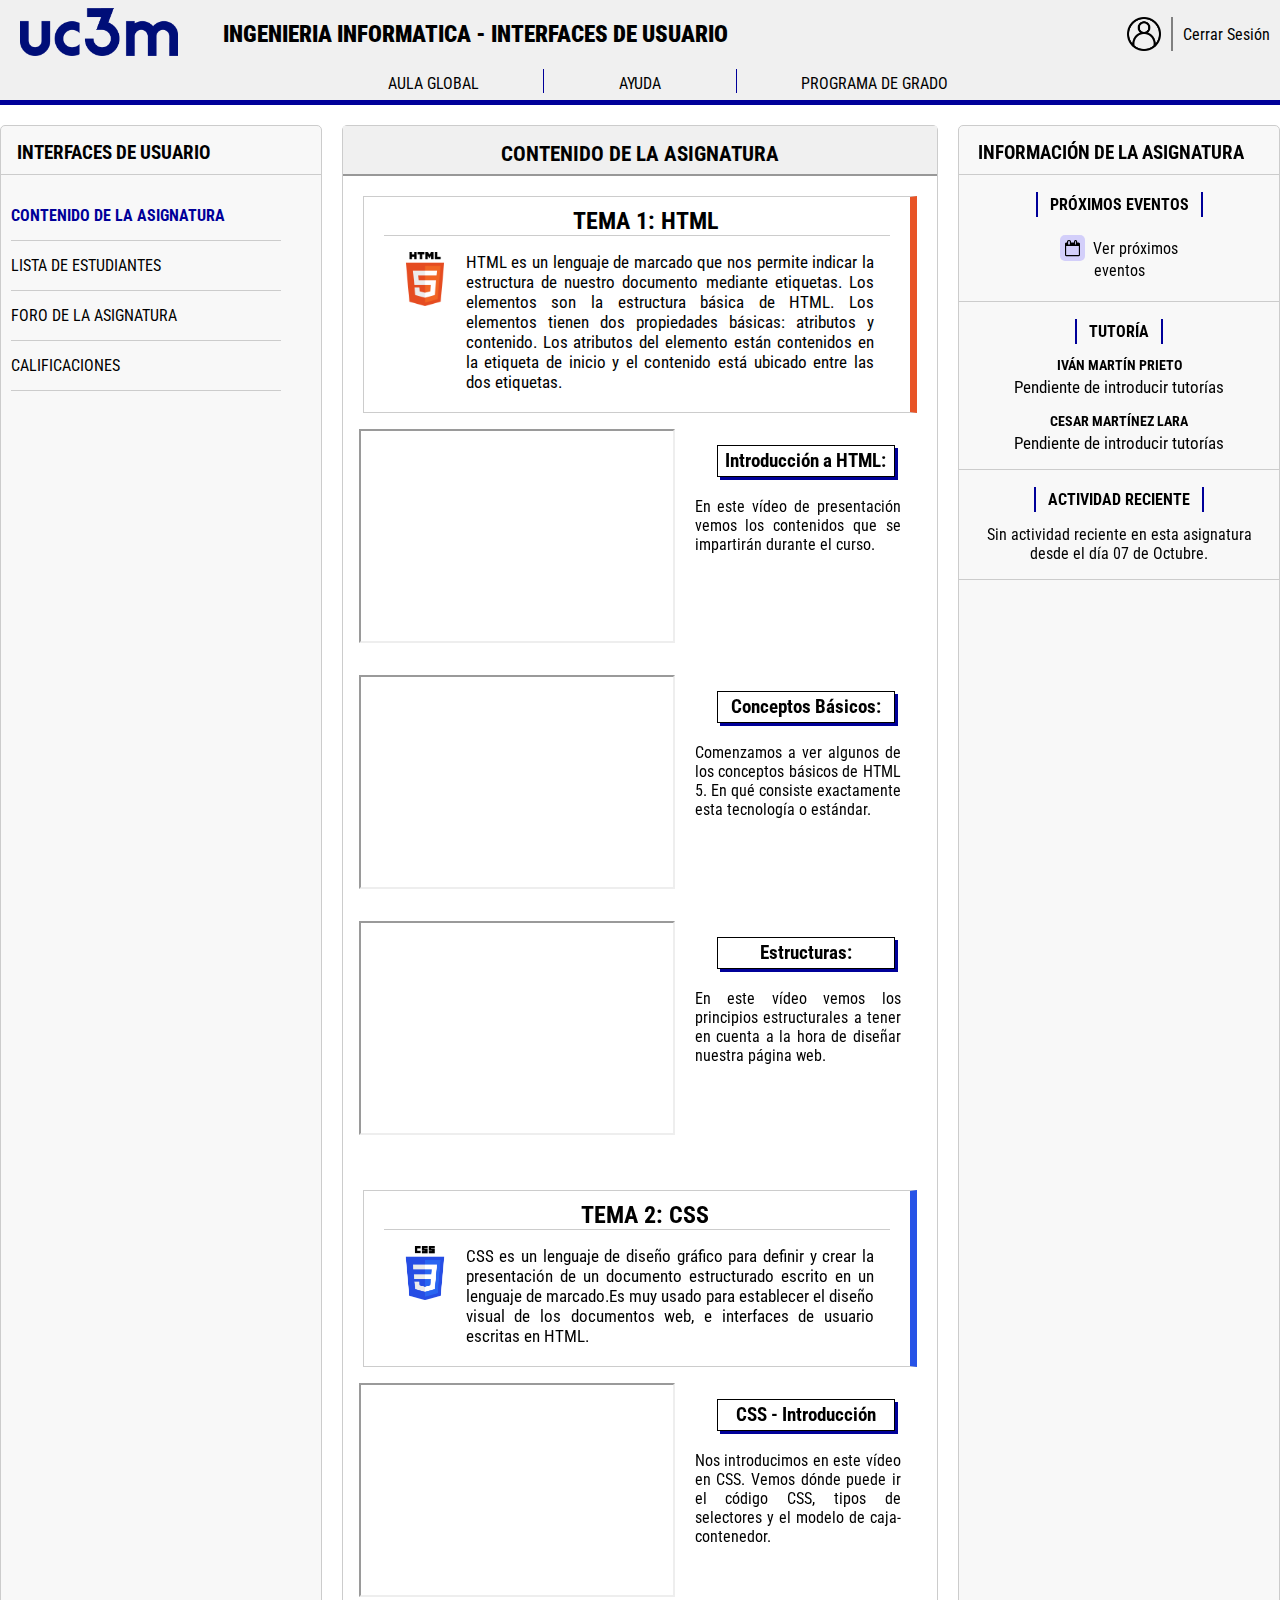
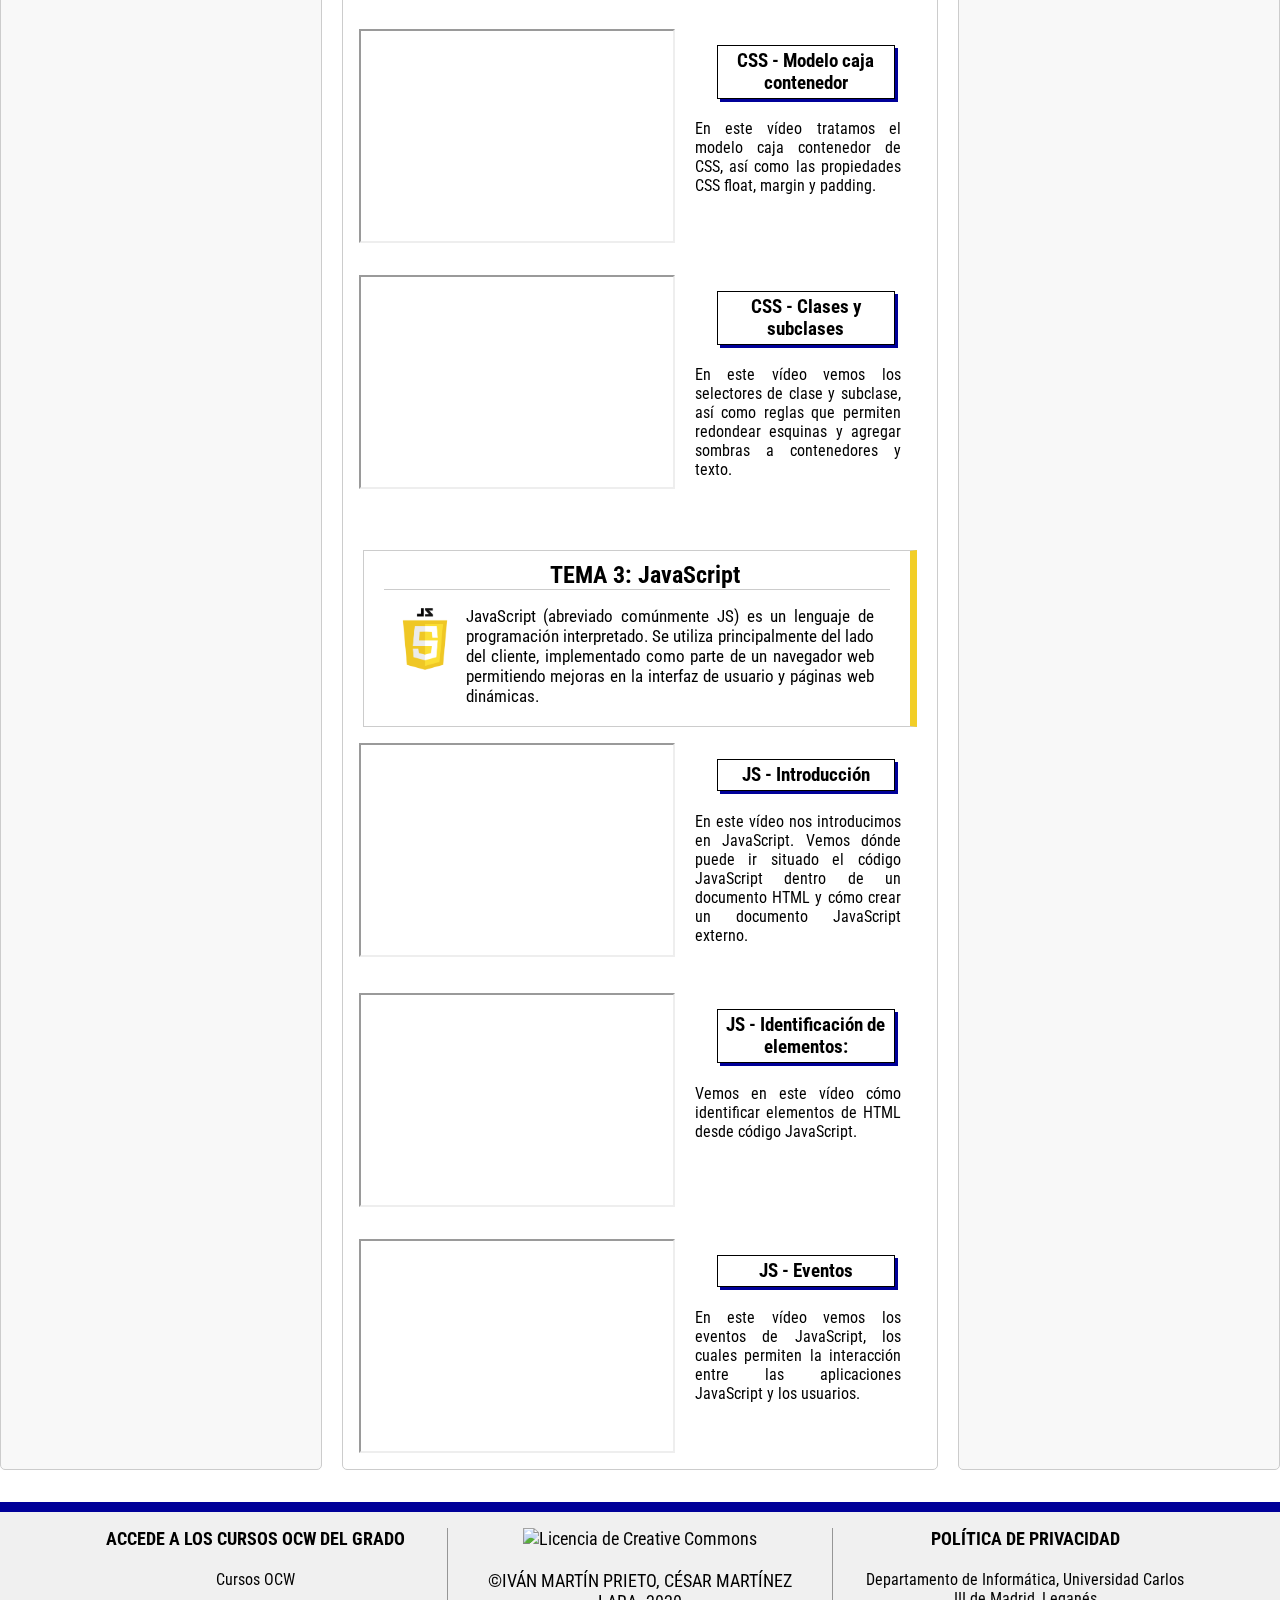
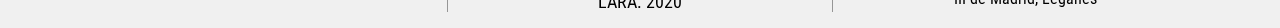
==== index-aulaglobal.html @ 02c22097 "Todo bien todo correcto" ====
<!DOCTYPE html>
<html lang="es">
<head>
	<meta charset="UTF-8">
	<meta name="viewport" content="width=device-width, initial-scale=1.0">
	<!-- ====== CSS STYLESHEETS ====== -->
	<link rel="stylesheet" href="css/styles.css">
	<link rel="stylesheet" href="https://cdnjs.cloudflare.com/ajax/libs/font-awesome/4.7.0/css/font-awesome.min.css">
	<title>Interfaces de Usuario</title>
	<link rel="icon" href="images/uc3m-logo-svg.png" type="image/png">
	<!-- ====== SCRIPT JS ====== -->
	<script src="https://ajax.googleapis.com/ajax/libs/jquery/3.5.1/jquery.min.js"></script>
	<!-- calendar scripts-->
	<script type="text/javascript" src="js/jquery.simple-calendar.js"></script>
	<!-- export excel scripts -->
	<script type="text/javascript" src="js/jquery.table2excel.js"></script>
</head>
<body onload="writeNameFromCookie()">

	<!-- ====== MENU OVERLAY MOBILE ====== -->
	<div id="SideMenuId" class="side-menu">
	  <a href="javascript:void(0)" class="closebtn" onclick="closeNav()">&times;</a>
	  <a href="#" class="mostrarContenidoAsignatura" onclick="closeNav()">Contenido de la asignatura</a>
	  <a href="#" class="mostrarEstudiantesAsignatura student-list-mobile" onclick="closeNav()">Lista de Estudiantes</a>
	  <a href="#" class="mostrarCalificacionesAsignatura" onclick="closeNav()">Calificaciones</a>
	  <a href="#" onclick="closeNav()">Últimas Novedades</a>
	  <a href="#" id="openModalPhone" onclick="closeNav()">Próximos eventos</a>
	  <a href="#" class="mostrarForoAsignatura" onclick="closeNav()">Foro del curso</a>
	  <hr>
	  <a href="#">Programa de Grado</a>
	  <a href="#">Ayuda</a>
	</div>

	<!-- ====== CABECERA ====== -->
		<section class="cabecera col-12">
			<!-- ====== NAV SUPERIOR ====== -->
			<ul class="nav" id="top">
				<li class="col-2 col-s-3">
					<img src="images/logoxikito.png" alt="Logo de la página principal" class="col-9 logo-header">
				</li>
				<li class="col-6 titulo">
					<b>INGENIERIA INFORMATICA - INTERFACES DE USUARIO</b>
				</li>
				<li class="col-4 col-s-8">
					<div class="user-session col-12">
							<div id="user-session-name" class="col-8"></div>
							<img src="images/user.png" class="col-1">
							<div id="user-session-quit" class="col-3">Cerrar Sesión</div>
					</div>
				</li>
				<!-- ====== CONTENIDO SOLO DISPONIBLE PARA VERSION MOVIL ====== -->
				<li class="nav-item nav-icon col-s-1">
						<span onclick="openNav()">&#9776;</span>
				</li>
			</ul>
			<!--====== NAV INFERIOR ====== -->
			<div class="col-12">
				<ul class="links-nav">
					<li class="col-5 nav-left">
						<a href="#top">AULA GLOBAL</a>
					</li>
					<li class="col-2 nav-center">
						<a href="https://www.uc3m.es/ss/Satellite/UC3MInstitucional/es/FormularioTextoDosColumnas/1371206610152/Contacta" target="_blank">AYUDA</a>
					</li>
					<li class="col-5 nav-right">
						<a href="https://www.uc3m.es/grado/informatica" target="_blank">PROGRAMA DE GRADO</a>
					</li>
				</ul>
			</div>
		</section>

	<!-- ====== CUERPO O FILA CENTRAL ====== -->
	<section class="cuerpo">
		<div class="main-row col-12">
			<!--====== COLUMNA DE LA IZQUIERDA ====== -->
			<div class="col-left column col-3">
				<h1>INTERFACES DE USUARIO</h1>
					<ul class="menu-left">
						<li class="default-content mostrarContenidoAsignatura">
							CONTENIDO DE LA ASIGNATURA
						</li>
						<li class="subjects mostrarRestoAsignaturas">
							MIS ASIGNATURAS
						</li>
						<li class="student-list mostrarEstudiantesAsignatura">
							LISTA DE ESTUDIANTES
						</li>
						<li class="forum mostrarForoAsignatura">
							FORO DE LA ASIGNATURA
						</li>
						<li class="grades mostrarCalificacionesAsignatura">
							CALIFICACIONES
						</li>
					</ul>
			</div>
			<!-- ====== COLUMNA CENTRAL ====== -->
			<div class="col-center column col-6 col-s-9 col-xs-12">
				<!-- ====== CONTENIDO DE LA ASIGNATURA VIEW ====== -->
				<section class="contenidoAsignatura">
					<h1 class="title-iframe col-12">CONTENIDO DE LA ASIGNATURA</h1>

					<div class="contenedor-iframe background-iframe">
						<div class="tema-asignatura">
							<div class="tema-presentacion html-5">
								<h2 class="tema-titulo">TEMA 1: HTML</h2>
								<div class="tema-intro">
									<div class="tema-img col-2">
										<img src="images/HTML5_logo.png" class="col-8" alt="Logo de HTML5.">
									</div>
									<p class="tema-intro-txt col-10 col-s-12">HTML es un lenguaje de marcado que nos permite indicar la estructura de nuestro documento mediante etiquetas. Los elementos son la estructura básica de HTML. Los elementos tienen dos propiedades básicas: atributos y contenido. Los atributos del elemento están contenidos en la etiqueta de inicio y el contenido está ubicado entre las dos etiquetas.</p>
								</div>
							</div>
							<div class="tema-capitulo">
								<div class="tema-capitulo-txt col-5 col-s-12">
									<h3 class="tema-capitulo-titulo">Introducción a HTML:</h3>
									<p class="tema-capitulo-desc">En este vídeo de presentación vemos los contenidos que se impartirán durante el curso.</p>
								</div>
								<iframe class="tema-video col-7 col-s-12" src="https://www.youtube.com/embed/QC9_8nRNNHA" allow="accelerometer; autoplay; clipboard-write; encrypted-media; gyroscope; picture-in-picture" allowfullscreen></iframe>
							</div>
							<div class="tema-capitulo">
								<div class="tema-capitulo-txt col-5 col-s-12">
									<h3 class="tema-capitulo-titulo">Conceptos Básicos:</h3>
									<p class="tema-capitulo-desc">Comenzamos a ver algunos de los conceptos básicos de HTML 5. En qué consiste exactamente esta tecnología o estándar.</p>
								</div>
								<iframe class="tema-video col-7 col-s-12" src="https://www.youtube.com/embed/CdfMG_Qy00E" allow="accelerometer; autoplay; clipboard-write; encrypted-media; gyroscope; picture-in-picture" allowfullscreen></iframe>
							</div>
							<div class="tema-capitulo">
								<div class="tema-capitulo-txt col-5 col-s-12">
									<h3 class="tema-capitulo-titulo">Estructuras:</h3>
									<p class="tema-capitulo-desc">En este vídeo vemos los principios estructurales a tener en cuenta a la hora de diseñar nuestra página web.</p>
								</div>
								<iframe class="tema-video col-7 col-s-12" src="https://www.youtube.com/embed/Wjgv2GJUe2I" allow="accelerometer; autoplay; clipboard-write; encrypted-media; gyroscope; picture-in-picture" allowfullscreen></iframe>
							</div>
						</div>
						<br>
						<div class="tema-asignatura">
							<div class="tema-presentacion css-3">
								<h2 class="tema-titulo">TEMA 2: CSS</h2>
								<div class="tema-intro">
									<div class="tema-img col-2">
										<img src="images/CSS3_logo.png" width=120 alt="logo de CSS" class="col-8">
									</div>
									<div class="tema-intro-txt col-10 col-s-12"><p>CSS es un lenguaje de diseño gráfico para definir y crear la presentación de un documento estructurado escrito en un lenguaje de marcado.Es muy usado para establecer el diseño visual de los documentos web, e interfaces de usuario escritas en HTML.</p></div>
								</div>
							</div>
							<div class="tema-capitulo">
								<div class="tema-capitulo-txt col-5 col-s-12">
									<h3 class="tema-capitulo-titulo">CSS - Introducción</h3>
									<p class="tema-capitulo-desc">Nos introducimos en este vídeo en CSS. Vemos dónde puede ir el código CSS, tipos de selectores y el modelo de caja-contenedor.</p>
								</div>
								<iframe class="tema-video col-7 col-s-12" src="https://www.youtube.com/embed/1LTzUf327cQ" allow="accelerometer; autoplay; clipboard-write; encrypted-media; gyroscope; picture-in-picture" allowfullscreen></iframe>
							</div>
							<div class="tema-capitulo">
								<div class="tema-capitulo-txt col-5 col-s-12">
									<h3 class="tema-capitulo-titulo">CSS - Modelo caja contenedor</h3>
									<p class="tema-capitulo-desc">En este vídeo tratamos el modelo caja contenedor de CSS, así como las propiedades CSS float, margin y padding.</p>
								</div>
								<iframe class="tema-video col-7 col-s-12" src="https://www.youtube.com/embed/4JoRVs-I8Uk" allow="accelerometer; autoplay; clipboard-write; encrypted-media; gyroscope; picture-in-picture" allowfullscreen></iframe>
							</div>
							<div class="tema-capitulo">
								<div class="tema-capitulo-txt col-5 col-s-12">
									<h3 class="tema-capitulo-titulo">CSS - Clases y subclases</h3>
									<p class="tema-capitulo-desc">En este vídeo vemos los selectores de clase y subclase, así como reglas que permiten redondear esquinas y agregar sombras a contenedores y texto.</p>
								</div>
								<iframe class="tema-video col-7 col-s-12" src="https://www.youtube.com/embed/qFRmgfS1qpA" allow="accelerometer; autoplay; clipboard-write; encrypted-media; gyroscope; picture-in-picture" allowfullscreen></iframe>
							</div>
						</div>
						<br>
						<div class="tema-asignatura">
							<div class="tema-presentacion js">
								<h2 class="tema-titulo">TEMA 3: JavaScript</h2>
								<div class="tema-intro">
									<div  class="tema-img col-2">
										<img src="images/JS_logo.png" alt="logo (no real) de javascript" class="col-7">
									</div>
									<div class="tema-intro-txt col-10 col-s-12"><p>JavaScript (abreviado comúnmente JS) es un lenguaje de programación interpretado. Se utiliza principalmente del lado del cliente, implementado como parte de un navegador web permitiendo mejoras en la interfaz de usuario y páginas web dinámicas.</p></div>
								</div>
							</div>
							<div class="tema-capitulo">
								<div class="tema-capitulo-txt col-5 col-s-12">
									<h3 class="tema-capitulo-titulo">JS - Introducción</h3>
									<p class="tema-capitulo-desc">En este vídeo nos introducimos en JavaScript. Vemos dónde puede ir situado el código JavaScript dentro de un documento HTML y cómo crear un documento JavaScript externo.</p>
								</div>
								<iframe class="tema-video col-7 col-s-12" src="https://www.youtube.com/embed/XxiFkKr685g" allow="accelerometer; autoplay; clipboard-write; encrypted-media; gyroscope; picture-in-picture" allowfullscreen></iframe>
							</div>
							<div class="tema-capitulo">
								<div class="tema-capitulo-txt col-5 col-s-12">
									<h3 class="tema-capitulo-titulo">JS - Identificación de elementos:</h3>
									<p class="tema-capitulo-desc">Vemos en este vídeo cómo identificar elementos de HTML desde código JavaScript.</p>
								</div>
								<iframe class="tema-video col-7 col-s-12" src="https://www.youtube.com/embed/oOajUMZ-yjg" allow="accelerometer; autoplay; clipboard-write; encrypted-media; gyroscope; picture-in-picture" allowfullscreen></iframe>
							</div>
							<div class="tema-capitulo">
								<div class="tema-capitulo-txt col-5 col-s-12">
									<h3 class="tema-capitulo-titulo">JS - Eventos</h3>
									<p class="tema-capitulo-desc">En este vídeo vemos los eventos de JavaScript, los cuales permiten la interacción entre las aplicaciones JavaScript y los usuarios.</p>
								</div>
								<iframe class="tema-video col-7 col-s-12" src="https://www.youtube.com/embed/SxN4NwDCUcc" allow="accelerometer; autoplay; clipboard-write; encrypted-media; gyroscope; picture-in-picture" allowfullscreen></iframe>
							</div>
						</div>
					</div>
				</section>

				<section class="restoAsignaturas">
					<h1 class="title-iframe col-12">LISTADO DE ASIGNATURAS MATRICULADAS</h1>
					<div class="contenedor-colCentro col-12">
						<ul class="lista-principal">
							<li><i class="fa fa-caret-down mis-cursos-arrow" aria-hidden="true"></i>&nbsp;&nbsp;<span class="mis-cursos">Mis cursos</span>
								<ul class="ul-bajo-cursos">
									<li class="asignaturas-estudios-oficiales"><i class="fa fa-caret-down estudios-oficiales-arrow" aria-hidden="true"></i>&nbsp;&nbsp;<span class="estudios-oficiales-toggle">Estudios Oficiales</span>
										<ul class="ul-bajo-estudios-oficiales">
											<li class="asignaturas-veinte"><i class="fa fa-caret-down veinte-arrow" aria-hidden="true"></i>&nbsp;&nbsp;<span class="veinte-toggle">20/21</span>
												<ul class="ul-bajo-veinte">
													<li id="asignaturas-grado">
													</li>
												</ul>
											</li>
										</ul>
									</li>
								</ul>
							</li>
						</ul>
					</div>
				</section>
				<!-- ====== LISTA DE ESTUDIANTES VIEW ====== -->
				<section class="estudiantesAsignatura">
					<h1 class="title-iframe col-12">LISTA DE ESTUDIANTES</h1>

					<div class="contenedor-iframe background-iframe col-12">
						<table class="alumnos">
							<tr>
								<th>Foto</th>
								<th>Nombre / Apellidos</th>
								<th>Rol</th>
								<th>Enviar Correo</th>
							</tr>
							<tr>
								<td><img src="images/random-faces/face1.jpg"  alt="cara aleatoria"></td>
								<td>Irati Robles</td>
								<td>Profesor</td>
								<td class="mail-icon"><a href="mailto:profesor@interfaces.com">✉</td>
							</tr>
							<tr>
								<td><img src="images/random-faces/face0.jpg"  alt="cara aleatoria"></td>
								<td>Iker Piqueras</td>
								<td>Profesor</td>
								<td class="mail-icon"><a href="mailto:profesor@interfaces.com" class="mail-icon">✉</td>
							</tr>
							<tr>
								<td><img src="images/random-faces/face2.jpg"  alt="cara aleatoria"></td>
								<td>Nadia Lara</td>
								<td>Estudiante</td>
								<td class="mail-icon"><a href="mailto:alumno@uc3m.com">✉</td>
							</tr>
							<tr>
								<td><img src="images/random-faces/face3.jpg"  alt="cara aleatoria"></td>
								<td>Marcelo Bosch</td>
								<td>Estudiante</td>
								<td class="mail-icon"><a href="mailto:alumno@uc3m.com">✉</td>
							</tr>
							<tr>
								<td><img src="images/random-faces/face4.jpg"  alt="cara aleatoria"></td>
								<td>Khalid Vicente</td>
								<td>Estudiante</td>
								<td class="mail-icon"><a href="mailto:alumno@uc3m.com">✉</td>
							</tr>
							<tr>
								<td><img src="images/random-faces/face5.jpg"  alt="cara aleatoria"></td>
								<td>Flora Viera</td>
								<td>Estudiante</td>
								<td class="mail-icon"><a href="mailto:alumno@uc3m.com">✉</td>
							</tr>
							<tr>
								<td><img src="images/random-faces/face6.jpg"  alt="cara aleatoria"></td>
								<td>Daniel de Castro</td>
								<td>Estudiante</td>
								<td class="mail-icon"><a href="mailto:alumno@uc3m.com">✉</td>
							</tr>
							<tr>
								<td><img src="images/random-faces/face7.jpg"  alt="cara aleatoria"></td>
								<td>Urbano Moreno</td>
								<td>Estudiante</td>
								<td class="mail-icon"><a href="mailto:alumno@uc3m.com">✉</td>
							</tr>
							<tr>
								<td><img src="images/random-faces/face8.jpg"  alt="cara aleatoria"></td>
								<td>Rafa Melgar</td>
								<td>Estudiante</td>
								<td class="mail-icon"><a href="mailto:alumno@uc3m.com">✉</td>
							</tr>
							<tr>
								<td><img src="images/random-faces/face9.jpg"  alt="cara aleatoria"></td>
								<td>Mia Cerdan</td>
								<td>Estudiante</td>
								<td class="mail-icon"><a href="mailto:alumno@uc3m.com">✉</td>
							</tr>
							<tr>
								<td><img src="images/random-faces/face10.jpg"  alt="cara aleatoria"></td>
								<td>Igor Montiel</td>
								<td>Estudiante</td>
								<td class="mail-icon"><a href="mailto:alumno@uc3m.com">✉</td>
							</tr>
							<tr>
								<td><img src="images/random-faces/face11.jpg"  alt="cara aleatoria"></td>
								<td>Chloe Noguera</td>
								<td>Estudiante</td>
								<td class="mail-icon"><a href="mailto:alumno@uc3m.com">✉</td>
							</tr>
							<tr>
								<td><img src="images/random-faces/face12.jpg"  alt="cara aleatoria"></td>
								<td>Augusto Hernandez</td>
								<td>Estudiante</td>
								<td class="mail-icon"><a href="mailto:alumno@uc3m.com">✉</td>
							</tr>
							<tr>
								<td><img src="images/random-faces/face13.jpg"  alt="cara aleatoria"></td>
								<td>Saioa Jordan</td>
								<td>Estudiante</td>
								<td class="mail-icon"><a href="mailto:alumno@uc3m.com">✉</td>
							</tr>
							<tr>
								<td><img src="images/random-faces/face14.jpg"  alt="cara aleatoria"></td>
								<td>Baldomero Marti</td>
								<td>Estudiante</td>
								<td class="mail-icon"><a href="mailto:alumno@uc3m.com">✉</td>
							</tr>
							<tr>
								<td><img src="images/random-faces/face15.jpg"  alt="cara aleatoria"></td>
								<td>Maria-Luisa Losada</td>
								<td>Estudiante</td>
								<td class="mail-icon"><a href="mailto:alumno@uc3m.com">✉</td>
							</tr>
							<tr>
								<td><img src="images/random-faces/face16.jpg"  alt="cara aleatoria"></td>
								<td>Anas Pachecho</td>
								<td>Estudiante</td>
								<td class="mail-icon"><a href="mailto:alumno@uc3m.com">✉</td>
							</tr>
							<tr>
								<td><img src="images/random-faces/face17.jpg"  alt="cara aleatoria"></td>
								<td>Ursula Olmos</td>
								<td>Estudiante</td>
								<td class="mail-icon"><a href="mailto:alumno@uc3m.com">✉</td>
							</tr>
							<tr>
								<td><img src="images/random-faces/face18.jpg"  alt="cara aleatoria"></td>
								<td>Nayara Gamero</td>
								<td>Estudiante</td>
								<td class="mail-icon"><a href="mailto:alumno@uc3m.com">✉</td>
							</tr>
							<tr>
								<td><img src="images/random-faces/face19.jpg"  alt="cara aleatoria"></td>
								<td>Ioana Herranz</td>
								<td>Estudiante</td>
								<td class="mail-icon"><a href="mailto:alumno@uc3m.com">✉</td>
							</tr>
							<tr>
								<td><img src="images/random-faces/face20.jpg"  alt="cara aleatoria"></td>
								<td>Erika Revilla</td>
								<td>Estudiante</td>
								<td class="mail-icon"><a href="mailto:alumno@uc3m.com">✉</td>
							</tr>
							<tr>
								<td><img src="images/random-faces/face21.jpg"  alt="cara aleatoria"></td>
								<td>Mireia Carretero</td>
								<td>Estudiante</td>
								<td class="mail-icon"><a href="mailto:alumno@uc3m.com">✉</td>
							</tr>
							<tr>
								<td><img src="images/random-faces/face22.jpg"  alt="cara aleatoria"></td>
								<td>Idoia Ahmed</td>
								<td>Estudiante</td>
								<td class="mail-icon"><a href="mailto:alumno@uc3m.com">✉</td>
							</tr>
							<tr>
								<td><img src="images/random-faces/face23.jpg"  alt="cara aleatoria"></td>
								<td>Maria-Jose Jurado</td>
								<td>Estudiante</td>
								<td class="mail-icon"><a href="mailto:alumno@uc3m.com">✉</td>
							</tr>
							<tr>
								<td><img src="images/random-faces/face24.jpg"  alt="cara aleatoria"></td>
								<td>Mercedes Mari</td>
								<td>Estudiante</td>
								<td class="mail-icon"><a href="mailto:alumno@uc3m.com">✉</td>
							</tr>
							<tr>
								<td><img src="images/random-faces/face25.jpg"  alt="cara aleatoria"></td>
								<td>Gladys Mendez</td>
								<td>Estudiante</td>
								<td class="mail-icon"><a href="mailto:alumno@uc3m.com">✉</td>
							</tr>
							<tr>
								<td><img src="images/random-faces/face26.jpg"  alt="cara aleatoria"></td>
								<td>Emiliano Piñero</td>
								<td>Estudiante</td>
								<td class="mail-icon"><a href="mailto:alumno@uc3m.com">✉</td>
							</tr>
							<tr>
								<td><img src="images/random-faces/face27.jpg"  alt="cara aleatoria"></td>
								<td>Sonia Molero</td>
								<td>Estudiante</td>
								<td class="mail-icon"><a href="mailto:alumno@uc3m.com">✉</td>
							</tr>
							<tr>
								<td><img src="images/random-faces/face28.jpg"  alt="cara aleatoria"></td>
								<td>Diego Arevalo</td>
								<td>Estudiante</td>
								<td class="mail-icon"><a href="mailto:alumno@uc3m.com">✉</td>
							</tr>
							<tr>
								<td><img src="images/random-faces/face29.jpg"  alt="cara aleatoria"></td>
								<td>Samir Plasencia</td>
								<td>Estudiante</td>
								<td class="mail-icon"><a href="mailto:alumno@uc3m.com">✉</td>
							</tr>
							<tr>
								<td><img src="images/random-faces/face30.jpg"  alt="cara aleatoria"></td>
								<td>Felisa Salmeron</td>
								<td>Estudiante</td>
								<td class="mail-icon"><a href="mailto:alumno@uc3m.com">✉</td>
							</tr>
						</table>
					</div>
				</section>

				<!-- ====== FORO DE LA ASIGNATURA ====== -->
				<section class="foroAsignatura">
					<h1 class="title-iframe col-12">FORO DE LA ASIGNATURA</h1>
					<div class="section-preguntas" id="section-preguntas">
						<div class="foro-tema" id="foro-tema-1">
							<div class="tema-color col-1">
								<p>16&nbsp;:&nbsp;37</p>
								<p>02&nbsp;-&nbsp;10&nbsp;-&nbsp;20</p>
							</div>
							<div class="tema-contenido col-9">
									<h3 class="contenido-titulo col-12">"Duda en la creación de un documento HTML"</h3>
								<p class="contenido-desc col-12">
									Buenos días, me surgió una duda sobre las etiquetas necesarias que hacen falta en el "<i>head</i>" del documento.
								</p>
							</div>
							<div class="tema-respuestas col-2">
								<div class="respuestas-img col-12">
									<img src="images/respuestas.png" alt="Respuesta del foro">
								</div>
								<div class="respuestas-cantidad col-12">
									<span>02</span>
								</div>
							</div>
						</div>
						<div class="foro-tema" id="foro-tema-2">
							<div class="tema-color col-1">
								<p>19&nbsp;:&nbsp;01</p>
								<p>28&nbsp;-&nbsp;09&nbsp;-&nbsp;20</p>
							</div>
							<div class="tema-contenido col-9">
									<h3 class="contenido-titulo col-12">"Problema con selectores en CSS"</h3>
								<p class="contenido-desc col-12">
									Buenas tardes, no consigo hacer funcionar los selectores en CSS. ¿Alguien podría explicármelo?
								</p>
							</div>
							<div class="tema-respuestas col-2">
								<div class="respuestas-img col-12">
									<img src="images/respuestas.png" alt="Respuesta del foro">
								</div>
								<div class="respuestas-cantidad col-12">
									<span><i>01</i></span>
								</div>
							</div>
						</div>
						<div class="foro-tema" id="foro-tema-3">
							<div class="tema-color col-1">
								<p>04&nbsp;:&nbsp;20</p>
								<p>06&nbsp;-&nbsp;09&nbsp;-&nbsp;20</p>
							</div>
							<div class="tema-contenido col-9">
									<h3 class="contenido-titulo col-12">"Error al generar hacer funcionar el script"</h3>
								<p class="contenido-desc col-12">
									"No comprendo cómo incluir scripts de terceros dentro de mi código HTML. En la cabecera no me funcionan. ¿Alguna sugerencia?"
								</p>
							</div>
							<div class="tema-respuestas col-2">
								<div class="respuestas-img col-12">
									<img src="images/respuestas.png" alt="Respuesta del foro">
								</div>
								<div class="respuestas-cantidad col-12">
									<span>01</span>
								</div>
							</div>
						</div>
					</div>
					<div id="contenido-temas">
						<p class="volver-a-foro col-1"><span>&times;</span></p>
						<div id="contenido-tema-1">
							<div class="tema-preguntas-respuestas">
								<div class="tema-asunto col-12">
									<p>Duda en la creación de un documento HTML</p>
								</div>
								<div class="tema-pregunta col-12">
									<p class="tema-texto">Buenas tardes, me surgió una duda sobre las etiquetas necesarias que hacen falta en el "<i>head</i>" del documento.</p>
									<p class="contenido-foro-usuario">
										<img src="images/user.png" alt="imagen de usuario"> 
										Rafa Melgar 16:37 --- 02/10/20
									</p>
								</div>
								<div class="tema-respuesta col-12">
									<p class="tema-texto">Buenas Rafa, para poder enlazar documentos CSS es necesario utilizar la etiqueta <i>link</i> y en el atributo style añadir el valor <i>stylesheet</i>. <br>
									Por otro lado, también debes introducir los campos <i>charset</i> y <i>viewport</i> para poder ver tu página en dispositivos móviles. <br> Espero que te sea de ayuda. </p>
									<p class="contenido-foro-usuario">
										<img src="images/user.png" alt="imagen de usuario">
										Chloe Noguera 18:21 --- 02/10/20
									</p>
								</div>
							</div>
							<div id="formulario-responder-tema">
								<form class="formularioRespuestaForo">
									<label for="respuesta">Escribe tu respuesta</label><br><br>
									<textarea name="respuesta" class="respuesta" cols="30" rows="10"></textarea>
									<br>
									<button onclick="insertarRespuesta(0)" class="btn-foro-respuesta">Enviar</button>
								</form>
							</div>
						</div>
						<div id="contenido-tema-2">
							<div class="tema-preguntas-respuestas">
								<div class="tema-asunto col-12">
									<p>Problemas con selectores en Clases</p>
								</div>
								<div class="tema-pregunta col-12">
									<p class="tema-texto">Buenas tardes no consigo hacer funcionar los selectores en CSS. ¿Alguien podría explicármelo?</p>
									<p class="contenido-foro-usuario">
										<img src="images/user.png" alt="imagen de usuario"> 
										Mercedes Mari 19:01 --- 28/09/20
									</p>
								</div>
							</div>
							<div id="formulario-responder-tema">
								<form class="formularioRespuestaForo">
									<label for="respuesta">Escribe tu respuesta</label><br><br>
									<textarea name="respuesta" class="respuesta" cols="30" rows="10"></textarea>
									<br>
									<button onclick="insertarRespuesta(1)" class="btn-foro-respuesta">Enviar</button>
								</form>
							</div>
						</div>
						<div id="contenido-tema-3" class="col-12">
							<div class="tema-preguntas-respuestas">
								<div class="tema-asunto col-12">
									<p>Error al generar hacer funcionar el script</p>
								</div>
								<div class="tema-pregunta col-12">
									<p class="tema-texto">No comprendo cómo incluir scripts de terceros dentro de mi código HTML. En la cabecera no me funcionan. ¿Alguna sugerencia?</p>
									<p class="contenido-foro-usuario">
										<img src="images/user.png" alt="imagen de usuario"> 
										Mercedes Mari 04:20 --- 06/09/20
									</p>
								</div>
							</div>
							<div id="formulario-responder-tema">
								<form class="formularioRespuestaForo">
									<label for="respuesta">Escribe tu respuesta</label><br><br>
									<textarea name="respuesta" class="respuesta" cols="30" rows="10"></textarea>
									<br>
									<button onclick="insertarRespuesta(2)" class="btn-foro-respuesta">Enviar</button>
								</form>
							</div>
						</div>
					</div>
				</section>

				<!-- ====== CALIFICACIONES VIEW ====== -->
				<section class="calificacionesAsignatura">
					<div class="title-iframe">
						<h1 class=" col-12">LISTA DE CALIFICACIONES</h1>
						<div id="exportarExcel" class="col-2">
							Descargar tabla
						</div>
					</div>
					<div class="contenedor-iframe background-iframe col-12">
						<table class="alumnos" id="table2excel">
							<tr>
								<th class="noExl">Foto</th>
								<th>Nombre / Apellidos</th>
								<th>Ej.1</th>
								<th>Ej.2</th>
								<th>Ej.3</th>
								<th>Final</th>
							</tr>
							<tr>
								<td class="noExl"><img src="images/random-faces/face2.jpg"  alt="cara aleatoria"></td>
								<td>Nadia Lara</td>
								<td class="nota">4</td>
								<td class="nota">6</td>
								<td class="nota">8</td>
								<td class="nota">7.65</td>
							</tr>
							<tr>
								<td class="noExl"><img src="images/random-faces/face3.jpg"  alt="cara aleatoria"></td>
								<td>Marcelo Bosch</td>
								<td class="nota">3</td>
								<td class="nota">6</td>
								<td class="nota">6</td>
								<td class="nota">3.58</td>
							</tr>
							<tr>
								<td class="noExl"><img src="images/random-faces/face4.jpg"  alt="cara aleatoria"></td>
								<td>Khalid Vicente</td>
								<td class="nota">8</td>
								<td class="nota">6</td>
								<td class="nota">9</td>
								<td class="nota">9.24</td>
							</tr>
							<tr>
								<td class="noExl"><img src="images/random-faces/face5.jpg"  alt="cara aleatoria"></td>
								<td>Flora Viera</td>
								<td class="nota">4</td>
								<td class="nota">6</td>
								<td class="nota">8</td>
								<td class="nota">7.87</td>
							</tr>
							<tr>
								<td class="noExl"><img src="images/random-faces/face6.jpg"  alt="cara aleatoria"></td>
								<td>Daniel de Castro</td>
								<td class="nota">9</td>
								<td class="nota">8</td>
								<td class="nota">6</td>
								<td class="nota">9.82</td>
							</tr>
							<tr>
								<td class="noExl"><img src="images/random-faces/face7.jpg"  alt="cara aleatoria"></td>
								<td>Urbano Moreno</td>
								<td class="nota">6</td>
								<td class="nota">3</td>
								<td class="nota">4</td>
								<td class="nota">4.53</td>
							</tr>
							<tr>
								<td class="noExl"><img src="images/random-faces/face8.jpg"  alt="cara aleatoria"></td>
								<td>Rafa Melgar</td>
								<td class="nota">6</td>
								<td class="nota">8</td>
								<td class="nota">6</td>
								<td class="nota">7.84</td>
							</tr>
							<tr>
								<td class="noExl"><img src="images/random-faces/face9.jpg"  alt="cara aleatoria"></td>
								<td>Mia Cerdan</td>
								<td class="nota">9</td>
								<td class="nota">8</td>
								<td class="nota">9</td>
								<td class="nota">9.58</td>
							</tr>
							<tr>
								<td class="noExl"><img src="images/random-faces/face10.jpg"  alt="cara aleatoria"></td>
								<td>Igor Montiel</td>
								<td class="nota">4</td>
								<td class="nota">6</td>
								<td class="nota">8</td>
								<td class="nota">9.17</td>
							</tr>
							<tr>
								<td class="noExl"><img src="images/random-faces/face11.jpg"  alt="cara aleatoria"></td>
								<td>Chloe Noguera</td>
								<td class="nota">6</td>
								<td class="nota">8</td>
								<td class="nota">6</td>
								<td class="nota">7.33</td>
							</tr>
							<tr>
								<td class="noExl"><img src="images/random-faces/face12.jpg"  alt="cara aleatoria"></td>
								<td>Augusto Hernandez</td>
								<td class="nota">6</td>
								<td class="nota">8</td>
								<td class="nota">6</td>
								<td class="nota">8.26</td>
							</tr>
							<tr>
								<td class="noExl"><img src="images/random-faces/face13.jpg"  alt="cara aleatoria"></td>
								<td>Saioa Jordan</td>
								<td class="nota">8</td>
								<td class="nota">6</td>
								<td class="nota">6</td>
								<td class="nota">7.66</td>
							</tr>
							<tr>
								<td class="noExl"><img src="images/random-faces/face14.jpg"  alt="cara aleatoria"></td>
								<td>Baldomero Marti</td>
								<td class="nota">6</td>
								<td class="nota">4</td>
								<td class="nota">3</td>
								<td class="nota">3.91</td>
							</tr>
							<tr>
								<td class="noExl"><img src="images/random-faces/face15.jpg"  alt="cara aleatoria"></td>
								<td>Maria-Luisa Losada</td>
								<td class="nota">6</td>
								<td class="nota">6</td>
								<td class="nota">8</td>
								<td class="nota">4.11</td>
							</tr>
							<tr>
								<td class="noExl"><img src="images/random-faces/face16.jpg"  alt="cara aleatoria"></td>
								<td>Anas Pachecho</td>
								<td class="nota">6</td>
								<td class="nota">8</td>
								<td class="nota">6</td>
								<td class="nota">4.33</td>
							</tr>
							<tr>
								<td class="noExl"><img src="images/random-faces/face17.jpg"  alt="cara aleatoria"></td>
								<td>Ursula Olmos</td>
								<td class="nota">6</td>
								<td class="nota">3</td>
								<td class="nota">4</td>
								<td class="nota">5.66</td>
							</tr>
							<tr>
								<td class="noExl"><img src="images/random-faces/face18.jpg"  alt="cara aleatoria"></td>
								<td>Nayara Gamero</td>
								<td class="nota">3</td>
								<td class="nota">6</td>
								<td class="nota">6</td>
								<td class="nota">6.44</td>
							</tr>
							<tr>
								<td class="noExl"><img src="images/random-faces/face19.jpg"  alt="cara aleatoria"></td>
								<td>Ioana Herranz</td>
								<td class="nota">6</td>
								<td class="nota">8</td>
								<td class="nota">8</td>
								<td class="nota">7.51</td>
							</tr>
							<tr>
								<td class="noExl"><img src="images/random-faces/face20.jpg"  alt="cara aleatoria"></td>
								<td>Erika Revilla</td>
								<td class="nota">6</td>
								<td class="nota">8</td>
								<td class="nota">4</td>
								<td class="nota">7.63</td>
							</tr>
							<tr>
								<td class="noExl"><img src="images/random-faces/face21.jpg"  alt="cara aleatoria"></td>
								<td>Mireia Carretero</td>
								<td class="nota">6</td>
								<td class="nota">6</td>
								<td class="nota">9</td>
								<td class="nota">9.51</td>
							</tr>
							<tr>
								<td class="noExl"><img src="images/random-faces/face22.jpg"  alt="cara aleatoria"></td>
								<td>Idoia Ahmed</td>
								<td class="nota">8</td>
								<td class="nota">6</td>
								<td class="nota">3</td>
								<td class="nota">6.96</td>
							</tr>
							<tr>
								<td class="noExl"><img src="images/random-faces/face23.jpg"  alt="cara aleatoria"></td>
								<td>Maria-Jose Jurado</td>
								<td class="nota">6</td>
								<td class="nota">8</td>
								<td class="nota">4</td>
								<td class="nota">5.66</td>
							</tr>
							<tr>
								<td class="noExl"><img src="images/random-faces/face24.jpg"  alt="cara aleatoria"></td>
								<td>Mercedes Mari</td>
								<td class="nota">6</td>
								<td class="nota">9</td>
								<td class="nota">6</td>
								<td class="nota">9.69</td>
							</tr>
							<tr>
								<td class="noExl"><img src="images/random-faces/face25.jpg"  alt="cara aleatoria"></td>
								<td>Gladys Mendez</td>
								<td class="nota">6</td>
								<td class="nota">3</td>
								<td class="nota">3</td>
								<td class="nota">5.74</td>
							</tr>
							<tr>
								<td class="noExl"><img src="images/random-faces/face26.jpg"  alt="cara aleatoria"></td>
								<td>Emiliano Piñero</td>
								<td class="nota">4</td>
								<td class="nota">6</td>
								<td class="nota">6</td>
								<td class="nota">4.93</td>
							</tr>
							<tr>
								<td class="noExl"><img src="images/random-faces/face27.jpg"  alt="cara aleatoria"></td>
								<td>Sonia Molero</td>
								<td class="nota">6</td>
								<td class="nota">8</td>
								<td class="nota">6</td>
								<td class="nota">7.26</td>
							</tr>
							<tr>
								<td class="noExl"><img src="images/random-faces/face28.jpg"  alt="cara aleatoria"></td>
								<td>Diego Arevalo</td>
								<td class="nota">8</td>
								<td class="nota">6</td>
								<td class="nota">4</td>
								<td class="nota">8.87</td>
							</tr>
							<tr>
								<td class="noExl"><img src="images/random-faces/face29.jpg"  alt="cara aleatoria"></td>
								<td>Samir Plasencia</td>
								<td class="nota">6</td>
								<td class="nota">3</td>
								<td class="nota">3</td>
								<td class="nota">3.76</td>
							</tr>
							<tr>
								<td class="noExl"><img src="images/random-faces/face30.jpg"  alt="cara aleatoria"></td>
								<td>Felisa Salmeron</td>
								<td class="nota">6</td>
								<td class="nota">3</td>
								<td class="nota">1</td>
								<td class="nota">1.78</td>
							</tr>
						</table>

						<!-- Tabla del usuario cuando es estudiante -->

						<table class="tabla-user-estudiante" id="table2excel">
							<tr>
								<th class="noExl"></th>
								<th>Nombre / Apellidos</th>
								<th>Ej. 1</th>
								<th>Ej. 2</th>
								<th>Ej. 3</th>
								<th>Final</th>
							</tr>
							<tr class="noExl">
								<td><img src="images/user.png" alt="Foto de perfil"></td>
								<td id="nombre-usuario-calificaciones"></td>
								<td>7</td>
								<td>4.6</td>
								<td>8</td>
								<td>6.2</td>
							</tr>
						</table>
					</div>
				</section>
			</div>
			<!-- ====== COLUMNA DE LA DERECHA ====== -->
			<div class="col-right column col-3 col-s-12">
				<h1>INFORMACIÓN DE LA ASIGNATURA</h1>
				<ul class="menu-right">
					<li class="col-12">
						<div class="proximos-eventos">
							<p><span>&nbsp;&nbsp;&nbsp;PRÓXIMOS EVENTOS&nbsp;&nbsp;&nbsp;</span></p>
							<div class="eventos-contenido col-10" id="openModal">
								<i class="fa fa-calendar-o" aria-hidden="true"></i>&nbsp;&nbsp;Ver próximos eventos
							</div>
						</div>
					</li>
					<li class="col-12">
						<div class="tutoria">
							<p><span>&nbsp;&nbsp;&nbsp;TUTORÍA&nbsp;&nbsp;&nbsp;</span></p>
								<div class="tutoria-name">
									<h5>IVÁN MARTÍN PRIETO</h5>
									<p>Pendiente de introducir tutorías</p>
								</div>
								<div class="tutoria-name">
									<h5>CESAR MARTÍNEZ LARA</h5>
									<p>Pendiente de introducir tutorías</p>
								</div>
						</div>
					</li>
					<li class="col-12">
						<div class="actividad-reciente">
							<p><span>&nbsp;&nbsp;&nbsp;ACTIVIDAD RECIENTE&nbsp;&nbsp;&nbsp;</span></p>
							<div>
								Sin actividad reciente en esta asignatura desde el día 07 de Octubre.
							</div>
						</div>
					</li>
				</ul>
			</div>
		</div>
	</section>

	<!-- ====== MODAL CALENDAR ====== -->
	<section id="calendar-modal-container">
		<div class="modal-content">
			<span class="close">&times;</span>
			<div id="calendarModal"></div>
		</div>
	</section>

	<!-- ======= MODAL LOGOUT ====== -->
	<section id="logout-modal">
		<div class="modal-logout-content col-5">
			<div class="col-12"><b>¿Estás segur@ de que deseas cerrar sesión?</b></div>
			<div class="col-12 modal-logout-buttons">
				<button id="aceptar-logout">Sí</button>
				<button id="rechazar-logout">No</button>
			</div>
		</div>
	</section>

	<!-- ====== FOOTER ====== -->
	<footer id="bottom" class="col-12">
		<div class="footer-row">
			<div class="uc3m-resources footer-column col-3 col-s-12">
				<b>ACCEDE A LOS CURSOS OCW DEL GRADO</b><br>
				<a href="http://ocw.uc3m.es/grado-en-ingenieria-informatica?b_start:int=0" target="_blank">Cursos OCW</a>
			</div>
			<div class="copyright footer-column col-3 col-s-12">
				<p>
					<a rel="license" href="http://creativecommons.org/licenses/by-nd/4.0/"><img alt="Licencia de Creative Commons" src="https://i.creativecommons.org/l/by-nd/4.0/88x31.png" class="creative-commons"/></a>
				</p>
				<br>
				<span>&#169;IVÁN MARTÍN PRIETO, CÉSAR MARTÍNEZ LARA. 2020</span>
			</div>
			<div class="privacy-pol footer-column col-3 col-s-12">
				<a href="https://www.uc3m.es/inicio/informacion-legal/politica-privacidad" target="_blank"><b>POLÍTICA DE PRIVACIDAD</b></a>
				<br>
				<p>Departamento de Informática, Universidad Carlos III de Madrid, Leganés</p>
			</div>
		</div>
	</footer>

	<!-- ====== SCRIPTS SECTION ====== -->
	<script src="js/scriptsMainPage.js"></script>
	<script src="js/validation.js"></script>
</body>
</html>
---- css/styles.css ----
/*********************
**** FONTS IMPORT ****
*********************/
@import url('https://fonts.googleapis.com/css2?family=Roboto+Condensed&display=swap');

/************************
*** BREAKPOINTS COL-X ***
************************/

/*Dado que usamos flexbox utilizamos el atributo 'flex' para el tamaño de columnas*/
.col-1{
	flex:8.3333%;
	max-width: 8.3333%;
}
.col-2{
	flex:16.6666%;
	max-width: 16.6666%;
}
.col-3{
	flex:25%;
	max-width: 25%;
}
.col-4{
	flex:33.3333%;
	max-width: 33.3333%;
}
.col-5{
	flex: 41.6666%;
	max-width: 41.6666%;
}
.col-6{
	flex:50%;
	max-width: 50%;
}
.col-7{
	flex:58.3333%;
	max-width: 58.3333%;
}
.col-8{
	flex:66.6666%;
	max-width: 66.6666%;
}
.col-9{
	flex:75%;
	max-width: 75%;
}
.col-10{
	flex: 83.3333%;
	max-width: 83.3333%;
}
.col-11{
	flex:91.6666%;
	max-width: 91.6666%;
}
.col-12{
	flex: 100%;
	max-width: 100%;
}

/*************************
**** ALL HTML CONTENT ****
*************************/

*{
	margin: 0;
	padding: 0;
	scroll-behavior: smooth;
	font-family: 'Roboto Condensed', sans-serif;
}
a{
	text-decoration: none;
	color: #000;
}
a:hover{
	cursor:pointer;
	color: rgb(0,122,205);
}
.title-iframe{
	padding-top: 1rem;
	padding-bottom: 0.5rem;
	border-bottom: 2px solid rgba(20,20,20,0.4);
	font-size: 21px;
	text-align: center;
}


/***********************
*** CONTENIDO PAGE ***
***********************/
.tema-presentacion{
	margin-top: 20px;
	padding-top: 10px;
	background-color: #FFF;
	margin-left: 20px;
	margin-right: 20px;
	padding-left: 20px;
	padding-right: 20px;
	padding-bottom: 20px;
	border: 1px solid #ccc;
}
.tema-asignatura{
	display: flex;
	justify-content: center;
	flex-direction: column;
}
.tema-titulo{
	padding-left: 1rem;
	margin-bottom: 1rem;
	text-align: center;
	border-bottom: 1px solid #ccc;
}
.tema-intro{
	display: flex;
	flex-direction: row;
}
.tema-img{
	text-align: center;
	display: block;
}
.tema-intro-txt{
	padding-right: 1rem;
	text-align: justify;
	text-justify: inter-word;
	font-size: 17px;
}
.tema-capitulo{
	display: flex;
	flex-direction: row-reverse;
	padding-top: 1rem;
	padding-bottom: 1rem;
	padding-left: 1rem;
}
.tema-capitulo-titulo{
	margin-top: 1rem;
	text-align: center;
	border: 1px solid black;
	padding-bottom: 4px;
	padding-top: 4px;
	margin-left: 10%;
	margin-right: 10%;
	margin-bottom: 1.3rem;
	background-color:#FFF;
	box-shadow: 3px 3px #000099;
}
.html-5{
	border-right: 7px solid #E85427;
}
.css-3{
	border-right: 7px solid #2753E7;
}
.js{
	border-right: 7px solid #F2CE27;
}
.tema-capitulo-txt{
	padding-left: 20px;
	padding-right: 20px;
}
.tema-capitulo-desc{
	text-align: justify;
	text-justify:inter-word;
	margin-bottom: 1rem;
	margin-right: 1rem;
}
.tema-video{
	height: 210px;
}

/**************************
** CALIFICACIONES PAGE **
**************************/
.nota{
	text-align: center;
}
.alumnos td{
	word-break: break-word;
}

/***********************
**** ALUMNOS PAGE ****
***********************/

.alumnos{
	display: flex; /* Necesario para alinear la tabla*/
	text-align: left;
	justify-content: left;
	margin-bottom: 1rem;
	border-spacing: 1rem;
}
.alumnos td > img{
	border-radius: 10rem;
	text-align: center;
	width: 35px;
}
.tabla-user-estudiante{
	display: flex; /* Necesario para alinear la tabla*/
	text-align: left;
	justify-content: left;
	margin-bottom: 1rem;
	border-spacing: 1rem;
}
.tabla-user-estudiante img{
	border-radius: 10rem;
	width: 25px;
}
.tabla-user-estudiante td{
	text-align: left;
}
.mail-icon{
	text-align: center;
}
.mail-icon a{
	border: 1px solid #ccc;
	border-radius: 4px;
	padding: 0px 4px 0px 4px;
}
.mail-icon a:hover {
	color: #000000;
}
.mail-icon :hover{
	background-color: #e0e0e0;
	cursor:pointer;
}
.title-iframe{
	background-color:rgba(240,240,240);
	color: black;
	display: flex;
	flex-direction: column;
	justify-content: center;
	align-items: center;
}
.title-iframe h1{
	border-bottom: 1px solid #ccc;
}
.studentsTitle{
	text-align: center;
	margin-left: 20px;
	margin-right: 20px;
	border-bottom: 1px solid #ccc;
}
#exportarExcel{
	text-align: center;
	height: 20px;
	font-size: 12px;
	background-color: #555555;
	border-radius: 4px;
	transition-duration: 0.4s;
	color: #ccc;
	margin-top: 10px;
	padding: 5px;
}
#exportarExcel:hover{
	cursor: pointer;
}
#exportarExcel:active{
	background-color:rgb(240,240,240);
	color: #000;
}
/****************
** FORO PAGE **
****************/

.section-preguntas{
	display: flex;
	flex-direction: column;
	font-size: 16px;
}
.foro-tema{
	display: flex;
	margin-top:1rem;
	margin-bottom: 1rem;
	margin-left: 6%;
	margin-right: 7%;
	border: 2px solid black;
	box-shadow: 6px 6px #808080;
}
.foro-tema:hover{
	cursor: pointer;
}
.tema-color{
	display: flex;
	align-items: center;
	justify-content: center;
	background-color: rgba(255,0,0,0.5);
	border-right: 1px solid rgb(255,0,0);
}
.tema-color p{
	writing-mode: vertical-lr;
	font-weight: bold;
	color: white;
}
.tema-fecha{
	transform: rotate(90deg);
}
.tema-contenido{
	padding-left:0.3rem;
	padding-right: 0.3rem;
}
.contenido-titulo {
	border-bottom: 2px solid black;
	padding-top:0.2rem;
	padding-bottom:0.2rem;
}
.tema-respuestas{
	background-color:#333333;
}
.respuestas-img{
	text-align: center;
}
.respuestas-img img{
	padding-top: 15%;
	width: 60%;
}
.respuestas-cantidad{
	text-align: center;
	padding-top: 10%;
	padding-bottom:10%;
	color: white;
	font-weight: bold;
}
.fieldset{
	margin-left:1rem; 
	margin-right:1rem;
	padding: 2rem; 
}
.tema-preguntas-respuestas{
	display: flex;
	justify-content: space-around;
	align-items: center;
	flex-direction: column;
	padding-bottom: 30px;
	border-bottom: 1px solid #ccc;
}
.tema-asunto{
	font-weight: bold;
	font-size: 20px;
	margin-top: 10px;
	margin-bottom: 10px;
	border-top: 2px solid #ccc;
	border-bottom: 2px solid #ccc;
	color: rgb(0, 155, 64);
}
.tema-pregunta{
	margin-bottom: 40px;
	margin-right: 60px;
	margin-left: 10px;
	margin-top: 10px;
	padding: 10px;
	border-radius: 5px;
	background-color: #808080;
	box-shadow: 3px 3px #545A5C;
	color: #fff;
}
.tema-texto{
	border-bottom: 1px solid #ccc;
}
.contenido-foro-usuario{
	padding-top: 10px;
	color: #000;
	font-weight: bold;
	text-align: center;
}
.contenido-foro-usuario img{
	width: 5%;
	padding-right: 10px;
}
.tema-respuesta{
	margin-left: 60px;
	margin-right: 10px;
	margin-bottom: 30px;
	border-radius: 5px;
	padding: 10px;
	max-width: 100%;
	background-color: #aaaaaa;
	box-shadow: 3px 3px #545A5C;
	color: #fff;
}
.formularioRespuestaForo{
	text-align: center;
	margin-top: 30px;
	margin-bottom: 40px;
}
.volver-a-foro{
	margin-top: 10px;
	margin-left: 10px;
	border: 2px solid #ccc;
	border-radius: 5px;
	text-align: center;
	font-size: 20px;
}
.volver-a-foro:hover{
	cursor: pointer;
	background-color: rgb(180, 66, 66);
	color: #fff;
}
.respuesta{
	width: 90%;
	padding: 10px;
	box-shadow: 8px 8px #e0e0e0;
	border-radius: 5px;
}
.formularioRespuestaForo label{
	font-weight: bold;
	border-bottom: 1px solid #ccc;
	font-size: 20px;
}
.btn-foro-respuesta{
	padding: 10px;
	background-color:#002699;
	color: white;
	border-radius: 5px;
	margin-top: 10px;
}
/***********************
**** MODAL CALENDAR ****
***********************/

#calendar-modal-container{
	display: none;
	position: fixed;
	z-index: 1;
	padding-top: 200px;
	left: 0;
	top: 0;
	width: 100%;
	height: 100%;
	overflow: auto;
	background-color: rgba(0,0,0,0.4);
}
.modal-content{
	margin: auto;
	background-color: rgb(255,255,255);
	padding: 20px;
	width: 30%;
	border-radius: 4px;
}
.close{
  	color: #aaaaaa;
  	float: right;
  	font-size: 28px;
  	font-weight: bold;
}
.close:hover,
.close:focus {
  	color: #000;
  	text-decoration: none;
  	cursor: pointer;
}

/***********************
**** MODAL LOGOUT ******
***********************/
#logout-modal{
	display: none;
	position: fixed;
	z-index: 1;
	padding-top: 200px;
	left: 0;
	top: 0;
	width: 100%;
	height: 100%;
	overflow: auto;
	background-color: rgba(0,0,0,0.4);
}
.modal-logout-content{
	margin: auto;
	background-color: rgb(255,255,255);
	border: 3 px solid #000;
	padding: 20px;
	width: 30%;
	border-radius: 4px;
	display: flex;
	flex-direction: column;
	justify-content: center;
	align-items: center;
}
.modal-logout-buttons{
	padding-top: 20px;
}
#user-session-quit:hover{
	cursor: pointer;
}

/*****************
**** CABECERA ****
*****************/
.side-menu{
	display: none;
}

.cabecera{
	position: sticky;
	top: 0;
	border-bottom: 5px solid #000099;
	z-index: 5;
	background-color: rgba(240,240,240);
}
.nav{
	list-style-type: none;
	padding-top: 0.5rem;
	padding-bottom: 0.1rem;
	position: sticky;
	width: 100%;
	display: flex;
	justify-content: space-between;
	align-items: center;
}
.logo-header{
	padding-left: 20px;
}
.col-2 > img{
	width: 100%;
}
.titulo{
	font-size: 23px;
	font-weight: bold;
	text-align: left;
	padding-left: 12px;
}
.links-nav{
	list-style-type: none;
	display: flex;
	justify-content: center;
	padding-top:7px;
	padding-bottom:7px;
	background-color: rgba(240,240,240);
}
.links-nav li{
	color: #000099;
	padding-top: 5px;
}
.nav-left{
	text-align: right;
	padding-right: 5%; 
}
.nav-center{
	border-left: 1px solid#000099;
	border-right: 1px solid#000099;
	text-align: center;
}
.nav-right{
	text-align: left;
	padding-left: 5%;
}
.links-nav a:hover{
	font-weight: bold;
}
.menu-movil{
	display: none;
}
.nav-icon{
	display: none;
}
.nav-icon span{
	font-size:30px;
	cursor:pointer;
}
.user-session{
	display: flex;
	flex-direction: row;
	justify-content: right;
	align-items: center;
	padding-left: 10px;
	padding-right: 5px;
	border-radius: 4px;
}
#user-session-quit:hover {
	color:#000099;
}
.user-session img{
	width: 10%;
	padding-right: 10px;
	border-right: 2px solid #808080;
	margin-right: 10px;
}
#user-session-name{
	
	padding-right: 15px;
	
	font-size: 20px;
	text-align: right;
}
/***************
**** CUERPO ****
***************/

.cuerpo{
	background-color: #FFF;
}

.main-row{
	display: flex;
	flex-direction: row;
	justify-content: center;
	flex-wrap: wrap;
	min-height: 70vh;
	padding-top: 20px;
	padding-bottom: 16px;
}

.column{
	display: flex;
	flex-direction: column;
	flex:1;
	border: 1px solid #ccc;
	border-radius: 5px;
	margin-bottom: 1rem;
}


/********************
**** LEFT COLUMN ****
********************/

.col-left{
	background-color: #f8f8f8;
}

.col-left > h1{
	font-size: 18.72px;
	text-align: left;
	border-bottom: 1px solid #ccc;
	padding-left: 1rem;
	padding-bottom: 10px;
	padding-top: 1rem;
	padding-right: 1rem;
}
.menu-left{
	list-style-type: none;
	padding-top: 1rem;
	padding-bottom: 1rem;
}
.menu-left li {
	padding-top: 15px;
	margin-left: 10px;
	margin-right: 40px;
	padding-bottom: 15px;
	border-bottom: 1px solid #ccc;
}
.menu-left a:focus {
	color: #000099;
}
.menu-left li:hover{
	background-color: #e0e0e0;
	cursor:pointer;
}

/**********************
**** CENTER COLUMN ****
**********************/

.col-center{
	text-align: left;	
	margin-left: 20px;
	margin-right: 20px;
}
.contenedor-colCentro{
	margin-left: 30px;
	margin-top: 60px;

}
.contenedor-colCentro ul{
	list-style: none;
}
.lista-principal li{
	padding-top: 10px;
	padding-bottom: 10px;
}
.mis-cursos:hover{
	cursor: pointer;
}
.estudios-oficiales-toggle:hover{
	cursor: pointer;
}
.veinte-toggle:hover{
	cursor: pointer;
}
.nombre-grado:hover{
	cursor: pointer;
}
.contenedor-colCentro .asignaturas-estudios-oficiales{
	margin-left: 30px;
}
.contenedor-colCentro .asignaturas-veinte{
	margin-left: 30px;
}
.contenedor-colCentro #asignaturas-grado{
	margin-left: 30px;
}
.contenedor-colCentro .lista_asignaturas{
	margin-left: 30px;
}
.lista_asignaturas li{
	border-bottom: 1px solid #ccc;
	margin-right: 20px;
}
.lista_asignaturas li:hover{
	cursor: pointer;
	background-color: #e0e0e0;
}
/*********************
**** RIGHT COLUMN ****
*********************/

.col-right{
	background-color: #f8f8f8;
	border-left: 1px solid #ccc;
}
.col-right > h1{
	font-size: 18.72px;
	text-align: center;
	border-bottom: 1px solid #ccc;
	padding-bottom: 10px;
	padding-right: 1rem;
	padding-top: 1rem;
}
.menu-right{
	text-align: center;
	list-style-type: none;
}
.menu-right li{
	border-bottom: 1px solid #ccc;
}

.tutoria{
	padding-top: 16px;
	padding-left: 1rem;
	padding-right: 1rem;
}
.tutoria p{
	margin-bottom: 16px;
	padding-top: 4px;
}
.tutoria span{
	border-left: 2px solid #000099;
	border-right: 2px solid #000099;
	padding-top: 3px;
	padding-bottom: 3px;
	font-weight: bold;
}
.tutoria-name{
	font-size: 17px;
	padding-top:0px;
	padding-bottom: 0rem;
}
.actividad-reciente{
	padding-top: 20px;
	padding-left: 1rem;
	padding-right: 1rem;
	margin-bottom: 1rem;
}
.actividad-reciente span {
	border-left: 2px solid #000099;
	border-right: 2px solid #000099;
	padding-top: 3px;
	padding-bottom: 3px;
	font-weight: bold;
}
.actividad-reciente > div{
	padding-top: 1rem;
}
.proximos-eventos{
	padding-top: 20px;
	padding-left: 1rem;
	padding-right: 1rem;
	margin-bottom: 1rem;
}
.proximos-eventos span{
	border-left: 2px solid #000099;
	border-right: 2px solid #000099;
	padding-top: 3px;
	padding-bottom: 3px;
	font-weight: bold;
}
.proximos-eventos div{
	margin-top: 1rem;
}
.eventos-contenido{
	padding-top: 5px;
	padding-bottom: 5px;
	margin-left: 20%;
	margin-right: 20%;
}
.eventos-contenido:hover{
	background-color: #e0e0e0;
	border-radius: 4px;
	cursor: pointer;
}
.eventos-contenido:active{
	background-color: #c7c7c7;
}
.eventos-contenido i{
	background-color: rgba(113, 97, 255, 0.274);
	padding:5px;
	border-radius: 5px;
}

/************************
**** SIMPLE CALENDAR ****
************************/
#calendarModal{
	display: flex;
	justify-content: center;
	align-items: center;
	margin-top: 20px;
	margin-bottom:20px;
}
.calendar {
	position: relative;
	overflow: hidden;
	text-transform: capitalize;
	text-align: center;
	font: 15px/1em inherit;
	color: #545A5C;
	padding-top: 20px;
	width: 100%;
}
.calendar a {
	text-decoration: none;
	color: inherit;
}
.calendar header .simple-calendar-btn {
	display: inline-block;
	position: absolute;
	width: 30px;
	height: 30px;
	text-align: center;
	line-height: 30px;
	color: #CBD1D2;
	border-radius: 50%;
	border: 2px solid #CBD1D2;
}
.calendar header .simple-calendar-btn:hover {
	background: #CBD1D2;
	color: white;
}
.calendar header .simple-calendar-btn:before {
	content: '';
	position: absolute;
	top: 9px;
	left: 8px;
	width: 8px;
	height: 8px;
	border-style: solid;
	border-width: 3px 3px 0 0;
	transform: rotate(45deg);
	transform-origin: center center;
}
.calendar header .btn-prev {
	top: 30px;
	left: 0;
	transform: rotate(-180deg);
}
.calendar header .btn-next {
	top: 30px;
	right: 0;
}
.calendar header .btn-next:before {
	transform: rotate(45deg);
}
.calendar header .month {
	padding: 0;
	border-bottom: 1px solid #ccc;
	margin: 0;
	font-size: 1.5em;
}
.calendar header .month .year {	
	font-size: 1.2em;
	font-weight: 100;
}
.calendar table {
	width: 100%;
	margin: 20px 0;
	border-spacing: 0px;
}
.calendar thead {
	font-size: 1em;
	font-weight: 600;
}
.calendar td {
	padding: .3em .1em;
}
.calendar .day {
	position: relative;
	display: inline-block;
	width: 1.5em;
	height: 1.5em;
	line-height: 1.5em;
	border-radius: 50%;
	border: 2px solid transparent;
	cursor: pointer;
}
.calendar .day:hover {
	border: 2px solid #6691CC;
}
.calendar .day.today {
	background: #6691CC;
	color: white;
}
.calendar .day.today.has-event:after {
	background: white;
}
.calendar .day.wrong-month {
	color: #CBD1D2;
}
.calendar .day.wrong-month:hover {
	border: 2px solid transparent;
}
.calendar .day.has-event:after {
	content: '';
	position: absolute;
	top: calc(50% + .6em);
	left: calc(50% - 2px);
	width: 4px;
	height: 4px;
	border-radius: 50%;
	background: #6691CC;
}
.calendar .day.disabled {
	cursor: default;
}
.calendar .day.disabled:hover {
	border: 2px solid transparent;
}
.calendar .event-container {
	display: none;
	position: absolute;
	top: 0;
	left: 0;
	width: 100%;
	height: 100%;
	padding: 70px;
	background: #545A5C;
	box-sizing: border-box;
}
.calendar .event-container .event-wrapper {
	overflow-y: hidden;
	max-height: 100%;
}
	.calendar .event-container .close {
	position: absolute;
	width: 30px;
	height: 30px;
	top: 20px;
	right: 20px;
	cursor: pointer;
}
.calendar .event-container .close:before, .calendar .event-container .close:after {
	content: '';
	position: absolute;
	top: 0;
	left: 50%;
	width: 2px;
	height: 100%;
	background-color: #CBD1D2;
	}
.calendar .event-container .close:before {
	transform: rotate(45deg);
}
.calendar .event-container .close:after {
	transform: rotate(-45deg);
}
.calendar .event-container .event {
	position: relative;
	width: 100%;
	padding: 1em;
	margin-bottom: 1em;
	background: #6691CC;
	border-radius: 4px;
	box-sizing: border-box;
	box-shadow: 0 1px 3px rgba(0, 0, 0, 0.06), 0 1px 2px rgba(0, 0, 0, 0.12);
	text-align: center;
	color: white;
}
.calendar .event-container .event-date {
	margin-bottom: 1em;
}
.calendar .event-container .event-hour {
	float: right;
}
.calendar .event-container .event-summary {
	font-weight: 600;
}
.calendar .filler {
	position: absolute;
	width: 0;
	height: 0;
	border-radius: 50%;
	background: #545A5C;
	transform: translate(-50%, -50%);
}

/***************
**** FOOTER ****
***************/

footer{
	bottom: 0;
	padding-top: 1rem;
	padding-bottom: 1rem;
	border-top: 10px solid #000099;
	background-color: rgba(240,240,240);
}
.footer-row{
	display: flex;
	flex-direction: row;
	justify-content: center;
	text-align: center;
	font-size: 18px;
	flex-wrap: wrap;
}
.footer-column{
	display: flex;
	flex-direction: column;
}
.uc3m-resources{
	border-right: 1px solid rgb(150,150,150);
	padding-right: 2rem;
}
.uc3m-resources > a{
	font-size: 16px;
}
.copyright{
	border-right: 1px solid rgb(150,150,150);
	padding-left: 2rem;
	padding-right: 2rem;
}
.privacy-pol{
	padding-left: 2rem;
}
.privacy-pol > p{
	font-size: 16px;
}
.creative-commons{
	border-width:0;
}
#aceptar-logout{
	padding: 10px;
	background-color:#002699;
	color: white;
	border-radius: 5px;
}
#aceptar-logout:active{
	background-color:#647fcf;
}
#rechazar-logout:active{
	background-color:#647fcf;
}
#rechazar-logout{
	padding: 10px;
	background-color:#002699;
	color: white;
	border-radius: 5px;
}

/********************
**** BREAKPOINTS ****
********************/

/*small laptops*/
@media screen and (max-width: 1025px){
	/* CABECERA */
	.titulo{
		font-size: 17.62px;
		padding-left: 0px;
	}
	.title-space{
		display: none;
	}
	.user-session{
		font-size: 15px;
	}
	.links-nav li {
		font-size: 15px;
	}

	/*BODY*/
	.main-row{
		padding-top: 10px;
	}
	.col-center {
		margin-left: 5px;
		margin-right: 5px;
	}
	/*LEFT COLUMN*/
	.col-left h1{
		font-size: 19px;
	}
	.menu-left{
		font-size: 14px;
		padding-top: 0px;
	}
	/*CONTENIDO*/
	.tema-capitulo{
		padding-left: 1rem;
		padding-right: 1rem;
	}
	.tema-capitulo-titulo{
		margin-top: 10px;
		padding-bottom: 4px;
		padding-top: 4px;
		margin-left: 5%;
		margin-right: 5%;
		margin-bottom: 10px;
	}
	.tema-presentacion{
		margin-top: 15px;
		padding-top: 10px;
		margin-left: 15px;
		margin-right: 15px;
		padding-left: 10px;
		padding-right: 10px;
		padding-bottom: 10px;
	}
	.tema-capitulo-txt{
		padding-left: 0px;
		margin-left: 10px;
		padding-right: 0px;
	}
	.tema-capitulo-desc {
		text-align: center;
	    margin-bottom: 0;
	    margin-right: 0;
	}
	.tema-video{
		height: 150px;
		margin-top: 10px;
	}
	/* FORO */
	.section-preguntas{
		font-size: 14px;
	}
	.tema-preguntas-respuestas{
		padding-bottom: 10px;
	}
	.tema-pregunta{
		margin-bottom: 20px;
		margin-right: 40px;
	}
	.tema-respuesta{
		margin-bottom: 20px;
		margin-left: 40px;		
	}
	/*RIGHT COLUMN*/
	.col-right h2{
		font-size: 19px;
	}
	.days{
		font-size: 14px;
	}
	.days-number{
		font-size: 14px;
	}
	.tutoria span{
		font-size: 14px;
	}
	.tutoria-name{
		font-size: 18px;
	}
	.actividad-reciente span{
		font-size: 14px;
	}
	.proximos-eventos span {
		font-size: 14px;
	}
	/* MODAL CONTENT */
	.modal-content{
		width: 40%;
	}
	/* FOOTER */
	.copyright > span{
		font-size: 16px;
	}
}

/*tablet breakpoint*/
@media screen and (max-width: 769px){

/************************
*** BREAKPOINTS COL-X ***
************************/

/*Dado que usamos flexbox utilizamos el atributo 'flex' para el tamaño de columnas*/
.col-s-1{
	flex:8.3333%;
	max-width: 8.3333%;
}
.col-s-2{
	flex:16.6666%;
	max-width: 16.6666%;
}
.col-s-3{
	flex:25%;
	max-width: 25%;
}
.col-s-4{
	flex:33.3333%;
	max-width: 33.3333%;
}
.col-s-5{
	flex: 41.6666%;
	max-width: 41.6666%;
}
.col-s-6{
	flex:50%;
	max-width: 50%;
}
.col-s-7{
	flex:58.3333%;
	max-width: 58.3333%;
}
.col-s-8{
	flex:66.6666%;
	max-width: 66.6666%;
}
.col-s-9{
	flex:75%;
	max-width: 75%;
}
.col-s-10{
	flex: 83.3333%;
	max-width: 83.3333%;
}
.col-s-11{
	flex:91.6666%;
	max-width: 91.6666%;
}
.col-s-12{
	flex: 100%;
	max-width: 100%;
}

	/* CABECERA */

	.titulo{
		display:none;
	}
	.links-nav li{
		font-size: 14px;
	}
	/* CUERPO */

	.menu-right {
		font-size: 16px;
	}
	.col-right{
		border-top: 1px solid #ccc;
	}
	.col-right > h2{
		font-size: 16px;
	}
	.tutoria span{
		font-size: 16px;
	}
	.proximos-eventos span {
		font-size: 16px;
	}
	.actividad-reciente span {
		font-size: 16px;
	}
	.col-center {
    	margin-left: 8px;
    	margin-right: 4px;
	}	
	.col-left > h1{
		font-size: 18px;
		text-align: left;
		padding-right: 10px;
		padding-left: 14px;
	}	
	.menu-left li {
	    padding-top: 15px;
	    margin-left: 10px;
	    margin-right: 10px;
	    padding-bottom: 15px;
	    border-bottom: 1px solid #ccc;
	}	
	.menu-left{
		padding-top: 0px;
		font-size: 16px;
	}

	.tema-capitulo{
		flex-direction: column;
	}
	.tema-capitulo-desc{
		margin-left: 0px; 
	}
	.tema-capitulo-txt{
		margin-left: 0px;
	}
	.tema-video{
		height: 260px;
	}

	/* MODAL CONTENT */
	.modal-content {
		width: 50%;
	}	
	/* FOOTER */

	.uc3m-resources{
		border-bottom: 1px solid rgb(150,150,150);
		padding-bottom: 1rem;
		padding-right: 0;
	}

	.copyright{
		padding-top: 1rem;
		order: 2;
	}
	.privacy-pol{
		border-bottom: 1px solid rgb(150,150,150);
		padding-top: 1rem;
		padding-bottom: 1rem;
		padding-left: 0;
	}

}

/*smartphone breakpoint*/
@media screen and (max-width: 600px){

	.col-xs-12{
		flex: 100%;
		max-width: 100%;
	}

	/*IFRAMES - FORO DE LA ASIGNATURA*/

	input[type=text]{
		width: 45%;
	}
	input[type=text]:focus{
		width: 65%;
	}

	/* CABECERA */
	.cabecera{
		padding-right: 10px;
	}
	.links-nav{
		display: none;
	}
	.nav-icon{
		display: inline-block;
		padding-bottom: 10px;
	}

	.nav{
		flex-wrap: wrap;
	}

	.side-menu{
	  display: block;
	  height: 100%;
	  width: 0;
	  position: fixed;
	  z-index: 6;
	  top: 0;
	  left: 0;
	  background-color: rgba(2,2,87, 0.9);
	  overflow-x: hidden;
	  transition: 0.5s;
	  padding-top: 60px;
	}

	.side-menu a {
	  padding: 8px 8px 8px 32px;
	  text-decoration: none;
	  font-size: 25px;
	  color: #FFF !important;
	  display: block;
	  transition: 0.3s;
	}
	.side-menu a:active {
	  color: #000099 !important;
	}

	.side-menu .closebtn {
	  position: absolute;
	  top: 0;
	  right: 25px;
	  font-size: 36px;
	  margin-left: 50px;
	}


	/* CUERPO */

	.col-left{
		display:none;
	}
	.col-center {
		margin-left: 0px;
		margin-right: 0px;
	}	
	.main-row{
		flex-direction: column;
		padding-top: 0px;
		padding-bottom: 0px;
	}
	.col-right{
		border-top: 1px solid #ccc;
		margin-left: 0px;
	}
	.tema-img{
		display: none;
	}
	.tema-capitulo-txt{
	padding-left: 10px;
	padding-right: 10px;
	}
	/* MODAL CONTENT */
	.modal-content{
		width: 60%;
	}		
}

@media screen and (max-width: 426px){

	.links-nav{
		display: none;
	}
	.col-s-3 img{
		width: 10rem;
	}
	/* BODY*/
	.section-preguntas{
		font-size: 12px;
	}
	/* MODAL CONTENT */
	.modal-content{
		width: 80%;
	}	

	/*FOOTER*/
	.uc3m-resources{
		padding-left: 0;
		padding-right: 0;
	}
	.privacy-pol{
		padding-left: 0;
		padding-right: 0;
	}
	.copyright{
		padding-left: 0;
		padding-right: 0;
	}
}
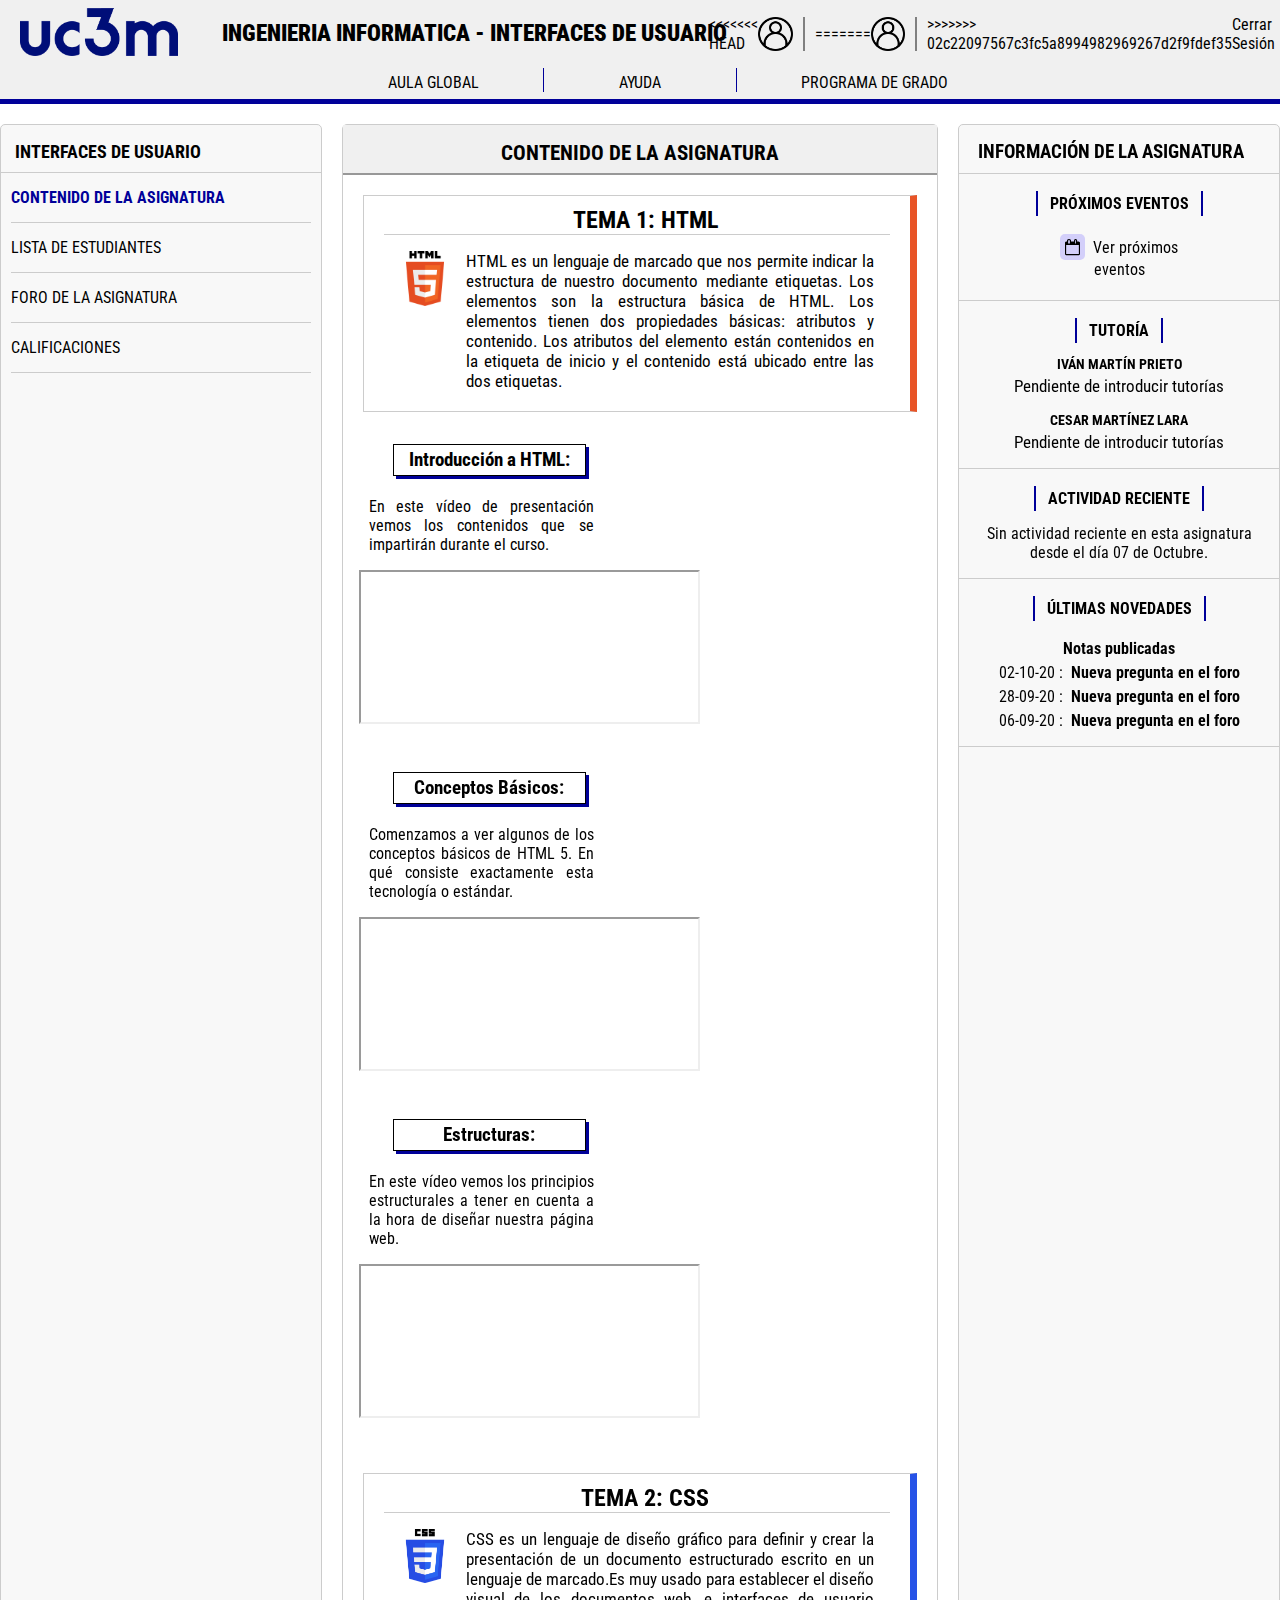
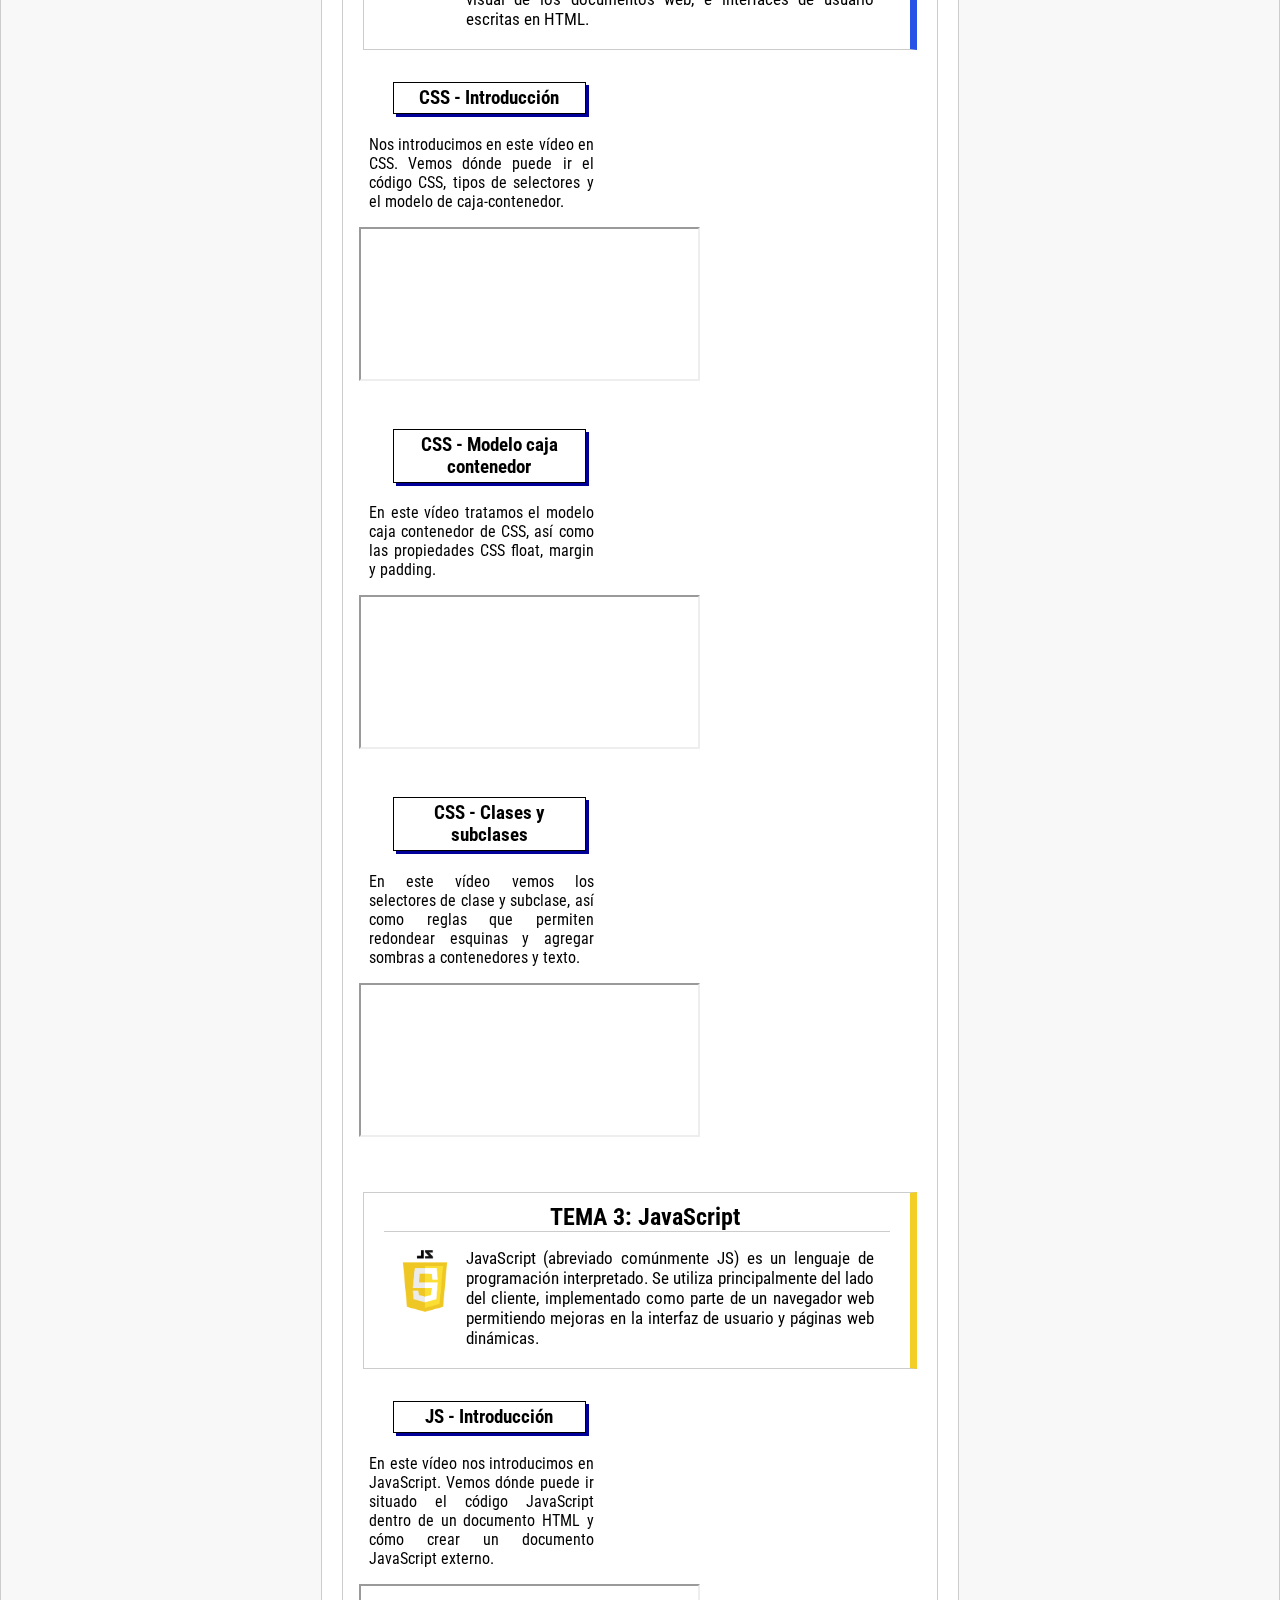
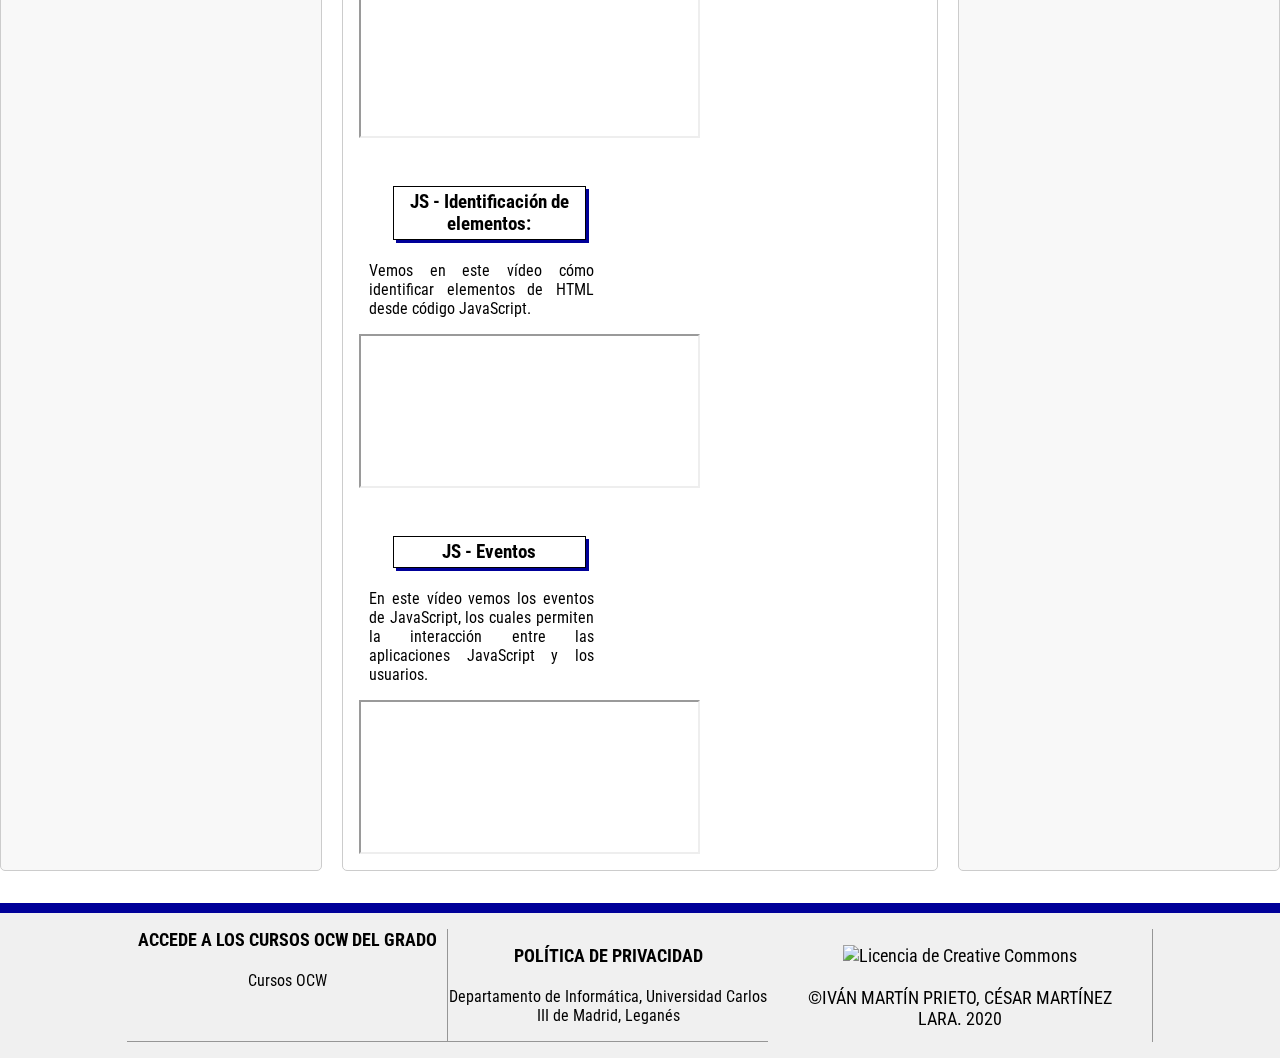
==== commit ffc74b56: "practica 2 terminada + validador" ====
--- a/index-aulaglobal.html
+++ b/index-aulaglobal.html
@@ -1,929 +1,961 @@
-<!DOCTYPE html>
-<html lang="es">
-<head>
-	<meta charset="UTF-8">
-	<meta name="viewport" content="width=device-width, initial-scale=1.0">
-	<!-- ====== CSS STYLESHEETS ====== -->
-	<link rel="stylesheet" href="css/styles.css">
-	<link rel="stylesheet" href="https://cdnjs.cloudflare.com/ajax/libs/font-awesome/4.7.0/css/font-awesome.min.css">
-	<title>Interfaces de Usuario</title>
-	<link rel="icon" href="images/uc3m-logo-svg.png" type="image/png">
-	<!-- ====== SCRIPT JS ====== -->
-	<script src="https://ajax.googleapis.com/ajax/libs/jquery/3.5.1/jquery.min.js"></script>
-	<!-- calendar scripts-->
-	<script type="text/javascript" src="js/jquery.simple-calendar.js"></script>
-	<!-- export excel scripts -->
-	<script type="text/javascript" src="js/jquery.table2excel.js"></script>
-</head>
-<body onload="writeNameFromCookie()">
-
-	<!-- ====== MENU OVERLAY MOBILE ====== -->
-	<div id="SideMenuId" class="side-menu">
-	  <a href="javascript:void(0)" class="closebtn" onclick="closeNav()">&times;</a>
-	  <a href="#" class="mostrarContenidoAsignatura" onclick="closeNav()">Contenido de la asignatura</a>
-	  <a href="#" class="mostrarEstudiantesAsignatura student-list-mobile" onclick="closeNav()">Lista de Estudiantes</a>
-	  <a href="#" class="mostrarCalificacionesAsignatura" onclick="closeNav()">Calificaciones</a>
-	  <a href="#" onclick="closeNav()">Últimas Novedades</a>
-	  <a href="#" id="openModalPhone" onclick="closeNav()">Próximos eventos</a>
-	  <a href="#" class="mostrarForoAsignatura" onclick="closeNav()">Foro del curso</a>
-	  <hr>
-	  <a href="#">Programa de Grado</a>
-	  <a href="#">Ayuda</a>
-	</div>
-
-	<!-- ====== CABECERA ====== -->
-		<section class="cabecera col-12">
-			<!-- ====== NAV SUPERIOR ====== -->
-			<ul class="nav" id="top">
-				<li class="col-2 col-s-3">
-					<img src="images/logoxikito.png" alt="Logo de la página principal" class="col-9 logo-header">
-				</li>
-				<li class="col-6 titulo">
-					<b>INGENIERIA INFORMATICA - INTERFACES DE USUARIO</b>
-				</li>
-				<li class="col-4 col-s-8">
-					<div class="user-session col-12">
-							<div id="user-session-name" class="col-8"></div>
-							<img src="images/user.png" class="col-1">
-							<div id="user-session-quit" class="col-3">Cerrar Sesión</div>
-					</div>
-				</li>
-				<!-- ====== CONTENIDO SOLO DISPONIBLE PARA VERSION MOVIL ====== -->
-				<li class="nav-item nav-icon col-s-1">
-						<span onclick="openNav()">&#9776;</span>
-				</li>
-			</ul>
-			<!--====== NAV INFERIOR ====== -->
-			<div class="col-12">
-				<ul class="links-nav">
-					<li class="col-5 nav-left">
-						<a href="#top">AULA GLOBAL</a>
-					</li>
-					<li class="col-2 nav-center">
-						<a href="https://www.uc3m.es/ss/Satellite/UC3MInstitucional/es/FormularioTextoDosColumnas/1371206610152/Contacta" target="_blank">AYUDA</a>
-					</li>
-					<li class="col-5 nav-right">
-						<a href="https://www.uc3m.es/grado/informatica" target="_blank">PROGRAMA DE GRADO</a>
-					</li>
-				</ul>
-			</div>
-		</section>
-
-	<!-- ====== CUERPO O FILA CENTRAL ====== -->
-	<section class="cuerpo">
-		<div class="main-row col-12">
-			<!--====== COLUMNA DE LA IZQUIERDA ====== -->
-			<div class="col-left column col-3">
-				<h1>INTERFACES DE USUARIO</h1>
-					<ul class="menu-left">
-						<li class="default-content mostrarContenidoAsignatura">
-							CONTENIDO DE LA ASIGNATURA
-						</li>
-						<li class="subjects mostrarRestoAsignaturas">
-							MIS ASIGNATURAS
-						</li>
-						<li class="student-list mostrarEstudiantesAsignatura">
-							LISTA DE ESTUDIANTES
-						</li>
-						<li class="forum mostrarForoAsignatura">
-							FORO DE LA ASIGNATURA
-						</li>
-						<li class="grades mostrarCalificacionesAsignatura">
-							CALIFICACIONES
-						</li>
-					</ul>
-			</div>
-			<!-- ====== COLUMNA CENTRAL ====== -->
-			<div class="col-center column col-6 col-s-9 col-xs-12">
-				<!-- ====== CONTENIDO DE LA ASIGNATURA VIEW ====== -->
-				<section class="contenidoAsignatura">
-					<h1 class="title-iframe col-12">CONTENIDO DE LA ASIGNATURA</h1>
-
-					<div class="contenedor-iframe background-iframe">
-						<div class="tema-asignatura">
-							<div class="tema-presentacion html-5">
-								<h2 class="tema-titulo">TEMA 1: HTML</h2>
-								<div class="tema-intro">
-									<div class="tema-img col-2">
-										<img src="images/HTML5_logo.png" class="col-8" alt="Logo de HTML5.">
-									</div>
-									<p class="tema-intro-txt col-10 col-s-12">HTML es un lenguaje de marcado que nos permite indicar la estructura de nuestro documento mediante etiquetas. Los elementos son la estructura básica de HTML. Los elementos tienen dos propiedades básicas: atributos y contenido. Los atributos del elemento están contenidos en la etiqueta de inicio y el contenido está ubicado entre las dos etiquetas.</p>
-								</div>
-							</div>
-							<div class="tema-capitulo">
-								<div class="tema-capitulo-txt col-5 col-s-12">
-									<h3 class="tema-capitulo-titulo">Introducción a HTML:</h3>
-									<p class="tema-capitulo-desc">En este vídeo de presentación vemos los contenidos que se impartirán durante el curso.</p>
-								</div>
-								<iframe class="tema-video col-7 col-s-12" src="https://www.youtube.com/embed/QC9_8nRNNHA" allow="accelerometer; autoplay; clipboard-write; encrypted-media; gyroscope; picture-in-picture" allowfullscreen></iframe>
-							</div>
-							<div class="tema-capitulo">
-								<div class="tema-capitulo-txt col-5 col-s-12">
-									<h3 class="tema-capitulo-titulo">Conceptos Básicos:</h3>
-									<p class="tema-capitulo-desc">Comenzamos a ver algunos de los conceptos básicos de HTML 5. En qué consiste exactamente esta tecnología o estándar.</p>
-								</div>
-								<iframe class="tema-video col-7 col-s-12" src="https://www.youtube.com/embed/CdfMG_Qy00E" allow="accelerometer; autoplay; clipboard-write; encrypted-media; gyroscope; picture-in-picture" allowfullscreen></iframe>
-							</div>
-							<div class="tema-capitulo">
-								<div class="tema-capitulo-txt col-5 col-s-12">
-									<h3 class="tema-capitulo-titulo">Estructuras:</h3>
-									<p class="tema-capitulo-desc">En este vídeo vemos los principios estructurales a tener en cuenta a la hora de diseñar nuestra página web.</p>
-								</div>
-								<iframe class="tema-video col-7 col-s-12" src="https://www.youtube.com/embed/Wjgv2GJUe2I" allow="accelerometer; autoplay; clipboard-write; encrypted-media; gyroscope; picture-in-picture" allowfullscreen></iframe>
-							</div>
-						</div>
-						<br>
-						<div class="tema-asignatura">
-							<div class="tema-presentacion css-3">
-								<h2 class="tema-titulo">TEMA 2: CSS</h2>
-								<div class="tema-intro">
-									<div class="tema-img col-2">
-										<img src="images/CSS3_logo.png" width=120 alt="logo de CSS" class="col-8">
-									</div>
-									<div class="tema-intro-txt col-10 col-s-12"><p>CSS es un lenguaje de diseño gráfico para definir y crear la presentación de un documento estructurado escrito en un lenguaje de marcado.Es muy usado para establecer el diseño visual de los documentos web, e interfaces de usuario escritas en HTML.</p></div>
-								</div>
-							</div>
-							<div class="tema-capitulo">
-								<div class="tema-capitulo-txt col-5 col-s-12">
-									<h3 class="tema-capitulo-titulo">CSS - Introducción</h3>
-									<p class="tema-capitulo-desc">Nos introducimos en este vídeo en CSS. Vemos dónde puede ir el código CSS, tipos de selectores y el modelo de caja-contenedor.</p>
-								</div>
-								<iframe class="tema-video col-7 col-s-12" src="https://www.youtube.com/embed/1LTzUf327cQ" allow="accelerometer; autoplay; clipboard-write; encrypted-media; gyroscope; picture-in-picture" allowfullscreen></iframe>
-							</div>
-							<div class="tema-capitulo">
-								<div class="tema-capitulo-txt col-5 col-s-12">
-									<h3 class="tema-capitulo-titulo">CSS - Modelo caja contenedor</h3>
-									<p class="tema-capitulo-desc">En este vídeo tratamos el modelo caja contenedor de CSS, así como las propiedades CSS float, margin y padding.</p>
-								</div>
-								<iframe class="tema-video col-7 col-s-12" src="https://www.youtube.com/embed/4JoRVs-I8Uk" allow="accelerometer; autoplay; clipboard-write; encrypted-media; gyroscope; picture-in-picture" allowfullscreen></iframe>
-							</div>
-							<div class="tema-capitulo">
-								<div class="tema-capitulo-txt col-5 col-s-12">
-									<h3 class="tema-capitulo-titulo">CSS - Clases y subclases</h3>
-									<p class="tema-capitulo-desc">En este vídeo vemos los selectores de clase y subclase, así como reglas que permiten redondear esquinas y agregar sombras a contenedores y texto.</p>
-								</div>
-								<iframe class="tema-video col-7 col-s-12" src="https://www.youtube.com/embed/qFRmgfS1qpA" allow="accelerometer; autoplay; clipboard-write; encrypted-media; gyroscope; picture-in-picture" allowfullscreen></iframe>
-							</div>
-						</div>
-						<br>
-						<div class="tema-asignatura">
-							<div class="tema-presentacion js">
-								<h2 class="tema-titulo">TEMA 3: JavaScript</h2>
-								<div class="tema-intro">
-									<div  class="tema-img col-2">
-										<img src="images/JS_logo.png" alt="logo (no real) de javascript" class="col-7">
-									</div>
-									<div class="tema-intro-txt col-10 col-s-12"><p>JavaScript (abreviado comúnmente JS) es un lenguaje de programación interpretado. Se utiliza principalmente del lado del cliente, implementado como parte de un navegador web permitiendo mejoras en la interfaz de usuario y páginas web dinámicas.</p></div>
-								</div>
-							</div>
-							<div class="tema-capitulo">
-								<div class="tema-capitulo-txt col-5 col-s-12">
-									<h3 class="tema-capitulo-titulo">JS - Introducción</h3>
-									<p class="tema-capitulo-desc">En este vídeo nos introducimos en JavaScript. Vemos dónde puede ir situado el código JavaScript dentro de un documento HTML y cómo crear un documento JavaScript externo.</p>
-								</div>
-								<iframe class="tema-video col-7 col-s-12" src="https://www.youtube.com/embed/XxiFkKr685g" allow="accelerometer; autoplay; clipboard-write; encrypted-media; gyroscope; picture-in-picture" allowfullscreen></iframe>
-							</div>
-							<div class="tema-capitulo">
-								<div class="tema-capitulo-txt col-5 col-s-12">
-									<h3 class="tema-capitulo-titulo">JS - Identificación de elementos:</h3>
-									<p class="tema-capitulo-desc">Vemos en este vídeo cómo identificar elementos de HTML desde código JavaScript.</p>
-								</div>
-								<iframe class="tema-video col-7 col-s-12" src="https://www.youtube.com/embed/oOajUMZ-yjg" allow="accelerometer; autoplay; clipboard-write; encrypted-media; gyroscope; picture-in-picture" allowfullscreen></iframe>
-							</div>
-							<div class="tema-capitulo">
-								<div class="tema-capitulo-txt col-5 col-s-12">
-									<h3 class="tema-capitulo-titulo">JS - Eventos</h3>
-									<p class="tema-capitulo-desc">En este vídeo vemos los eventos de JavaScript, los cuales permiten la interacción entre las aplicaciones JavaScript y los usuarios.</p>
-								</div>
-								<iframe class="tema-video col-7 col-s-12" src="https://www.youtube.com/embed/SxN4NwDCUcc" allow="accelerometer; autoplay; clipboard-write; encrypted-media; gyroscope; picture-in-picture" allowfullscreen></iframe>
-							</div>
-						</div>
-					</div>
-				</section>
-
-				<section class="restoAsignaturas">
-					<h1 class="title-iframe col-12">LISTADO DE ASIGNATURAS MATRICULADAS</h1>
-					<div class="contenedor-colCentro col-12">
-						<ul class="lista-principal">
-							<li><i class="fa fa-caret-down mis-cursos-arrow" aria-hidden="true"></i>&nbsp;&nbsp;<span class="mis-cursos">Mis cursos</span>
-								<ul class="ul-bajo-cursos">
-									<li class="asignaturas-estudios-oficiales"><i class="fa fa-caret-down estudios-oficiales-arrow" aria-hidden="true"></i>&nbsp;&nbsp;<span class="estudios-oficiales-toggle">Estudios Oficiales</span>
-										<ul class="ul-bajo-estudios-oficiales">
-											<li class="asignaturas-veinte"><i class="fa fa-caret-down veinte-arrow" aria-hidden="true"></i>&nbsp;&nbsp;<span class="veinte-toggle">20/21</span>
-												<ul class="ul-bajo-veinte">
-													<li id="asignaturas-grado">
-													</li>
-												</ul>
-											</li>
-										</ul>
-									</li>
-								</ul>
-							</li>
-						</ul>
-					</div>
-				</section>
-				<!-- ====== LISTA DE ESTUDIANTES VIEW ====== -->
-				<section class="estudiantesAsignatura">
-					<h1 class="title-iframe col-12">LISTA DE ESTUDIANTES</h1>
-
-					<div class="contenedor-iframe background-iframe col-12">
-						<table class="alumnos">
-							<tr>
-								<th>Foto</th>
-								<th>Nombre / Apellidos</th>
-								<th>Rol</th>
-								<th>Enviar Correo</th>
-							</tr>
-							<tr>
-								<td><img src="images/random-faces/face1.jpg"  alt="cara aleatoria"></td>
-								<td>Irati Robles</td>
-								<td>Profesor</td>
-								<td class="mail-icon"><a href="mailto:profesor@interfaces.com">✉</td>
-							</tr>
-							<tr>
-								<td><img src="images/random-faces/face0.jpg"  alt="cara aleatoria"></td>
-								<td>Iker Piqueras</td>
-								<td>Profesor</td>
-								<td class="mail-icon"><a href="mailto:profesor@interfaces.com" class="mail-icon">✉</td>
-							</tr>
-							<tr>
-								<td><img src="images/random-faces/face2.jpg"  alt="cara aleatoria"></td>
-								<td>Nadia Lara</td>
-								<td>Estudiante</td>
-								<td class="mail-icon"><a href="mailto:alumno@uc3m.com">✉</td>
-							</tr>
-							<tr>
-								<td><img src="images/random-faces/face3.jpg"  alt="cara aleatoria"></td>
-								<td>Marcelo Bosch</td>
-								<td>Estudiante</td>
-								<td class="mail-icon"><a href="mailto:alumno@uc3m.com">✉</td>
-							</tr>
-							<tr>
-								<td><img src="images/random-faces/face4.jpg"  alt="cara aleatoria"></td>
-								<td>Khalid Vicente</td>
-								<td>Estudiante</td>
-								<td class="mail-icon"><a href="mailto:alumno@uc3m.com">✉</td>
-							</tr>
-							<tr>
-								<td><img src="images/random-faces/face5.jpg"  alt="cara aleatoria"></td>
-								<td>Flora Viera</td>
-								<td>Estudiante</td>
-								<td class="mail-icon"><a href="mailto:alumno@uc3m.com">✉</td>
-							</tr>
-							<tr>
-								<td><img src="images/random-faces/face6.jpg"  alt="cara aleatoria"></td>
-								<td>Daniel de Castro</td>
-								<td>Estudiante</td>
-								<td class="mail-icon"><a href="mailto:alumno@uc3m.com">✉</td>
-							</tr>
-							<tr>
-								<td><img src="images/random-faces/face7.jpg"  alt="cara aleatoria"></td>
-								<td>Urbano Moreno</td>
-								<td>Estudiante</td>
-								<td class="mail-icon"><a href="mailto:alumno@uc3m.com">✉</td>
-							</tr>
-							<tr>
-								<td><img src="images/random-faces/face8.jpg"  alt="cara aleatoria"></td>
-								<td>Rafa Melgar</td>
-								<td>Estudiante</td>
-								<td class="mail-icon"><a href="mailto:alumno@uc3m.com">✉</td>
-							</tr>
-							<tr>
-								<td><img src="images/random-faces/face9.jpg"  alt="cara aleatoria"></td>
-								<td>Mia Cerdan</td>
-								<td>Estudiante</td>
-								<td class="mail-icon"><a href="mailto:alumno@uc3m.com">✉</td>
-							</tr>
-							<tr>
-								<td><img src="images/random-faces/face10.jpg"  alt="cara aleatoria"></td>
-								<td>Igor Montiel</td>
-								<td>Estudiante</td>
-								<td class="mail-icon"><a href="mailto:alumno@uc3m.com">✉</td>
-							</tr>
-							<tr>
-								<td><img src="images/random-faces/face11.jpg"  alt="cara aleatoria"></td>
-								<td>Chloe Noguera</td>
-								<td>Estudiante</td>
-								<td class="mail-icon"><a href="mailto:alumno@uc3m.com">✉</td>
-							</tr>
-							<tr>
-								<td><img src="images/random-faces/face12.jpg"  alt="cara aleatoria"></td>
-								<td>Augusto Hernandez</td>
-								<td>Estudiante</td>
-								<td class="mail-icon"><a href="mailto:alumno@uc3m.com">✉</td>
-							</tr>
-							<tr>
-								<td><img src="images/random-faces/face13.jpg"  alt="cara aleatoria"></td>
-								<td>Saioa Jordan</td>
-								<td>Estudiante</td>
-								<td class="mail-icon"><a href="mailto:alumno@uc3m.com">✉</td>
-							</tr>
-							<tr>
-								<td><img src="images/random-faces/face14.jpg"  alt="cara aleatoria"></td>
-								<td>Baldomero Marti</td>
-								<td>Estudiante</td>
-								<td class="mail-icon"><a href="mailto:alumno@uc3m.com">✉</td>
-							</tr>
-							<tr>
-								<td><img src="images/random-faces/face15.jpg"  alt="cara aleatoria"></td>
-								<td>Maria-Luisa Losada</td>
-								<td>Estudiante</td>
-								<td class="mail-icon"><a href="mailto:alumno@uc3m.com">✉</td>
-							</tr>
-							<tr>
-								<td><img src="images/random-faces/face16.jpg"  alt="cara aleatoria"></td>
-								<td>Anas Pachecho</td>
-								<td>Estudiante</td>
-								<td class="mail-icon"><a href="mailto:alumno@uc3m.com">✉</td>
-							</tr>
-							<tr>
-								<td><img src="images/random-faces/face17.jpg"  alt="cara aleatoria"></td>
-								<td>Ursula Olmos</td>
-								<td>Estudiante</td>
-								<td class="mail-icon"><a href="mailto:alumno@uc3m.com">✉</td>
-							</tr>
-							<tr>
-								<td><img src="images/random-faces/face18.jpg"  alt="cara aleatoria"></td>
-								<td>Nayara Gamero</td>
-								<td>Estudiante</td>
-								<td class="mail-icon"><a href="mailto:alumno@uc3m.com">✉</td>
-							</tr>
-							<tr>
-								<td><img src="images/random-faces/face19.jpg"  alt="cara aleatoria"></td>
-								<td>Ioana Herranz</td>
-								<td>Estudiante</td>
-								<td class="mail-icon"><a href="mailto:alumno@uc3m.com">✉</td>
-							</tr>
-							<tr>
-								<td><img src="images/random-faces/face20.jpg"  alt="cara aleatoria"></td>
-								<td>Erika Revilla</td>
-								<td>Estudiante</td>
-								<td class="mail-icon"><a href="mailto:alumno@uc3m.com">✉</td>
-							</tr>
-							<tr>
-								<td><img src="images/random-faces/face21.jpg"  alt="cara aleatoria"></td>
-								<td>Mireia Carretero</td>
-								<td>Estudiante</td>
-								<td class="mail-icon"><a href="mailto:alumno@uc3m.com">✉</td>
-							</tr>
-							<tr>
-								<td><img src="images/random-faces/face22.jpg"  alt="cara aleatoria"></td>
-								<td>Idoia Ahmed</td>
-								<td>Estudiante</td>
-								<td class="mail-icon"><a href="mailto:alumno@uc3m.com">✉</td>
-							</tr>
-							<tr>
-								<td><img src="images/random-faces/face23.jpg"  alt="cara aleatoria"></td>
-								<td>Maria-Jose Jurado</td>
-								<td>Estudiante</td>
-								<td class="mail-icon"><a href="mailto:alumno@uc3m.com">✉</td>
-							</tr>
-							<tr>
-								<td><img src="images/random-faces/face24.jpg"  alt="cara aleatoria"></td>
-								<td>Mercedes Mari</td>
-								<td>Estudiante</td>
-								<td class="mail-icon"><a href="mailto:alumno@uc3m.com">✉</td>
-							</tr>
-							<tr>
-								<td><img src="images/random-faces/face25.jpg"  alt="cara aleatoria"></td>
-								<td>Gladys Mendez</td>
-								<td>Estudiante</td>
-								<td class="mail-icon"><a href="mailto:alumno@uc3m.com">✉</td>
-							</tr>
-							<tr>
-								<td><img src="images/random-faces/face26.jpg"  alt="cara aleatoria"></td>
-								<td>Emiliano Piñero</td>
-								<td>Estudiante</td>
-								<td class="mail-icon"><a href="mailto:alumno@uc3m.com">✉</td>
-							</tr>
-							<tr>
-								<td><img src="images/random-faces/face27.jpg"  alt="cara aleatoria"></td>
-								<td>Sonia Molero</td>
-								<td>Estudiante</td>
-								<td class="mail-icon"><a href="mailto:alumno@uc3m.com">✉</td>
-							</tr>
-							<tr>
-								<td><img src="images/random-faces/face28.jpg"  alt="cara aleatoria"></td>
-								<td>Diego Arevalo</td>
-								<td>Estudiante</td>
-								<td class="mail-icon"><a href="mailto:alumno@uc3m.com">✉</td>
-							</tr>
-							<tr>
-								<td><img src="images/random-faces/face29.jpg"  alt="cara aleatoria"></td>
-								<td>Samir Plasencia</td>
-								<td>Estudiante</td>
-								<td class="mail-icon"><a href="mailto:alumno@uc3m.com">✉</td>
-							</tr>
-							<tr>
-								<td><img src="images/random-faces/face30.jpg"  alt="cara aleatoria"></td>
-								<td>Felisa Salmeron</td>
-								<td>Estudiante</td>
-								<td class="mail-icon"><a href="mailto:alumno@uc3m.com">✉</td>
-							</tr>
-						</table>
-					</div>
-				</section>
-
-				<!-- ====== FORO DE LA ASIGNATURA ====== -->
-				<section class="foroAsignatura">
-					<h1 class="title-iframe col-12">FORO DE LA ASIGNATURA</h1>
-					<div class="section-preguntas" id="section-preguntas">
-						<div class="foro-tema" id="foro-tema-1">
-							<div class="tema-color col-1">
-								<p>16&nbsp;:&nbsp;37</p>
-								<p>02&nbsp;-&nbsp;10&nbsp;-&nbsp;20</p>
-							</div>
-							<div class="tema-contenido col-9">
-									<h3 class="contenido-titulo col-12">"Duda en la creación de un documento HTML"</h3>
-								<p class="contenido-desc col-12">
-									Buenos días, me surgió una duda sobre las etiquetas necesarias que hacen falta en el "<i>head</i>" del documento.
-								</p>
-							</div>
-							<div class="tema-respuestas col-2">
-								<div class="respuestas-img col-12">
-									<img src="images/respuestas.png" alt="Respuesta del foro">
-								</div>
-								<div class="respuestas-cantidad col-12">
-									<span>02</span>
-								</div>
-							</div>
-						</div>
-						<div class="foro-tema" id="foro-tema-2">
-							<div class="tema-color col-1">
-								<p>19&nbsp;:&nbsp;01</p>
-								<p>28&nbsp;-&nbsp;09&nbsp;-&nbsp;20</p>
-							</div>
-							<div class="tema-contenido col-9">
-									<h3 class="contenido-titulo col-12">"Problema con selectores en CSS"</h3>
-								<p class="contenido-desc col-12">
-									Buenas tardes, no consigo hacer funcionar los selectores en CSS. ¿Alguien podría explicármelo?
-								</p>
-							</div>
-							<div class="tema-respuestas col-2">
-								<div class="respuestas-img col-12">
-									<img src="images/respuestas.png" alt="Respuesta del foro">
-								</div>
-								<div class="respuestas-cantidad col-12">
-									<span><i>01</i></span>
-								</div>
-							</div>
-						</div>
-						<div class="foro-tema" id="foro-tema-3">
-							<div class="tema-color col-1">
-								<p>04&nbsp;:&nbsp;20</p>
-								<p>06&nbsp;-&nbsp;09&nbsp;-&nbsp;20</p>
-							</div>
-							<div class="tema-contenido col-9">
-									<h3 class="contenido-titulo col-12">"Error al generar hacer funcionar el script"</h3>
-								<p class="contenido-desc col-12">
-									"No comprendo cómo incluir scripts de terceros dentro de mi código HTML. En la cabecera no me funcionan. ¿Alguna sugerencia?"
-								</p>
-							</div>
-							<div class="tema-respuestas col-2">
-								<div class="respuestas-img col-12">
-									<img src="images/respuestas.png" alt="Respuesta del foro">
-								</div>
-								<div class="respuestas-cantidad col-12">
-									<span>01</span>
-								</div>
-							</div>
-						</div>
-					</div>
-					<div id="contenido-temas">
-						<p class="volver-a-foro col-1"><span>&times;</span></p>
-						<div id="contenido-tema-1">
-							<div class="tema-preguntas-respuestas">
-								<div class="tema-asunto col-12">
-									<p>Duda en la creación de un documento HTML</p>
-								</div>
-								<div class="tema-pregunta col-12">
-									<p class="tema-texto">Buenas tardes, me surgió una duda sobre las etiquetas necesarias que hacen falta en el "<i>head</i>" del documento.</p>
-									<p class="contenido-foro-usuario">
-										<img src="images/user.png" alt="imagen de usuario"> 
-										Rafa Melgar 16:37 --- 02/10/20
-									</p>
-								</div>
-								<div class="tema-respuesta col-12">
-									<p class="tema-texto">Buenas Rafa, para poder enlazar documentos CSS es necesario utilizar la etiqueta <i>link</i> y en el atributo style añadir el valor <i>stylesheet</i>. <br>
-									Por otro lado, también debes introducir los campos <i>charset</i> y <i>viewport</i> para poder ver tu página en dispositivos móviles. <br> Espero que te sea de ayuda. </p>
-									<p class="contenido-foro-usuario">
-										<img src="images/user.png" alt="imagen de usuario">
-										Chloe Noguera 18:21 --- 02/10/20
-									</p>
-								</div>
-							</div>
-							<div id="formulario-responder-tema">
-								<form class="formularioRespuestaForo">
-									<label for="respuesta">Escribe tu respuesta</label><br><br>
-									<textarea name="respuesta" class="respuesta" cols="30" rows="10"></textarea>
-									<br>
-									<button onclick="insertarRespuesta(0)" class="btn-foro-respuesta">Enviar</button>
-								</form>
-							</div>
-						</div>
-						<div id="contenido-tema-2">
-							<div class="tema-preguntas-respuestas">
-								<div class="tema-asunto col-12">
-									<p>Problemas con selectores en Clases</p>
-								</div>
-								<div class="tema-pregunta col-12">
-									<p class="tema-texto">Buenas tardes no consigo hacer funcionar los selectores en CSS. ¿Alguien podría explicármelo?</p>
-									<p class="contenido-foro-usuario">
-										<img src="images/user.png" alt="imagen de usuario"> 
-										Mercedes Mari 19:01 --- 28/09/20
-									</p>
-								</div>
-							</div>
-							<div id="formulario-responder-tema">
-								<form class="formularioRespuestaForo">
-									<label for="respuesta">Escribe tu respuesta</label><br><br>
-									<textarea name="respuesta" class="respuesta" cols="30" rows="10"></textarea>
-									<br>
-									<button onclick="insertarRespuesta(1)" class="btn-foro-respuesta">Enviar</button>
-								</form>
-							</div>
-						</div>
-						<div id="contenido-tema-3" class="col-12">
-							<div class="tema-preguntas-respuestas">
-								<div class="tema-asunto col-12">
-									<p>Error al generar hacer funcionar el script</p>
-								</div>
-								<div class="tema-pregunta col-12">
-									<p class="tema-texto">No comprendo cómo incluir scripts de terceros dentro de mi código HTML. En la cabecera no me funcionan. ¿Alguna sugerencia?</p>
-									<p class="contenido-foro-usuario">
-										<img src="images/user.png" alt="imagen de usuario"> 
-										Mercedes Mari 04:20 --- 06/09/20
-									</p>
-								</div>
-							</div>
-							<div id="formulario-responder-tema">
-								<form class="formularioRespuestaForo">
-									<label for="respuesta">Escribe tu respuesta</label><br><br>
-									<textarea name="respuesta" class="respuesta" cols="30" rows="10"></textarea>
-									<br>
-									<button onclick="insertarRespuesta(2)" class="btn-foro-respuesta">Enviar</button>
-								</form>
-							</div>
-						</div>
-					</div>
-				</section>
-
-				<!-- ====== CALIFICACIONES VIEW ====== -->
-				<section class="calificacionesAsignatura">
-					<div class="title-iframe">
-						<h1 class=" col-12">LISTA DE CALIFICACIONES</h1>
-						<div id="exportarExcel" class="col-2">
-							Descargar tabla
-						</div>
-					</div>
-					<div class="contenedor-iframe background-iframe col-12">
-						<table class="alumnos" id="table2excel">
-							<tr>
-								<th class="noExl">Foto</th>
-								<th>Nombre / Apellidos</th>
-								<th>Ej.1</th>
-								<th>Ej.2</th>
-								<th>Ej.3</th>
-								<th>Final</th>
-							</tr>
-							<tr>
-								<td class="noExl"><img src="images/random-faces/face2.jpg"  alt="cara aleatoria"></td>
-								<td>Nadia Lara</td>
-								<td class="nota">4</td>
-								<td class="nota">6</td>
-								<td class="nota">8</td>
-								<td class="nota">7.65</td>
-							</tr>
-							<tr>
-								<td class="noExl"><img src="images/random-faces/face3.jpg"  alt="cara aleatoria"></td>
-								<td>Marcelo Bosch</td>
-								<td class="nota">3</td>
-								<td class="nota">6</td>
-								<td class="nota">6</td>
-								<td class="nota">3.58</td>
-							</tr>
-							<tr>
-								<td class="noExl"><img src="images/random-faces/face4.jpg"  alt="cara aleatoria"></td>
-								<td>Khalid Vicente</td>
-								<td class="nota">8</td>
-								<td class="nota">6</td>
-								<td class="nota">9</td>
-								<td class="nota">9.24</td>
-							</tr>
-							<tr>
-								<td class="noExl"><img src="images/random-faces/face5.jpg"  alt="cara aleatoria"></td>
-								<td>Flora Viera</td>
-								<td class="nota">4</td>
-								<td class="nota">6</td>
-								<td class="nota">8</td>
-								<td class="nota">7.87</td>
-							</tr>
-							<tr>
-								<td class="noExl"><img src="images/random-faces/face6.jpg"  alt="cara aleatoria"></td>
-								<td>Daniel de Castro</td>
-								<td class="nota">9</td>
-								<td class="nota">8</td>
-								<td class="nota">6</td>
-								<td class="nota">9.82</td>
-							</tr>
-							<tr>
-								<td class="noExl"><img src="images/random-faces/face7.jpg"  alt="cara aleatoria"></td>
-								<td>Urbano Moreno</td>
-								<td class="nota">6</td>
-								<td class="nota">3</td>
-								<td class="nota">4</td>
-								<td class="nota">4.53</td>
-							</tr>
-							<tr>
-								<td class="noExl"><img src="images/random-faces/face8.jpg"  alt="cara aleatoria"></td>
-								<td>Rafa Melgar</td>
-								<td class="nota">6</td>
-								<td class="nota">8</td>
-								<td class="nota">6</td>
-								<td class="nota">7.84</td>
-							</tr>
-							<tr>
-								<td class="noExl"><img src="images/random-faces/face9.jpg"  alt="cara aleatoria"></td>
-								<td>Mia Cerdan</td>
-								<td class="nota">9</td>
-								<td class="nota">8</td>
-								<td class="nota">9</td>
-								<td class="nota">9.58</td>
-							</tr>
-							<tr>
-								<td class="noExl"><img src="images/random-faces/face10.jpg"  alt="cara aleatoria"></td>
-								<td>Igor Montiel</td>
-								<td class="nota">4</td>
-								<td class="nota">6</td>
-								<td class="nota">8</td>
-								<td class="nota">9.17</td>
-							</tr>
-							<tr>
-								<td class="noExl"><img src="images/random-faces/face11.jpg"  alt="cara aleatoria"></td>
-								<td>Chloe Noguera</td>
-								<td class="nota">6</td>
-								<td class="nota">8</td>
-								<td class="nota">6</td>
-								<td class="nota">7.33</td>
-							</tr>
-							<tr>
-								<td class="noExl"><img src="images/random-faces/face12.jpg"  alt="cara aleatoria"></td>
-								<td>Augusto Hernandez</td>
-								<td class="nota">6</td>
-								<td class="nota">8</td>
-								<td class="nota">6</td>
-								<td class="nota">8.26</td>
-							</tr>
-							<tr>
-								<td class="noExl"><img src="images/random-faces/face13.jpg"  alt="cara aleatoria"></td>
-								<td>Saioa Jordan</td>
-								<td class="nota">8</td>
-								<td class="nota">6</td>
-								<td class="nota">6</td>
-								<td class="nota">7.66</td>
-							</tr>
-							<tr>
-								<td class="noExl"><img src="images/random-faces/face14.jpg"  alt="cara aleatoria"></td>
-								<td>Baldomero Marti</td>
-								<td class="nota">6</td>
-								<td class="nota">4</td>
-								<td class="nota">3</td>
-								<td class="nota">3.91</td>
-							</tr>
-							<tr>
-								<td class="noExl"><img src="images/random-faces/face15.jpg"  alt="cara aleatoria"></td>
-								<td>Maria-Luisa Losada</td>
-								<td class="nota">6</td>
-								<td class="nota">6</td>
-								<td class="nota">8</td>
-								<td class="nota">4.11</td>
-							</tr>
-							<tr>
-								<td class="noExl"><img src="images/random-faces/face16.jpg"  alt="cara aleatoria"></td>
-								<td>Anas Pachecho</td>
-								<td class="nota">6</td>
-								<td class="nota">8</td>
-								<td class="nota">6</td>
-								<td class="nota">4.33</td>
-							</tr>
-							<tr>
-								<td class="noExl"><img src="images/random-faces/face17.jpg"  alt="cara aleatoria"></td>
-								<td>Ursula Olmos</td>
-								<td class="nota">6</td>
-								<td class="nota">3</td>
-								<td class="nota">4</td>
-								<td class="nota">5.66</td>
-							</tr>
-							<tr>
-								<td class="noExl"><img src="images/random-faces/face18.jpg"  alt="cara aleatoria"></td>
-								<td>Nayara Gamero</td>
-								<td class="nota">3</td>
-								<td class="nota">6</td>
-								<td class="nota">6</td>
-								<td class="nota">6.44</td>
-							</tr>
-							<tr>
-								<td class="noExl"><img src="images/random-faces/face19.jpg"  alt="cara aleatoria"></td>
-								<td>Ioana Herranz</td>
-								<td class="nota">6</td>
-								<td class="nota">8</td>
-								<td class="nota">8</td>
-								<td class="nota">7.51</td>
-							</tr>
-							<tr>
-								<td class="noExl"><img src="images/random-faces/face20.jpg"  alt="cara aleatoria"></td>
-								<td>Erika Revilla</td>
-								<td class="nota">6</td>
-								<td class="nota">8</td>
-								<td class="nota">4</td>
-								<td class="nota">7.63</td>
-							</tr>
-							<tr>
-								<td class="noExl"><img src="images/random-faces/face21.jpg"  alt="cara aleatoria"></td>
-								<td>Mireia Carretero</td>
-								<td class="nota">6</td>
-								<td class="nota">6</td>
-								<td class="nota">9</td>
-								<td class="nota">9.51</td>
-							</tr>
-							<tr>
-								<td class="noExl"><img src="images/random-faces/face22.jpg"  alt="cara aleatoria"></td>
-								<td>Idoia Ahmed</td>
-								<td class="nota">8</td>
-								<td class="nota">6</td>
-								<td class="nota">3</td>
-								<td class="nota">6.96</td>
-							</tr>
-							<tr>
-								<td class="noExl"><img src="images/random-faces/face23.jpg"  alt="cara aleatoria"></td>
-								<td>Maria-Jose Jurado</td>
-								<td class="nota">6</td>
-								<td class="nota">8</td>
-								<td class="nota">4</td>
-								<td class="nota">5.66</td>
-							</tr>
-							<tr>
-								<td class="noExl"><img src="images/random-faces/face24.jpg"  alt="cara aleatoria"></td>
-								<td>Mercedes Mari</td>
-								<td class="nota">6</td>
-								<td class="nota">9</td>
-								<td class="nota">6</td>
-								<td class="nota">9.69</td>
-							</tr>
-							<tr>
-								<td class="noExl"><img src="images/random-faces/face25.jpg"  alt="cara aleatoria"></td>
-								<td>Gladys Mendez</td>
-								<td class="nota">6</td>
-								<td class="nota">3</td>
-								<td class="nota">3</td>
-								<td class="nota">5.74</td>
-							</tr>
-							<tr>
-								<td class="noExl"><img src="images/random-faces/face26.jpg"  alt="cara aleatoria"></td>
-								<td>Emiliano Piñero</td>
-								<td class="nota">4</td>
-								<td class="nota">6</td>
-								<td class="nota">6</td>
-								<td class="nota">4.93</td>
-							</tr>
-							<tr>
-								<td class="noExl"><img src="images/random-faces/face27.jpg"  alt="cara aleatoria"></td>
-								<td>Sonia Molero</td>
-								<td class="nota">6</td>
-								<td class="nota">8</td>
-								<td class="nota">6</td>
-								<td class="nota">7.26</td>
-							</tr>
-							<tr>
-								<td class="noExl"><img src="images/random-faces/face28.jpg"  alt="cara aleatoria"></td>
-								<td>Diego Arevalo</td>
-								<td class="nota">8</td>
-								<td class="nota">6</td>
-								<td class="nota">4</td>
-								<td class="nota">8.87</td>
-							</tr>
-							<tr>
-								<td class="noExl"><img src="images/random-faces/face29.jpg"  alt="cara aleatoria"></td>
-								<td>Samir Plasencia</td>
-								<td class="nota">6</td>
-								<td class="nota">3</td>
-								<td class="nota">3</td>
-								<td class="nota">3.76</td>
-							</tr>
-							<tr>
-								<td class="noExl"><img src="images/random-faces/face30.jpg"  alt="cara aleatoria"></td>
-								<td>Felisa Salmeron</td>
-								<td class="nota">6</td>
-								<td class="nota">3</td>
-								<td class="nota">1</td>
-								<td class="nota">1.78</td>
-							</tr>
-						</table>
-
-						<!-- Tabla del usuario cuando es estudiante -->
-
-						<table class="tabla-user-estudiante" id="table2excel">
-							<tr>
-								<th class="noExl"></th>
-								<th>Nombre / Apellidos</th>
-								<th>Ej. 1</th>
-								<th>Ej. 2</th>
-								<th>Ej. 3</th>
-								<th>Final</th>
-							</tr>
-							<tr class="noExl">
-								<td><img src="images/user.png" alt="Foto de perfil"></td>
-								<td id="nombre-usuario-calificaciones"></td>
-								<td>7</td>
-								<td>4.6</td>
-								<td>8</td>
-								<td>6.2</td>
-							</tr>
-						</table>
-					</div>
-				</section>
-			</div>
-			<!-- ====== COLUMNA DE LA DERECHA ====== -->
-			<div class="col-right column col-3 col-s-12">
-				<h1>INFORMACIÓN DE LA ASIGNATURA</h1>
-				<ul class="menu-right">
-					<li class="col-12">
-						<div class="proximos-eventos">
-							<p><span>&nbsp;&nbsp;&nbsp;PRÓXIMOS EVENTOS&nbsp;&nbsp;&nbsp;</span></p>
-							<div class="eventos-contenido col-10" id="openModal">
-								<i class="fa fa-calendar-o" aria-hidden="true"></i>&nbsp;&nbsp;Ver próximos eventos
-							</div>
-						</div>
-					</li>
-					<li class="col-12">
-						<div class="tutoria">
-							<p><span>&nbsp;&nbsp;&nbsp;TUTORÍA&nbsp;&nbsp;&nbsp;</span></p>
-								<div class="tutoria-name">
-									<h5>IVÁN MARTÍN PRIETO</h5>
-									<p>Pendiente de introducir tutorías</p>
-								</div>
-								<div class="tutoria-name">
-									<h5>CESAR MARTÍNEZ LARA</h5>
-									<p>Pendiente de introducir tutorías</p>
-								</div>
-						</div>
-					</li>
-					<li class="col-12">
-						<div class="actividad-reciente">
-							<p><span>&nbsp;&nbsp;&nbsp;ACTIVIDAD RECIENTE&nbsp;&nbsp;&nbsp;</span></p>
-							<div>
-								Sin actividad reciente en esta asignatura desde el día 07 de Octubre.
-							</div>
-						</div>
-					</li>
-				</ul>
-			</div>
-		</div>
-	</section>
-
-	<!-- ====== MODAL CALENDAR ====== -->
-	<section id="calendar-modal-container">
-		<div class="modal-content">
-			<span class="close">&times;</span>
-			<div id="calendarModal"></div>
-		</div>
-	</section>
-
-	<!-- ======= MODAL LOGOUT ====== -->
-	<section id="logout-modal">
-		<div class="modal-logout-content col-5">
-			<div class="col-12"><b>¿Estás segur@ de que deseas cerrar sesión?</b></div>
-			<div class="col-12 modal-logout-buttons">
-				<button id="aceptar-logout">Sí</button>
-				<button id="rechazar-logout">No</button>
-			</div>
-		</div>
-	</section>
-
-	<!-- ====== FOOTER ====== -->
-	<footer id="bottom" class="col-12">
-		<div class="footer-row">
-			<div class="uc3m-resources footer-column col-3 col-s-12">
-				<b>ACCEDE A LOS CURSOS OCW DEL GRADO</b><br>
-				<a href="http://ocw.uc3m.es/grado-en-ingenieria-informatica?b_start:int=0" target="_blank">Cursos OCW</a>
-			</div>
-			<div class="copyright footer-column col-3 col-s-12">
-				<p>
-					<a rel="license" href="http://creativecommons.org/licenses/by-nd/4.0/"><img alt="Licencia de Creative Commons" src="https://i.creativecommons.org/l/by-nd/4.0/88x31.png" class="creative-commons"/></a>
-				</p>
-				<br>
-				<span>&#169;IVÁN MARTÍN PRIETO, CÉSAR MARTÍNEZ LARA. 2020</span>
-			</div>
-			<div class="privacy-pol footer-column col-3 col-s-12">
-				<a href="https://www.uc3m.es/inicio/informacion-legal/politica-privacidad" target="_blank"><b>POLÍTICA DE PRIVACIDAD</b></a>
-				<br>
-				<p>Departamento de Informática, Universidad Carlos III de Madrid, Leganés</p>
-			</div>
-		</div>
-	</footer>
-
-	<!-- ====== SCRIPTS SECTION ====== -->
-	<script src="js/scriptsMainPage.js"></script>
-	<script src="js/validation.js"></script>
-</body>
-</html>
+<!DOCTYPE html>
+<html lang="es">
+<head>
+	<meta charset="UTF-8">
+	<meta name="viewport" content="width=device-width, initial-scale=1.0">
+	<!-- ====== CSS STYLESHEETS ====== -->
+	<link rel="stylesheet" href="css/styles.css">
+	<link rel="stylesheet" href="https://cdnjs.cloudflare.com/ajax/libs/font-awesome/4.7.0/css/font-awesome.min.css">
+	<title>Interfaces de Usuario</title>
+	<link rel="icon" href="images/uc3m-logo-svg.png" type="image/png">
+	<!-- ====== SCRIPT JS ====== -->
+	<script src="https://ajax.googleapis.com/ajax/libs/jquery/3.5.1/jquery.min.js"></script>
+	<!-- calendar scripts-->
+	<script src="js/jquery.simple-calendar.js"></script>
+	<!-- export excel scripts -->
+	<script src="js/jquery.table2excel.js"></script>
+</head>
+<body onload="writeNameFromCookie()">
+
+	<!-- ====== MENU OVERLAY MOBILE ====== -->
+	<div id="SideMenuId" class="side-menu">
+	  <a href="javascript:void(0)" class="closebtn" onclick="closeNav()">&times;</a>
+	  <a href="#" class="mostrarContenidoAsignatura" onclick="closeNav()">Contenido de la asignatura</a>
+	  <a href="#" class="mostrarEstudiantesAsignatura student-list-mobile" onclick="closeNav()">Lista de Estudiantes</a>
+	  <a href="#" class="mostrarCalificacionesAsignatura" onclick="closeNav()">Calificaciones</a>
+	  <a href="#ultimas-novedades" onclick="closeNav()">Últimas Novedades</a>
+	  <a href="#" id="openModalPhone" onclick="closeNav()">Próximos eventos</a>
+	  <a href="#" class="mostrarForoAsignatura" onclick="closeNav()">Foro del curso</a>
+	  <hr>
+	  <a href="#">Programa de Grado</a>
+	  <a href="#">Ayuda</a>
+	</div>
+
+	<!-- ====== CABECERA ====== -->
+		<div class="cabecera col-12">
+			<!-- ====== NAV SUPERIOR ====== -->
+			<ul class="nav" id="top">
+				<li class="col-2 col-s-3">
+					<img src="images/logoxikito.png" alt="Logo de la página principal" class="col-9 logo-header">
+				</li>
+				<li class="col-6 titulo">
+					<b>INGENIERIA INFORMATICA - INTERFACES DE USUARIO</b>
+				</li>
+				<li class="col-4 col-s-8">
+					<div class="user-session col-12">
+							<div id="user-session-name" class="col-8"></div>
+<<<<<<< HEAD
+							<img src="images/user.png" alt="imagen-perfil-usuario" class="col-1">
+=======
+							<img src="images/user.png" class="col-1">
+>>>>>>> 02c22097567c3fc5a8994982969267d2f9fdef35
+							<div id="user-session-quit" class="col-3">Cerrar Sesión</div>
+					</div>
+				</li>
+				<!-- ====== CONTENIDO SOLO DISPONIBLE PARA VERSION MOVIL ====== -->
+				<li class="nav-item nav-icon col-s-1">
+						<span onclick="openNav()">&#9776;</span>
+				</li>
+			</ul>
+			<!--====== NAV INFERIOR ====== -->
+			<div class="col-12">
+				<ul class="links-nav">
+					<li class="col-5 nav-left">
+						<a href="#top">AULA GLOBAL</a>
+					</li>
+					<li class="col-2 nav-center">
+						<a href="https://www.uc3m.es/ss/Satellite/UC3MInstitucional/es/FormularioTextoDosColumnas/1371206610152/Contacta" target="_blank">AYUDA</a>
+					</li>
+					<li class="col-5 nav-right">
+						<a href="https://www.uc3m.es/grado/informatica" target="_blank">PROGRAMA DE GRADO</a>
+					</li>
+				</ul>
+			</div>
+		</div>
+
+	<!-- ====== CUERPO O FILA CENTRAL ====== -->
+	<section class="cuerpo">
+		<div class="main-row col-12">
+			<!--====== COLUMNA DE LA IZQUIERDA ====== -->
+			<div class="col-left column col-3">
+				<h1>INTERFACES DE USUARIO</h1>
+					<ul class="menu-left">
+						<li class="default-content mostrarContenidoAsignatura">
+							CONTENIDO DE LA ASIGNATURA
+						</li>
+						<li class="subjects mostrarRestoAsignaturas">
+							MIS ASIGNATURAS
+						</li>
+						<li class="student-list mostrarEstudiantesAsignatura">
+							LISTA DE ESTUDIANTES
+						</li>
+						<li class="forum mostrarForoAsignatura">
+							FORO DE LA ASIGNATURA
+						</li>
+						<li class="grades mostrarCalificacionesAsignatura">
+							CALIFICACIONES
+						</li>
+					</ul>
+			</div>
+			<!-- ====== COLUMNA CENTRAL ====== -->
+			<div class="col-center column col-6 col-s-9 col-xs-12">
+				<!-- ====== CONTENIDO DE LA ASIGNATURA VIEW ====== -->
+				<div class="contenidoAsignatura">
+					<h1 class="title-iframe col-12">CONTENIDO DE LA ASIGNATURA</h1>
+
+					<div class="contenedor-iframe background-iframe">
+						<div class="tema-asignatura">
+							<div class="tema-presentacion html-5">
+								<h2 class="tema-titulo">TEMA 1: HTML</h2>
+								<div class="tema-intro">
+									<div class="tema-img col-2">
+										<img src="images/HTML5_logo.png" class="col-8" alt="Logo de HTML5.">
+									</div>
+									<p class="tema-intro-txt col-10 col-s-12">HTML es un lenguaje de marcado que nos permite indicar la estructura de nuestro documento mediante etiquetas. Los elementos son la estructura básica de HTML. Los elementos tienen dos propiedades básicas: atributos y contenido. Los atributos del elemento están contenidos en la etiqueta de inicio y el contenido está ubicado entre las dos etiquetas.</p>
+								</div>
+							</div>
+							<div class="tema-capitulo">
+								<div class="tema-capitulo-txt col-5 col-s-12">
+									<h3 class="tema-capitulo-titulo">Introducción a HTML:</h3>
+									<p class="tema-capitulo-desc">En este vídeo de presentación vemos los contenidos que se impartirán durante el curso.</p>
+								</div>
+								<iframe class="tema-video col-7 col-s-12" src="https://www.youtube.com/embed/QC9_8nRNNHA" allow="accelerometer; autoplay; clipboard-write; encrypted-media; gyroscope; picture-in-picture" allowfullscreen></iframe>
+							</div>
+							<div class="tema-capitulo">
+								<div class="tema-capitulo-txt col-5 col-s-12">
+									<h3 class="tema-capitulo-titulo">Conceptos Básicos:</h3>
+									<p class="tema-capitulo-desc">Comenzamos a ver algunos de los conceptos básicos de HTML 5. En qué consiste exactamente esta tecnología o estándar.</p>
+								</div>
+								<iframe class="tema-video col-7 col-s-12" src="https://www.youtube.com/embed/CdfMG_Qy00E" allow="accelerometer; autoplay; clipboard-write; encrypted-media; gyroscope; picture-in-picture" allowfullscreen></iframe>
+							</div>
+							<div class="tema-capitulo">
+								<div class="tema-capitulo-txt col-5 col-s-12">
+									<h3 class="tema-capitulo-titulo">Estructuras:</h3>
+									<p class="tema-capitulo-desc">En este vídeo vemos los principios estructurales a tener en cuenta a la hora de diseñar nuestra página web.</p>
+								</div>
+								<iframe class="tema-video col-7 col-s-12" src="https://www.youtube.com/embed/Wjgv2GJUe2I" allow="accelerometer; autoplay; clipboard-write; encrypted-media; gyroscope; picture-in-picture" allowfullscreen></iframe>
+							</div>
+						</div>
+						<br>
+						<div class="tema-asignatura">
+							<div class="tema-presentacion css-3">
+								<h2 class="tema-titulo">TEMA 2: CSS</h2>
+								<div class="tema-intro">
+									<div class="tema-img col-2">
+										<img src="images/CSS3_logo.png" width=120 alt="logo de CSS" class="col-8">
+									</div>
+									<div class="tema-intro-txt col-10 col-s-12"><p>CSS es un lenguaje de diseño gráfico para definir y crear la presentación de un documento estructurado escrito en un lenguaje de marcado.Es muy usado para establecer el diseño visual de los documentos web, e interfaces de usuario escritas en HTML.</p></div>
+								</div>
+							</div>
+							<div class="tema-capitulo">
+								<div class="tema-capitulo-txt col-5 col-s-12">
+									<h3 class="tema-capitulo-titulo">CSS - Introducción</h3>
+									<p class="tema-capitulo-desc">Nos introducimos en este vídeo en CSS. Vemos dónde puede ir el código CSS, tipos de selectores y el modelo de caja-contenedor.</p>
+								</div>
+								<iframe class="tema-video col-7 col-s-12" src="https://www.youtube.com/embed/1LTzUf327cQ" allow="accelerometer; autoplay; clipboard-write; encrypted-media; gyroscope; picture-in-picture" allowfullscreen></iframe>
+							</div>
+							<div class="tema-capitulo">
+								<div class="tema-capitulo-txt col-5 col-s-12">
+									<h3 class="tema-capitulo-titulo">CSS - Modelo caja contenedor</h3>
+									<p class="tema-capitulo-desc">En este vídeo tratamos el modelo caja contenedor de CSS, así como las propiedades CSS float, margin y padding.</p>
+								</div>
+								<iframe class="tema-video col-7 col-s-12" src="https://www.youtube.com/embed/4JoRVs-I8Uk" allow="accelerometer; autoplay; clipboard-write; encrypted-media; gyroscope; picture-in-picture" allowfullscreen></iframe>
+							</div>
+							<div class="tema-capitulo">
+								<div class="tema-capitulo-txt col-5 col-s-12">
+									<h3 class="tema-capitulo-titulo">CSS - Clases y subclases</h3>
+									<p class="tema-capitulo-desc">En este vídeo vemos los selectores de clase y subclase, así como reglas que permiten redondear esquinas y agregar sombras a contenedores y texto.</p>
+								</div>
+								<iframe class="tema-video col-7 col-s-12" src="https://www.youtube.com/embed/qFRmgfS1qpA" allow="accelerometer; autoplay; clipboard-write; encrypted-media; gyroscope; picture-in-picture" allowfullscreen></iframe>
+							</div>
+						</div>
+						<br>
+						<div class="tema-asignatura">
+							<div class="tema-presentacion js">
+								<h2 class="tema-titulo">TEMA 3: JavaScript</h2>
+								<div class="tema-intro">
+									<div  class="tema-img col-2">
+										<img src="images/JS_logo.png" alt="logo (no real) de javascript" class="col-7">
+									</div>
+									<div class="tema-intro-txt col-10 col-s-12"><p>JavaScript (abreviado comúnmente JS) es un lenguaje de programación interpretado. Se utiliza principalmente del lado del cliente, implementado como parte de un navegador web permitiendo mejoras en la interfaz de usuario y páginas web dinámicas.</p></div>
+								</div>
+							</div>
+							<div class="tema-capitulo">
+								<div class="tema-capitulo-txt col-5 col-s-12">
+									<h3 class="tema-capitulo-titulo">JS - Introducción</h3>
+									<p class="tema-capitulo-desc">En este vídeo nos introducimos en JavaScript. Vemos dónde puede ir situado el código JavaScript dentro de un documento HTML y cómo crear un documento JavaScript externo.</p>
+								</div>
+								<iframe class="tema-video col-7 col-s-12" src="https://www.youtube.com/embed/XxiFkKr685g" allow="accelerometer; autoplay; clipboard-write; encrypted-media; gyroscope; picture-in-picture" allowfullscreen></iframe>
+							</div>
+							<div class="tema-capitulo">
+								<div class="tema-capitulo-txt col-5 col-s-12">
+									<h3 class="tema-capitulo-titulo">JS - Identificación de elementos:</h3>
+									<p class="tema-capitulo-desc">Vemos en este vídeo cómo identificar elementos de HTML desde código JavaScript.</p>
+								</div>
+								<iframe class="tema-video col-7 col-s-12" src="https://www.youtube.com/embed/oOajUMZ-yjg" allow="accelerometer; autoplay; clipboard-write; encrypted-media; gyroscope; picture-in-picture" allowfullscreen></iframe>
+							</div>
+							<div class="tema-capitulo">
+								<div class="tema-capitulo-txt col-5 col-s-12">
+									<h3 class="tema-capitulo-titulo">JS - Eventos</h3>
+									<p class="tema-capitulo-desc">En este vídeo vemos los eventos de JavaScript, los cuales permiten la interacción entre las aplicaciones JavaScript y los usuarios.</p>
+								</div>
+								<iframe class="tema-video col-7 col-s-12" src="https://www.youtube.com/embed/SxN4NwDCUcc" allow="accelerometer; autoplay; clipboard-write; encrypted-media; gyroscope; picture-in-picture" allowfullscreen></iframe>
+							</div>
+						</div>
+					</div>
+				</div>
+
+				<div class="restoAsignaturas">
+					<h1 class="title-iframe col-12">LISTADO DE ASIGNATURAS MATRICULADAS</h1>
+					<div class="contenedor-colCentro col-12">
+						<ul class="lista-principal">
+							<li><i class="fa fa-caret-down mis-cursos-arrow" aria-hidden="true"></i>&nbsp;&nbsp;<span class="mis-cursos">Mis cursos</span>
+								<ul class="ul-bajo-cursos">
+									<li class="asignaturas-estudios-oficiales"><i class="fa fa-caret-down estudios-oficiales-arrow" aria-hidden="true"></i>&nbsp;&nbsp;<span class="estudios-oficiales-toggle">Estudios Oficiales</span>
+										<ul class="ul-bajo-estudios-oficiales">
+											<li class="asignaturas-veinte"><i class="fa fa-caret-down veinte-arrow" aria-hidden="true"></i>&nbsp;&nbsp;<span class="veinte-toggle">20/21</span>
+												<ul class="ul-bajo-veinte">
+													<li id="asignaturas-grado">
+													</li>
+												</ul>
+											</li>
+										</ul>
+									</li>
+								</ul>
+							</li>
+						</ul>
+					</div>
+				</div>
+				<!-- ====== LISTA DE ESTUDIANTES VIEW ====== -->
+				<div class="estudiantesAsignatura">
+					<h1 class="title-iframe col-12">LISTA DE ESTUDIANTES</h1>
+
+					<div class="contenedor-iframe background-iframe col-12">
+						<table class="alumnos">
+							<tr>
+								<th>Foto</th>
+								<th>Nombre / Apellidos</th>
+								<th>Rol</th>
+								<th>Enviar Correo</th>
+							</tr>
+							<tr>
+								<td><img src="images/random-faces/face1.jpg"  alt="cara aleatoria"></td>
+								<td>Irati Robles</td>
+								<td>Profesor</td>
+								<td class="mail-icon"><a href="mailto:profesor@interfaces.com">✉</a></td>
+							</tr>
+							<tr>
+								<td><img src="images/random-faces/face0.jpg"  alt="cara aleatoria"></td>
+								<td>Iker Piqueras</td>
+								<td>Profesor</td>
+								<td class="mail-icon"><a href="mailto:profesor@interfaces.com" class="mail-icon">✉</a></td>
+							</tr>
+							<tr>
+								<td><img src="images/random-faces/face2.jpg"  alt="cara aleatoria"></td>
+								<td>Nadia Lara</td>
+								<td>Estudiante</td>
+								<td class="mail-icon"><a href="mailto:alumno@uc3m.com">✉</a></td>
+							</tr>
+							<tr>
+								<td><img src="images/random-faces/face3.jpg"  alt="cara aleatoria"></td>
+								<td>Marcelo Bosch</td>
+								<td>Estudiante</td>
+								<td class="mail-icon"><a href="mailto:alumno@uc3m.com">✉</a></td>
+							</tr>
+							<tr>
+								<td><img src="images/random-faces/face4.jpg"  alt="cara aleatoria"></td>
+								<td>Khalid Vicente</td>
+								<td>Estudiante</td>
+								<td class="mail-icon"><a href="mailto:alumno@uc3m.com">✉</a></td>
+							</tr>
+							<tr>
+								<td><img src="images/random-faces/face5.jpg"  alt="cara aleatoria"></td>
+								<td>Flora Viera</td>
+								<td>Estudiante</td>
+								<td class="mail-icon"><a href="mailto:alumno@uc3m.com">✉</a></td>
+							</tr>
+							<tr>
+								<td><img src="images/random-faces/face6.jpg"  alt="cara aleatoria"></td>
+								<td>Daniel de Castro</td>
+								<td>Estudiante</td>
+								<td class="mail-icon"><a href="mailto:alumno@uc3m.com">✉</a></td>
+							</tr>
+							<tr>
+								<td><img src="images/random-faces/face7.jpg"  alt="cara aleatoria"></td>
+								<td>Urbano Moreno</td>
+								<td>Estudiante</td>
+								<td class="mail-icon"><a href="mailto:alumno@uc3m.com">✉</a></td>
+							</tr>
+							<tr>
+								<td><img src="images/random-faces/face8.jpg"  alt="cara aleatoria"></td>
+								<td>Rafa Melgar</td>
+								<td>Estudiante</td>
+								<td class="mail-icon"><a href="mailto:alumno@uc3m.com">✉</a></td>
+							</tr>
+							<tr>
+								<td><img src="images/random-faces/face9.jpg"  alt="cara aleatoria"></td>
+								<td>Mia Cerdan</td>
+								<td>Estudiante</td>
+								<td class="mail-icon"><a href="mailto:alumno@uc3m.com">✉</a></td>
+							</tr>
+							<tr>
+								<td><img src="images/random-faces/face10.jpg"  alt="cara aleatoria"></td>
+								<td>Igor Montiel</td>
+								<td>Estudiante</td>
+								<td class="mail-icon"><a href="mailto:alumno@uc3m.com">✉</a></td>
+							</tr>
+							<tr>
+								<td><img src="images/random-faces/face11.jpg"  alt="cara aleatoria"></td>
+								<td>Chloe Noguera</td>
+								<td>Estudiante</td>
+								<td class="mail-icon"><a href="mailto:alumno@uc3m.com">✉</a></td>
+							</tr>
+							<tr>
+								<td><img src="images/random-faces/face12.jpg"  alt="cara aleatoria"></td>
+								<td>Augusto Hernandez</td>
+								<td>Estudiante</td>
+								<td class="mail-icon"><a href="mailto:alumno@uc3m.com">✉</a></td>
+							</tr>
+							<tr>
+								<td><img src="images/random-faces/face13.jpg"  alt="cara aleatoria"></td>
+								<td>Saioa Jordan</td>
+								<td>Estudiante</td>
+								<td class="mail-icon"><a href="mailto:alumno@uc3m.com">✉</a></td>
+							</tr>
+							<tr>
+								<td><img src="images/random-faces/face14.jpg"  alt="cara aleatoria"></td>
+								<td>Baldomero Marti</td>
+								<td>Estudiante</td>
+								<td class="mail-icon"><a href="mailto:alumno@uc3m.com">✉</a></td>
+							</tr>
+							<tr>
+								<td><img src="images/random-faces/face15.jpg"  alt="cara aleatoria"></td>
+								<td>Maria-Luisa Losada</td>
+								<td>Estudiante</td>
+								<td class="mail-icon"><a href="mailto:alumno@uc3m.com">✉</a></td>
+							</tr>
+							<tr>
+								<td><img src="images/random-faces/face16.jpg"  alt="cara aleatoria"></td>
+								<td>Anas Pachecho</td>
+								<td>Estudiante</td>
+								<td class="mail-icon"><a href="mailto:alumno@uc3m.com">✉</a></td>
+							</tr>
+							<tr>
+								<td><img src="images/random-faces/face17.jpg"  alt="cara aleatoria"></td>
+								<td>Ursula Olmos</td>
+								<td>Estudiante</td>
+								<td class="mail-icon"><a href="mailto:alumno@uc3m.com">✉</a></td>
+							</tr>
+							<tr>
+								<td><img src="images/random-faces/face18.jpg"  alt="cara aleatoria"></td>
+								<td>Nayara Gamero</td>
+								<td>Estudiante</td>
+								<td class="mail-icon"><a href="mailto:alumno@uc3m.com">✉</a></td>
+							</tr>
+							<tr>
+								<td><img src="images/random-faces/face19.jpg"  alt="cara aleatoria"></td>
+								<td>Ioana Herranz</td>
+								<td>Estudiante</td>
+								<td class="mail-icon"><a href="mailto:alumno@uc3m.com">✉</a></td>
+							</tr>
+							<tr>
+								<td><img src="images/random-faces/face20.jpg"  alt="cara aleatoria"></td>
+								<td>Erika Revilla</td>
+								<td>Estudiante</td>
+								<td class="mail-icon"><a href="mailto:alumno@uc3m.com">✉</a></td>
+							</tr>
+							<tr>
+								<td><img src="images/random-faces/face21.jpg"  alt="cara aleatoria"></td>
+								<td>Mireia Carretero</td>
+								<td>Estudiante</td>
+								<td class="mail-icon"><a href="mailto:alumno@uc3m.com">✉</a></td>
+							</tr>
+							<tr>
+								<td><img src="images/random-faces/face22.jpg"  alt="cara aleatoria"></td>
+								<td>Idoia Ahmed</td>
+								<td>Estudiante</td>
+								<td class="mail-icon"><a href="mailto:alumno@uc3m.com">✉</a></td>
+							</tr>
+							<tr>
+								<td><img src="images/random-faces/face23.jpg"  alt="cara aleatoria"></td>
+								<td>Maria-Jose Jurado</td>
+								<td>Estudiante</td>
+								<td class="mail-icon"><a href="mailto:alumno@uc3m.com">✉</a></td>
+							</tr>
+							<tr>
+								<td><img src="images/random-faces/face24.jpg"  alt="cara aleatoria"></td>
+								<td>Mercedes Mari</td>
+								<td>Estudiante</td>
+								<td class="mail-icon"><a href="mailto:alumno@uc3m.com">✉</a></td>
+							</tr>
+							<tr>
+								<td><img src="images/random-faces/face25.jpg"  alt="cara aleatoria"></td>
+								<td>Gladys Mendez</td>
+								<td>Estudiante</td>
+								<td class="mail-icon"><a href="mailto:alumno@uc3m.com">✉</a></td>
+							</tr>
+							<tr>
+								<td><img src="images/random-faces/face26.jpg"  alt="cara aleatoria"></td>
+								<td>Emiliano Piñero</td>
+								<td>Estudiante</td>
+								<td class="mail-icon"><a href="mailto:alumno@uc3m.com">✉</a></td>
+							</tr>
+							<tr>
+								<td><img src="images/random-faces/face27.jpg"  alt="cara aleatoria"></td>
+								<td>Sonia Molero</td>
+								<td>Estudiante</td>
+								<td class="mail-icon"><a href="mailto:alumno@uc3m.com">✉</a></td>
+							</tr>
+							<tr>
+								<td><img src="images/random-faces/face28.jpg"  alt="cara aleatoria"></td>
+								<td>Diego Arevalo</td>
+								<td>Estudiante</td>
+								<td class="mail-icon"><a href="mailto:alumno@uc3m.com">✉</a></td>
+							</tr>
+							<tr>
+								<td><img src="images/random-faces/face29.jpg"  alt="cara aleatoria"></td>
+								<td>Samir Plasencia</td>
+								<td>Estudiante</td>
+								<td class="mail-icon"><a href="mailto:alumno@uc3m.com">✉</a></td>
+							</tr>
+							<tr>
+								<td><img src="images/random-faces/face30.jpg"  alt="cara aleatoria"></td>
+								<td>Felisa Salmeron</td>
+								<td>Estudiante</td>
+								<td class="mail-icon"><a href="mailto:alumno@uc3m.com">✉</a></td>
+							</tr>
+						</table>
+					</div>
+				</div>
+
+				<!-- ====== FORO DE LA ASIGNATURA ====== -->
+				<div class="foroAsignatura">
+					<h1 class="title-iframe col-12">FORO DE LA ASIGNATURA</h1>
+					<div class="section-preguntas" id="section-preguntas">
+						<div class="foro-tema" id="foro-tema-1">
+							<div class="tema-color col-1">
+								<p>16&nbsp;:&nbsp;37</p>
+								<p>02&nbsp;-&nbsp;10&nbsp;-&nbsp;20</p>
+							</div>
+							<div class="tema-contenido col-9">
+								<h3 class="contenido-titulo col-12">"Duda en la creación de un documento HTML"</h3>
+								<div class="contenido-desc col-12">
+									<span>Buenos días, me surgió una duda sobre las etiquetas necesarias que hacen falta en el "<i>head</i>" del documento.</span>
+									<div class="contenido-foro-usuario">
+										<img src="images/user.png" alt="imagen de usuario">
+										Rafa Melgar
+									</div>
+								</div>
+							</div>
+							<div class="tema-respuestas col-2">
+								<div class="respuestas-img col-12">
+									<img src="images/respuestas.png" alt="Respuesta del foro">
+								</div>
+								<div class="respuestas-cantidad col-12">
+									<span>02</span>
+								</div>
+							</div>
+						</div>
+						<div class="foro-tema" id="foro-tema-2">
+							<div class="tema-color col-1">
+								<p>19&nbsp;:&nbsp;01</p>
+								<p>28&nbsp;-&nbsp;09&nbsp;-&nbsp;20</p>
+							</div>
+							<div class="tema-contenido col-9">
+									<h3 class="contenido-titulo col-12">"Problema con selectores en CSS"</h3>
+								<div class="contenido-desc col-12">
+									<span>Buenas tardes, no consigo hacer funcionar los selectores en CSS. ¿Alguien podría explicármelo?</span>
+									<div class="contenido-foro-usuario">
+										<img src="images/user.png" alt="imagen de usuario">
+										Mercedes Mari
+									</div>
+								</div>
+							</div>
+							<div class="tema-respuestas col-2">
+								<div class="respuestas-img col-12">
+									<img src="images/respuestas.png" alt="Respuesta del foro">
+								</div>
+								<div class="respuestas-cantidad col-12">
+									<span><i>01</i></span>
+								</div>
+							</div>
+						</div>
+						<div class="foro-tema" id="foro-tema-3">
+							<div class="tema-color col-1">
+								<p>04&nbsp;:&nbsp;20</p>
+								<p>06&nbsp;-&nbsp;09&nbsp;-&nbsp;20</p>
+							</div>
+							<div class="tema-contenido col-9">
+									<h3 class="contenido-titulo col-12">"Error al generar hacer funcionar el script"</h3>
+								<div class="contenido-desc col-12">
+									<span>No comprendo cómo incluir scripts de terceros dentro de mi código HTML. En la cabecera no me funcionan. ¿Alguna sugerencia?</span>
+									<div class="contenido-foro-usuario">
+										<img src="images/user.png" alt="imagen de usuario">
+										Mercedes Mari
+									</div>
+								</div>
+							</div>
+							<div class="tema-respuestas col-2">
+								<div class="respuestas-img col-12">
+									<img src="images/respuestas.png" alt="Respuesta del foro">
+								</div>
+								<div class="respuestas-cantidad col-12">
+									<span>01</span>
+								</div>
+							</div>
+						</div>
+					</div>
+					<div id="contenido-temas">
+						<p class="volver-a-foro col-1"><span>&times;</span></p>
+						<div id="contenido-tema-1">
+							<div class="tema-preguntas-respuestas">
+								<div class="tema-asunto col-12">
+									<p>Duda en la creación de un documento HTML</p>
+								</div>
+								<div class="tema-pregunta col-12">
+									<p class="tema-texto">Buenas tardes, me surgió una duda sobre las etiquetas necesarias que hacen falta en el "<i>head</i>" del documento.</p>
+									<p class="contenido-foro-usuario">
+										<img src="images/user.png" alt="imagen de usuario">
+										Rafa Melgar 16:37 --- 02/10/20
+									</p>
+								</div>
+								<div class="tema-respuesta col-12">
+									<p class="tema-texto">Buenas Rafa, para poder enlazar documentos CSS es necesario utilizar la etiqueta <i>link</i> y en el atributo style añadir el valor <i>stylesheet</i>. <br>
+									Por otro lado, también debes introducir los campos <i>charset</i> y <i>viewport</i> para poder ver tu página en dispositivos móviles. <br> Espero que te sea de ayuda. </p>
+									<p class="contenido-foro-usuario">
+										<img src="images/user.png" alt="imagen de usuario">
+										Chloe Noguera 18:21 --- 02/10/20
+									</p>
+								</div>
+							</div>
+							<div id="formulario-responder-tema">
+								<form class="formularioRespuestaForo">
+									<span>Escribe tu respuesta</span><br><br>
+									<textarea name="respuesta" class="respuesta" cols="30" rows="10"></textarea>
+									<br>
+									<button onclick="insertarRespuesta(0)" class="btn-foro-respuesta">Enviar</button>
+								</form>
+							</div>
+						</div>
+						<div id="contenido-tema-2">
+							<div class="tema-preguntas-respuestas">
+								<div class="tema-asunto col-12">
+									<p>Problemas con selectores en Clases</p>
+								</div>
+								<div class="tema-pregunta col-12">
+									<p class="tema-texto">Buenas tardes no consigo hacer funcionar los selectores en CSS. ¿Alguien podría explicármelo?</p>
+									<p class="contenido-foro-usuario">
+										<img src="images/user.png" alt="imagen de usuario"> 
+										Mercedes Mari 19:01 --- 28/09/20
+									</p>
+								</div>
+							</div>
+							<div class="formulario-responder-tema">
+								<form class="formularioRespuestaForo">
+									<span>Escribe tu respuesta</span><br><br>
+									<textarea name="respuesta" class="respuesta" cols="30" rows="10"></textarea>
+									<br>
+									<button onclick="insertarRespuesta(1)" class="btn-foro-respuesta">Enviar</button>
+								</form>
+							</div>
+						</div>
+						<div id="contenido-tema-3" class="col-12">
+							<div class="tema-preguntas-respuestas">
+								<div class="tema-asunto col-12">
+									<p>Error al generar hacer funcionar el script</p>
+								</div>
+								<div class="tema-pregunta col-12">
+									<p class="tema-texto">No comprendo cómo incluir scripts de terceros dentro de mi código HTML. En la cabecera no me funcionan. ¿Alguna sugerencia?</p>
+									<p class="contenido-foro-usuario">
+										<img src="images/user.png" alt="imagen de usuario"> 
+										Mercedes Mari 04:20 --- 06/09/20
+									</p>
+								</div>
+							</div>
+							<div class="formulario-responder-tema">
+								<form class="formularioRespuestaForo">
+									<span>Escribe tu respuesta</span><br><br>
+									<textarea name="respuesta" class="respuesta" cols="30" rows="10"></textarea>
+									<br>
+									<button onclick="insertarRespuesta(2)" class="btn-foro-respuesta">Enviar</button>
+								</form>
+							</div>
+						</div>
+					</div>
+				</div>
+
+				<!-- ====== CALIFICACIONES VIEW ====== -->
+				<div class="calificacionesAsignatura">
+					<div class="title-iframe">
+						<h1 class=" col-12">LISTA DE CALIFICACIONES</h1>
+						<div id="exportarExcel" class="col-2">
+							Descargar tabla
+						</div>
+					</div>
+					<div class="contenedor-iframe background-iframe col-12">
+						<table class="alumnos" id="table2excel">
+							<tr>
+								<th class="noExl">Foto</th>
+								<th>Nombre / Apellidos</th>
+								<th>Ej.1</th>
+								<th>Ej.2</th>
+								<th>Ej.3</th>
+								<th>Final</th>
+							</tr>
+							<tr>
+								<td class="noExl"><img src="images/random-faces/face2.jpg"  alt="cara aleatoria"></td>
+								<td>Nadia Lara</td>
+								<td class="nota">4</td>
+								<td class="nota">6</td>
+								<td class="nota">8</td>
+								<td class="nota">7.65</td>
+							</tr>
+							<tr>
+								<td class="noExl"><img src="images/random-faces/face3.jpg"  alt="cara aleatoria"></td>
+								<td>Marcelo Bosch</td>
+								<td class="nota">3</td>
+								<td class="nota">6</td>
+								<td class="nota">6</td>
+								<td class="nota">3.58</td>
+							</tr>
+							<tr>
+								<td class="noExl"><img src="images/random-faces/face4.jpg"  alt="cara aleatoria"></td>
+								<td>Khalid Vicente</td>
+								<td class="nota">8</td>
+								<td class="nota">6</td>
+								<td class="nota">9</td>
+								<td class="nota">9.24</td>
+							</tr>
+							<tr>
+								<td class="noExl"><img src="images/random-faces/face5.jpg"  alt="cara aleatoria"></td>
+								<td>Flora Viera</td>
+								<td class="nota">4</td>
+								<td class="nota">6</td>
+								<td class="nota">8</td>
+								<td class="nota">7.87</td>
+							</tr>
+							<tr>
+								<td class="noExl"><img src="images/random-faces/face6.jpg"  alt="cara aleatoria"></td>
+								<td>Daniel de Castro</td>
+								<td class="nota">9</td>
+								<td class="nota">8</td>
+								<td class="nota">6</td>
+								<td class="nota">9.82</td>
+							</tr>
+							<tr>
+								<td class="noExl"><img src="images/random-faces/face7.jpg"  alt="cara aleatoria"></td>
+								<td>Urbano Moreno</td>
+								<td class="nota">6</td>
+								<td class="nota">3</td>
+								<td class="nota">4</td>
+								<td class="nota">4.53</td>
+							</tr>
+							<tr>
+								<td class="noExl"><img src="images/random-faces/face8.jpg"  alt="cara aleatoria"></td>
+								<td>Rafa Melgar</td>
+								<td class="nota">6</td>
+								<td class="nota">8</td>
+								<td class="nota">6</td>
+								<td class="nota">7.84</td>
+							</tr>
+							<tr>
+								<td class="noExl"><img src="images/random-faces/face9.jpg"  alt="cara aleatoria"></td>
+								<td>Mia Cerdan</td>
+								<td class="nota">9</td>
+								<td class="nota">8</td>
+								<td class="nota">9</td>
+								<td class="nota">9.58</td>
+							</tr>
+							<tr>
+								<td class="noExl"><img src="images/random-faces/face10.jpg"  alt="cara aleatoria"></td>
+								<td>Igor Montiel</td>
+								<td class="nota">4</td>
+								<td class="nota">6</td>
+								<td class="nota">8</td>
+								<td class="nota">9.17</td>
+							</tr>
+							<tr>
+								<td class="noExl"><img src="images/random-faces/face11.jpg"  alt="cara aleatoria"></td>
+								<td>Chloe Noguera</td>
+								<td class="nota">6</td>
+								<td class="nota">8</td>
+								<td class="nota">6</td>
+								<td class="nota">7.33</td>
+							</tr>
+							<tr>
+								<td class="noExl"><img src="images/random-faces/face12.jpg"  alt="cara aleatoria"></td>
+								<td>Augusto Hernandez</td>
+								<td class="nota">6</td>
+								<td class="nota">8</td>
+								<td class="nota">6</td>
+								<td class="nota">8.26</td>
+							</tr>
+							<tr>
+								<td class="noExl"><img src="images/random-faces/face13.jpg"  alt="cara aleatoria"></td>
+								<td>Saioa Jordan</td>
+								<td class="nota">8</td>
+								<td class="nota">6</td>
+								<td class="nota">6</td>
+								<td class="nota">7.66</td>
+							</tr>
+							<tr>
+								<td class="noExl"><img src="images/random-faces/face14.jpg"  alt="cara aleatoria"></td>
+								<td>Baldomero Marti</td>
+								<td class="nota">6</td>
+								<td class="nota">4</td>
+								<td class="nota">3</td>
+								<td class="nota">3.91</td>
+							</tr>
+							<tr>
+								<td class="noExl"><img src="images/random-faces/face15.jpg"  alt="cara aleatoria"></td>
+								<td>Maria-Luisa Losada</td>
+								<td class="nota">6</td>
+								<td class="nota">6</td>
+								<td class="nota">8</td>
+								<td class="nota">4.11</td>
+							</tr>
+							<tr>
+								<td class="noExl"><img src="images/random-faces/face16.jpg"  alt="cara aleatoria"></td>
+								<td>Anas Pachecho</td>
+								<td class="nota">6</td>
+								<td class="nota">8</td>
+								<td class="nota">6</td>
+								<td class="nota">4.33</td>
+							</tr>
+							<tr>
+								<td class="noExl"><img src="images/random-faces/face17.jpg"  alt="cara aleatoria"></td>
+								<td>Ursula Olmos</td>
+								<td class="nota">6</td>
+								<td class="nota">3</td>
+								<td class="nota">4</td>
+								<td class="nota">5.66</td>
+							</tr>
+							<tr>
+								<td class="noExl"><img src="images/random-faces/face18.jpg"  alt="cara aleatoria"></td>
+								<td>Nayara Gamero</td>
+								<td class="nota">3</td>
+								<td class="nota">6</td>
+								<td class="nota">6</td>
+								<td class="nota">6.44</td>
+							</tr>
+							<tr>
+								<td class="noExl"><img src="images/random-faces/face19.jpg"  alt="cara aleatoria"></td>
+								<td>Ioana Herranz</td>
+								<td class="nota">6</td>
+								<td class="nota">8</td>
+								<td class="nota">8</td>
+								<td class="nota">7.51</td>
+							</tr>
+							<tr>
+								<td class="noExl"><img src="images/random-faces/face20.jpg"  alt="cara aleatoria"></td>
+								<td>Erika Revilla</td>
+								<td class="nota">6</td>
+								<td class="nota">8</td>
+								<td class="nota">4</td>
+								<td class="nota">7.63</td>
+							</tr>
+							<tr>
+								<td class="noExl"><img src="images/random-faces/face21.jpg"  alt="cara aleatoria"></td>
+								<td>Mireia Carretero</td>
+								<td class="nota">6</td>
+								<td class="nota">6</td>
+								<td class="nota">9</td>
+								<td class="nota">9.51</td>
+							</tr>
+							<tr>
+								<td class="noExl"><img src="images/random-faces/face22.jpg"  alt="cara aleatoria"></td>
+								<td>Idoia Ahmed</td>
+								<td class="nota">8</td>
+								<td class="nota">6</td>
+								<td class="nota">3</td>
+								<td class="nota">6.96</td>
+							</tr>
+							<tr>
+								<td class="noExl"><img src="images/random-faces/face23.jpg"  alt="cara aleatoria"></td>
+								<td>Maria-Jose Jurado</td>
+								<td class="nota">6</td>
+								<td class="nota">8</td>
+								<td class="nota">4</td>
+								<td class="nota">5.66</td>
+							</tr>
+							<tr>
+								<td class="noExl"><img src="images/random-faces/face24.jpg"  alt="cara aleatoria"></td>
+								<td>Mercedes Mari</td>
+								<td class="nota">6</td>
+								<td class="nota">9</td>
+								<td class="nota">6</td>
+								<td class="nota">9.69</td>
+							</tr>
+							<tr>
+								<td class="noExl"><img src="images/random-faces/face25.jpg"  alt="cara aleatoria"></td>
+								<td>Gladys Mendez</td>
+								<td class="nota">6</td>
+								<td class="nota">3</td>
+								<td class="nota">3</td>
+								<td class="nota">5.74</td>
+							</tr>
+							<tr>
+								<td class="noExl"><img src="images/random-faces/face26.jpg"  alt="cara aleatoria"></td>
+								<td>Emiliano Piñero</td>
+								<td class="nota">4</td>
+								<td class="nota">6</td>
+								<td class="nota">6</td>
+								<td class="nota">4.93</td>
+							</tr>
+							<tr>
+								<td class="noExl"><img src="images/random-faces/face27.jpg"  alt="cara aleatoria"></td>
+								<td>Sonia Molero</td>
+								<td class="nota">6</td>
+								<td class="nota">8</td>
+								<td class="nota">6</td>
+								<td class="nota">7.26</td>
+							</tr>
+							<tr>
+								<td class="noExl"><img src="images/random-faces/face28.jpg"  alt="cara aleatoria"></td>
+								<td>Diego Arevalo</td>
+								<td class="nota">8</td>
+								<td class="nota">6</td>
+								<td class="nota">4</td>
+								<td class="nota">8.87</td>
+							</tr>
+							<tr>
+								<td class="noExl"><img src="images/random-faces/face29.jpg"  alt="cara aleatoria"></td>
+								<td>Samir Plasencia</td>
+								<td class="nota">6</td>
+								<td class="nota">3</td>
+								<td class="nota">3</td>
+								<td class="nota">3.76</td>
+							</tr>
+							<tr>
+								<td class="noExl"><img src="images/random-faces/face30.jpg"  alt="cara aleatoria"></td>
+								<td>Felisa Salmeron</td>
+								<td class="nota">6</td>
+								<td class="nota">3</td>
+								<td class="nota">1</td>
+								<td class="nota">1.78</td>
+							</tr>
+						</table>
+
+						<!-- Tabla del usuario cuando es estudiante -->
+
+						<table class="tabla-user-estudiante" id="table2excel-alumno">
+							<tr>
+								<th class="noExl"></th>
+								<th>Nombre / Apellidos</th>
+								<th>Ej. 1</th>
+								<th>Ej. 2</th>
+								<th>Ej. 3</th>
+								<th>Final</th>
+							</tr>
+<<<<<<< HEAD
+							<tr>
+								<td class="noExl"><img src="images/user.png" alt="Foto de perfil"></td>
+=======
+							<tr class="noExl">
+								<td><img src="images/user.png" alt="Foto de perfil"></td>
+>>>>>>> 02c22097567c3fc5a8994982969267d2f9fdef35
+								<td id="nombre-usuario-calificaciones"></td>
+								<td>7</td>
+								<td>4.6</td>
+								<td>8</td>
+								<td>6.2</td>
+							</tr>
+						</table>
+					</div>
+				</div>
+			</div>
+			<!-- ====== COLUMNA DE LA DERECHA ====== -->
+			<div class="col-right column col-3 col-s-12">
+				<h1>INFORMACIÓN DE LA ASIGNATURA</h1>
+				<ul class="menu-right">
+					<li class="col-12">
+						<div class="proximos-eventos">
+							<p><span>&nbsp;&nbsp;&nbsp;PRÓXIMOS EVENTOS&nbsp;&nbsp;&nbsp;</span></p>
+							<div class="eventos-contenido col-10" id="openModal">
+								<i class="fa fa-calendar-o" aria-hidden="true"></i>&nbsp;&nbsp;Ver próximos eventos
+							</div>
+						</div>
+					</li>
+					<li class="col-12">
+						<div class="tutoria">
+							<p><span>&nbsp;&nbsp;&nbsp;TUTORÍA&nbsp;&nbsp;&nbsp;</span></p>
+								<div class="tutoria-name">
+									<h5>IVÁN MARTÍN PRIETO</h5>
+									<p>Pendiente de introducir tutorías</p>
+								</div>
+								<div class="tutoria-name">
+									<h5>CESAR MARTÍNEZ LARA</h5>
+									<p>Pendiente de introducir tutorías</p>
+								</div>
+						</div>
+					</li>
+					<li class="col-12">
+						<div class="actividad-reciente">
+							<p><span>&nbsp;&nbsp;&nbsp;ACTIVIDAD RECIENTE&nbsp;&nbsp;&nbsp;</span></p>
+							<div>
+								Sin actividad reciente en esta asignatura desde el día 07 de Octubre.
+							</div>
+						</div>
+					</li>
+					<li class="col-12" id="ultimas-novedades">
+						<div class="ultimas-novedades">
+							<p><span>&nbsp;&nbsp;&nbsp;ÚLTIMAS NOVEDADES&nbsp;&nbsp;&nbsp;</span></p>
+							<div>
+								<div><b>Notas publicadas</b></div>
+								<div>02-10-20 : <b>&nbsp;Nueva pregunta en el foro</b></div>
+								<div>28-09-20 : <b>&nbsp;Nueva pregunta en el foro</b></div>
+								<div>06-09-20 : <b>&nbsp;Nueva pregunta en el foro</b></div>
+							</div>
+						</div>
+					</li>
+				</ul>
+			</div>
+		</div>
+	</section>
+
+	<!-- ====== MODAL CALENDAR ====== -->
+	<div id="calendar-modal-container">
+		<div class="modal-content">
+			<span class="close">&times;</span>
+			<div id="calendarModal"></div>
+		</div>
+	</div>
+
+	<!-- ======= MODAL LOGOUT ====== -->
+	<div id="logout-modal">
+		<div class="modal-logout-content col-5">
+			<div class="col-12"><b>¿Estás segur@ de que deseas cerrar sesión?</b></div>
+			<div class="col-12 modal-logout-buttons">
+				<button id="aceptar-logout">Sí</button>
+				<button id="rechazar-logout">No</button>
+			</div>
+		</div>
+	</div>
+
+	<!-- ====== FOOTER ====== -->
+	<footer id="bottom" class="col-12">
+		<div class="footer-row">
+			<div class="uc3m-resources footer-column col-3 col-s-12">
+				<b>ACCEDE A LOS CURSOS OCW DEL GRADO</b><br>
+				<a href="http://ocw.uc3m.es/grado-en-ingenieria-informatica?b_start:int=0" target="_blank">Cursos OCW</a>
+			</div>
+			<div class="copyright footer-column col-3 col-s-12">
+				<p>
+					<a rel="license" href="http://creativecommons.org/licenses/by-nd/4.0/"><img alt="Licencia de Creative Commons" src="https://i.creativecommons.org/l/by-nd/4.0/88x31.png" class="creative-commons"/></a>
+				</p>
+				<br>
+				<span>&#169;IVÁN MARTÍN PRIETO, CÉSAR MARTÍNEZ LARA. 2020</span>
+			</div>
+			<div class="privacy-pol footer-column col-3 col-s-12">
+				<a href="https://www.uc3m.es/inicio/informacion-legal/politica-privacidad" target="_blank"><b>POLÍTICA DE PRIVACIDAD</b></a>
+				<br>
+				<p>Departamento de Informática, Universidad Carlos III de Madrid, Leganés</p>
+			</div>
+		</div>
+	</footer>
+
+	<!-- ====== SCRIPTS SECTION ====== -->
+	<script src="js/scriptsMainPage.js"></script>
+	<script src="js/validation.js"></script>
+</body>
+</html>
--- a/css/styles.css
+++ b/css/styles.css
@@ -1,1450 +1,1494 @@
-
-/*********************
-**** FONTS IMPORT ****
-*********************/
-@import url('https://fonts.googleapis.com/css2?family=Roboto+Condensed&display=swap');
-
-/************************
-*** BREAKPOINTS COL-X ***
-************************/
-
-/*Dado que usamos flexbox utilizamos el atributo 'flex' para el tamaño de columnas*/
-.col-1{
-	flex:8.3333%;
-	max-width: 8.3333%;
-}
-.col-2{
-	flex:16.6666%;
-	max-width: 16.6666%;
-}
-.col-3{
-	flex:25%;
-	max-width: 25%;
-}
-.col-4{
-	flex:33.3333%;
-	max-width: 33.3333%;
-}
-.col-5{
-	flex: 41.6666%;
-	max-width: 41.6666%;
-}
-.col-6{
-	flex:50%;
-	max-width: 50%;
-}
-.col-7{
-	flex:58.3333%;
-	max-width: 58.3333%;
-}
-.col-8{
-	flex:66.6666%;
-	max-width: 66.6666%;
-}
-.col-9{
-	flex:75%;
-	max-width: 75%;
-}
-.col-10{
-	flex: 83.3333%;
-	max-width: 83.3333%;
-}
-.col-11{
-	flex:91.6666%;
-	max-width: 91.6666%;
-}
-.col-12{
-	flex: 100%;
-	max-width: 100%;
-}
-
-/*************************
-**** ALL HTML CONTENT ****
-*************************/
-
-*{
-	margin: 0;
-	padding: 0;
-	scroll-behavior: smooth;
-	font-family: 'Roboto Condensed', sans-serif;
-}
-a{
-	text-decoration: none;
-	color: #000;
-}
-a:hover{
-	cursor:pointer;
-	color: rgb(0,122,205);
-}
-.title-iframe{
-	padding-top: 1rem;
-	padding-bottom: 0.5rem;
-	border-bottom: 2px solid rgba(20,20,20,0.4);
-	font-size: 21px;
-	text-align: center;
-}
-
-
-/***********************
-*** CONTENIDO PAGE ***
-***********************/
-.tema-presentacion{
-	margin-top: 20px;
-	padding-top: 10px;
-	background-color: #FFF;
-	margin-left: 20px;
-	margin-right: 20px;
-	padding-left: 20px;
-	padding-right: 20px;
-	padding-bottom: 20px;
-	border: 1px solid #ccc;
-}
-.tema-asignatura{
-	display: flex;
-	justify-content: center;
-	flex-direction: column;
-}
-.tema-titulo{
-	padding-left: 1rem;
-	margin-bottom: 1rem;
-	text-align: center;
-	border-bottom: 1px solid #ccc;
-}
-.tema-intro{
-	display: flex;
-	flex-direction: row;
-}
-.tema-img{
-	text-align: center;
-	display: block;
-}
-.tema-intro-txt{
-	padding-right: 1rem;
-	text-align: justify;
-	text-justify: inter-word;
-	font-size: 17px;
-}
-.tema-capitulo{
-	display: flex;
-	flex-direction: row-reverse;
-	padding-top: 1rem;
-	padding-bottom: 1rem;
-	padding-left: 1rem;
-}
-.tema-capitulo-titulo{
-	margin-top: 1rem;
-	text-align: center;
-	border: 1px solid black;
-	padding-bottom: 4px;
-	padding-top: 4px;
-	margin-left: 10%;
-	margin-right: 10%;
-	margin-bottom: 1.3rem;
-	background-color:#FFF;
-	box-shadow: 3px 3px #000099;
-}
-.html-5{
-	border-right: 7px solid #E85427;
-}
-.css-3{
-	border-right: 7px solid #2753E7;
-}
-.js{
-	border-right: 7px solid #F2CE27;
-}
-.tema-capitulo-txt{
-	padding-left: 20px;
-	padding-right: 20px;
-}
-.tema-capitulo-desc{
-	text-align: justify;
-	text-justify:inter-word;
-	margin-bottom: 1rem;
-	margin-right: 1rem;
-}
-.tema-video{
-	height: 210px;
-}
-
-/**************************
-** CALIFICACIONES PAGE **
-**************************/
-.nota{
-	text-align: center;
-}
-.alumnos td{
-	word-break: break-word;
-}
-
-/***********************
-**** ALUMNOS PAGE ****
-***********************/
-
-.alumnos{
-	display: flex; /* Necesario para alinear la tabla*/
-	text-align: left;
-	justify-content: left;
-	margin-bottom: 1rem;
-	border-spacing: 1rem;
-}
-.alumnos td > img{
-	border-radius: 10rem;
-	text-align: center;
-	width: 35px;
-}
-.tabla-user-estudiante{
-	display: flex; /* Necesario para alinear la tabla*/
-	text-align: left;
-	justify-content: left;
-	margin-bottom: 1rem;
-	border-spacing: 1rem;
-}
-.tabla-user-estudiante img{
-	border-radius: 10rem;
-	width: 25px;
-}
-.tabla-user-estudiante td{
-	text-align: left;
-}
-.mail-icon{
-	text-align: center;
-}
-.mail-icon a{
-	border: 1px solid #ccc;
-	border-radius: 4px;
-	padding: 0px 4px 0px 4px;
-}
-.mail-icon a:hover {
-	color: #000000;
-}
-.mail-icon :hover{
-	background-color: #e0e0e0;
-	cursor:pointer;
-}
-.title-iframe{
-	background-color:rgba(240,240,240);
-	color: black;
-	display: flex;
-	flex-direction: column;
-	justify-content: center;
-	align-items: center;
-}
-.title-iframe h1{
-	border-bottom: 1px solid #ccc;
-}
-.studentsTitle{
-	text-align: center;
-	margin-left: 20px;
-	margin-right: 20px;
-	border-bottom: 1px solid #ccc;
-}
-#exportarExcel{
-	text-align: center;
-	height: 20px;
-	font-size: 12px;
-	background-color: #555555;
-	border-radius: 4px;
-	transition-duration: 0.4s;
-	color: #ccc;
-	margin-top: 10px;
-	padding: 5px;
-}
-#exportarExcel:hover{
-	cursor: pointer;
-}
-#exportarExcel:active{
-	background-color:rgb(240,240,240);
-	color: #000;
-}
-/****************
-** FORO PAGE **
-****************/
-
-.section-preguntas{
-	display: flex;
-	flex-direction: column;
-	font-size: 16px;
-}
-.foro-tema{
-	display: flex;
-	margin-top:1rem;
-	margin-bottom: 1rem;
-	margin-left: 6%;
-	margin-right: 7%;
-	border: 2px solid black;
-	box-shadow: 6px 6px #808080;
-}
-.foro-tema:hover{
-	cursor: pointer;
-}
-.tema-color{
-	display: flex;
-	align-items: center;
-	justify-content: center;
-	background-color: rgba(255,0,0,0.5);
-	border-right: 1px solid rgb(255,0,0);
-}
-.tema-color p{
-	writing-mode: vertical-lr;
-	font-weight: bold;
-	color: white;
-}
-.tema-fecha{
-	transform: rotate(90deg);
-}
-.tema-contenido{
-	padding-left:0.3rem;
-	padding-right: 0.3rem;
-}
-.contenido-titulo {
-	border-bottom: 2px solid black;
-	padding-top:0.2rem;
-	padding-bottom:0.2rem;
-}
-.tema-respuestas{
-	background-color:#333333;
-}
-.respuestas-img{
-	text-align: center;
-}
-.respuestas-img img{
-	padding-top: 15%;
-	width: 60%;
-}
-.respuestas-cantidad{
-	text-align: center;
-	padding-top: 10%;
-	padding-bottom:10%;
-	color: white;
-	font-weight: bold;
-}
-.fieldset{
-	margin-left:1rem; 
-	margin-right:1rem;
-	padding: 2rem; 
-}
-.tema-preguntas-respuestas{
-	display: flex;
-	justify-content: space-around;
-	align-items: center;
-	flex-direction: column;
-	padding-bottom: 30px;
-	border-bottom: 1px solid #ccc;
-}
-.tema-asunto{
-	font-weight: bold;
-	font-size: 20px;
-	margin-top: 10px;
-	margin-bottom: 10px;
-	border-top: 2px solid #ccc;
-	border-bottom: 2px solid #ccc;
-	color: rgb(0, 155, 64);
-}
-.tema-pregunta{
-	margin-bottom: 40px;
-	margin-right: 60px;
-	margin-left: 10px;
-	margin-top: 10px;
-	padding: 10px;
-	border-radius: 5px;
-	background-color: #808080;
-	box-shadow: 3px 3px #545A5C;
-	color: #fff;
-}
-.tema-texto{
-	border-bottom: 1px solid #ccc;
-}
-.contenido-foro-usuario{
-	padding-top: 10px;
-	color: #000;
-	font-weight: bold;
-	text-align: center;
-}
-.contenido-foro-usuario img{
-	width: 5%;
-	padding-right: 10px;
-}
-.tema-respuesta{
-	margin-left: 60px;
-	margin-right: 10px;
-	margin-bottom: 30px;
-	border-radius: 5px;
-	padding: 10px;
-	max-width: 100%;
-	background-color: #aaaaaa;
-	box-shadow: 3px 3px #545A5C;
-	color: #fff;
-}
-.formularioRespuestaForo{
-	text-align: center;
-	margin-top: 30px;
-	margin-bottom: 40px;
-}
-.volver-a-foro{
-	margin-top: 10px;
-	margin-left: 10px;
-	border: 2px solid #ccc;
-	border-radius: 5px;
-	text-align: center;
-	font-size: 20px;
-}
-.volver-a-foro:hover{
-	cursor: pointer;
-	background-color: rgb(180, 66, 66);
-	color: #fff;
-}
-.respuesta{
-	width: 90%;
-	padding: 10px;
-	box-shadow: 8px 8px #e0e0e0;
-	border-radius: 5px;
-}
-.formularioRespuestaForo label{
-	font-weight: bold;
-	border-bottom: 1px solid #ccc;
-	font-size: 20px;
-}
-.btn-foro-respuesta{
-	padding: 10px;
-	background-color:#002699;
-	color: white;
-	border-radius: 5px;
-	margin-top: 10px;
-}
-/***********************
-**** MODAL CALENDAR ****
-***********************/
-
-#calendar-modal-container{
-	display: none;
-	position: fixed;
-	z-index: 1;
-	padding-top: 200px;
-	left: 0;
-	top: 0;
-	width: 100%;
-	height: 100%;
-	overflow: auto;
-	background-color: rgba(0,0,0,0.4);
-}
-.modal-content{
-	margin: auto;
-	background-color: rgb(255,255,255);
-	padding: 20px;
-	width: 30%;
-	border-radius: 4px;
-}
-.close{
-  	color: #aaaaaa;
-  	float: right;
-  	font-size: 28px;
-  	font-weight: bold;
-}
-.close:hover,
-.close:focus {
-  	color: #000;
-  	text-decoration: none;
-  	cursor: pointer;
-}
-
-/***********************
-**** MODAL LOGOUT ******
-***********************/
-#logout-modal{
-	display: none;
-	position: fixed;
-	z-index: 1;
-	padding-top: 200px;
-	left: 0;
-	top: 0;
-	width: 100%;
-	height: 100%;
-	overflow: auto;
-	background-color: rgba(0,0,0,0.4);
-}
-.modal-logout-content{
-	margin: auto;
-	background-color: rgb(255,255,255);
-	border: 3 px solid #000;
-	padding: 20px;
-	width: 30%;
-	border-radius: 4px;
-	display: flex;
-	flex-direction: column;
-	justify-content: center;
-	align-items: center;
-}
-.modal-logout-buttons{
-	padding-top: 20px;
-}
-#user-session-quit:hover{
-	cursor: pointer;
-}
-
-/*****************
-**** CABECERA ****
-*****************/
-.side-menu{
-	display: none;
-}
-
-.cabecera{
-	position: sticky;
-	top: 0;
-	border-bottom: 5px solid #000099;
-	z-index: 5;
-	background-color: rgba(240,240,240);
-}
-.nav{
-	list-style-type: none;
-	padding-top: 0.5rem;
-	padding-bottom: 0.1rem;
-	position: sticky;
-	width: 100%;
-	display: flex;
-	justify-content: space-between;
-	align-items: center;
-}
-.logo-header{
-	padding-left: 20px;
-}
-.col-2 > img{
-	width: 100%;
-}
-.titulo{
-	font-size: 23px;
-	font-weight: bold;
-	text-align: left;
-	padding-left: 12px;
-}
-.links-nav{
-	list-style-type: none;
-	display: flex;
-	justify-content: center;
-	padding-top:7px;
-	padding-bottom:7px;
-	background-color: rgba(240,240,240);
-}
-.links-nav li{
-	color: #000099;
-	padding-top: 5px;
-}
-.nav-left{
-	text-align: right;
-	padding-right: 5%; 
-}
-.nav-center{
-	border-left: 1px solid#000099;
-	border-right: 1px solid#000099;
-	text-align: center;
-}
-.nav-right{
-	text-align: left;
-	padding-left: 5%;
-}
-.links-nav a:hover{
-	font-weight: bold;
-}
-.menu-movil{
-	display: none;
-}
-.nav-icon{
-	display: none;
-}
-.nav-icon span{
-	font-size:30px;
-	cursor:pointer;
-}
-.user-session{
-	display: flex;
-	flex-direction: row;
-	justify-content: right;
-	align-items: center;
-	padding-left: 10px;
-	padding-right: 5px;
-	border-radius: 4px;
-}
-#user-session-quit:hover {
-	color:#000099;
-}
-.user-session img{
-	width: 10%;
-	padding-right: 10px;
-	border-right: 2px solid #808080;
-	margin-right: 10px;
-}
-#user-session-name{
-	
-	padding-right: 15px;
-	
-	font-size: 20px;
-	text-align: right;
-}
-/***************
-**** CUERPO ****
-***************/
-
-.cuerpo{
-	background-color: #FFF;
-}
-
-.main-row{
-	display: flex;
-	flex-direction: row;
-	justify-content: center;
-	flex-wrap: wrap;
-	min-height: 70vh;
-	padding-top: 20px;
-	padding-bottom: 16px;
-}
-
-.column{
-	display: flex;
-	flex-direction: column;
-	flex:1;
-	border: 1px solid #ccc;
-	border-radius: 5px;
-	margin-bottom: 1rem;
-}
-
-
-/********************
-**** LEFT COLUMN ****
-********************/
-
-.col-left{
-	background-color: #f8f8f8;
-}
-
-.col-left > h1{
-	font-size: 18.72px;
-	text-align: left;
-	border-bottom: 1px solid #ccc;
-	padding-left: 1rem;
-	padding-bottom: 10px;
-	padding-top: 1rem;
-	padding-right: 1rem;
-}
-.menu-left{
-	list-style-type: none;
-	padding-top: 1rem;
-	padding-bottom: 1rem;
-}
-.menu-left li {
-	padding-top: 15px;
-	margin-left: 10px;
-	margin-right: 40px;
-	padding-bottom: 15px;
-	border-bottom: 1px solid #ccc;
-}
-.menu-left a:focus {
-	color: #000099;
-}
-.menu-left li:hover{
-	background-color: #e0e0e0;
-	cursor:pointer;
-}
-
-/**********************
-**** CENTER COLUMN ****
-**********************/
-
-.col-center{
-	text-align: left;	
-	margin-left: 20px;
-	margin-right: 20px;
-}
-.contenedor-colCentro{
-	margin-left: 30px;
-	margin-top: 60px;
-
-}
-.contenedor-colCentro ul{
-	list-style: none;
-}
-.lista-principal li{
-	padding-top: 10px;
-	padding-bottom: 10px;
-}
-.mis-cursos:hover{
-	cursor: pointer;
-}
-.estudios-oficiales-toggle:hover{
-	cursor: pointer;
-}
-.veinte-toggle:hover{
-	cursor: pointer;
-}
-.nombre-grado:hover{
-	cursor: pointer;
-}
-.contenedor-colCentro .asignaturas-estudios-oficiales{
-	margin-left: 30px;
-}
-.contenedor-colCentro .asignaturas-veinte{
-	margin-left: 30px;
-}
-.contenedor-colCentro #asignaturas-grado{
-	margin-left: 30px;
-}
-.contenedor-colCentro .lista_asignaturas{
-	margin-left: 30px;
-}
-.lista_asignaturas li{
-	border-bottom: 1px solid #ccc;
-	margin-right: 20px;
-}
-.lista_asignaturas li:hover{
-	cursor: pointer;
-	background-color: #e0e0e0;
-}
-/*********************
-**** RIGHT COLUMN ****
-*********************/
-
-.col-right{
-	background-color: #f8f8f8;
-	border-left: 1px solid #ccc;
-}
-.col-right > h1{
-	font-size: 18.72px;
-	text-align: center;
-	border-bottom: 1px solid #ccc;
-	padding-bottom: 10px;
-	padding-right: 1rem;
-	padding-top: 1rem;
-}
-.menu-right{
-	text-align: center;
-	list-style-type: none;
-}
-.menu-right li{
-	border-bottom: 1px solid #ccc;
-}
-
-.tutoria{
-	padding-top: 16px;
-	padding-left: 1rem;
-	padding-right: 1rem;
-}
-.tutoria p{
-	margin-bottom: 16px;
-	padding-top: 4px;
-}
-.tutoria span{
-	border-left: 2px solid #000099;
-	border-right: 2px solid #000099;
-	padding-top: 3px;
-	padding-bottom: 3px;
-	font-weight: bold;
-}
-.tutoria-name{
-	font-size: 17px;
-	padding-top:0px;
-	padding-bottom: 0rem;
-}
-.actividad-reciente{
-	padding-top: 20px;
-	padding-left: 1rem;
-	padding-right: 1rem;
-	margin-bottom: 1rem;
-}
-.actividad-reciente span {
-	border-left: 2px solid #000099;
-	border-right: 2px solid #000099;
-	padding-top: 3px;
-	padding-bottom: 3px;
-	font-weight: bold;
-}
-.actividad-reciente > div{
-	padding-top: 1rem;
-}
-.proximos-eventos{
-	padding-top: 20px;
-	padding-left: 1rem;
-	padding-right: 1rem;
-	margin-bottom: 1rem;
-}
-.proximos-eventos span{
-	border-left: 2px solid #000099;
-	border-right: 2px solid #000099;
-	padding-top: 3px;
-	padding-bottom: 3px;
-	font-weight: bold;
-}
-.proximos-eventos div{
-	margin-top: 1rem;
-}
-.eventos-contenido{
-	padding-top: 5px;
-	padding-bottom: 5px;
-	margin-left: 20%;
-	margin-right: 20%;
-}
-.eventos-contenido:hover{
-	background-color: #e0e0e0;
-	border-radius: 4px;
-	cursor: pointer;
-}
-.eventos-contenido:active{
-	background-color: #c7c7c7;
-}
-.eventos-contenido i{
-	background-color: rgba(113, 97, 255, 0.274);
-	padding:5px;
-	border-radius: 5px;
-}
-
-/************************
-**** SIMPLE CALENDAR ****
-************************/
-#calendarModal{
-	display: flex;
-	justify-content: center;
-	align-items: center;
-	margin-top: 20px;
-	margin-bottom:20px;
-}
-.calendar {
-	position: relative;
-	overflow: hidden;
-	text-transform: capitalize;
-	text-align: center;
-	font: 15px/1em inherit;
-	color: #545A5C;
-	padding-top: 20px;
-	width: 100%;
-}
-.calendar a {
-	text-decoration: none;
-	color: inherit;
-}
-.calendar header .simple-calendar-btn {
-	display: inline-block;
-	position: absolute;
-	width: 30px;
-	height: 30px;
-	text-align: center;
-	line-height: 30px;
-	color: #CBD1D2;
-	border-radius: 50%;
-	border: 2px solid #CBD1D2;
-}
-.calendar header .simple-calendar-btn:hover {
-	background: #CBD1D2;
-	color: white;
-}
-.calendar header .simple-calendar-btn:before {
-	content: '';
-	position: absolute;
-	top: 9px;
-	left: 8px;
-	width: 8px;
-	height: 8px;
-	border-style: solid;
-	border-width: 3px 3px 0 0;
-	transform: rotate(45deg);
-	transform-origin: center center;
-}
-.calendar header .btn-prev {
-	top: 30px;
-	left: 0;
-	transform: rotate(-180deg);
-}
-.calendar header .btn-next {
-	top: 30px;
-	right: 0;
-}
-.calendar header .btn-next:before {
-	transform: rotate(45deg);
-}
-.calendar header .month {
-	padding: 0;
-	border-bottom: 1px solid #ccc;
-	margin: 0;
-	font-size: 1.5em;
-}
-.calendar header .month .year {	
-	font-size: 1.2em;
-	font-weight: 100;
-}
-.calendar table {
-	width: 100%;
-	margin: 20px 0;
-	border-spacing: 0px;
-}
-.calendar thead {
-	font-size: 1em;
-	font-weight: 600;
-}
-.calendar td {
-	padding: .3em .1em;
-}
-.calendar .day {
-	position: relative;
-	display: inline-block;
-	width: 1.5em;
-	height: 1.5em;
-	line-height: 1.5em;
-	border-radius: 50%;
-	border: 2px solid transparent;
-	cursor: pointer;
-}
-.calendar .day:hover {
-	border: 2px solid #6691CC;
-}
-.calendar .day.today {
-	background: #6691CC;
-	color: white;
-}
-.calendar .day.today.has-event:after {
-	background: white;
-}
-.calendar .day.wrong-month {
-	color: #CBD1D2;
-}
-.calendar .day.wrong-month:hover {
-	border: 2px solid transparent;
-}
-.calendar .day.has-event:after {
-	content: '';
-	position: absolute;
-	top: calc(50% + .6em);
-	left: calc(50% - 2px);
-	width: 4px;
-	height: 4px;
-	border-radius: 50%;
-	background: #6691CC;
-}
-.calendar .day.disabled {
-	cursor: default;
-}
-.calendar .day.disabled:hover {
-	border: 2px solid transparent;
-}
-.calendar .event-container {
-	display: none;
-	position: absolute;
-	top: 0;
-	left: 0;
-	width: 100%;
-	height: 100%;
-	padding: 70px;
-	background: #545A5C;
-	box-sizing: border-box;
-}
-.calendar .event-container .event-wrapper {
-	overflow-y: hidden;
-	max-height: 100%;
-}
-	.calendar .event-container .close {
-	position: absolute;
-	width: 30px;
-	height: 30px;
-	top: 20px;
-	right: 20px;
-	cursor: pointer;
-}
-.calendar .event-container .close:before, .calendar .event-container .close:after {
-	content: '';
-	position: absolute;
-	top: 0;
-	left: 50%;
-	width: 2px;
-	height: 100%;
-	background-color: #CBD1D2;
-	}
-.calendar .event-container .close:before {
-	transform: rotate(45deg);
-}
-.calendar .event-container .close:after {
-	transform: rotate(-45deg);
-}
-.calendar .event-container .event {
-	position: relative;
-	width: 100%;
-	padding: 1em;
-	margin-bottom: 1em;
-	background: #6691CC;
-	border-radius: 4px;
-	box-sizing: border-box;
-	box-shadow: 0 1px 3px rgba(0, 0, 0, 0.06), 0 1px 2px rgba(0, 0, 0, 0.12);
-	text-align: center;
-	color: white;
-}
-.calendar .event-container .event-date {
-	margin-bottom: 1em;
-}
-.calendar .event-container .event-hour {
-	float: right;
-}
-.calendar .event-container .event-summary {
-	font-weight: 600;
-}
-.calendar .filler {
-	position: absolute;
-	width: 0;
-	height: 0;
-	border-radius: 50%;
-	background: #545A5C;
-	transform: translate(-50%, -50%);
-}
-
-/***************
-**** FOOTER ****
-***************/
-
-footer{
-	bottom: 0;
-	padding-top: 1rem;
-	padding-bottom: 1rem;
-	border-top: 10px solid #000099;
-	background-color: rgba(240,240,240);
-}
-.footer-row{
-	display: flex;
-	flex-direction: row;
-	justify-content: center;
-	text-align: center;
-	font-size: 18px;
-	flex-wrap: wrap;
-}
-.footer-column{
-	display: flex;
-	flex-direction: column;
-}
-.uc3m-resources{
-	border-right: 1px solid rgb(150,150,150);
-	padding-right: 2rem;
-}
-.uc3m-resources > a{
-	font-size: 16px;
-}
-.copyright{
-	border-right: 1px solid rgb(150,150,150);
-	padding-left: 2rem;
-	padding-right: 2rem;
-}
-.privacy-pol{
-	padding-left: 2rem;
-}
-.privacy-pol > p{
-	font-size: 16px;
-}
-.creative-commons{
-	border-width:0;
-}
-#aceptar-logout{
-	padding: 10px;
-	background-color:#002699;
-	color: white;
-	border-radius: 5px;
-}
-#aceptar-logout:active{
-	background-color:#647fcf;
-}
-#rechazar-logout:active{
-	background-color:#647fcf;
-}
-#rechazar-logout{
-	padding: 10px;
-	background-color:#002699;
-	color: white;
-	border-radius: 5px;
-}
-
-/********************
-**** BREAKPOINTS ****
-********************/
-
-/*small laptops*/
-@media screen and (max-width: 1025px){
-	/* CABECERA */
-	.titulo{
-		font-size: 17.62px;
-		padding-left: 0px;
-	}
-	.title-space{
-		display: none;
-	}
-	.user-session{
-		font-size: 15px;
-	}
-	.links-nav li {
-		font-size: 15px;
-	}
-
-	/*BODY*/
-	.main-row{
-		padding-top: 10px;
-	}
-	.col-center {
-		margin-left: 5px;
-		margin-right: 5px;
-	}
-	/*LEFT COLUMN*/
-	.col-left h1{
-		font-size: 19px;
-	}
-	.menu-left{
-		font-size: 14px;
-		padding-top: 0px;
-	}
-	/*CONTENIDO*/
-	.tema-capitulo{
-		padding-left: 1rem;
-		padding-right: 1rem;
-	}
-	.tema-capitulo-titulo{
-		margin-top: 10px;
-		padding-bottom: 4px;
-		padding-top: 4px;
-		margin-left: 5%;
-		margin-right: 5%;
-		margin-bottom: 10px;
-	}
-	.tema-presentacion{
-		margin-top: 15px;
-		padding-top: 10px;
-		margin-left: 15px;
-		margin-right: 15px;
-		padding-left: 10px;
-		padding-right: 10px;
-		padding-bottom: 10px;
-	}
-	.tema-capitulo-txt{
-		padding-left: 0px;
-		margin-left: 10px;
-		padding-right: 0px;
-	}
-	.tema-capitulo-desc {
-		text-align: center;
-	    margin-bottom: 0;
-	    margin-right: 0;
-	}
-	.tema-video{
-		height: 150px;
-		margin-top: 10px;
-	}
-	/* FORO */
-	.section-preguntas{
-		font-size: 14px;
-	}
-	.tema-preguntas-respuestas{
-		padding-bottom: 10px;
-	}
-	.tema-pregunta{
-		margin-bottom: 20px;
-		margin-right: 40px;
-	}
-	.tema-respuesta{
-		margin-bottom: 20px;
-		margin-left: 40px;		
-	}
-	/*RIGHT COLUMN*/
-	.col-right h2{
-		font-size: 19px;
-	}
-	.days{
-		font-size: 14px;
-	}
-	.days-number{
-		font-size: 14px;
-	}
-	.tutoria span{
-		font-size: 14px;
-	}
-	.tutoria-name{
-		font-size: 18px;
-	}
-	.actividad-reciente span{
-		font-size: 14px;
-	}
-	.proximos-eventos span {
-		font-size: 14px;
-	}
-	/* MODAL CONTENT */
-	.modal-content{
-		width: 40%;
-	}
-	/* FOOTER */
-	.copyright > span{
-		font-size: 16px;
-	}
-}
-
-/*tablet breakpoint*/
-@media screen and (max-width: 769px){
-
-/************************
-*** BREAKPOINTS COL-X ***
-************************/
-
-/*Dado que usamos flexbox utilizamos el atributo 'flex' para el tamaño de columnas*/
-.col-s-1{
-	flex:8.3333%;
-	max-width: 8.3333%;
-}
-.col-s-2{
-	flex:16.6666%;
-	max-width: 16.6666%;
-}
-.col-s-3{
-	flex:25%;
-	max-width: 25%;
-}
-.col-s-4{
-	flex:33.3333%;
-	max-width: 33.3333%;
-}
-.col-s-5{
-	flex: 41.6666%;
-	max-width: 41.6666%;
-}
-.col-s-6{
-	flex:50%;
-	max-width: 50%;
-}
-.col-s-7{
-	flex:58.3333%;
-	max-width: 58.3333%;
-}
-.col-s-8{
-	flex:66.6666%;
-	max-width: 66.6666%;
-}
-.col-s-9{
-	flex:75%;
-	max-width: 75%;
-}
-.col-s-10{
-	flex: 83.3333%;
-	max-width: 83.3333%;
-}
-.col-s-11{
-	flex:91.6666%;
-	max-width: 91.6666%;
-}
-.col-s-12{
-	flex: 100%;
-	max-width: 100%;
-}
-
-	/* CABECERA */
-
-	.titulo{
-		display:none;
-	}
-	.links-nav li{
-		font-size: 14px;
-	}
-	/* CUERPO */
-
-	.menu-right {
-		font-size: 16px;
-	}
-	.col-right{
-		border-top: 1px solid #ccc;
-	}
-	.col-right > h2{
-		font-size: 16px;
-	}
-	.tutoria span{
-		font-size: 16px;
-	}
-	.proximos-eventos span {
-		font-size: 16px;
-	}
-	.actividad-reciente span {
-		font-size: 16px;
-	}
-	.col-center {
-    	margin-left: 8px;
-    	margin-right: 4px;
-	}	
-	.col-left > h1{
-		font-size: 18px;
-		text-align: left;
-		padding-right: 10px;
-		padding-left: 14px;
-	}	
-	.menu-left li {
-	    padding-top: 15px;
-	    margin-left: 10px;
-	    margin-right: 10px;
-	    padding-bottom: 15px;
-	    border-bottom: 1px solid #ccc;
-	}	
-	.menu-left{
-		padding-top: 0px;
-		font-size: 16px;
-	}
-
-	.tema-capitulo{
-		flex-direction: column;
-	}
-	.tema-capitulo-desc{
-		margin-left: 0px; 
-	}
-	.tema-capitulo-txt{
-		margin-left: 0px;
-	}
-	.tema-video{
-		height: 260px;
-	}
-
-	/* MODAL CONTENT */
-	.modal-content {
-		width: 50%;
-	}	
-	/* FOOTER */
-
-	.uc3m-resources{
-		border-bottom: 1px solid rgb(150,150,150);
-		padding-bottom: 1rem;
-		padding-right: 0;
-	}
-
-	.copyright{
-		padding-top: 1rem;
-		order: 2;
-	}
-	.privacy-pol{
-		border-bottom: 1px solid rgb(150,150,150);
-		padding-top: 1rem;
-		padding-bottom: 1rem;
-		padding-left: 0;
-	}
-
-}
-
-/*smartphone breakpoint*/
-@media screen and (max-width: 600px){
-
-	.col-xs-12{
-		flex: 100%;
-		max-width: 100%;
-	}
-
-	/*IFRAMES - FORO DE LA ASIGNATURA*/
-
-	input[type=text]{
-		width: 45%;
-	}
-	input[type=text]:focus{
-		width: 65%;
-	}
-
-	/* CABECERA */
-	.cabecera{
-		padding-right: 10px;
-	}
-	.links-nav{
-		display: none;
-	}
-	.nav-icon{
-		display: inline-block;
-		padding-bottom: 10px;
-	}
-
-	.nav{
-		flex-wrap: wrap;
-	}
-
-	.side-menu{
-	  display: block;
-	  height: 100%;
-	  width: 0;
-	  position: fixed;
-	  z-index: 6;
-	  top: 0;
-	  left: 0;
-	  background-color: rgba(2,2,87, 0.9);
-	  overflow-x: hidden;
-	  transition: 0.5s;
-	  padding-top: 60px;
-	}
-
-	.side-menu a {
-	  padding: 8px 8px 8px 32px;
-	  text-decoration: none;
-	  font-size: 25px;
-	  color: #FFF !important;
-	  display: block;
-	  transition: 0.3s;
-	}
-	.side-menu a:active {
-	  color: #000099 !important;
-	}
-
-	.side-menu .closebtn {
-	  position: absolute;
-	  top: 0;
-	  right: 25px;
-	  font-size: 36px;
-	  margin-left: 50px;
-	}
-
-
-	/* CUERPO */
-
-	.col-left{
-		display:none;
-	}
-	.col-center {
-		margin-left: 0px;
-		margin-right: 0px;
-	}	
-	.main-row{
-		flex-direction: column;
-		padding-top: 0px;
-		padding-bottom: 0px;
-	}
-	.col-right{
-		border-top: 1px solid #ccc;
-		margin-left: 0px;
-	}
-	.tema-img{
-		display: none;
-	}
-	.tema-capitulo-txt{
-	padding-left: 10px;
-	padding-right: 10px;
-	}
-	/* MODAL CONTENT */
-	.modal-content{
-		width: 60%;
-	}		
-}
-
-@media screen and (max-width: 426px){
-
-	.links-nav{
-		display: none;
-	}
-	.col-s-3 img{
-		width: 10rem;
-	}
-	/* BODY*/
-	.section-preguntas{
-		font-size: 12px;
-	}
-	/* MODAL CONTENT */
-	.modal-content{
-		width: 80%;
-	}	
-
-	/*FOOTER*/
-	.uc3m-resources{
-		padding-left: 0;
-		padding-right: 0;
-	}
-	.privacy-pol{
-		padding-left: 0;
-		padding-right: 0;
-	}
-	.copyright{
-		padding-left: 0;
-		padding-right: 0;
-	}
-}
+
+/*********************
+**** FONTS IMPORT ****
+*********************/
+@import url('https://fonts.googleapis.com/css2?family=Roboto+Condensed&display=swap');
+
+/************************
+*** BREAKPOINTS COL-X ***
+************************/
+
+/*Dado que usamos flexbox utilizamos el atributo 'flex' para el tamaño de columnas*/
+.col-1{
+	flex:8.3333%;
+	max-width: 8.3333%;
+}
+.col-2{
+	flex:16.6666%;
+	max-width: 16.6666%;
+}
+.col-3{
+	flex:25%;
+	max-width: 25%;
+}
+.col-4{
+	flex:33.3333%;
+	max-width: 33.3333%;
+}
+.col-5{
+	flex: 41.6666%;
+	max-width: 41.6666%;
+}
+.col-6{
+	flex:50%;
+	max-width: 50%;
+}
+.col-7{
+	flex:58.3333%;
+	max-width: 58.3333%;
+}
+.col-8{
+	flex:66.6666%;
+	max-width: 66.6666%;
+}
+.col-9{
+	flex:75%;
+	max-width: 75%;
+}
+.col-10{
+	flex: 83.3333%;
+	max-width: 83.3333%;
+}
+.col-11{
+	flex:91.6666%;
+	max-width: 91.6666%;
+}
+.col-12{
+	flex: 100%;
+	max-width: 100%;
+}
+
+/*************************
+**** ALL HTML CONTENT ****
+*************************/
+
+*{
+	margin: 0;
+	padding: 0;
+	scroll-behavior: smooth;
+	font-family: 'Roboto Condensed', sans-serif;
+}
+a{
+	text-decoration: none;
+	color: #000;
+}
+a:hover{
+	cursor:pointer;
+	color: rgb(0,122,205);
+}
+.title-iframe{
+	padding-top: 1rem;
+	padding-bottom: 0.5rem;
+	border-bottom: 2px solid rgba(20,20,20,0.4);
+	font-size: 21px;
+	text-align: center;
+}
+
+
+/***********************
+*** CONTENIDO PAGE ***
+***********************/
+.tema-presentacion{
+	margin-top: 20px;
+	padding-top: 10px;
+	background-color: #FFF;
+	margin-left: 20px;
+	margin-right: 20px;
+	padding-left: 20px;
+	padding-right: 20px;
+	padding-bottom: 20px;
+	border: 1px solid #ccc;
+}
+.tema-asignatura{
+	display: flex;
+	justify-content: center;
+	flex-direction: column;
+}
+.tema-titulo{
+	padding-left: 1rem;
+	margin-bottom: 1rem;
+	text-align: center;
+	border-bottom: 1px solid #ccc;
+}
+.tema-intro{
+	display: flex;
+	flex-direction: row;
+}
+.tema-img{
+	text-align: center;
+	display: block;
+}
+.tema-intro-txt{
+	padding-right: 1rem;
+	text-align: justify;
+	text-justify: inter-word;
+	font-size: 17px;
+}
+.tema-capitulo{
+	display: flex;
+	flex-direction: row-reverse;
+	padding-top: 1rem;
+	padding-bottom: 1rem;
+	padding-left: 1rem;
+}
+.tema-capitulo-titulo{
+	margin-top: 1rem;
+	text-align: center;
+	border: 1px solid black;
+	padding-bottom: 4px;
+	padding-top: 4px;
+	margin-left: 10%;
+	margin-right: 10%;
+	margin-bottom: 1.3rem;
+	background-color:#FFF;
+	box-shadow: 3px 3px #000099;
+}
+.html-5{
+	border-right: 7px solid #E85427;
+}
+.css-3{
+	border-right: 7px solid #2753E7;
+}
+.js{
+	border-right: 7px solid #F2CE27;
+}
+.tema-capitulo-txt{
+	padding-left: 20px;
+	padding-right: 20px;
+}
+.tema-capitulo-desc{
+	text-align: justify;
+	text-justify:inter-word;
+	margin-bottom: 1rem;
+	margin-right: 1rem;
+}
+.tema-video{
+	height: 210px;
+}
+
+/**************************
+** CALIFICACIONES PAGE **
+**************************/
+.nota{
+	text-align: center;
+}
+.alumnos td{
+	word-break: break-word;
+}
+
+/***********************
+**** ALUMNOS PAGE ****
+***********************/
+
+.alumnos{
+	display: flex; /* Necesario para alinear la tabla*/
+	text-align: left;
+	justify-content: left;
+	margin-bottom: 1rem;
+	border-spacing: 1rem;
+}
+.alumnos td > img{
+	border-radius: 10rem;
+	text-align: center;
+	width: 35px;
+}
+.tabla-user-estudiante{
+	display: flex; /* Necesario para alinear la tabla*/
+	text-align: left;
+	justify-content: left;
+	margin-bottom: 1rem;
+	border-spacing: 1rem;
+}
+.tabla-user-estudiante img{
+	border-radius: 10rem;
+	width: 25px;
+}
+.tabla-user-estudiante td{
+	text-align: left;
+}
+.mail-icon{
+	text-align: center;
+}
+.mail-icon a{
+	border: 1px solid #ccc;
+	border-radius: 4px;
+	padding: 0px 4px 0px 4px;
+}
+.mail-icon a:hover {
+	color: #000000;
+}
+.mail-icon :hover{
+	background-color: #e0e0e0;
+	cursor:pointer;
+}
+.title-iframe{
+	background-color:rgba(240,240,240);
+	color: black;
+	display: flex;
+	flex-direction: column;
+	justify-content: center;
+	align-items: center;
+}
+.title-iframe h1{
+	border-bottom: 1px solid #ccc;
+}
+.studentsTitle{
+	text-align: center;
+	margin-left: 20px;
+	margin-right: 20px;
+	border-bottom: 1px solid #ccc;
+}
+#exportarExcel{
+	text-align: center;
+	height: 20px;
+	font-size: 12px;
+	background-color: #555555;
+	border-radius: 4px;
+	transition-duration: 0.4s;
+	color: #ccc;
+	margin-top: 10px;
+	padding: 5px;
+}
+#exportarExcel:hover{
+	cursor: pointer;
+}
+#exportarExcel:active{
+	background-color:rgb(240,240,240);
+	color: #000;
+}
+/****************
+** FORO PAGE **
+****************/
+
+.section-preguntas{
+	display: flex;
+	flex-direction: column;
+	font-size: 16px;
+}
+.foro-tema{
+	display: flex;
+	margin-top:1rem;
+	margin-bottom: 1rem;
+	margin-left: 6%;
+	margin-right: 7%;
+	border: 2px solid black;
+	box-shadow: 6px 6px #808080;
+}
+.foro-tema:hover{
+	cursor: pointer;
+}
+.tema-color{
+	display: flex;
+	align-items: center;
+	justify-content: center;
+	background-color: rgba(255,0,0,0.5);
+	border-right: 1px solid rgb(255,0,0);
+}
+.tema-color p{
+	writing-mode: vertical-lr;
+	font-weight: bold;
+	color: white;
+}
+.tema-fecha{
+	transform: rotate(90deg);
+}
+.tema-contenido{
+	padding-left:0.3rem;
+	padding-right: 0.3rem;
+}
+.contenido-titulo {
+	border-bottom: 2px solid black;
+	padding-top:0.2rem;
+	padding-bottom:0.2rem;
+}
+.tema-respuestas{
+	background-color:#333333;
+}
+.respuestas-img{
+	text-align: center;
+}
+.respuestas-img img{
+	padding-top: 15%;
+	width: 60%;
+}
+.respuestas-cantidad{
+	text-align: center;
+	padding-top: 10%;
+	padding-bottom:10%;
+	color: white;
+	font-weight: bold;
+}
+.fieldset{
+	margin-left:1rem; 
+	margin-right:1rem;
+	padding: 2rem; 
+}
+.tema-preguntas-respuestas{
+	display: flex;
+	justify-content: space-around;
+	align-items: center;
+	flex-direction: column;
+	padding-bottom: 30px;
+	border-bottom: 1px solid #ccc;
+}
+.tema-asunto{
+	font-weight: bold;
+	font-size: 20px;
+	margin-top: 10px;
+	margin-bottom: 10px;
+	border-top: 2px solid #ccc;
+	border-bottom: 2px solid #ccc;
+	color: rgb(0, 155, 64);
+}
+.tema-pregunta{
+	margin-bottom: 40px;
+	margin-right: 60px;
+	margin-left: 10px;
+	margin-top: 10px;
+	padding: 10px;
+	border-radius: 5px;
+	background-color: #808080;
+	box-shadow: 3px 3px #545A5C;
+	color: #fff;
+}
+.tema-texto{
+	border-bottom: 1px solid #ccc;
+}
+.contenido-foro-usuario{
+	padding-top: 10px;
+	color: #000;
+	font-weight: bold;
+	text-align: center;
+}
+.contenido-foro-usuario img{
+	width: 5%;
+	padding-right: 10px;
+}
+.tema-respuesta{
+	margin-left: 60px;
+	margin-right: 10px;
+	margin-bottom: 30px;
+	border-radius: 5px;
+	padding: 10px;
+	max-width: 100%;
+	background-color: #aaaaaa;
+	box-shadow: 3px 3px #545A5C;
+	color: #fff;
+}
+.formularioRespuestaForo{
+	text-align: center;
+	margin-top: 30px;
+	margin-bottom: 40px;
+}
+.volver-a-foro{
+	margin-top: 10px;
+	margin-left: 10px;
+	border: 2px solid #ccc;
+	border-radius: 5px;
+	text-align: center;
+	font-size: 20px;
+}
+.volver-a-foro:hover{
+	cursor: pointer;
+	background-color: rgb(180, 66, 66);
+	color: #fff;
+}
+.respuesta{
+	width: 90%;
+	padding: 10px;
+	box-shadow: 8px 8px #e0e0e0;
+	border-radius: 5px;
+}
+.formularioRespuestaForo label{
+	font-weight: bold;
+	border-bottom: 1px solid #ccc;
+	font-size: 20px;
+}
+.btn-foro-respuesta{
+	padding: 10px;
+	background-color:#002699;
+	color: white;
+	border-radius: 5px;
+	margin-top: 10px;
+}
+/***********************
+**** MODAL CALENDAR ****
+***********************/
+
+#calendar-modal-container{
+	display: none;
+	position: fixed;
+	z-index: 1;
+	padding-top: 200px;
+	left: 0;
+	top: 0;
+	width: 100%;
+	height: 100%;
+	overflow: auto;
+	background-color: rgba(0,0,0,0.4);
+}
+.modal-content{
+	margin: auto;
+	background-color: rgb(255,255,255);
+	padding: 20px;
+	width: 30%;
+	border-radius: 4px;
+}
+.close{
+  	color: #aaaaaa;
+  	float: right;
+  	font-size: 28px;
+  	font-weight: bold;
+}
+.close:hover,
+.close:focus {
+  	color: #000;
+  	text-decoration: none;
+  	cursor: pointer;
+}
+
+/***********************
+**** MODAL LOGOUT ******
+***********************/
+#logout-modal{
+	display: none;
+	position: fixed;
+	z-index: 1;
+	padding-top: 200px;
+	left: 0;
+	top: 0;
+	width: 100%;
+	height: 100%;
+	overflow: auto;
+	background-color: rgba(0,0,0,0.4);
+}
+.modal-logout-content{
+	margin: auto;
+	background-color: rgb(255,255,255);
+	border: 3 px solid #000;
+	padding: 20px;
+	width: 30%;
+	border-radius: 4px;
+	display: flex;
+	flex-direction: column;
+	justify-content: center;
+	align-items: center;
+}
+.modal-logout-buttons{
+	padding-top: 20px;
+}
+#user-session-quit:hover{
+	cursor: pointer;
+}
+
+/*****************
+**** CABECERA ****
+*****************/
+.side-menu{
+	display: none;
+}
+
+.cabecera{
+	position: sticky;
+	top: 0;
+	border-bottom: 5px solid #000099;
+	z-index: 5;
+	background-color: rgba(240,240,240);
+}
+.nav{
+	list-style-type: none;
+	padding-top: 0.5rem;
+	padding-bottom: 0.1rem;
+	position: sticky;
+	width: 100%;
+	display: flex;
+	justify-content: space-between;
+	align-items: center;
+}
+.logo-header{
+	padding-left: 20px;
+}
+.col-2 > img{
+	width: 100%;
+}
+.titulo{
+	font-size: 23px;
+	font-weight: bold;
+	text-align: left;
+	padding-left: 12px;
+}
+.links-nav{
+	list-style-type: none;
+	display: flex;
+	justify-content: center;
+	padding-top:7px;
+	padding-bottom:7px;
+	background-color: rgba(240,240,240);
+}
+.links-nav li{
+	color: #000099;
+	padding-top: 5px;
+}
+.nav-left{
+	text-align: right;
+	padding-right: 5%; 
+}
+.nav-center{
+	border-left: 1px solid#000099;
+	border-right: 1px solid#000099;
+	text-align: center;
+}
+.nav-right{
+	text-align: left;
+	padding-left: 5%;
+}
+.links-nav a:hover{
+	font-weight: bold;
+}
+.menu-movil{
+	display: none;
+}
+.nav-icon{
+	display: none;
+}
+.nav-icon span{
+	font-size:30px;
+	cursor:pointer;
+}
+.user-session{
+	display: flex;
+	flex-direction: row;
+	justify-content: right;
+	align-items: center;
+	padding-left: 10px;
+	padding-right: 5px;
+	border-radius: 4px;
+}
+#user-session-quit:hover {
+	color:#000099;
+}
+.user-session img{
+	width: 10%;
+	padding-right: 10px;
+	border-right: 2px solid #808080;
+	margin-right: 10px;
+}
+#user-session-name{
+	
+	padding-right: 15px;
+	
+	font-size: 20px;
+	text-align: right;
+}
+/***************
+**** CUERPO ****
+***************/
+
+.cuerpo{
+	background-color: #FFF;
+}
+
+.main-row{
+	display: flex;
+	flex-direction: row;
+	justify-content: center;
+	flex-wrap: wrap;
+	min-height: 70vh;
+	padding-top: 20px;
+	padding-bottom: 16px;
+}
+
+.column{
+	display: flex;
+	flex-direction: column;
+	flex:1;
+	border: 1px solid #ccc;
+	border-radius: 5px;
+	margin-bottom: 1rem;
+}
+
+
+/********************
+**** LEFT COLUMN ****
+********************/
+
+.col-left{
+	background-color: #f8f8f8;
+}
+
+.col-left > h1{
+	font-size: 18.72px;
+	text-align: left;
+	border-bottom: 1px solid #ccc;
+	padding-left: 1rem;
+	padding-bottom: 10px;
+	padding-top: 1rem;
+	padding-right: 1rem;
+}
+.menu-left{
+	list-style-type: none;
+	padding-top: 1rem;
+	padding-bottom: 1rem;
+}
+.menu-left li {
+	padding-top: 15px;
+	margin-left: 10px;
+	margin-right: 40px;
+	padding-bottom: 15px;
+	border-bottom: 1px solid #ccc;
+}
+.menu-left a:focus {
+	color: #000099;
+}
+.menu-left li:hover{
+	background-color: #e0e0e0;
+	cursor:pointer;
+}
+
+/**********************
+**** CENTER COLUMN ****
+**********************/
+
+.col-center{
+	text-align: left;	
+	margin-left: 20px;
+	margin-right: 20px;
+}
+.contenedor-colCentro{
+	margin-left: 30px;
+	margin-top: 60px;
+
+}
+.contenedor-colCentro ul{
+	list-style: none;
+}
+.lista-principal li{
+	padding-top: 10px;
+	padding-bottom: 10px;
+}
+.mis-cursos:hover{
+	cursor: pointer;
+}
+.estudios-oficiales-toggle:hover{
+	cursor: pointer;
+}
+.veinte-toggle:hover{
+	cursor: pointer;
+}
+.nombre-grado:hover{
+	cursor: pointer;
+}
+.contenedor-colCentro .asignaturas-estudios-oficiales{
+	margin-left: 30px;
+}
+.contenedor-colCentro .asignaturas-veinte{
+	margin-left: 30px;
+}
+.contenedor-colCentro #asignaturas-grado{
+	margin-left: 30px;
+}
+.contenedor-colCentro .lista_asignaturas{
+	margin-left: 30px;
+}
+.lista_asignaturas li{
+	border-bottom: 1px solid #ccc;
+	margin-right: 20px;
+}
+.lista_asignaturas li:hover{
+	cursor: pointer;
+	background-color: #e0e0e0;
+}
+/*********************
+**** RIGHT COLUMN ****
+*********************/
+
+.col-right{
+	background-color: #f8f8f8;
+	border-left: 1px solid #ccc;
+}
+.col-right > h1{
+	font-size: 18.72px;
+	text-align: center;
+	border-bottom: 1px solid #ccc;
+	padding-bottom: 10px;
+	padding-right: 1rem;
+	padding-top: 1rem;
+}
+.menu-right{
+	text-align: center;
+	list-style-type: none;
+}
+.menu-right li{
+	border-bottom: 1px solid #ccc;
+}
+
+.tutoria{
+	padding-top: 16px;
+	padding-left: 1rem;
+	padding-right: 1rem;
+}
+.tutoria p{
+	margin-bottom: 16px;
+	padding-top: 4px;
+}
+.tutoria span{
+	border-left: 2px solid #000099;
+	border-right: 2px solid #000099;
+	padding-top: 3px;
+	padding-bottom: 3px;
+	font-weight: bold;
+}
+.tutoria-name{
+	font-size: 17px;
+	padding-top:0px;
+	padding-bottom: 0rem;
+}
+.actividad-reciente{
+	padding-top: 20px;
+	padding-left: 1rem;
+	padding-right: 1rem;
+	margin-bottom: 1rem;
+}
+.actividad-reciente span {
+	border-left: 2px solid #000099;
+	border-right: 2px solid #000099;
+	padding-top: 3px;
+	padding-bottom: 3px;
+	font-weight: bold;
+}
+.actividad-reciente > div{
+	padding-top: 1rem;
+}
+.ultimas-novedades{
+	padding-top: 20px;
+	padding-left: 1rem;
+	padding-right: 1rem;
+	margin-bottom: 1rem;
+}
+.ultimas-novedades span {
+	border-left: 2px solid #000099;
+	border-right: 2px solid #000099;
+	padding-top: 3px;
+	padding-bottom: 3px;
+	font-weight: bold;
+}
+.ultimas-novedades > div{
+	padding-top: 1rem;
+}
+.ultimas-novedades > div > div{
+	padding-top: 5px;
+}
+.proximos-eventos{
+	padding-top: 20px;
+	padding-left: 1rem;
+	padding-right: 1rem;
+	margin-bottom: 1rem;
+}
+.proximos-eventos span{
+	border-left: 2px solid #000099;
+	border-right: 2px solid #000099;
+	padding-top: 3px;
+	padding-bottom: 3px;
+	font-weight: bold;
+}
+.proximos-eventos div{
+	margin-top: 1rem;
+}
+.eventos-contenido{
+	padding-top: 5px;
+	padding-bottom: 5px;
+	margin-left: 20%;
+	margin-right: 20%;
+}
+.eventos-contenido:hover{
+	background-color: #e0e0e0;
+	border-radius: 4px;
+	cursor: pointer;
+}
+.eventos-contenido:active{
+	background-color: #c7c7c7;
+}
+.eventos-contenido i{
+	background-color: rgba(113, 97, 255, 0.274);
+	padding:5px;
+	border-radius: 5px;
+}
+
+/************************
+**** SIMPLE CALENDAR ****
+************************/
+#calendarModal{
+	display: flex;
+	justify-content: center;
+	align-items: center;
+	margin-top: 20px;
+	margin-bottom:20px;
+}
+.calendar {
+	position: relative;
+	overflow: hidden;
+	text-transform: capitalize;
+	text-align: center;
+	font: 15px/1em inherit;
+	color: #545A5C;
+	padding-top: 20px;
+	width: 100%;
+}
+.calendar a {
+	text-decoration: none;
+	color: inherit;
+}
+.calendar header .simple-calendar-btn {
+	display: inline-block;
+	position: absolute;
+	width: 30px;
+	height: 30px;
+	text-align: center;
+	line-height: 30px;
+	color: #CBD1D2;
+	border-radius: 50%;
+	border: 2px solid #CBD1D2;
+}
+.calendar header .simple-calendar-btn:hover {
+	background: #CBD1D2;
+	color: white;
+}
+.calendar header .simple-calendar-btn:before {
+	content: '';
+	position: absolute;
+	top: 9px;
+	left: 8px;
+	width: 8px;
+	height: 8px;
+	border-style: solid;
+	border-width: 3px 3px 0 0;
+	transform: rotate(45deg);
+	transform-origin: center center;
+}
+.calendar header .btn-prev {
+	top: 30px;
+	left: 0;
+	transform: rotate(-180deg);
+}
+.calendar header .btn-next {
+	top: 30px;
+	right: 0;
+}
+.calendar header .btn-next:before {
+	transform: rotate(45deg);
+}
+.calendar header .month {
+	padding: 0;
+	border-bottom: 1px solid #ccc;
+	margin: 0;
+	font-size: 1.5em;
+}
+.calendar header .month .year {	
+	font-size: 1.2em;
+	font-weight: 100;
+}
+.calendar table {
+	width: 100%;
+	margin: 20px 0;
+	border-spacing: 0px;
+}
+.calendar thead {
+	font-size: 1em;
+	font-weight: 600;
+}
+.calendar td {
+	padding: .3em .1em;
+}
+.calendar .day {
+	position: relative;
+	display: inline-block;
+	width: 1.5em;
+	height: 1.5em;
+	line-height: 1.5em;
+	border-radius: 50%;
+	border: 2px solid transparent;
+	cursor: pointer;
+}
+.calendar .day:hover {
+	border: 2px solid #6691CC;
+}
+.calendar .day.today {
+	background: #6691CC;
+	color: white;
+}
+.calendar .day.today.has-event:after {
+	background: white;
+}
+.calendar .day.wrong-month {
+	color: #CBD1D2;
+}
+.calendar .day.wrong-month:hover {
+	border: 2px solid transparent;
+}
+.calendar .day.has-event:after {
+	content: '';
+	position: absolute;
+	top: calc(50% + .6em);
+	left: calc(50% - 2px);
+	width: 4px;
+	height: 4px;
+	border-radius: 50%;
+	background: #6691CC;
+}
+.calendar .day.disabled {
+	cursor: default;
+}
+.calendar .day.disabled:hover {
+	border: 2px solid transparent;
+}
+.calendar .event-container {
+	display: none;
+	position: absolute;
+	top: 0;
+	left: 0;
+	width: 100%;
+	height: 100%;
+	padding: 70px;
+	background: #545A5C;
+	box-sizing: border-box;
+}
+.calendar .event-container .event-wrapper {
+	overflow-y: hidden;
+	max-height: 100%;
+}
+	.calendar .event-container .close {
+	position: absolute;
+	width: 30px;
+	height: 30px;
+	top: 20px;
+	right: 20px;
+	cursor: pointer;
+}
+.calendar .event-container .close:before, .calendar .event-container .close:after {
+	content: '';
+	position: absolute;
+	top: 0;
+	left: 50%;
+	width: 2px;
+	height: 100%;
+	background-color: #CBD1D2;
+	}
+.calendar .event-container .close:before {
+	transform: rotate(45deg);
+}
+.calendar .event-container .close:after {
+	transform: rotate(-45deg);
+}
+.calendar .event-container .event {
+	position: relative;
+	width: 100%;
+	padding: 1em;
+	margin-bottom: 1em;
+	background: #6691CC;
+	border-radius: 4px;
+	box-sizing: border-box;
+	box-shadow: 0 1px 3px rgba(0, 0, 0, 0.06), 0 1px 2px rgba(0, 0, 0, 0.12);
+	text-align: center;
+	color: white;
+}
+.calendar .event-container .event-date {
+	margin-bottom: 1em;
+}
+.calendar .event-container .event-hour {
+	float: right;
+}
+.calendar .event-container .event-summary {
+	font-weight: 600;
+}
+.calendar .filler {
+	position: absolute;
+	width: 0;
+	height: 0;
+	border-radius: 50%;
+	background: #545A5C;
+	transform: translate(-50%, -50%);
+}
+
+/***************
+**** FOOTER ****
+***************/
+
+footer{
+	bottom: 0;
+	padding-top: 1rem;
+	padding-bottom: 1rem;
+	border-top: 10px solid #000099;
+	background-color: rgba(240,240,240);
+}
+.footer-row{
+	display: flex;
+	flex-direction: row;
+	justify-content: center;
+	text-align: center;
+	font-size: 18px;
+	flex-wrap: wrap;
+}
+.footer-column{
+	display: flex;
+	flex-direction: column;
+}
+.uc3m-resources{
+	border-right: 1px solid rgb(150,150,150);
+	padding-right: 2rem;
+}
+.uc3m-resources > a{
+	font-size: 16px;
+}
+.copyright{
+	border-right: 1px solid rgb(150,150,150);
+	padding-left: 2rem;
+	padding-right: 2rem;
+}
+.privacy-pol{
+	padding-left: 2rem;
+}
+.privacy-pol > p{
+	font-size: 16px;
+}
+.creative-commons{
+	border-width:0;
+}
+#aceptar-logout{
+	padding: 10px;
+	background-color:#002699;
+	color: white;
+	border-radius: 5px;
+}
+#aceptar-logout:active{
+	background-color:#647fcf;
+}
+#rechazar-logout:active{
+	background-color:#647fcf;
+}
+#rechazar-logout{
+	padding: 10px;
+	background-color:#002699;
+	color: white;
+	border-radius: 5px;
+}
+
+/********************
+**** BREAKPOINTS ****
+********************/
+
+/*small laptops*/
+@media screen and (max-width: 1025px){
+	/* CABECERA */
+	.titulo{
+		font-size: 17.62px;
+		padding-left: 0px;
+	}
+	.title-space{
+		display: none;
+	}
+	.user-session{
+		font-size: 15px;
+	}
+	.links-nav li {
+		font-size: 15px;
+	}
+
+	/*BODY*/
+	.main-row{
+		padding-top: 10px;
+	}
+	.col-center {
+		margin-left: 5px;
+		margin-right: 5px;
+	}
+	/*LEFT COLUMN*/
+	.col-left h1{
+		font-size: 19px;
+	}
+	.menu-left{
+		font-size: 14px;
+		padding-top: 0px;
+	}
+	/*CONTENIDO*/
+	.tema-capitulo{
+		padding-left: 1rem;
+		padding-right: 1rem;
+	}
+	.tema-capitulo-titulo{
+		margin-top: 10px;
+		padding-bottom: 4px;
+		padding-top: 4px;
+		margin-left: 5%;
+		margin-right: 5%;
+		margin-bottom: 10px;
+	}
+	.tema-presentacion{
+		margin-top: 15px;
+		padding-top: 10px;
+		margin-left: 15px;
+		margin-right: 15px;
+		padding-left: 10px;
+		padding-right: 10px;
+		padding-bottom: 10px;
+	}
+	.tema-capitulo-txt{
+		padding-left: 0px;
+		margin-left: 10px;
+		padding-right: 0px;
+	}
+	.tema-capitulo-desc {
+		text-align: center;
+	    margin-bottom: 0;
+	    margin-right: 0;
+	}
+	.tema-video{
+		height: 150px;
+		margin-top: 10px;
+	}
+	/* FORO */
+	.section-preguntas{
+		font-size: 14px;
+	}
+	.tema-preguntas-respuestas{
+		padding-bottom: 10px;
+	}
+	.tema-pregunta{
+		margin-bottom: 20px;
+		margin-right: 40px;
+	}
+	.tema-respuesta{
+		margin-bottom: 20px;
+		margin-left: 40px;		
+	}
+	/*RIGHT COLUMN*/
+	.col-right h2{
+		font-size: 19px;
+	}
+	.days{
+		font-size: 14px;
+	}
+	.days-number{
+		font-size: 14px;
+	}
+	.tutoria span{
+		font-size: 14px;
+	}
+	.tutoria-name{
+		font-size: 18px;
+	}
+	.actividad-reciente span{
+		font-size: 14px;
+	}
+	.proximos-eventos span {
+		font-size: 14px;
+	}
+	/* MODAL CONTENT */
+	.modal-content{
+		width: 40%;
+	}
+	/* FOOTER */
+	.copyright > span{
+		font-size: 16px;
+	}
+}
+
+/*tablet breakpoint*/
+@media screen and (max-width: 769px){
+
+/************************
+*** BREAKPOINTS COL-X ***
+************************/
+
+/*Dado que usamos flexbox utilizamos el atributo 'flex' para el tamaño de columnas*/
+.col-s-1{
+	flex:8.3333%;
+	max-width: 8.3333%;
+}
+.col-s-2{
+	flex:16.6666%;
+	max-width: 16.6666%;
+}
+.col-s-3{
+	flex:25%;
+	max-width: 25%;
+}
+.col-s-4{
+	flex:33.3333%;
+	max-width: 33.3333%;
+}
+.col-s-5{
+	flex: 41.6666%;
+	max-width: 41.6666%;
+}
+.col-s-6{
+	flex:50%;
+	max-width: 50%;
+}
+.col-s-7{
+	flex:58.3333%;
+	max-width: 58.3333%;
+}
+.col-s-8{
+	flex:66.6666%;
+	max-width: 66.6666%;
+}
+.col-s-9{
+	flex:75%;
+	max-width: 75%;
+}
+.col-s-10{
+	flex: 83.3333%;
+	max-width: 83.3333%;
+}
+.col-s-11{
+	flex:91.6666%;
+	max-width: 91.6666%;
+}
+.col-s-12{
+	flex: 100%;
+	max-width: 100%;
+}
+
+	/* CABECERA */
+
+	.titulo{
+		display:none;
+	}
+	.links-nav li{
+		font-size: 14px;
+	}
+	/* CUERPO */
+
+	.menu-right {
+		font-size: 16px;
+	}
+	.col-right{
+		border-top: 1px solid #ccc;
+	}
+	.col-right > h2{
+		font-size: 16px;
+	}
+	.tutoria span{
+		font-size: 16px;
+<<<<<<< HEAD
+	}
+	.proximos-eventos span {
+		font-size: 16px;
+	}
+	.actividad-reciente span {
+		font-size: 16px;
+	}
+=======
+	}
+	.proximos-eventos span {
+		font-size: 16px;
+	}
+	.actividad-reciente span {
+		font-size: 16px;
+	}
+>>>>>>> 02c22097567c3fc5a8994982969267d2f9fdef35
+	.col-center {
+    	margin-left: 8px;
+    	margin-right: 4px;
+	}	
+	.col-left > h1{
+		font-size: 18px;
+		text-align: left;
+		padding-right: 10px;
+		padding-left: 14px;
+	}	
+	.menu-left li {
+	    padding-top: 15px;
+	    margin-left: 10px;
+	    margin-right: 10px;
+	    padding-bottom: 15px;
+	    border-bottom: 1px solid #ccc;
+	}	
+	.menu-left{
+		padding-top: 0px;
+		font-size: 16px;
+	}
+
+	.tema-capitulo{
+		flex-direction: column;
+	}
+	.tema-capitulo-desc{
+		margin-left: 0px; 
+	}
+	.tema-capitulo-txt{
+		margin-left: 0px;
+<<<<<<< HEAD
+	}
+	.tema-video{
+		height: 260px;
+	}
+=======
+	}
+	.tema-video{
+		height: 260px;
+	}
+>>>>>>> 02c22097567c3fc5a8994982969267d2f9fdef35
+
+	/* MODAL CONTENT */
+	.modal-content {
+		width: 50%;
+	}	
+	/* FOOTER */
+
+	.uc3m-resources{
+		border-bottom: 1px solid rgb(150,150,150);
+		padding-bottom: 1rem;
+		padding-right: 0;
+	}
+
+	.copyright{
+		padding-top: 1rem;
+		order: 2;
+	}
+	.privacy-pol{
+		border-bottom: 1px solid rgb(150,150,150);
+		padding-top: 1rem;
+		padding-bottom: 1rem;
+		padding-left: 0;
+	}
+
+}
+
+/*smartphone breakpoint*/
+@media screen and (max-width: 600px){
+
+	.col-xs-12{
+		flex: 100%;
+		max-width: 100%;
+	}
+
+	/*IFRAMES - FORO DE LA ASIGNATURA*/
+
+	input[type=text]{
+		width: 45%;
+	}
+	input[type=text]:focus{
+		width: 65%;
+	}
+
+	/* CABECERA */
+	.cabecera{
+		padding-right: 10px;
+	}
+	.links-nav{
+		display: none;
+	}
+	.nav-icon{
+		display: inline-block;
+		padding-bottom: 10px;
+	}
+
+	.nav{
+		flex-wrap: wrap;
+	}
+
+	.side-menu{
+	  display: block;
+	  height: 100%;
+	  width: 0;
+	  position: fixed;
+	  z-index: 6;
+	  top: 0;
+	  left: 0;
+	  background-color: rgba(2,2,87, 0.9);
+	  overflow-x: hidden;
+	  transition: 0.5s;
+	  padding-top: 60px;
+	}
+
+	.side-menu a {
+	  padding: 8px 8px 8px 32px;
+	  text-decoration: none;
+	  font-size: 25px;
+	  color: #FFF !important;
+	  display: block;
+	  transition: 0.3s;
+	}
+	.side-menu a:active {
+	  color: #000099 !important;
+	}
+
+	.side-menu .closebtn {
+	  position: absolute;
+	  top: 0;
+	  right: 25px;
+	  font-size: 36px;
+	  margin-left: 50px;
+	}
+
+
+	/* CUERPO */
+
+	.col-left{
+		display:none;
+	}
+	.col-center {
+		margin-left: 0px;
+		margin-right: 0px;
+	}	
+	.main-row{
+		flex-direction: column;
+		padding-top: 0px;
+		padding-bottom: 0px;
+	}
+	.col-right{
+		border-top: 1px solid #ccc;
+		margin-left: 0px;
+	}
+	.tema-img{
+		display: none;
+<<<<<<< HEAD
+	}
+	.tema-capitulo-txt{
+	padding-left: 10px;
+	padding-right: 10px;
+	}
+=======
+	}
+	.tema-capitulo-txt{
+	padding-left: 10px;
+	padding-right: 10px;
+	}
+>>>>>>> 02c22097567c3fc5a8994982969267d2f9fdef35
+	/* MODAL CONTENT */
+	.modal-content{
+		width: 60%;
+	}		
+}
+
+@media screen and (max-width: 426px){
+
+	.links-nav{
+		display: none;
+	}
+	.col-s-3 img{
+		width: 10rem;
+	}
+	/* BODY*/
+	.section-preguntas{
+		font-size: 12px;
+	}
+	/* MODAL CONTENT */
+	.modal-content{
+		width: 80%;
+	}	
+
+	/*FOOTER*/
+	.uc3m-resources{
+		padding-left: 0;
+		padding-right: 0;
+	}
+	.privacy-pol{
+		padding-left: 0;
+		padding-right: 0;
+	}
+	.copyright{
+		padding-left: 0;
+		padding-right: 0;
+	}
+}
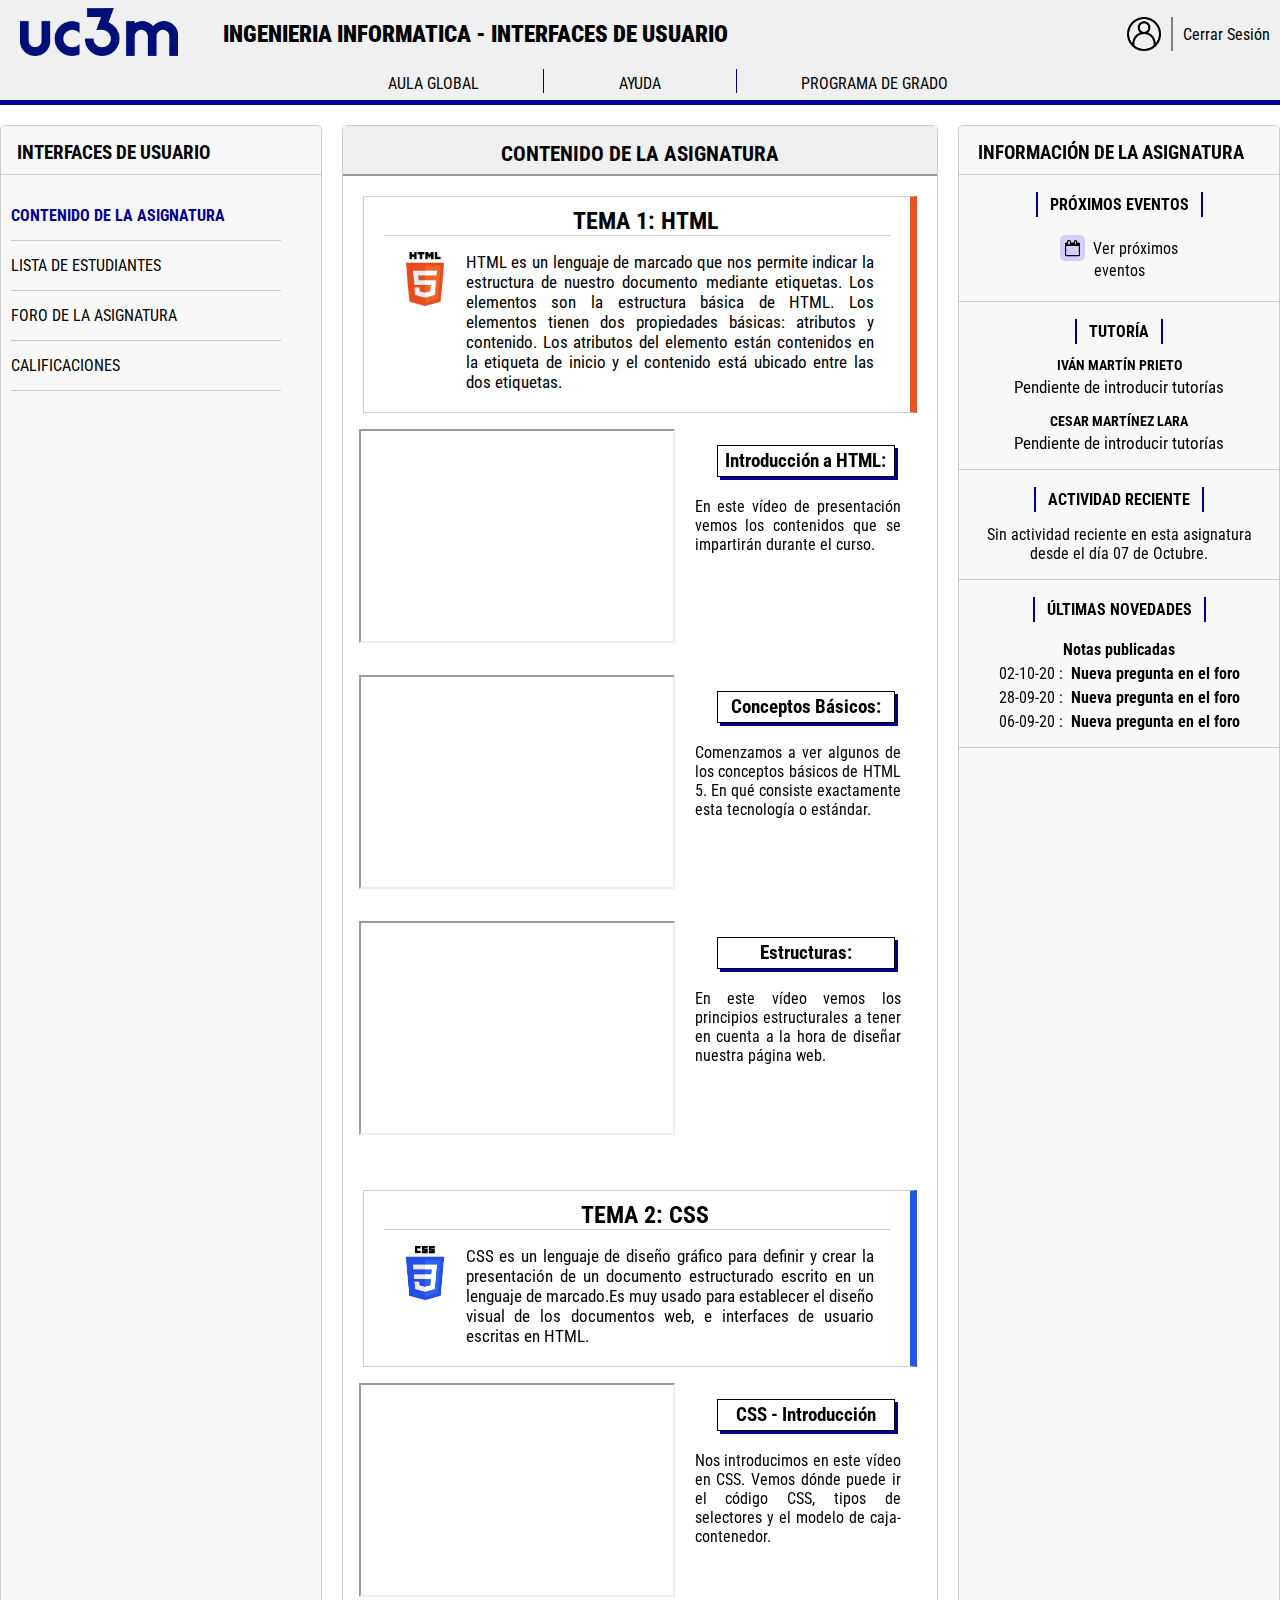
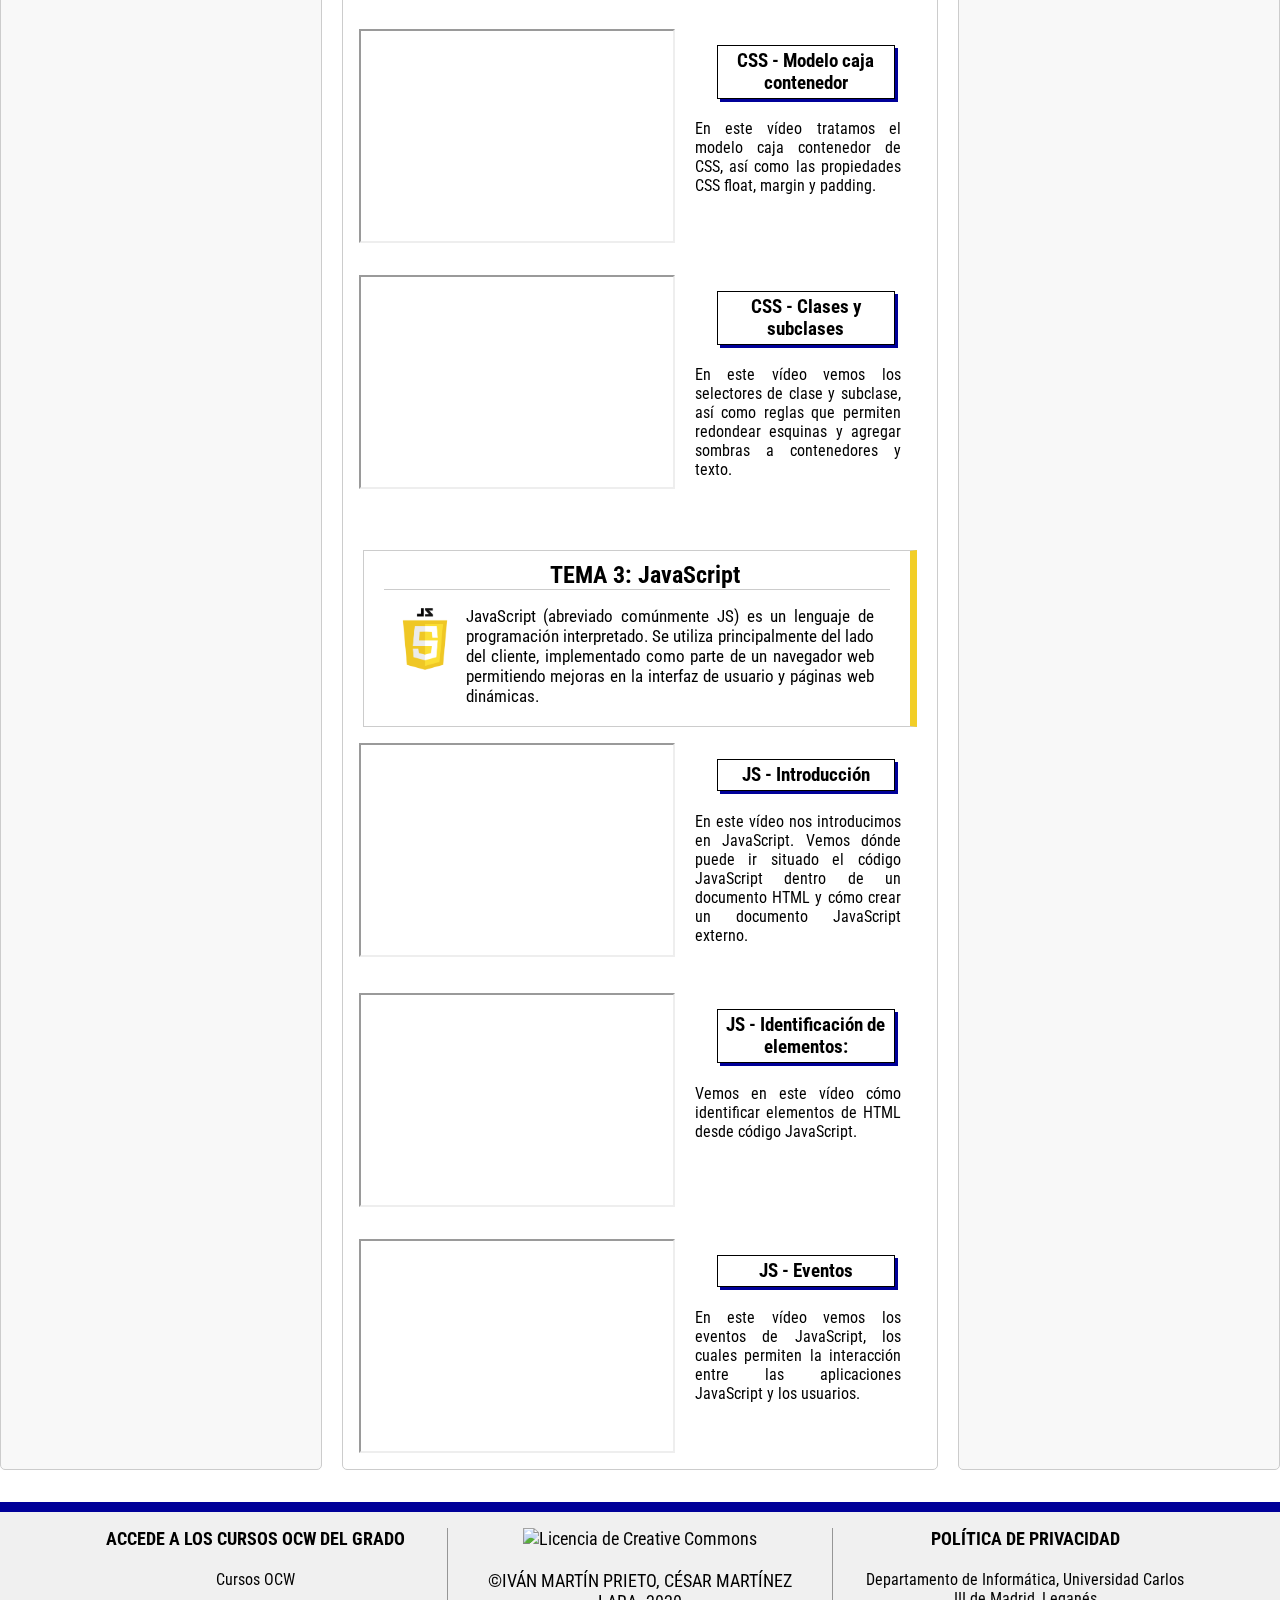
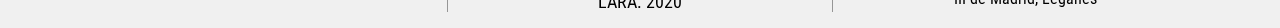
==== commit 8044c0bd: "Práctica 2 terminada + git error fixed + validador" ====
--- a/index-aulaglobal.html
+++ b/index-aulaglobal.html
@@ -1,961 +1,952 @@
-<!DOCTYPE html>
-<html lang="es">
-<head>
-	<meta charset="UTF-8">
-	<meta name="viewport" content="width=device-width, initial-scale=1.0">
-	<!-- ====== CSS STYLESHEETS ====== -->
-	<link rel="stylesheet" href="css/styles.css">
-	<link rel="stylesheet" href="https://cdnjs.cloudflare.com/ajax/libs/font-awesome/4.7.0/css/font-awesome.min.css">
-	<title>Interfaces de Usuario</title>
-	<link rel="icon" href="images/uc3m-logo-svg.png" type="image/png">
-	<!-- ====== SCRIPT JS ====== -->
-	<script src="https://ajax.googleapis.com/ajax/libs/jquery/3.5.1/jquery.min.js"></script>
-	<!-- calendar scripts-->
-	<script src="js/jquery.simple-calendar.js"></script>
-	<!-- export excel scripts -->
-	<script src="js/jquery.table2excel.js"></script>
-</head>
-<body onload="writeNameFromCookie()">
-
-	<!-- ====== MENU OVERLAY MOBILE ====== -->
-	<div id="SideMenuId" class="side-menu">
-	  <a href="javascript:void(0)" class="closebtn" onclick="closeNav()">&times;</a>
-	  <a href="#" class="mostrarContenidoAsignatura" onclick="closeNav()">Contenido de la asignatura</a>
-	  <a href="#" class="mostrarEstudiantesAsignatura student-list-mobile" onclick="closeNav()">Lista de Estudiantes</a>
-	  <a href="#" class="mostrarCalificacionesAsignatura" onclick="closeNav()">Calificaciones</a>
-	  <a href="#ultimas-novedades" onclick="closeNav()">Últimas Novedades</a>
-	  <a href="#" id="openModalPhone" onclick="closeNav()">Próximos eventos</a>
-	  <a href="#" class="mostrarForoAsignatura" onclick="closeNav()">Foro del curso</a>
-	  <hr>
-	  <a href="#">Programa de Grado</a>
-	  <a href="#">Ayuda</a>
-	</div>
-
-	<!-- ====== CABECERA ====== -->
-		<div class="cabecera col-12">
-			<!-- ====== NAV SUPERIOR ====== -->
-			<ul class="nav" id="top">
-				<li class="col-2 col-s-3">
-					<img src="images/logoxikito.png" alt="Logo de la página principal" class="col-9 logo-header">
-				</li>
-				<li class="col-6 titulo">
-					<b>INGENIERIA INFORMATICA - INTERFACES DE USUARIO</b>
-				</li>
-				<li class="col-4 col-s-8">
-					<div class="user-session col-12">
-							<div id="user-session-name" class="col-8"></div>
-<<<<<<< HEAD
-							<img src="images/user.png" alt="imagen-perfil-usuario" class="col-1">
-=======
-							<img src="images/user.png" class="col-1">
->>>>>>> 02c22097567c3fc5a8994982969267d2f9fdef35
-							<div id="user-session-quit" class="col-3">Cerrar Sesión</div>
-					</div>
-				</li>
-				<!-- ====== CONTENIDO SOLO DISPONIBLE PARA VERSION MOVIL ====== -->
-				<li class="nav-item nav-icon col-s-1">
-						<span onclick="openNav()">&#9776;</span>
-				</li>
-			</ul>
-			<!--====== NAV INFERIOR ====== -->
-			<div class="col-12">
-				<ul class="links-nav">
-					<li class="col-5 nav-left">
-						<a href="#top">AULA GLOBAL</a>
-					</li>
-					<li class="col-2 nav-center">
-						<a href="https://www.uc3m.es/ss/Satellite/UC3MInstitucional/es/FormularioTextoDosColumnas/1371206610152/Contacta" target="_blank">AYUDA</a>
-					</li>
-					<li class="col-5 nav-right">
-						<a href="https://www.uc3m.es/grado/informatica" target="_blank">PROGRAMA DE GRADO</a>
-					</li>
-				</ul>
-			</div>
-		</div>
-
-	<!-- ====== CUERPO O FILA CENTRAL ====== -->
-	<section class="cuerpo">
-		<div class="main-row col-12">
-			<!--====== COLUMNA DE LA IZQUIERDA ====== -->
-			<div class="col-left column col-3">
-				<h1>INTERFACES DE USUARIO</h1>
-					<ul class="menu-left">
-						<li class="default-content mostrarContenidoAsignatura">
-							CONTENIDO DE LA ASIGNATURA
-						</li>
-						<li class="subjects mostrarRestoAsignaturas">
-							MIS ASIGNATURAS
-						</li>
-						<li class="student-list mostrarEstudiantesAsignatura">
-							LISTA DE ESTUDIANTES
-						</li>
-						<li class="forum mostrarForoAsignatura">
-							FORO DE LA ASIGNATURA
-						</li>
-						<li class="grades mostrarCalificacionesAsignatura">
-							CALIFICACIONES
-						</li>
-					</ul>
-			</div>
-			<!-- ====== COLUMNA CENTRAL ====== -->
-			<div class="col-center column col-6 col-s-9 col-xs-12">
-				<!-- ====== CONTENIDO DE LA ASIGNATURA VIEW ====== -->
-				<div class="contenidoAsignatura">
-					<h1 class="title-iframe col-12">CONTENIDO DE LA ASIGNATURA</h1>
-
-					<div class="contenedor-iframe background-iframe">
-						<div class="tema-asignatura">
-							<div class="tema-presentacion html-5">
-								<h2 class="tema-titulo">TEMA 1: HTML</h2>
-								<div class="tema-intro">
-									<div class="tema-img col-2">
-										<img src="images/HTML5_logo.png" class="col-8" alt="Logo de HTML5.">
-									</div>
-									<p class="tema-intro-txt col-10 col-s-12">HTML es un lenguaje de marcado que nos permite indicar la estructura de nuestro documento mediante etiquetas. Los elementos son la estructura básica de HTML. Los elementos tienen dos propiedades básicas: atributos y contenido. Los atributos del elemento están contenidos en la etiqueta de inicio y el contenido está ubicado entre las dos etiquetas.</p>
-								</div>
-							</div>
-							<div class="tema-capitulo">
-								<div class="tema-capitulo-txt col-5 col-s-12">
-									<h3 class="tema-capitulo-titulo">Introducción a HTML:</h3>
-									<p class="tema-capitulo-desc">En este vídeo de presentación vemos los contenidos que se impartirán durante el curso.</p>
-								</div>
-								<iframe class="tema-video col-7 col-s-12" src="https://www.youtube.com/embed/QC9_8nRNNHA" allow="accelerometer; autoplay; clipboard-write; encrypted-media; gyroscope; picture-in-picture" allowfullscreen></iframe>
-							</div>
-							<div class="tema-capitulo">
-								<div class="tema-capitulo-txt col-5 col-s-12">
-									<h3 class="tema-capitulo-titulo">Conceptos Básicos:</h3>
-									<p class="tema-capitulo-desc">Comenzamos a ver algunos de los conceptos básicos de HTML 5. En qué consiste exactamente esta tecnología o estándar.</p>
-								</div>
-								<iframe class="tema-video col-7 col-s-12" src="https://www.youtube.com/embed/CdfMG_Qy00E" allow="accelerometer; autoplay; clipboard-write; encrypted-media; gyroscope; picture-in-picture" allowfullscreen></iframe>
-							</div>
-							<div class="tema-capitulo">
-								<div class="tema-capitulo-txt col-5 col-s-12">
-									<h3 class="tema-capitulo-titulo">Estructuras:</h3>
-									<p class="tema-capitulo-desc">En este vídeo vemos los principios estructurales a tener en cuenta a la hora de diseñar nuestra página web.</p>
-								</div>
-								<iframe class="tema-video col-7 col-s-12" src="https://www.youtube.com/embed/Wjgv2GJUe2I" allow="accelerometer; autoplay; clipboard-write; encrypted-media; gyroscope; picture-in-picture" allowfullscreen></iframe>
-							</div>
-						</div>
-						<br>
-						<div class="tema-asignatura">
-							<div class="tema-presentacion css-3">
-								<h2 class="tema-titulo">TEMA 2: CSS</h2>
-								<div class="tema-intro">
-									<div class="tema-img col-2">
-										<img src="images/CSS3_logo.png" width=120 alt="logo de CSS" class="col-8">
-									</div>
-									<div class="tema-intro-txt col-10 col-s-12"><p>CSS es un lenguaje de diseño gráfico para definir y crear la presentación de un documento estructurado escrito en un lenguaje de marcado.Es muy usado para establecer el diseño visual de los documentos web, e interfaces de usuario escritas en HTML.</p></div>
-								</div>
-							</div>
-							<div class="tema-capitulo">
-								<div class="tema-capitulo-txt col-5 col-s-12">
-									<h3 class="tema-capitulo-titulo">CSS - Introducción</h3>
-									<p class="tema-capitulo-desc">Nos introducimos en este vídeo en CSS. Vemos dónde puede ir el código CSS, tipos de selectores y el modelo de caja-contenedor.</p>
-								</div>
-								<iframe class="tema-video col-7 col-s-12" src="https://www.youtube.com/embed/1LTzUf327cQ" allow="accelerometer; autoplay; clipboard-write; encrypted-media; gyroscope; picture-in-picture" allowfullscreen></iframe>
-							</div>
-							<div class="tema-capitulo">
-								<div class="tema-capitulo-txt col-5 col-s-12">
-									<h3 class="tema-capitulo-titulo">CSS - Modelo caja contenedor</h3>
-									<p class="tema-capitulo-desc">En este vídeo tratamos el modelo caja contenedor de CSS, así como las propiedades CSS float, margin y padding.</p>
-								</div>
-								<iframe class="tema-video col-7 col-s-12" src="https://www.youtube.com/embed/4JoRVs-I8Uk" allow="accelerometer; autoplay; clipboard-write; encrypted-media; gyroscope; picture-in-picture" allowfullscreen></iframe>
-							</div>
-							<div class="tema-capitulo">
-								<div class="tema-capitulo-txt col-5 col-s-12">
-									<h3 class="tema-capitulo-titulo">CSS - Clases y subclases</h3>
-									<p class="tema-capitulo-desc">En este vídeo vemos los selectores de clase y subclase, así como reglas que permiten redondear esquinas y agregar sombras a contenedores y texto.</p>
-								</div>
-								<iframe class="tema-video col-7 col-s-12" src="https://www.youtube.com/embed/qFRmgfS1qpA" allow="accelerometer; autoplay; clipboard-write; encrypted-media; gyroscope; picture-in-picture" allowfullscreen></iframe>
-							</div>
-						</div>
-						<br>
-						<div class="tema-asignatura">
-							<div class="tema-presentacion js">
-								<h2 class="tema-titulo">TEMA 3: JavaScript</h2>
-								<div class="tema-intro">
-									<div  class="tema-img col-2">
-										<img src="images/JS_logo.png" alt="logo (no real) de javascript" class="col-7">
-									</div>
-									<div class="tema-intro-txt col-10 col-s-12"><p>JavaScript (abreviado comúnmente JS) es un lenguaje de programación interpretado. Se utiliza principalmente del lado del cliente, implementado como parte de un navegador web permitiendo mejoras en la interfaz de usuario y páginas web dinámicas.</p></div>
-								</div>
-							</div>
-							<div class="tema-capitulo">
-								<div class="tema-capitulo-txt col-5 col-s-12">
-									<h3 class="tema-capitulo-titulo">JS - Introducción</h3>
-									<p class="tema-capitulo-desc">En este vídeo nos introducimos en JavaScript. Vemos dónde puede ir situado el código JavaScript dentro de un documento HTML y cómo crear un documento JavaScript externo.</p>
-								</div>
-								<iframe class="tema-video col-7 col-s-12" src="https://www.youtube.com/embed/XxiFkKr685g" allow="accelerometer; autoplay; clipboard-write; encrypted-media; gyroscope; picture-in-picture" allowfullscreen></iframe>
-							</div>
-							<div class="tema-capitulo">
-								<div class="tema-capitulo-txt col-5 col-s-12">
-									<h3 class="tema-capitulo-titulo">JS - Identificación de elementos:</h3>
-									<p class="tema-capitulo-desc">Vemos en este vídeo cómo identificar elementos de HTML desde código JavaScript.</p>
-								</div>
-								<iframe class="tema-video col-7 col-s-12" src="https://www.youtube.com/embed/oOajUMZ-yjg" allow="accelerometer; autoplay; clipboard-write; encrypted-media; gyroscope; picture-in-picture" allowfullscreen></iframe>
-							</div>
-							<div class="tema-capitulo">
-								<div class="tema-capitulo-txt col-5 col-s-12">
-									<h3 class="tema-capitulo-titulo">JS - Eventos</h3>
-									<p class="tema-capitulo-desc">En este vídeo vemos los eventos de JavaScript, los cuales permiten la interacción entre las aplicaciones JavaScript y los usuarios.</p>
-								</div>
-								<iframe class="tema-video col-7 col-s-12" src="https://www.youtube.com/embed/SxN4NwDCUcc" allow="accelerometer; autoplay; clipboard-write; encrypted-media; gyroscope; picture-in-picture" allowfullscreen></iframe>
-							</div>
-						</div>
-					</div>
-				</div>
-
-				<div class="restoAsignaturas">
-					<h1 class="title-iframe col-12">LISTADO DE ASIGNATURAS MATRICULADAS</h1>
-					<div class="contenedor-colCentro col-12">
-						<ul class="lista-principal">
-							<li><i class="fa fa-caret-down mis-cursos-arrow" aria-hidden="true"></i>&nbsp;&nbsp;<span class="mis-cursos">Mis cursos</span>
-								<ul class="ul-bajo-cursos">
-									<li class="asignaturas-estudios-oficiales"><i class="fa fa-caret-down estudios-oficiales-arrow" aria-hidden="true"></i>&nbsp;&nbsp;<span class="estudios-oficiales-toggle">Estudios Oficiales</span>
-										<ul class="ul-bajo-estudios-oficiales">
-											<li class="asignaturas-veinte"><i class="fa fa-caret-down veinte-arrow" aria-hidden="true"></i>&nbsp;&nbsp;<span class="veinte-toggle">20/21</span>
-												<ul class="ul-bajo-veinte">
-													<li id="asignaturas-grado">
-													</li>
-												</ul>
-											</li>
-										</ul>
-									</li>
-								</ul>
-							</li>
-						</ul>
-					</div>
-				</div>
-				<!-- ====== LISTA DE ESTUDIANTES VIEW ====== -->
-				<div class="estudiantesAsignatura">
-					<h1 class="title-iframe col-12">LISTA DE ESTUDIANTES</h1>
-
-					<div class="contenedor-iframe background-iframe col-12">
-						<table class="alumnos">
-							<tr>
-								<th>Foto</th>
-								<th>Nombre / Apellidos</th>
-								<th>Rol</th>
-								<th>Enviar Correo</th>
-							</tr>
-							<tr>
-								<td><img src="images/random-faces/face1.jpg"  alt="cara aleatoria"></td>
-								<td>Irati Robles</td>
-								<td>Profesor</td>
-								<td class="mail-icon"><a href="mailto:profesor@interfaces.com">✉</a></td>
-							</tr>
-							<tr>
-								<td><img src="images/random-faces/face0.jpg"  alt="cara aleatoria"></td>
-								<td>Iker Piqueras</td>
-								<td>Profesor</td>
-								<td class="mail-icon"><a href="mailto:profesor@interfaces.com" class="mail-icon">✉</a></td>
-							</tr>
-							<tr>
-								<td><img src="images/random-faces/face2.jpg"  alt="cara aleatoria"></td>
-								<td>Nadia Lara</td>
-								<td>Estudiante</td>
-								<td class="mail-icon"><a href="mailto:alumno@uc3m.com">✉</a></td>
-							</tr>
-							<tr>
-								<td><img src="images/random-faces/face3.jpg"  alt="cara aleatoria"></td>
-								<td>Marcelo Bosch</td>
-								<td>Estudiante</td>
-								<td class="mail-icon"><a href="mailto:alumno@uc3m.com">✉</a></td>
-							</tr>
-							<tr>
-								<td><img src="images/random-faces/face4.jpg"  alt="cara aleatoria"></td>
-								<td>Khalid Vicente</td>
-								<td>Estudiante</td>
-								<td class="mail-icon"><a href="mailto:alumno@uc3m.com">✉</a></td>
-							</tr>
-							<tr>
-								<td><img src="images/random-faces/face5.jpg"  alt="cara aleatoria"></td>
-								<td>Flora Viera</td>
-								<td>Estudiante</td>
-								<td class="mail-icon"><a href="mailto:alumno@uc3m.com">✉</a></td>
-							</tr>
-							<tr>
-								<td><img src="images/random-faces/face6.jpg"  alt="cara aleatoria"></td>
-								<td>Daniel de Castro</td>
-								<td>Estudiante</td>
-								<td class="mail-icon"><a href="mailto:alumno@uc3m.com">✉</a></td>
-							</tr>
-							<tr>
-								<td><img src="images/random-faces/face7.jpg"  alt="cara aleatoria"></td>
-								<td>Urbano Moreno</td>
-								<td>Estudiante</td>
-								<td class="mail-icon"><a href="mailto:alumno@uc3m.com">✉</a></td>
-							</tr>
-							<tr>
-								<td><img src="images/random-faces/face8.jpg"  alt="cara aleatoria"></td>
-								<td>Rafa Melgar</td>
-								<td>Estudiante</td>
-								<td class="mail-icon"><a href="mailto:alumno@uc3m.com">✉</a></td>
-							</tr>
-							<tr>
-								<td><img src="images/random-faces/face9.jpg"  alt="cara aleatoria"></td>
-								<td>Mia Cerdan</td>
-								<td>Estudiante</td>
-								<td class="mail-icon"><a href="mailto:alumno@uc3m.com">✉</a></td>
-							</tr>
-							<tr>
-								<td><img src="images/random-faces/face10.jpg"  alt="cara aleatoria"></td>
-								<td>Igor Montiel</td>
-								<td>Estudiante</td>
-								<td class="mail-icon"><a href="mailto:alumno@uc3m.com">✉</a></td>
-							</tr>
-							<tr>
-								<td><img src="images/random-faces/face11.jpg"  alt="cara aleatoria"></td>
-								<td>Chloe Noguera</td>
-								<td>Estudiante</td>
-								<td class="mail-icon"><a href="mailto:alumno@uc3m.com">✉</a></td>
-							</tr>
-							<tr>
-								<td><img src="images/random-faces/face12.jpg"  alt="cara aleatoria"></td>
-								<td>Augusto Hernandez</td>
-								<td>Estudiante</td>
-								<td class="mail-icon"><a href="mailto:alumno@uc3m.com">✉</a></td>
-							</tr>
-							<tr>
-								<td><img src="images/random-faces/face13.jpg"  alt="cara aleatoria"></td>
-								<td>Saioa Jordan</td>
-								<td>Estudiante</td>
-								<td class="mail-icon"><a href="mailto:alumno@uc3m.com">✉</a></td>
-							</tr>
-							<tr>
-								<td><img src="images/random-faces/face14.jpg"  alt="cara aleatoria"></td>
-								<td>Baldomero Marti</td>
-								<td>Estudiante</td>
-								<td class="mail-icon"><a href="mailto:alumno@uc3m.com">✉</a></td>
-							</tr>
-							<tr>
-								<td><img src="images/random-faces/face15.jpg"  alt="cara aleatoria"></td>
-								<td>Maria-Luisa Losada</td>
-								<td>Estudiante</td>
-								<td class="mail-icon"><a href="mailto:alumno@uc3m.com">✉</a></td>
-							</tr>
-							<tr>
-								<td><img src="images/random-faces/face16.jpg"  alt="cara aleatoria"></td>
-								<td>Anas Pachecho</td>
-								<td>Estudiante</td>
-								<td class="mail-icon"><a href="mailto:alumno@uc3m.com">✉</a></td>
-							</tr>
-							<tr>
-								<td><img src="images/random-faces/face17.jpg"  alt="cara aleatoria"></td>
-								<td>Ursula Olmos</td>
-								<td>Estudiante</td>
-								<td class="mail-icon"><a href="mailto:alumno@uc3m.com">✉</a></td>
-							</tr>
-							<tr>
-								<td><img src="images/random-faces/face18.jpg"  alt="cara aleatoria"></td>
-								<td>Nayara Gamero</td>
-								<td>Estudiante</td>
-								<td class="mail-icon"><a href="mailto:alumno@uc3m.com">✉</a></td>
-							</tr>
-							<tr>
-								<td><img src="images/random-faces/face19.jpg"  alt="cara aleatoria"></td>
-								<td>Ioana Herranz</td>
-								<td>Estudiante</td>
-								<td class="mail-icon"><a href="mailto:alumno@uc3m.com">✉</a></td>
-							</tr>
-							<tr>
-								<td><img src="images/random-faces/face20.jpg"  alt="cara aleatoria"></td>
-								<td>Erika Revilla</td>
-								<td>Estudiante</td>
-								<td class="mail-icon"><a href="mailto:alumno@uc3m.com">✉</a></td>
-							</tr>
-							<tr>
-								<td><img src="images/random-faces/face21.jpg"  alt="cara aleatoria"></td>
-								<td>Mireia Carretero</td>
-								<td>Estudiante</td>
-								<td class="mail-icon"><a href="mailto:alumno@uc3m.com">✉</a></td>
-							</tr>
-							<tr>
-								<td><img src="images/random-faces/face22.jpg"  alt="cara aleatoria"></td>
-								<td>Idoia Ahmed</td>
-								<td>Estudiante</td>
-								<td class="mail-icon"><a href="mailto:alumno@uc3m.com">✉</a></td>
-							</tr>
-							<tr>
-								<td><img src="images/random-faces/face23.jpg"  alt="cara aleatoria"></td>
-								<td>Maria-Jose Jurado</td>
-								<td>Estudiante</td>
-								<td class="mail-icon"><a href="mailto:alumno@uc3m.com">✉</a></td>
-							</tr>
-							<tr>
-								<td><img src="images/random-faces/face24.jpg"  alt="cara aleatoria"></td>
-								<td>Mercedes Mari</td>
-								<td>Estudiante</td>
-								<td class="mail-icon"><a href="mailto:alumno@uc3m.com">✉</a></td>
-							</tr>
-							<tr>
-								<td><img src="images/random-faces/face25.jpg"  alt="cara aleatoria"></td>
-								<td>Gladys Mendez</td>
-								<td>Estudiante</td>
-								<td class="mail-icon"><a href="mailto:alumno@uc3m.com">✉</a></td>
-							</tr>
-							<tr>
-								<td><img src="images/random-faces/face26.jpg"  alt="cara aleatoria"></td>
-								<td>Emiliano Piñero</td>
-								<td>Estudiante</td>
-								<td class="mail-icon"><a href="mailto:alumno@uc3m.com">✉</a></td>
-							</tr>
-							<tr>
-								<td><img src="images/random-faces/face27.jpg"  alt="cara aleatoria"></td>
-								<td>Sonia Molero</td>
-								<td>Estudiante</td>
-								<td class="mail-icon"><a href="mailto:alumno@uc3m.com">✉</a></td>
-							</tr>
-							<tr>
-								<td><img src="images/random-faces/face28.jpg"  alt="cara aleatoria"></td>
-								<td>Diego Arevalo</td>
-								<td>Estudiante</td>
-								<td class="mail-icon"><a href="mailto:alumno@uc3m.com">✉</a></td>
-							</tr>
-							<tr>
-								<td><img src="images/random-faces/face29.jpg"  alt="cara aleatoria"></td>
-								<td>Samir Plasencia</td>
-								<td>Estudiante</td>
-								<td class="mail-icon"><a href="mailto:alumno@uc3m.com">✉</a></td>
-							</tr>
-							<tr>
-								<td><img src="images/random-faces/face30.jpg"  alt="cara aleatoria"></td>
-								<td>Felisa Salmeron</td>
-								<td>Estudiante</td>
-								<td class="mail-icon"><a href="mailto:alumno@uc3m.com">✉</a></td>
-							</tr>
-						</table>
-					</div>
-				</div>
-
-				<!-- ====== FORO DE LA ASIGNATURA ====== -->
-				<div class="foroAsignatura">
-					<h1 class="title-iframe col-12">FORO DE LA ASIGNATURA</h1>
-					<div class="section-preguntas" id="section-preguntas">
-						<div class="foro-tema" id="foro-tema-1">
-							<div class="tema-color col-1">
-								<p>16&nbsp;:&nbsp;37</p>
-								<p>02&nbsp;-&nbsp;10&nbsp;-&nbsp;20</p>
-							</div>
-							<div class="tema-contenido col-9">
-								<h3 class="contenido-titulo col-12">"Duda en la creación de un documento HTML"</h3>
-								<div class="contenido-desc col-12">
-									<span>Buenos días, me surgió una duda sobre las etiquetas necesarias que hacen falta en el "<i>head</i>" del documento.</span>
-									<div class="contenido-foro-usuario">
-										<img src="images/user.png" alt="imagen de usuario">
-										Rafa Melgar
-									</div>
-								</div>
-							</div>
-							<div class="tema-respuestas col-2">
-								<div class="respuestas-img col-12">
-									<img src="images/respuestas.png" alt="Respuesta del foro">
-								</div>
-								<div class="respuestas-cantidad col-12">
-									<span>02</span>
-								</div>
-							</div>
-						</div>
-						<div class="foro-tema" id="foro-tema-2">
-							<div class="tema-color col-1">
-								<p>19&nbsp;:&nbsp;01</p>
-								<p>28&nbsp;-&nbsp;09&nbsp;-&nbsp;20</p>
-							</div>
-							<div class="tema-contenido col-9">
-									<h3 class="contenido-titulo col-12">"Problema con selectores en CSS"</h3>
-								<div class="contenido-desc col-12">
-									<span>Buenas tardes, no consigo hacer funcionar los selectores en CSS. ¿Alguien podría explicármelo?</span>
-									<div class="contenido-foro-usuario">
-										<img src="images/user.png" alt="imagen de usuario">
-										Mercedes Mari
-									</div>
-								</div>
-							</div>
-							<div class="tema-respuestas col-2">
-								<div class="respuestas-img col-12">
-									<img src="images/respuestas.png" alt="Respuesta del foro">
-								</div>
-								<div class="respuestas-cantidad col-12">
-									<span><i>01</i></span>
-								</div>
-							</div>
-						</div>
-						<div class="foro-tema" id="foro-tema-3">
-							<div class="tema-color col-1">
-								<p>04&nbsp;:&nbsp;20</p>
-								<p>06&nbsp;-&nbsp;09&nbsp;-&nbsp;20</p>
-							</div>
-							<div class="tema-contenido col-9">
-									<h3 class="contenido-titulo col-12">"Error al generar hacer funcionar el script"</h3>
-								<div class="contenido-desc col-12">
-									<span>No comprendo cómo incluir scripts de terceros dentro de mi código HTML. En la cabecera no me funcionan. ¿Alguna sugerencia?</span>
-									<div class="contenido-foro-usuario">
-										<img src="images/user.png" alt="imagen de usuario">
-										Mercedes Mari
-									</div>
-								</div>
-							</div>
-							<div class="tema-respuestas col-2">
-								<div class="respuestas-img col-12">
-									<img src="images/respuestas.png" alt="Respuesta del foro">
-								</div>
-								<div class="respuestas-cantidad col-12">
-									<span>01</span>
-								</div>
-							</div>
-						</div>
-					</div>
-					<div id="contenido-temas">
-						<p class="volver-a-foro col-1"><span>&times;</span></p>
-						<div id="contenido-tema-1">
-							<div class="tema-preguntas-respuestas">
-								<div class="tema-asunto col-12">
-									<p>Duda en la creación de un documento HTML</p>
-								</div>
-								<div class="tema-pregunta col-12">
-									<p class="tema-texto">Buenas tardes, me surgió una duda sobre las etiquetas necesarias que hacen falta en el "<i>head</i>" del documento.</p>
-									<p class="contenido-foro-usuario">
-										<img src="images/user.png" alt="imagen de usuario">
-										Rafa Melgar 16:37 --- 02/10/20
-									</p>
-								</div>
-								<div class="tema-respuesta col-12">
-									<p class="tema-texto">Buenas Rafa, para poder enlazar documentos CSS es necesario utilizar la etiqueta <i>link</i> y en el atributo style añadir el valor <i>stylesheet</i>. <br>
-									Por otro lado, también debes introducir los campos <i>charset</i> y <i>viewport</i> para poder ver tu página en dispositivos móviles. <br> Espero que te sea de ayuda. </p>
-									<p class="contenido-foro-usuario">
-										<img src="images/user.png" alt="imagen de usuario">
-										Chloe Noguera 18:21 --- 02/10/20
-									</p>
-								</div>
-							</div>
-							<div id="formulario-responder-tema">
-								<form class="formularioRespuestaForo">
-									<span>Escribe tu respuesta</span><br><br>
-									<textarea name="respuesta" class="respuesta" cols="30" rows="10"></textarea>
-									<br>
-									<button onclick="insertarRespuesta(0)" class="btn-foro-respuesta">Enviar</button>
-								</form>
-							</div>
-						</div>
-						<div id="contenido-tema-2">
-							<div class="tema-preguntas-respuestas">
-								<div class="tema-asunto col-12">
-									<p>Problemas con selectores en Clases</p>
-								</div>
-								<div class="tema-pregunta col-12">
-									<p class="tema-texto">Buenas tardes no consigo hacer funcionar los selectores en CSS. ¿Alguien podría explicármelo?</p>
-									<p class="contenido-foro-usuario">
-										<img src="images/user.png" alt="imagen de usuario"> 
-										Mercedes Mari 19:01 --- 28/09/20
-									</p>
-								</div>
-							</div>
-							<div class="formulario-responder-tema">
-								<form class="formularioRespuestaForo">
-									<span>Escribe tu respuesta</span><br><br>
-									<textarea name="respuesta" class="respuesta" cols="30" rows="10"></textarea>
-									<br>
-									<button onclick="insertarRespuesta(1)" class="btn-foro-respuesta">Enviar</button>
-								</form>
-							</div>
-						</div>
-						<div id="contenido-tema-3" class="col-12">
-							<div class="tema-preguntas-respuestas">
-								<div class="tema-asunto col-12">
-									<p>Error al generar hacer funcionar el script</p>
-								</div>
-								<div class="tema-pregunta col-12">
-									<p class="tema-texto">No comprendo cómo incluir scripts de terceros dentro de mi código HTML. En la cabecera no me funcionan. ¿Alguna sugerencia?</p>
-									<p class="contenido-foro-usuario">
-										<img src="images/user.png" alt="imagen de usuario"> 
-										Mercedes Mari 04:20 --- 06/09/20
-									</p>
-								</div>
-							</div>
-							<div class="formulario-responder-tema">
-								<form class="formularioRespuestaForo">
-									<span>Escribe tu respuesta</span><br><br>
-									<textarea name="respuesta" class="respuesta" cols="30" rows="10"></textarea>
-									<br>
-									<button onclick="insertarRespuesta(2)" class="btn-foro-respuesta">Enviar</button>
-								</form>
-							</div>
-						</div>
-					</div>
-				</div>
-
-				<!-- ====== CALIFICACIONES VIEW ====== -->
-				<div class="calificacionesAsignatura">
-					<div class="title-iframe">
-						<h1 class=" col-12">LISTA DE CALIFICACIONES</h1>
-						<div id="exportarExcel" class="col-2">
-							Descargar tabla
-						</div>
-					</div>
-					<div class="contenedor-iframe background-iframe col-12">
-						<table class="alumnos" id="table2excel">
-							<tr>
-								<th class="noExl">Foto</th>
-								<th>Nombre / Apellidos</th>
-								<th>Ej.1</th>
-								<th>Ej.2</th>
-								<th>Ej.3</th>
-								<th>Final</th>
-							</tr>
-							<tr>
-								<td class="noExl"><img src="images/random-faces/face2.jpg"  alt="cara aleatoria"></td>
-								<td>Nadia Lara</td>
-								<td class="nota">4</td>
-								<td class="nota">6</td>
-								<td class="nota">8</td>
-								<td class="nota">7.65</td>
-							</tr>
-							<tr>
-								<td class="noExl"><img src="images/random-faces/face3.jpg"  alt="cara aleatoria"></td>
-								<td>Marcelo Bosch</td>
-								<td class="nota">3</td>
-								<td class="nota">6</td>
-								<td class="nota">6</td>
-								<td class="nota">3.58</td>
-							</tr>
-							<tr>
-								<td class="noExl"><img src="images/random-faces/face4.jpg"  alt="cara aleatoria"></td>
-								<td>Khalid Vicente</td>
-								<td class="nota">8</td>
-								<td class="nota">6</td>
-								<td class="nota">9</td>
-								<td class="nota">9.24</td>
-							</tr>
-							<tr>
-								<td class="noExl"><img src="images/random-faces/face5.jpg"  alt="cara aleatoria"></td>
-								<td>Flora Viera</td>
-								<td class="nota">4</td>
-								<td class="nota">6</td>
-								<td class="nota">8</td>
-								<td class="nota">7.87</td>
-							</tr>
-							<tr>
-								<td class="noExl"><img src="images/random-faces/face6.jpg"  alt="cara aleatoria"></td>
-								<td>Daniel de Castro</td>
-								<td class="nota">9</td>
-								<td class="nota">8</td>
-								<td class="nota">6</td>
-								<td class="nota">9.82</td>
-							</tr>
-							<tr>
-								<td class="noExl"><img src="images/random-faces/face7.jpg"  alt="cara aleatoria"></td>
-								<td>Urbano Moreno</td>
-								<td class="nota">6</td>
-								<td class="nota">3</td>
-								<td class="nota">4</td>
-								<td class="nota">4.53</td>
-							</tr>
-							<tr>
-								<td class="noExl"><img src="images/random-faces/face8.jpg"  alt="cara aleatoria"></td>
-								<td>Rafa Melgar</td>
-								<td class="nota">6</td>
-								<td class="nota">8</td>
-								<td class="nota">6</td>
-								<td class="nota">7.84</td>
-							</tr>
-							<tr>
-								<td class="noExl"><img src="images/random-faces/face9.jpg"  alt="cara aleatoria"></td>
-								<td>Mia Cerdan</td>
-								<td class="nota">9</td>
-								<td class="nota">8</td>
-								<td class="nota">9</td>
-								<td class="nota">9.58</td>
-							</tr>
-							<tr>
-								<td class="noExl"><img src="images/random-faces/face10.jpg"  alt="cara aleatoria"></td>
-								<td>Igor Montiel</td>
-								<td class="nota">4</td>
-								<td class="nota">6</td>
-								<td class="nota">8</td>
-								<td class="nota">9.17</td>
-							</tr>
-							<tr>
-								<td class="noExl"><img src="images/random-faces/face11.jpg"  alt="cara aleatoria"></td>
-								<td>Chloe Noguera</td>
-								<td class="nota">6</td>
-								<td class="nota">8</td>
-								<td class="nota">6</td>
-								<td class="nota">7.33</td>
-							</tr>
-							<tr>
-								<td class="noExl"><img src="images/random-faces/face12.jpg"  alt="cara aleatoria"></td>
-								<td>Augusto Hernandez</td>
-								<td class="nota">6</td>
-								<td class="nota">8</td>
-								<td class="nota">6</td>
-								<td class="nota">8.26</td>
-							</tr>
-							<tr>
-								<td class="noExl"><img src="images/random-faces/face13.jpg"  alt="cara aleatoria"></td>
-								<td>Saioa Jordan</td>
-								<td class="nota">8</td>
-								<td class="nota">6</td>
-								<td class="nota">6</td>
-								<td class="nota">7.66</td>
-							</tr>
-							<tr>
-								<td class="noExl"><img src="images/random-faces/face14.jpg"  alt="cara aleatoria"></td>
-								<td>Baldomero Marti</td>
-								<td class="nota">6</td>
-								<td class="nota">4</td>
-								<td class="nota">3</td>
-								<td class="nota">3.91</td>
-							</tr>
-							<tr>
-								<td class="noExl"><img src="images/random-faces/face15.jpg"  alt="cara aleatoria"></td>
-								<td>Maria-Luisa Losada</td>
-								<td class="nota">6</td>
-								<td class="nota">6</td>
-								<td class="nota">8</td>
-								<td class="nota">4.11</td>
-							</tr>
-							<tr>
-								<td class="noExl"><img src="images/random-faces/face16.jpg"  alt="cara aleatoria"></td>
-								<td>Anas Pachecho</td>
-								<td class="nota">6</td>
-								<td class="nota">8</td>
-								<td class="nota">6</td>
-								<td class="nota">4.33</td>
-							</tr>
-							<tr>
-								<td class="noExl"><img src="images/random-faces/face17.jpg"  alt="cara aleatoria"></td>
-								<td>Ursula Olmos</td>
-								<td class="nota">6</td>
-								<td class="nota">3</td>
-								<td class="nota">4</td>
-								<td class="nota">5.66</td>
-							</tr>
-							<tr>
-								<td class="noExl"><img src="images/random-faces/face18.jpg"  alt="cara aleatoria"></td>
-								<td>Nayara Gamero</td>
-								<td class="nota">3</td>
-								<td class="nota">6</td>
-								<td class="nota">6</td>
-								<td class="nota">6.44</td>
-							</tr>
-							<tr>
-								<td class="noExl"><img src="images/random-faces/face19.jpg"  alt="cara aleatoria"></td>
-								<td>Ioana Herranz</td>
-								<td class="nota">6</td>
-								<td class="nota">8</td>
-								<td class="nota">8</td>
-								<td class="nota">7.51</td>
-							</tr>
-							<tr>
-								<td class="noExl"><img src="images/random-faces/face20.jpg"  alt="cara aleatoria"></td>
-								<td>Erika Revilla</td>
-								<td class="nota">6</td>
-								<td class="nota">8</td>
-								<td class="nota">4</td>
-								<td class="nota">7.63</td>
-							</tr>
-							<tr>
-								<td class="noExl"><img src="images/random-faces/face21.jpg"  alt="cara aleatoria"></td>
-								<td>Mireia Carretero</td>
-								<td class="nota">6</td>
-								<td class="nota">6</td>
-								<td class="nota">9</td>
-								<td class="nota">9.51</td>
-							</tr>
-							<tr>
-								<td class="noExl"><img src="images/random-faces/face22.jpg"  alt="cara aleatoria"></td>
-								<td>Idoia Ahmed</td>
-								<td class="nota">8</td>
-								<td class="nota">6</td>
-								<td class="nota">3</td>
-								<td class="nota">6.96</td>
-							</tr>
-							<tr>
-								<td class="noExl"><img src="images/random-faces/face23.jpg"  alt="cara aleatoria"></td>
-								<td>Maria-Jose Jurado</td>
-								<td class="nota">6</td>
-								<td class="nota">8</td>
-								<td class="nota">4</td>
-								<td class="nota">5.66</td>
-							</tr>
-							<tr>
-								<td class="noExl"><img src="images/random-faces/face24.jpg"  alt="cara aleatoria"></td>
-								<td>Mercedes Mari</td>
-								<td class="nota">6</td>
-								<td class="nota">9</td>
-								<td class="nota">6</td>
-								<td class="nota">9.69</td>
-							</tr>
-							<tr>
-								<td class="noExl"><img src="images/random-faces/face25.jpg"  alt="cara aleatoria"></td>
-								<td>Gladys Mendez</td>
-								<td class="nota">6</td>
-								<td class="nota">3</td>
-								<td class="nota">3</td>
-								<td class="nota">5.74</td>
-							</tr>
-							<tr>
-								<td class="noExl"><img src="images/random-faces/face26.jpg"  alt="cara aleatoria"></td>
-								<td>Emiliano Piñero</td>
-								<td class="nota">4</td>
-								<td class="nota">6</td>
-								<td class="nota">6</td>
-								<td class="nota">4.93</td>
-							</tr>
-							<tr>
-								<td class="noExl"><img src="images/random-faces/face27.jpg"  alt="cara aleatoria"></td>
-								<td>Sonia Molero</td>
-								<td class="nota">6</td>
-								<td class="nota">8</td>
-								<td class="nota">6</td>
-								<td class="nota">7.26</td>
-							</tr>
-							<tr>
-								<td class="noExl"><img src="images/random-faces/face28.jpg"  alt="cara aleatoria"></td>
-								<td>Diego Arevalo</td>
-								<td class="nota">8</td>
-								<td class="nota">6</td>
-								<td class="nota">4</td>
-								<td class="nota">8.87</td>
-							</tr>
-							<tr>
-								<td class="noExl"><img src="images/random-faces/face29.jpg"  alt="cara aleatoria"></td>
-								<td>Samir Plasencia</td>
-								<td class="nota">6</td>
-								<td class="nota">3</td>
-								<td class="nota">3</td>
-								<td class="nota">3.76</td>
-							</tr>
-							<tr>
-								<td class="noExl"><img src="images/random-faces/face30.jpg"  alt="cara aleatoria"></td>
-								<td>Felisa Salmeron</td>
-								<td class="nota">6</td>
-								<td class="nota">3</td>
-								<td class="nota">1</td>
-								<td class="nota">1.78</td>
-							</tr>
-						</table>
-
-						<!-- Tabla del usuario cuando es estudiante -->
-
-						<table class="tabla-user-estudiante" id="table2excel-alumno">
-							<tr>
-								<th class="noExl"></th>
-								<th>Nombre / Apellidos</th>
-								<th>Ej. 1</th>
-								<th>Ej. 2</th>
-								<th>Ej. 3</th>
-								<th>Final</th>
-							</tr>
-<<<<<<< HEAD
-							<tr>
-								<td class="noExl"><img src="images/user.png" alt="Foto de perfil"></td>
-=======
-							<tr class="noExl">
-								<td><img src="images/user.png" alt="Foto de perfil"></td>
->>>>>>> 02c22097567c3fc5a8994982969267d2f9fdef35
-								<td id="nombre-usuario-calificaciones"></td>
-								<td>7</td>
-								<td>4.6</td>
-								<td>8</td>
-								<td>6.2</td>
-							</tr>
-						</table>
-					</div>
-				</div>
-			</div>
-			<!-- ====== COLUMNA DE LA DERECHA ====== -->
-			<div class="col-right column col-3 col-s-12">
-				<h1>INFORMACIÓN DE LA ASIGNATURA</h1>
-				<ul class="menu-right">
-					<li class="col-12">
-						<div class="proximos-eventos">
-							<p><span>&nbsp;&nbsp;&nbsp;PRÓXIMOS EVENTOS&nbsp;&nbsp;&nbsp;</span></p>
-							<div class="eventos-contenido col-10" id="openModal">
-								<i class="fa fa-calendar-o" aria-hidden="true"></i>&nbsp;&nbsp;Ver próximos eventos
-							</div>
-						</div>
-					</li>
-					<li class="col-12">
-						<div class="tutoria">
-							<p><span>&nbsp;&nbsp;&nbsp;TUTORÍA&nbsp;&nbsp;&nbsp;</span></p>
-								<div class="tutoria-name">
-									<h5>IVÁN MARTÍN PRIETO</h5>
-									<p>Pendiente de introducir tutorías</p>
-								</div>
-								<div class="tutoria-name">
-									<h5>CESAR MARTÍNEZ LARA</h5>
-									<p>Pendiente de introducir tutorías</p>
-								</div>
-						</div>
-					</li>
-					<li class="col-12">
-						<div class="actividad-reciente">
-							<p><span>&nbsp;&nbsp;&nbsp;ACTIVIDAD RECIENTE&nbsp;&nbsp;&nbsp;</span></p>
-							<div>
-								Sin actividad reciente en esta asignatura desde el día 07 de Octubre.
-							</div>
-						</div>
-					</li>
-					<li class="col-12" id="ultimas-novedades">
-						<div class="ultimas-novedades">
-							<p><span>&nbsp;&nbsp;&nbsp;ÚLTIMAS NOVEDADES&nbsp;&nbsp;&nbsp;</span></p>
-							<div>
-								<div><b>Notas publicadas</b></div>
-								<div>02-10-20 : <b>&nbsp;Nueva pregunta en el foro</b></div>
-								<div>28-09-20 : <b>&nbsp;Nueva pregunta en el foro</b></div>
-								<div>06-09-20 : <b>&nbsp;Nueva pregunta en el foro</b></div>
-							</div>
-						</div>
-					</li>
-				</ul>
-			</div>
-		</div>
-	</section>
-
-	<!-- ====== MODAL CALENDAR ====== -->
-	<div id="calendar-modal-container">
-		<div class="modal-content">
-			<span class="close">&times;</span>
-			<div id="calendarModal"></div>
-		</div>
-	</div>
-
-	<!-- ======= MODAL LOGOUT ====== -->
-	<div id="logout-modal">
-		<div class="modal-logout-content col-5">
-			<div class="col-12"><b>¿Estás segur@ de que deseas cerrar sesión?</b></div>
-			<div class="col-12 modal-logout-buttons">
-				<button id="aceptar-logout">Sí</button>
-				<button id="rechazar-logout">No</button>
-			</div>
-		</div>
-	</div>
-
-	<!-- ====== FOOTER ====== -->
-	<footer id="bottom" class="col-12">
-		<div class="footer-row">
-			<div class="uc3m-resources footer-column col-3 col-s-12">
-				<b>ACCEDE A LOS CURSOS OCW DEL GRADO</b><br>
-				<a href="http://ocw.uc3m.es/grado-en-ingenieria-informatica?b_start:int=0" target="_blank">Cursos OCW</a>
-			</div>
-			<div class="copyright footer-column col-3 col-s-12">
-				<p>
-					<a rel="license" href="http://creativecommons.org/licenses/by-nd/4.0/"><img alt="Licencia de Creative Commons" src="https://i.creativecommons.org/l/by-nd/4.0/88x31.png" class="creative-commons"/></a>
-				</p>
-				<br>
-				<span>&#169;IVÁN MARTÍN PRIETO, CÉSAR MARTÍNEZ LARA. 2020</span>
-			</div>
-			<div class="privacy-pol footer-column col-3 col-s-12">
-				<a href="https://www.uc3m.es/inicio/informacion-legal/politica-privacidad" target="_blank"><b>POLÍTICA DE PRIVACIDAD</b></a>
-				<br>
-				<p>Departamento de Informática, Universidad Carlos III de Madrid, Leganés</p>
-			</div>
-		</div>
-	</footer>
-
-	<!-- ====== SCRIPTS SECTION ====== -->
-	<script src="js/scriptsMainPage.js"></script>
-	<script src="js/validation.js"></script>
-</body>
-</html>
+<!DOCTYPE html>
+<html lang="es">
+<head>
+	<meta charset="UTF-8">
+	<meta name="viewport" content="width=device-width, initial-scale=1.0">
+	<!-- ====== CSS STYLESHEETS ====== -->
+	<link rel="stylesheet" href="css/styles.css">
+	<link rel="stylesheet" href="https://cdnjs.cloudflare.com/ajax/libs/font-awesome/4.7.0/css/font-awesome.min.css">
+	<title>Interfaces de Usuario</title>
+	<link rel="icon" href="images/uc3m-logo-svg.png" type="image/png">
+	<!-- ====== SCRIPT JS ====== -->
+	<script src="https://ajax.googleapis.com/ajax/libs/jquery/3.5.1/jquery.min.js"></script>
+	<!-- calendar scripts-->
+	<script src="js/jquery.simple-calendar.js"></script>
+	<!-- export excel scripts -->
+	<script src="js/jquery.table2excel.js"></script>
+</head>
+<body onload="writeNameFromCookie()">
+
+	<!-- ====== MENU OVERLAY MOBILE ====== -->
+	<div id="SideMenuId" class="side-menu">
+	  <a href="javascript:void(0)" class="closebtn" onclick="closeNav()">&times;</a>
+	  <a href="#" class="mostrarContenidoAsignatura" onclick="closeNav()">Contenido de la asignatura</a>
+	  <a href="#" class="mostrarEstudiantesAsignatura student-list-mobile" onclick="closeNav()">Lista de Estudiantes</a>
+	  <a href="#" class="mostrarCalificacionesAsignatura" onclick="closeNav()">Calificaciones</a>
+	  <a href="#ultimas-novedades" onclick="closeNav()">Últimas Novedades</a>
+	  <a href="#" id="openModalPhone" onclick="closeNav()">Próximos eventos</a>
+	  <a href="#" class="mostrarForoAsignatura" onclick="closeNav()">Foro del curso</a>
+	  <hr>
+	  <a href="https://www.uc3m.es/grado/informatica">Programa de Grado</a>
+	  <a href="https://www.uc3m.es/ss/Satellite/UC3MInstitucional/es/FormularioTextoDosColumnas/1371206610152/Contacta">Ayuda</a>
+	</div>
+
+	<!-- ====== CABECERA ====== -->
+		<div class="cabecera col-12">
+			<!-- ====== NAV SUPERIOR ====== -->
+			<ul class="nav" id="top">
+				<li class="col-2 col-s-3">
+					<img src="images/logoxikito.png" alt="Logo de la página principal" class="col-9 logo-header">
+				</li>
+				<li class="col-6 titulo">
+					<b>INGENIERIA INFORMATICA - INTERFACES DE USUARIO</b>
+				</li>
+				<li class="col-4 col-s-8">
+					<div class="user-session col-12">
+							<div id="user-session-name" class="col-8"></div>
+							<img src="images/user.png" alt="imagen-de-usuario" class="col-1">
+							<div id="user-session-quit" class="col-3">Cerrar Sesión</div>
+					</div>
+				</li>
+				<!-- ====== CONTENIDO SOLO DISPONIBLE PARA VERSION MOVIL ====== -->
+				<li class="nav-item nav-icon col-s-1">
+						<span onclick="openNav()">&#9776;</span>
+				</li>
+			</ul>
+			<!--====== NAV INFERIOR ====== -->
+			<div class="col-12">
+				<ul class="links-nav">
+					<li class="col-5 nav-left">
+						<a href="#top">AULA GLOBAL</a>
+					</li>
+					<li class="col-2 nav-center">
+						<a href="https://www.uc3m.es/ss/Satellite/UC3MInstitucional/es/FormularioTextoDosColumnas/1371206610152/Contacta" target="_blank">AYUDA</a>
+					</li>
+					<li class="col-5 nav-right">
+						<a href="https://www.uc3m.es/grado/informatica" target="_blank">PROGRAMA DE GRADO</a>
+					</li>
+				</ul>
+			</div>
+		</div>
+
+	<!-- ====== CUERPO O FILA CENTRAL ====== -->
+	<div class="cuerpo">
+		<div class="main-row col-12">
+			<!--====== COLUMNA DE LA IZQUIERDA ====== -->
+			<div class="col-left column col-3">
+				<h1>INTERFACES DE USUARIO</h1>
+					<ul class="menu-left">
+						<li class="default-content mostrarContenidoAsignatura">
+							CONTENIDO DE LA ASIGNATURA
+						</li>
+						<li class="subjects mostrarRestoAsignaturas">
+							MIS ASIGNATURAS
+						</li>
+						<li class="student-list mostrarEstudiantesAsignatura">
+							LISTA DE ESTUDIANTES
+						</li>
+						<li class="forum mostrarForoAsignatura">
+							FORO DE LA ASIGNATURA
+						</li>
+						<li class="grades mostrarCalificacionesAsignatura">
+							CALIFICACIONES
+						</li>
+					</ul>
+			</div>
+			<!-- ====== COLUMNA CENTRAL ====== -->
+			<div class="col-center column col-6 col-s-9 col-xs-12">
+				<!-- ====== CONTENIDO DE LA ASIGNATURA VIEW ====== -->
+				<div class="contenidoAsignatura">
+					<h1 class="title-iframe col-12">CONTENIDO DE LA ASIGNATURA</h1>
+
+					<div class="contenedor-iframe background-iframe">
+						<div class="tema-asignatura">
+							<div class="tema-presentacion html-5">
+								<h2 class="tema-titulo">TEMA 1: HTML</h2>
+								<div class="tema-intro">
+									<div class="tema-img col-2">
+										<img src="images/HTML5_logo.png" class="col-8" alt="Logo de HTML5.">
+									</div>
+									<p class="tema-intro-txt col-10 col-s-12">HTML es un lenguaje de marcado que nos permite indicar la estructura de nuestro documento mediante etiquetas. Los elementos son la estructura básica de HTML. Los elementos tienen dos propiedades básicas: atributos y contenido. Los atributos del elemento están contenidos en la etiqueta de inicio y el contenido está ubicado entre las dos etiquetas.</p>
+								</div>
+							</div>
+							<div class="tema-capitulo">
+								<div class="tema-capitulo-txt col-5 col-s-12">
+									<h3 class="tema-capitulo-titulo">Introducción a HTML:</h3>
+									<p class="tema-capitulo-desc">En este vídeo de presentación vemos los contenidos que se impartirán durante el curso.</p>
+								</div>
+								<iframe class="tema-video col-7 col-s-12" src="https://www.youtube.com/embed/QC9_8nRNNHA" allow="accelerometer; autoplay; clipboard-write; encrypted-media; gyroscope; picture-in-picture" allowfullscreen></iframe>
+							</div>
+							<div class="tema-capitulo">
+								<div class="tema-capitulo-txt col-5 col-s-12">
+									<h3 class="tema-capitulo-titulo">Conceptos Básicos:</h3>
+									<p class="tema-capitulo-desc">Comenzamos a ver algunos de los conceptos básicos de HTML 5. En qué consiste exactamente esta tecnología o estándar.</p>
+								</div>
+								<iframe class="tema-video col-7 col-s-12" src="https://www.youtube.com/embed/CdfMG_Qy00E" allow="accelerometer; autoplay; clipboard-write; encrypted-media; gyroscope; picture-in-picture" allowfullscreen></iframe>
+							</div>
+							<div class="tema-capitulo">
+								<div class="tema-capitulo-txt col-5 col-s-12">
+									<h3 class="tema-capitulo-titulo">Estructuras:</h3>
+									<p class="tema-capitulo-desc">En este vídeo vemos los principios estructurales a tener en cuenta a la hora de diseñar nuestra página web.</p>
+								</div>
+								<iframe class="tema-video col-7 col-s-12" src="https://www.youtube.com/embed/Wjgv2GJUe2I" allow="accelerometer; autoplay; clipboard-write; encrypted-media; gyroscope; picture-in-picture" allowfullscreen></iframe>
+							</div>
+						</div>
+						<br>
+						<div class="tema-asignatura">
+							<div class="tema-presentacion css-3">
+								<h2 class="tema-titulo">TEMA 2: CSS</h2>
+								<div class="tema-intro">
+									<div class="tema-img col-2">
+										<img src="images/CSS3_logo.png" width=120 alt="logo de CSS" class="col-8">
+									</div>
+									<div class="tema-intro-txt col-10 col-s-12"><p>CSS es un lenguaje de diseño gráfico para definir y crear la presentación de un documento estructurado escrito en un lenguaje de marcado.Es muy usado para establecer el diseño visual de los documentos web, e interfaces de usuario escritas en HTML.</p></div>
+								</div>
+							</div>
+							<div class="tema-capitulo">
+								<div class="tema-capitulo-txt col-5 col-s-12">
+									<h3 class="tema-capitulo-titulo">CSS - Introducción</h3>
+									<p class="tema-capitulo-desc">Nos introducimos en este vídeo en CSS. Vemos dónde puede ir el código CSS, tipos de selectores y el modelo de caja-contenedor.</p>
+								</div>
+								<iframe class="tema-video col-7 col-s-12" src="https://www.youtube.com/embed/1LTzUf327cQ" allow="accelerometer; autoplay; clipboard-write; encrypted-media; gyroscope; picture-in-picture" allowfullscreen></iframe>
+							</div>
+							<div class="tema-capitulo">
+								<div class="tema-capitulo-txt col-5 col-s-12">
+									<h3 class="tema-capitulo-titulo">CSS - Modelo caja contenedor</h3>
+									<p class="tema-capitulo-desc">En este vídeo tratamos el modelo caja contenedor de CSS, así como las propiedades CSS float, margin y padding.</p>
+								</div>
+								<iframe class="tema-video col-7 col-s-12" src="https://www.youtube.com/embed/4JoRVs-I8Uk" allow="accelerometer; autoplay; clipboard-write; encrypted-media; gyroscope; picture-in-picture" allowfullscreen></iframe>
+							</div>
+							<div class="tema-capitulo">
+								<div class="tema-capitulo-txt col-5 col-s-12">
+									<h3 class="tema-capitulo-titulo">CSS - Clases y subclases</h3>
+									<p class="tema-capitulo-desc">En este vídeo vemos los selectores de clase y subclase, así como reglas que permiten redondear esquinas y agregar sombras a contenedores y texto.</p>
+								</div>
+								<iframe class="tema-video col-7 col-s-12" src="https://www.youtube.com/embed/qFRmgfS1qpA" allow="accelerometer; autoplay; clipboard-write; encrypted-media; gyroscope; picture-in-picture" allowfullscreen></iframe>
+							</div>
+						</div>
+						<br>
+						<div class="tema-asignatura">
+							<div class="tema-presentacion js">
+								<h2 class="tema-titulo">TEMA 3: JavaScript</h2>
+								<div class="tema-intro">
+									<div  class="tema-img col-2">
+										<img src="images/JS_logo.png" alt="logo (no real) de javascript" class="col-7">
+									</div>
+									<div class="tema-intro-txt col-10 col-s-12"><p>JavaScript (abreviado comúnmente JS) es un lenguaje de programación interpretado. Se utiliza principalmente del lado del cliente, implementado como parte de un navegador web permitiendo mejoras en la interfaz de usuario y páginas web dinámicas.</p></div>
+								</div>
+							</div>
+							<div class="tema-capitulo">
+								<div class="tema-capitulo-txt col-5 col-s-12">
+									<h3 class="tema-capitulo-titulo">JS - Introducción</h3>
+									<p class="tema-capitulo-desc">En este vídeo nos introducimos en JavaScript. Vemos dónde puede ir situado el código JavaScript dentro de un documento HTML y cómo crear un documento JavaScript externo.</p>
+								</div>
+								<iframe class="tema-video col-7 col-s-12" src="https://www.youtube.com/embed/XxiFkKr685g" allow="accelerometer; autoplay; clipboard-write; encrypted-media; gyroscope; picture-in-picture" allowfullscreen></iframe>
+							</div>
+							<div class="tema-capitulo">
+								<div class="tema-capitulo-txt col-5 col-s-12">
+									<h3 class="tema-capitulo-titulo">JS - Identificación de elementos:</h3>
+									<p class="tema-capitulo-desc">Vemos en este vídeo cómo identificar elementos de HTML desde código JavaScript.</p>
+								</div>
+								<iframe class="tema-video col-7 col-s-12" src="https://www.youtube.com/embed/oOajUMZ-yjg" allow="accelerometer; autoplay; clipboard-write; encrypted-media; gyroscope; picture-in-picture" allowfullscreen></iframe>
+							</div>
+							<div class="tema-capitulo">
+								<div class="tema-capitulo-txt col-5 col-s-12">
+									<h3 class="tema-capitulo-titulo">JS - Eventos</h3>
+									<p class="tema-capitulo-desc">En este vídeo vemos los eventos de JavaScript, los cuales permiten la interacción entre las aplicaciones JavaScript y los usuarios.</p>
+								</div>
+								<iframe class="tema-video col-7 col-s-12" src="https://www.youtube.com/embed/SxN4NwDCUcc" allow="accelerometer; autoplay; clipboard-write; encrypted-media; gyroscope; picture-in-picture" allowfullscreen></iframe>
+							</div>
+						</div>
+					</div>
+				</div>
+
+				<div class="restoAsignaturas">
+					<h1 class="title-iframe col-12">LISTADO DE ASIGNATURAS MATRICULADAS</h1>
+					<div class="contenedor-colCentro col-12">
+						<ul class="lista-principal">
+							<li><i class="fa fa-caret-down mis-cursos-arrow" aria-hidden="true"></i>&nbsp;&nbsp;<span class="mis-cursos">Mis cursos</span>
+								<ul class="ul-bajo-cursos">
+									<li class="asignaturas-estudios-oficiales"><i class="fa fa-caret-down estudios-oficiales-arrow" aria-hidden="true"></i>&nbsp;&nbsp;<span class="estudios-oficiales-toggle">Estudios Oficiales</span>
+										<ul class="ul-bajo-estudios-oficiales">
+											<li class="asignaturas-veinte"><i class="fa fa-caret-down veinte-arrow" aria-hidden="true"></i>&nbsp;&nbsp;<span class="veinte-toggle">20/21</span>
+												<ul class="ul-bajo-veinte">
+													<li id="asignaturas-grado">
+													</li>
+												</ul>
+											</li>
+										</ul>
+									</li>
+								</ul>
+							</li>
+						</ul>
+					</div>
+				</div>
+				<!-- ====== LISTA DE ESTUDIANTES VIEW ====== -->
+				<div class="estudiantesAsignatura">
+					<h1 class="title-iframe col-12">LISTA DE ESTUDIANTES</h1>
+
+					<div class="contenedor-iframe background-iframe col-12">
+						<table class="alumnos">
+							<tr>
+								<th>Foto</th>
+								<th>Nombre / Apellidos</th>
+								<th>Rol</th>
+								<th>Enviar Correo</th>
+							</tr>
+							<tr>
+								<td><img src="images/random-faces/face1.jpg"  alt="cara aleatoria"></td>
+								<td>Irati Robles</td>
+								<td>Profesor</td>
+								<td class="mail-icon"><a href="mailto:profesor@interfaces.com">✉</a></td>
+							</tr>
+							<tr>
+								<td><img src="images/random-faces/face0.jpg"  alt="cara aleatoria"></td>
+								<td>Iker Piqueras</td>
+								<td>Profesor</td>
+								<td class="mail-icon"><a href="mailto:profesor@interfaces.com" class="mail-icon">✉</a></td>
+							</tr>
+							<tr>
+								<td><img src="images/random-faces/face2.jpg"  alt="cara aleatoria"></td>
+								<td>Nadia Lara</td>
+								<td>Estudiante</td>
+								<td class="mail-icon"><a href="mailto:alumno@uc3m.com">✉</a></td>
+							</tr>
+							<tr>
+								<td><img src="images/random-faces/face3.jpg"  alt="cara aleatoria"></td>
+								<td>Marcelo Bosch</td>
+								<td>Estudiante</td>
+								<td class="mail-icon"><a href="mailto:alumno@uc3m.com">✉</a></td>
+							</tr>
+							<tr>
+								<td><img src="images/random-faces/face4.jpg"  alt="cara aleatoria"></td>
+								<td>Khalid Vicente</td>
+								<td>Estudiante</td>
+								<td class="mail-icon"><a href="mailto:alumno@uc3m.com">✉</a></td>
+							</tr>
+							<tr>
+								<td><img src="images/random-faces/face5.jpg"  alt="cara aleatoria"></td>
+								<td>Flora Viera</td>
+								<td>Estudiante</td>
+								<td class="mail-icon"><a href="mailto:alumno@uc3m.com">✉</a></td>
+							</tr>
+							<tr>
+								<td><img src="images/random-faces/face6.jpg"  alt="cara aleatoria"></td>
+								<td>Daniel de Castro</td>
+								<td>Estudiante</td>
+								<td class="mail-icon"><a href="mailto:alumno@uc3m.com">✉</a></td>
+							</tr>
+							<tr>
+								<td><img src="images/random-faces/face7.jpg"  alt="cara aleatoria"></td>
+								<td>Urbano Moreno</td>
+								<td>Estudiante</td>
+								<td class="mail-icon"><a href="mailto:alumno@uc3m.com">✉</a></td>
+							</tr>
+							<tr>
+								<td><img src="images/random-faces/face8.jpg"  alt="cara aleatoria"></td>
+								<td>Rafa Melgar</td>
+								<td>Estudiante</td>
+								<td class="mail-icon"><a href="mailto:alumno@uc3m.com">✉</a></td>
+							</tr>
+							<tr>
+								<td><img src="images/random-faces/face9.jpg"  alt="cara aleatoria"></td>
+								<td>Mia Cerdan</td>
+								<td>Estudiante</td>
+								<td class="mail-icon"><a href="mailto:alumno@uc3m.com">✉</a></td>
+							</tr>
+							<tr>
+								<td><img src="images/random-faces/face10.jpg"  alt="cara aleatoria"></td>
+								<td>Igor Montiel</td>
+								<td>Estudiante</td>
+								<td class="mail-icon"><a href="mailto:alumno@uc3m.com">✉</a></td>
+							</tr>
+							<tr>
+								<td><img src="images/random-faces/face11.jpg"  alt="cara aleatoria"></td>
+								<td>Chloe Noguera</td>
+								<td>Estudiante</td>
+								<td class="mail-icon"><a href="mailto:alumno@uc3m.com">✉</a></td>
+							</tr>
+							<tr>
+								<td><img src="images/random-faces/face12.jpg"  alt="cara aleatoria"></td>
+								<td>Augusto Hernandez</td>
+								<td>Estudiante</td>
+								<td class="mail-icon"><a href="mailto:alumno@uc3m.com">✉</a></td>
+							</tr>
+							<tr>
+								<td><img src="images/random-faces/face13.jpg"  alt="cara aleatoria"></td>
+								<td>Saioa Jordan</td>
+								<td>Estudiante</td>
+								<td class="mail-icon"><a href="mailto:alumno@uc3m.com">✉</a></td>
+							</tr>
+							<tr>
+								<td><img src="images/random-faces/face14.jpg"  alt="cara aleatoria"></td>
+								<td>Baldomero Marti</td>
+								<td>Estudiante</td>
+								<td class="mail-icon"><a href="mailto:alumno@uc3m.com">✉</a></td>
+							</tr>
+							<tr>
+								<td><img src="images/random-faces/face15.jpg"  alt="cara aleatoria"></td>
+								<td>Maria-Luisa Losada</td>
+								<td>Estudiante</td>
+								<td class="mail-icon"><a href="mailto:alumno@uc3m.com">✉</a></td>
+							</tr>
+							<tr>
+								<td><img src="images/random-faces/face16.jpg"  alt="cara aleatoria"></td>
+								<td>Anas Pachecho</td>
+								<td>Estudiante</td>
+								<td class="mail-icon"><a href="mailto:alumno@uc3m.com">✉</a></td>
+							</tr>
+							<tr>
+								<td><img src="images/random-faces/face17.jpg"  alt="cara aleatoria"></td>
+								<td>Ursula Olmos</td>
+								<td>Estudiante</td>
+								<td class="mail-icon"><a href="mailto:alumno@uc3m.com">✉</a></td>
+							</tr>
+							<tr>
+								<td><img src="images/random-faces/face18.jpg"  alt="cara aleatoria"></td>
+								<td>Nayara Gamero</td>
+								<td>Estudiante</td>
+								<td class="mail-icon"><a href="mailto:alumno@uc3m.com">✉</a></td>
+							</tr>
+							<tr>
+								<td><img src="images/random-faces/face19.jpg"  alt="cara aleatoria"></td>
+								<td>Ioana Herranz</td>
+								<td>Estudiante</td>
+								<td class="mail-icon"><a href="mailto:alumno@uc3m.com">✉</a></td>
+							</tr>
+							<tr>
+								<td><img src="images/random-faces/face20.jpg"  alt="cara aleatoria"></td>
+								<td>Erika Revilla</td>
+								<td>Estudiante</td>
+								<td class="mail-icon"><a href="mailto:alumno@uc3m.com">✉</a></td>
+							</tr>
+							<tr>
+								<td><img src="images/random-faces/face21.jpg"  alt="cara aleatoria"></td>
+								<td>Mireia Carretero</td>
+								<td>Estudiante</td>
+								<td class="mail-icon"><a href="mailto:alumno@uc3m.com">✉</a></td>
+							</tr>
+							<tr>
+								<td><img src="images/random-faces/face22.jpg"  alt="cara aleatoria"></td>
+								<td>Idoia Ahmed</td>
+								<td>Estudiante</td>
+								<td class="mail-icon"><a href="mailto:alumno@uc3m.com">✉</a></td>
+							</tr>
+							<tr>
+								<td><img src="images/random-faces/face23.jpg"  alt="cara aleatoria"></td>
+								<td>Maria-Jose Jurado</td>
+								<td>Estudiante</td>
+								<td class="mail-icon"><a href="mailto:alumno@uc3m.com">✉</a></td>
+							</tr>
+							<tr>
+								<td><img src="images/random-faces/face24.jpg"  alt="cara aleatoria"></td>
+								<td>Mercedes Mari</td>
+								<td>Estudiante</td>
+								<td class="mail-icon"><a href="mailto:alumno@uc3m.com">✉</a></td>
+							</tr>
+							<tr>
+								<td><img src="images/random-faces/face25.jpg"  alt="cara aleatoria"></td>
+								<td>Gladys Mendez</td>
+								<td>Estudiante</td>
+								<td class="mail-icon"><a href="mailto:alumno@uc3m.com">✉</a></td>
+							</tr>
+							<tr>
+								<td><img src="images/random-faces/face26.jpg"  alt="cara aleatoria"></td>
+								<td>Emiliano Piñero</td>
+								<td>Estudiante</td>
+								<td class="mail-icon"><a href="mailto:alumno@uc3m.com">✉</a></td>
+							</tr>
+							<tr>
+								<td><img src="images/random-faces/face27.jpg"  alt="cara aleatoria"></td>
+								<td>Sonia Molero</td>
+								<td>Estudiante</td>
+								<td class="mail-icon"><a href="mailto:alumno@uc3m.com">✉</a></td>
+							</tr>
+							<tr>
+								<td><img src="images/random-faces/face28.jpg"  alt="cara aleatoria"></td>
+								<td>Diego Arevalo</td>
+								<td>Estudiante</td>
+								<td class="mail-icon"><a href="mailto:alumno@uc3m.com">✉</a></td>
+							</tr>
+							<tr>
+								<td><img src="images/random-faces/face29.jpg"  alt="cara aleatoria"></td>
+								<td>Samir Plasencia</td>
+								<td>Estudiante</td>
+								<td class="mail-icon"><a href="mailto:alumno@uc3m.com">✉</a></td>
+							</tr>
+							<tr>
+								<td><img src="images/random-faces/face30.jpg"  alt="cara aleatoria"></td>
+								<td>Felisa Salmeron</td>
+								<td>Estudiante</td>
+								<td class="mail-icon"><a href="mailto:alumno@uc3m.com">✉</a></td>
+							</tr>
+						</table>
+					</div>
+				</div>
+
+				<!-- ====== FORO DE LA ASIGNATURA ====== -->
+				<div class="foroAsignatura">
+					<h1 class="title-iframe col-12">FORO DE LA ASIGNATURA</h1>
+					<div class="section-preguntas" id="section-preguntas">
+						<div class="foro-tema" id="foro-tema-1">
+							<div class="tema-color col-1">
+								<p>16&nbsp;:&nbsp;37</p>
+								<p>02&nbsp;-&nbsp;10&nbsp;-&nbsp;20</p>
+							</div>
+							<div class="tema-contenido col-9">
+									<h3 class="contenido-titulo col-12">"Duda en la creación de un documento HTML"</h3>
+								<div class="contenido-desc col-12">
+									Buenos días, me surgió una duda sobre las etiquetas necesarias que hacen falta en el "<i>head</i>" del documento.
+									<div class="contenido-foro-usuario">
+										<img src="images/user.png" alt="imagen de usuario">
+										Rafa Melgar
+									</div>
+								</div>
+							</div>
+							<div class="tema-respuestas col-2">
+								<div class="respuestas-img col-12">
+									<img src="images/respuestas.png" alt="Respuesta del foro">
+								</div>
+								<div class="respuestas-cantidad col-12">
+									<span>02</span>
+								</div>
+							</div>
+						</div>
+						<div class="foro-tema" id="foro-tema-2">
+							<div class="tema-color col-1">
+								<p>19&nbsp;:&nbsp;01</p>
+								<p>28&nbsp;-&nbsp;09&nbsp;-&nbsp;20</p>
+							</div>
+							<div class="tema-contenido col-9">
+									<h3 class="contenido-titulo col-12">"Problema con selectores en CSS"</h3>
+								<div class="contenido-desc col-12">
+									Buenas tardes, no consigo hacer funcionar los selectores en CSS. ¿Alguien podría explicármelo?
+									<div class="contenido-foro-usuario">
+										<img src="images/user.png" alt="imagen de usuario">
+										Mercedes Mari
+									</div>
+								</div>
+							</div>
+							<div class="tema-respuestas col-2">
+								<div class="respuestas-img col-12">
+									<img src="images/respuestas.png" alt="Respuesta del foro">
+								</div>
+								<div class="respuestas-cantidad col-12">
+									<span><i>01</i></span>
+								</div>
+							</div>
+						</div>
+						<div class="foro-tema" id="foro-tema-3">
+							<div class="tema-color col-1">
+								<p>04&nbsp;:&nbsp;20</p>
+								<p>06&nbsp;-&nbsp;09&nbsp;-&nbsp;20</p>
+							</div>
+							<div class="tema-contenido col-9">
+									<h3 class="contenido-titulo col-12">"Error al generar hacer funcionar el script"</h3>
+								<div class="contenido-desc col-12">
+									No comprendo cómo incluir scripts de terceros dentro de mi código HTML. En la cabecera no me funcionan. ¿Alguna sugerencia?
+									<div class="contenido-foro-usuario">
+										<img src="images/user.png" alt="imagen de usuario">
+										Mercedes Mari
+									</div>
+								</div>
+							</div>
+							<div class="tema-respuestas col-2">
+								<div class="respuestas-img col-12">
+									<img src="images/respuestas.png" alt="Respuesta del foro">
+								</div>
+								<div class="respuestas-cantidad col-12">
+									<span>01</span>
+								</div>
+							</div>
+						</div>
+					</div>
+					<div id="contenido-temas">
+						<p class="volver-a-foro col-1"><span>&times;</span></p>
+						<div id="contenido-tema-1">
+							<div class="tema-preguntas-respuestas">
+								<div class="tema-asunto col-12">
+									<p>Duda en la creación de un documento HTML</p>
+								</div>
+								<div class="tema-pregunta col-12">
+									<p class="tema-texto">Buenas tardes, me surgió una duda sobre las etiquetas necesarias que hacen falta en el "<i>head</i>" del documento.</p>
+									<p class="contenido-foro-usuario">
+										<img src="images/user.png" alt="imagen de usuario"> 
+										Rafa Melgar 16:37 --- 02/10/20
+									</p>
+								</div>
+								<div class="tema-respuesta col-12">
+									<p class="tema-texto">Buenas Rafa, para poder enlazar documentos CSS es necesario utilizar la etiqueta <i>link</i> y en el atributo style añadir el valor <i>stylesheet</i>. <br>
+									Por otro lado, también debes introducir los campos <i>charset</i> y <i>viewport</i> para poder ver tu página en dispositivos móviles. <br> Espero que te sea de ayuda. </p>
+									<p class="contenido-foro-usuario">
+										<img src="images/user.png" alt="imagen de usuario">
+										Chloe Noguera 18:21 --- 02/10/20
+									</p>
+								</div>
+							</div>
+							<div class="formulario-responder-tema">
+								<form class="formularioRespuestaForo">
+									<span>Escribe tu respuesta</span><br><br>
+									<textarea name="respuesta" class="respuesta" cols="30" rows="10"></textarea>
+									<br>
+									<button onclick="insertarRespuesta(0)" class="btn-foro-respuesta">Enviar</button>
+								</form>
+							</div>
+						</div>
+						<div id="contenido-tema-2">
+							<div class="tema-preguntas-respuestas">
+								<div class="tema-asunto col-12">
+									<p>Problemas con selectores en Clases</p>
+								</div>
+								<div class="tema-pregunta col-12">
+									<p class="tema-texto">Buenas tardes no consigo hacer funcionar los selectores en CSS. ¿Alguien podría explicármelo?</p>
+									<p class="contenido-foro-usuario">
+										<img src="images/user.png" alt="imagen de usuario"> 
+										Mercedes Mari 19:01 --- 28/09/20
+									</p>
+								</div>
+							</div>
+							<div class="formulario-responder-tema">
+								<form class="formularioRespuestaForo">
+									<span>Escribe tu respuesta</span><br><br>
+									<textarea name="respuesta" class="respuesta" cols="30" rows="10"></textarea>
+									<br>
+									<button onclick="insertarRespuesta(1)" class="btn-foro-respuesta">Enviar</button>
+								</form>
+							</div>
+						</div>
+						<div id="contenido-tema-3" class="col-12">
+							<div class="tema-preguntas-respuestas">
+								<div class="tema-asunto col-12">
+									<p>Error al generar hacer funcionar el script</p>
+								</div>
+								<div class="tema-pregunta col-12">
+									<p class="tema-texto">No comprendo cómo incluir scripts de terceros dentro de mi código HTML. En la cabecera no me funcionan. ¿Alguna sugerencia?</p>
+									<p class="contenido-foro-usuario">
+										<img src="images/user.png" alt="imagen de usuario"> 
+										Mercedes Mari 04:20 --- 06/09/20
+									</p>
+								</div>
+							</div>
+							<div id="formulario-responder-tema">
+								<form class="formularioRespuestaForo">
+									<span>Escribe tu respuesta</span><br><br>
+									<textarea name="respuesta" class="respuesta" cols="30" rows="10"></textarea>
+									<br>
+									<button onclick="insertarRespuesta(2)" class="btn-foro-respuesta">Enviar</button>
+								</form>
+							</div>
+						</div>
+					</div>
+				</div>
+
+				<!-- ====== CALIFICACIONES VIEW ====== -->
+				<div class="calificacionesAsignatura">
+					<div class="title-iframe">
+						<h1 class=" col-12">LISTA DE CALIFICACIONES</h1>
+						<div id="exportarExcel" class="col-2">
+							Descargar tabla
+						</div>
+					</div>
+					<div class="contenedor-iframe background-iframe col-12">
+						<table class="alumnos" id="table2excel">
+							<tr>
+								<th class="noExl">Foto</th>
+								<th>Nombre / Apellidos</th>
+								<th>Ej.1</th>
+								<th>Ej.2</th>
+								<th>Ej.3</th>
+								<th>Final</th>
+							</tr>
+							<tr>
+								<td class="noExl"><img src="images/random-faces/face2.jpg"  alt="cara aleatoria"></td>
+								<td>Nadia Lara</td>
+								<td class="nota">4</td>
+								<td class="nota">6</td>
+								<td class="nota">8</td>
+								<td class="nota">7.65</td>
+							</tr>
+							<tr>
+								<td class="noExl"><img src="images/random-faces/face3.jpg"  alt="cara aleatoria"></td>
+								<td>Marcelo Bosch</td>
+								<td class="nota">3</td>
+								<td class="nota">6</td>
+								<td class="nota">6</td>
+								<td class="nota">3.58</td>
+							</tr>
+							<tr>
+								<td class="noExl"><img src="images/random-faces/face4.jpg"  alt="cara aleatoria"></td>
+								<td>Khalid Vicente</td>
+								<td class="nota">8</td>
+								<td class="nota">6</td>
+								<td class="nota">9</td>
+								<td class="nota">9.24</td>
+							</tr>
+							<tr>
+								<td class="noExl"><img src="images/random-faces/face5.jpg"  alt="cara aleatoria"></td>
+								<td>Flora Viera</td>
+								<td class="nota">4</td>
+								<td class="nota">6</td>
+								<td class="nota">8</td>
+								<td class="nota">7.87</td>
+							</tr>
+							<tr>
+								<td class="noExl"><img src="images/random-faces/face6.jpg"  alt="cara aleatoria"></td>
+								<td>Daniel de Castro</td>
+								<td class="nota">9</td>
+								<td class="nota">8</td>
+								<td class="nota">6</td>
+								<td class="nota">9.82</td>
+							</tr>
+							<tr>
+								<td class="noExl"><img src="images/random-faces/face7.jpg"  alt="cara aleatoria"></td>
+								<td>Urbano Moreno</td>
+								<td class="nota">6</td>
+								<td class="nota">3</td>
+								<td class="nota">4</td>
+								<td class="nota">4.53</td>
+							</tr>
+							<tr>
+								<td class="noExl"><img src="images/random-faces/face8.jpg"  alt="cara aleatoria"></td>
+								<td>Rafa Melgar</td>
+								<td class="nota">6</td>
+								<td class="nota">8</td>
+								<td class="nota">6</td>
+								<td class="nota">7.84</td>
+							</tr>
+							<tr>
+								<td class="noExl"><img src="images/random-faces/face9.jpg"  alt="cara aleatoria"></td>
+								<td>Mia Cerdan</td>
+								<td class="nota">9</td>
+								<td class="nota">8</td>
+								<td class="nota">9</td>
+								<td class="nota">9.58</td>
+							</tr>
+							<tr>
+								<td class="noExl"><img src="images/random-faces/face10.jpg"  alt="cara aleatoria"></td>
+								<td>Igor Montiel</td>
+								<td class="nota">4</td>
+								<td class="nota">6</td>
+								<td class="nota">8</td>
+								<td class="nota">9.17</td>
+							</tr>
+							<tr>
+								<td class="noExl"><img src="images/random-faces/face11.jpg"  alt="cara aleatoria"></td>
+								<td>Chloe Noguera</td>
+								<td class="nota">6</td>
+								<td class="nota">8</td>
+								<td class="nota">6</td>
+								<td class="nota">7.33</td>
+							</tr>
+							<tr>
+								<td class="noExl"><img src="images/random-faces/face12.jpg"  alt="cara aleatoria"></td>
+								<td>Augusto Hernandez</td>
+								<td class="nota">6</td>
+								<td class="nota">8</td>
+								<td class="nota">6</td>
+								<td class="nota">8.26</td>
+							</tr>
+							<tr>
+								<td class="noExl"><img src="images/random-faces/face13.jpg"  alt="cara aleatoria"></td>
+								<td>Saioa Jordan</td>
+								<td class="nota">8</td>
+								<td class="nota">6</td>
+								<td class="nota">6</td>
+								<td class="nota">7.66</td>
+							</tr>
+							<tr>
+								<td class="noExl"><img src="images/random-faces/face14.jpg"  alt="cara aleatoria"></td>
+								<td>Baldomero Marti</td>
+								<td class="nota">6</td>
+								<td class="nota">4</td>
+								<td class="nota">3</td>
+								<td class="nota">3.91</td>
+							</tr>
+							<tr>
+								<td class="noExl"><img src="images/random-faces/face15.jpg"  alt="cara aleatoria"></td>
+								<td>Maria-Luisa Losada</td>
+								<td class="nota">6</td>
+								<td class="nota">6</td>
+								<td class="nota">8</td>
+								<td class="nota">4.11</td>
+							</tr>
+							<tr>
+								<td class="noExl"><img src="images/random-faces/face16.jpg"  alt="cara aleatoria"></td>
+								<td>Anas Pachecho</td>
+								<td class="nota">6</td>
+								<td class="nota">8</td>
+								<td class="nota">6</td>
+								<td class="nota">4.33</td>
+							</tr>
+							<tr>
+								<td class="noExl"><img src="images/random-faces/face17.jpg"  alt="cara aleatoria"></td>
+								<td>Ursula Olmos</td>
+								<td class="nota">6</td>
+								<td class="nota">3</td>
+								<td class="nota">4</td>
+								<td class="nota">5.66</td>
+							</tr>
+							<tr>
+								<td class="noExl"><img src="images/random-faces/face18.jpg"  alt="cara aleatoria"></td>
+								<td>Nayara Gamero</td>
+								<td class="nota">3</td>
+								<td class="nota">6</td>
+								<td class="nota">6</td>
+								<td class="nota">6.44</td>
+							</tr>
+							<tr>
+								<td class="noExl"><img src="images/random-faces/face19.jpg"  alt="cara aleatoria"></td>
+								<td>Ioana Herranz</td>
+								<td class="nota">6</td>
+								<td class="nota">8</td>
+								<td class="nota">8</td>
+								<td class="nota">7.51</td>
+							</tr>
+							<tr>
+								<td class="noExl"><img src="images/random-faces/face20.jpg"  alt="cara aleatoria"></td>
+								<td>Erika Revilla</td>
+								<td class="nota">6</td>
+								<td class="nota">8</td>
+								<td class="nota">4</td>
+								<td class="nota">7.63</td>
+							</tr>
+							<tr>
+								<td class="noExl"><img src="images/random-faces/face21.jpg"  alt="cara aleatoria"></td>
+								<td>Mireia Carretero</td>
+								<td class="nota">6</td>
+								<td class="nota">6</td>
+								<td class="nota">9</td>
+								<td class="nota">9.51</td>
+							</tr>
+							<tr>
+								<td class="noExl"><img src="images/random-faces/face22.jpg"  alt="cara aleatoria"></td>
+								<td>Idoia Ahmed</td>
+								<td class="nota">8</td>
+								<td class="nota">6</td>
+								<td class="nota">3</td>
+								<td class="nota">6.96</td>
+							</tr>
+							<tr>
+								<td class="noExl"><img src="images/random-faces/face23.jpg"  alt="cara aleatoria"></td>
+								<td>Maria-Jose Jurado</td>
+								<td class="nota">6</td>
+								<td class="nota">8</td>
+								<td class="nota">4</td>
+								<td class="nota">5.66</td>
+							</tr>
+							<tr>
+								<td class="noExl"><img src="images/random-faces/face24.jpg"  alt="cara aleatoria"></td>
+								<td>Mercedes Mari</td>
+								<td class="nota">6</td>
+								<td class="nota">9</td>
+								<td class="nota">6</td>
+								<td class="nota">9.69</td>
+							</tr>
+							<tr>
+								<td class="noExl"><img src="images/random-faces/face25.jpg"  alt="cara aleatoria"></td>
+								<td>Gladys Mendez</td>
+								<td class="nota">6</td>
+								<td class="nota">3</td>
+								<td class="nota">3</td>
+								<td class="nota">5.74</td>
+							</tr>
+							<tr>
+								<td class="noExl"><img src="images/random-faces/face26.jpg"  alt="cara aleatoria"></td>
+								<td>Emiliano Piñero</td>
+								<td class="nota">4</td>
+								<td class="nota">6</td>
+								<td class="nota">6</td>
+								<td class="nota">4.93</td>
+							</tr>
+							<tr>
+								<td class="noExl"><img src="images/random-faces/face27.jpg"  alt="cara aleatoria"></td>
+								<td>Sonia Molero</td>
+								<td class="nota">6</td>
+								<td class="nota">8</td>
+								<td class="nota">6</td>
+								<td class="nota">7.26</td>
+							</tr>
+							<tr>
+								<td class="noExl"><img src="images/random-faces/face28.jpg"  alt="cara aleatoria"></td>
+								<td>Diego Arevalo</td>
+								<td class="nota">8</td>
+								<td class="nota">6</td>
+								<td class="nota">4</td>
+								<td class="nota">8.87</td>
+							</tr>
+							<tr>
+								<td class="noExl"><img src="images/random-faces/face29.jpg"  alt="cara aleatoria"></td>
+								<td>Samir Plasencia</td>
+								<td class="nota">6</td>
+								<td class="nota">3</td>
+								<td class="nota">3</td>
+								<td class="nota">3.76</td>
+							</tr>
+							<tr>
+								<td class="noExl"><img src="images/random-faces/face30.jpg"  alt="cara aleatoria"></td>
+								<td>Felisa Salmeron</td>
+								<td class="nota">6</td>
+								<td class="nota">3</td>
+								<td class="nota">1</td>
+								<td class="nota">1.78</td>
+							</tr>
+						</table>
+
+						<!-- Tabla del usuario cuando es estudiante -->
+
+						<table class="tabla-user-estudiante" id="table2excel-alumno">
+							<tr>
+								<th class="noExl"></th>
+								<th>Nombre / Apellidos</th>
+								<th>Ej. 1</th>
+								<th>Ej. 2</th>
+								<th>Ej. 3</th>
+								<th>Final</th>
+							</tr>
+							<tr>
+								<td class="noExl"><img src="images/user.png" alt="Foto de perfil"></td>
+								<td id="nombre-usuario-calificaciones"></td>
+								<td>7</td>
+								<td>4.6</td>
+								<td>8</td>
+								<td>6.2</td>
+							</tr>
+						</table>
+					</div>
+				</div>
+			</div>
+			<!-- ====== COLUMNA DE LA DERECHA ====== -->
+			<div class="col-right column col-3 col-s-12">
+				<h1>INFORMACIÓN DE LA ASIGNATURA</h1>
+				<ul class="menu-right">
+					<li class="col-12">
+						<div class="proximos-eventos">
+							<p><span>&nbsp;&nbsp;&nbsp;PRÓXIMOS EVENTOS&nbsp;&nbsp;&nbsp;</span></p>
+							<div class="eventos-contenido col-10" id="openModal">
+								<i class="fa fa-calendar-o" aria-hidden="true"></i>&nbsp;&nbsp;Ver próximos eventos
+							</div>
+						</div>
+					</li>
+					<li class="col-12">
+						<div class="tutoria">
+							<p><span>&nbsp;&nbsp;&nbsp;TUTORÍA&nbsp;&nbsp;&nbsp;</span></p>
+								<div class="tutoria-name">
+									<h5>IVÁN MARTÍN PRIETO</h5>
+									<p>Pendiente de introducir tutorías</p>
+								</div>
+								<div class="tutoria-name">
+									<h5>CESAR MARTÍNEZ LARA</h5>
+									<p>Pendiente de introducir tutorías</p>
+								</div>
+						</div>
+					</li>
+					<li class="col-12">
+						<div class="actividad-reciente">
+							<p><span>&nbsp;&nbsp;&nbsp;ACTIVIDAD RECIENTE&nbsp;&nbsp;&nbsp;</span></p>
+							<div>
+								Sin actividad reciente en esta asignatura desde el día 07 de Octubre.
+							</div>
+						</div>
+					</li>
+					<li class="col-12" id="ultimas-novedades">
+						<div class="ultimas-novedades">
+							<p><span>&nbsp;&nbsp;&nbsp;ÚLTIMAS NOVEDADES&nbsp;&nbsp;&nbsp;</span></p>
+							<div>
+								<div><b>Notas publicadas</b></div>
+								<div>02-10-20 : <b>&nbsp;Nueva pregunta en el foro</b></div>
+								<div>28-09-20 : <b>&nbsp;Nueva pregunta en el foro</b></div>
+								<div>06-09-20 : <b>&nbsp;Nueva pregunta en el foro</b></div>
+							</div>
+						</div>
+					</li>
+				</ul>
+			</div>
+		</div>
+	</div>
+
+	<!-- ====== MODAL CALENDAR ====== -->
+	<div id="calendar-modal-container">
+		<div class="modal-content">
+			<span class="close">&times;</span>
+			<div id="calendarModal"></div>
+		</div>
+	</div>
+
+	<!-- ======= MODAL LOGOUT ====== -->
+	<div id="logout-modal">
+		<div class="modal-logout-content col-5">
+			<div class="col-12"><b>¿Estás segur@ de que deseas cerrar sesión?</b></div>
+			<div class="col-12 modal-logout-buttons">
+				<button id="aceptar-logout">Sí</button>
+				<button id="rechazar-logout">No</button>
+			</div>
+		</div>
+	</div>
+
+	<!-- ====== FOOTER ====== -->
+	<footer id="bottom" class="col-12">
+		<div class="footer-row">
+			<div class="uc3m-resources footer-column col-3 col-s-12">
+				<b>ACCEDE A LOS CURSOS OCW DEL GRADO</b><br>
+				<a href="http://ocw.uc3m.es/grado-en-ingenieria-informatica?b_start:int=0" target="_blank">Cursos OCW</a>
+			</div>
+			<div class="copyright footer-column col-3 col-s-12">
+				<p>
+					<a rel="license" href="http://creativecommons.org/licenses/by-nd/4.0/"><img alt="Licencia de Creative Commons" src="https://i.creativecommons.org/l/by-nd/4.0/88x31.png" class="creative-commons"/></a>
+				</p>
+				<br>
+				<span>&#169;IVÁN MARTÍN PRIETO, CÉSAR MARTÍNEZ LARA. 2020</span>
+			</div>
+			<div class="privacy-pol footer-column col-3 col-s-12">
+				<a href="https://www.uc3m.es/inicio/informacion-legal/politica-privacidad" target="_blank"><b>POLÍTICA DE PRIVACIDAD</b></a>
+				<br>
+				<p>Departamento de Informática, Universidad Carlos III de Madrid, Leganés</p>
+			</div>
+		</div>
+	</footer>
+
+	<!-- ====== SCRIPTS SECTION ====== -->
+	<script src="js/scriptsMainPage.js"></script>
+	<script src="js/validation.js"></script>
+</body>
+</html>
--- a/css/styles.css
+++ b/css/styles.css
@@ -1,1494 +1,1470 @@
-
-/*********************
-**** FONTS IMPORT ****
-*********************/
-@import url('https://fonts.googleapis.com/css2?family=Roboto+Condensed&display=swap');
-
-/************************
-*** BREAKPOINTS COL-X ***
-************************/
-
-/*Dado que usamos flexbox utilizamos el atributo 'flex' para el tamaño de columnas*/
-.col-1{
-	flex:8.3333%;
-	max-width: 8.3333%;
-}
-.col-2{
-	flex:16.6666%;
-	max-width: 16.6666%;
-}
-.col-3{
-	flex:25%;
-	max-width: 25%;
-}
-.col-4{
-	flex:33.3333%;
-	max-width: 33.3333%;
-}
-.col-5{
-	flex: 41.6666%;
-	max-width: 41.6666%;
-}
-.col-6{
-	flex:50%;
-	max-width: 50%;
-}
-.col-7{
-	flex:58.3333%;
-	max-width: 58.3333%;
-}
-.col-8{
-	flex:66.6666%;
-	max-width: 66.6666%;
-}
-.col-9{
-	flex:75%;
-	max-width: 75%;
-}
-.col-10{
-	flex: 83.3333%;
-	max-width: 83.3333%;
-}
-.col-11{
-	flex:91.6666%;
-	max-width: 91.6666%;
-}
-.col-12{
-	flex: 100%;
-	max-width: 100%;
-}
-
-/*************************
-**** ALL HTML CONTENT ****
-*************************/
-
-*{
-	margin: 0;
-	padding: 0;
-	scroll-behavior: smooth;
-	font-family: 'Roboto Condensed', sans-serif;
-}
-a{
-	text-decoration: none;
-	color: #000;
-}
-a:hover{
-	cursor:pointer;
-	color: rgb(0,122,205);
-}
-.title-iframe{
-	padding-top: 1rem;
-	padding-bottom: 0.5rem;
-	border-bottom: 2px solid rgba(20,20,20,0.4);
-	font-size: 21px;
-	text-align: center;
-}
-
-
-/***********************
-*** CONTENIDO PAGE ***
-***********************/
-.tema-presentacion{
-	margin-top: 20px;
-	padding-top: 10px;
-	background-color: #FFF;
-	margin-left: 20px;
-	margin-right: 20px;
-	padding-left: 20px;
-	padding-right: 20px;
-	padding-bottom: 20px;
-	border: 1px solid #ccc;
-}
-.tema-asignatura{
-	display: flex;
-	justify-content: center;
-	flex-direction: column;
-}
-.tema-titulo{
-	padding-left: 1rem;
-	margin-bottom: 1rem;
-	text-align: center;
-	border-bottom: 1px solid #ccc;
-}
-.tema-intro{
-	display: flex;
-	flex-direction: row;
-}
-.tema-img{
-	text-align: center;
-	display: block;
-}
-.tema-intro-txt{
-	padding-right: 1rem;
-	text-align: justify;
-	text-justify: inter-word;
-	font-size: 17px;
-}
-.tema-capitulo{
-	display: flex;
-	flex-direction: row-reverse;
-	padding-top: 1rem;
-	padding-bottom: 1rem;
-	padding-left: 1rem;
-}
-.tema-capitulo-titulo{
-	margin-top: 1rem;
-	text-align: center;
-	border: 1px solid black;
-	padding-bottom: 4px;
-	padding-top: 4px;
-	margin-left: 10%;
-	margin-right: 10%;
-	margin-bottom: 1.3rem;
-	background-color:#FFF;
-	box-shadow: 3px 3px #000099;
-}
-.html-5{
-	border-right: 7px solid #E85427;
-}
-.css-3{
-	border-right: 7px solid #2753E7;
-}
-.js{
-	border-right: 7px solid #F2CE27;
-}
-.tema-capitulo-txt{
-	padding-left: 20px;
-	padding-right: 20px;
-}
-.tema-capitulo-desc{
-	text-align: justify;
-	text-justify:inter-word;
-	margin-bottom: 1rem;
-	margin-right: 1rem;
-}
-.tema-video{
-	height: 210px;
-}
-
-/**************************
-** CALIFICACIONES PAGE **
-**************************/
-.nota{
-	text-align: center;
-}
-.alumnos td{
-	word-break: break-word;
-}
-
-/***********************
-**** ALUMNOS PAGE ****
-***********************/
-
-.alumnos{
-	display: flex; /* Necesario para alinear la tabla*/
-	text-align: left;
-	justify-content: left;
-	margin-bottom: 1rem;
-	border-spacing: 1rem;
-}
-.alumnos td > img{
-	border-radius: 10rem;
-	text-align: center;
-	width: 35px;
-}
-.tabla-user-estudiante{
-	display: flex; /* Necesario para alinear la tabla*/
-	text-align: left;
-	justify-content: left;
-	margin-bottom: 1rem;
-	border-spacing: 1rem;
-}
-.tabla-user-estudiante img{
-	border-radius: 10rem;
-	width: 25px;
-}
-.tabla-user-estudiante td{
-	text-align: left;
-}
-.mail-icon{
-	text-align: center;
-}
-.mail-icon a{
-	border: 1px solid #ccc;
-	border-radius: 4px;
-	padding: 0px 4px 0px 4px;
-}
-.mail-icon a:hover {
-	color: #000000;
-}
-.mail-icon :hover{
-	background-color: #e0e0e0;
-	cursor:pointer;
-}
-.title-iframe{
-	background-color:rgba(240,240,240);
-	color: black;
-	display: flex;
-	flex-direction: column;
-	justify-content: center;
-	align-items: center;
-}
-.title-iframe h1{
-	border-bottom: 1px solid #ccc;
-}
-.studentsTitle{
-	text-align: center;
-	margin-left: 20px;
-	margin-right: 20px;
-	border-bottom: 1px solid #ccc;
-}
-#exportarExcel{
-	text-align: center;
-	height: 20px;
-	font-size: 12px;
-	background-color: #555555;
-	border-radius: 4px;
-	transition-duration: 0.4s;
-	color: #ccc;
-	margin-top: 10px;
-	padding: 5px;
-}
-#exportarExcel:hover{
-	cursor: pointer;
-}
-#exportarExcel:active{
-	background-color:rgb(240,240,240);
-	color: #000;
-}
-/****************
-** FORO PAGE **
-****************/
-
-.section-preguntas{
-	display: flex;
-	flex-direction: column;
-	font-size: 16px;
-}
-.foro-tema{
-	display: flex;
-	margin-top:1rem;
-	margin-bottom: 1rem;
-	margin-left: 6%;
-	margin-right: 7%;
-	border: 2px solid black;
-	box-shadow: 6px 6px #808080;
-}
-.foro-tema:hover{
-	cursor: pointer;
-}
-.tema-color{
-	display: flex;
-	align-items: center;
-	justify-content: center;
-	background-color: rgba(255,0,0,0.5);
-	border-right: 1px solid rgb(255,0,0);
-}
-.tema-color p{
-	writing-mode: vertical-lr;
-	font-weight: bold;
-	color: white;
-}
-.tema-fecha{
-	transform: rotate(90deg);
-}
-.tema-contenido{
-	padding-left:0.3rem;
-	padding-right: 0.3rem;
-}
-.contenido-titulo {
-	border-bottom: 2px solid black;
-	padding-top:0.2rem;
-	padding-bottom:0.2rem;
-}
-.tema-respuestas{
-	background-color:#333333;
-}
-.respuestas-img{
-	text-align: center;
-}
-.respuestas-img img{
-	padding-top: 15%;
-	width: 60%;
-}
-.respuestas-cantidad{
-	text-align: center;
-	padding-top: 10%;
-	padding-bottom:10%;
-	color: white;
-	font-weight: bold;
-}
-.fieldset{
-	margin-left:1rem; 
-	margin-right:1rem;
-	padding: 2rem; 
-}
-.tema-preguntas-respuestas{
-	display: flex;
-	justify-content: space-around;
-	align-items: center;
-	flex-direction: column;
-	padding-bottom: 30px;
-	border-bottom: 1px solid #ccc;
-}
-.tema-asunto{
-	font-weight: bold;
-	font-size: 20px;
-	margin-top: 10px;
-	margin-bottom: 10px;
-	border-top: 2px solid #ccc;
-	border-bottom: 2px solid #ccc;
-	color: rgb(0, 155, 64);
-}
-.tema-pregunta{
-	margin-bottom: 40px;
-	margin-right: 60px;
-	margin-left: 10px;
-	margin-top: 10px;
-	padding: 10px;
-	border-radius: 5px;
-	background-color: #808080;
-	box-shadow: 3px 3px #545A5C;
-	color: #fff;
-}
-.tema-texto{
-	border-bottom: 1px solid #ccc;
-}
-.contenido-foro-usuario{
-	padding-top: 10px;
-	color: #000;
-	font-weight: bold;
-	text-align: center;
-}
-.contenido-foro-usuario img{
-	width: 5%;
-	padding-right: 10px;
-}
-.tema-respuesta{
-	margin-left: 60px;
-	margin-right: 10px;
-	margin-bottom: 30px;
-	border-radius: 5px;
-	padding: 10px;
-	max-width: 100%;
-	background-color: #aaaaaa;
-	box-shadow: 3px 3px #545A5C;
-	color: #fff;
-}
-.formularioRespuestaForo{
-	text-align: center;
-	margin-top: 30px;
-	margin-bottom: 40px;
-}
-.volver-a-foro{
-	margin-top: 10px;
-	margin-left: 10px;
-	border: 2px solid #ccc;
-	border-radius: 5px;
-	text-align: center;
-	font-size: 20px;
-}
-.volver-a-foro:hover{
-	cursor: pointer;
-	background-color: rgb(180, 66, 66);
-	color: #fff;
-}
-.respuesta{
-	width: 90%;
-	padding: 10px;
-	box-shadow: 8px 8px #e0e0e0;
-	border-radius: 5px;
-}
-.formularioRespuestaForo label{
-	font-weight: bold;
-	border-bottom: 1px solid #ccc;
-	font-size: 20px;
-}
-.btn-foro-respuesta{
-	padding: 10px;
-	background-color:#002699;
-	color: white;
-	border-radius: 5px;
-	margin-top: 10px;
-}
-/***********************
-**** MODAL CALENDAR ****
-***********************/
-
-#calendar-modal-container{
-	display: none;
-	position: fixed;
-	z-index: 1;
-	padding-top: 200px;
-	left: 0;
-	top: 0;
-	width: 100%;
-	height: 100%;
-	overflow: auto;
-	background-color: rgba(0,0,0,0.4);
-}
-.modal-content{
-	margin: auto;
-	background-color: rgb(255,255,255);
-	padding: 20px;
-	width: 30%;
-	border-radius: 4px;
-}
-.close{
-  	color: #aaaaaa;
-  	float: right;
-  	font-size: 28px;
-  	font-weight: bold;
-}
-.close:hover,
-.close:focus {
-  	color: #000;
-  	text-decoration: none;
-  	cursor: pointer;
-}
-
-/***********************
-**** MODAL LOGOUT ******
-***********************/
-#logout-modal{
-	display: none;
-	position: fixed;
-	z-index: 1;
-	padding-top: 200px;
-	left: 0;
-	top: 0;
-	width: 100%;
-	height: 100%;
-	overflow: auto;
-	background-color: rgba(0,0,0,0.4);
-}
-.modal-logout-content{
-	margin: auto;
-	background-color: rgb(255,255,255);
-	border: 3 px solid #000;
-	padding: 20px;
-	width: 30%;
-	border-radius: 4px;
-	display: flex;
-	flex-direction: column;
-	justify-content: center;
-	align-items: center;
-}
-.modal-logout-buttons{
-	padding-top: 20px;
-}
-#user-session-quit:hover{
-	cursor: pointer;
-}
-
-/*****************
-**** CABECERA ****
-*****************/
-.side-menu{
-	display: none;
-}
-
-.cabecera{
-	position: sticky;
-	top: 0;
-	border-bottom: 5px solid #000099;
-	z-index: 5;
-	background-color: rgba(240,240,240);
-}
-.nav{
-	list-style-type: none;
-	padding-top: 0.5rem;
-	padding-bottom: 0.1rem;
-	position: sticky;
-	width: 100%;
-	display: flex;
-	justify-content: space-between;
-	align-items: center;
-}
-.logo-header{
-	padding-left: 20px;
-}
-.col-2 > img{
-	width: 100%;
-}
-.titulo{
-	font-size: 23px;
-	font-weight: bold;
-	text-align: left;
-	padding-left: 12px;
-}
-.links-nav{
-	list-style-type: none;
-	display: flex;
-	justify-content: center;
-	padding-top:7px;
-	padding-bottom:7px;
-	background-color: rgba(240,240,240);
-}
-.links-nav li{
-	color: #000099;
-	padding-top: 5px;
-}
-.nav-left{
-	text-align: right;
-	padding-right: 5%; 
-}
-.nav-center{
-	border-left: 1px solid#000099;
-	border-right: 1px solid#000099;
-	text-align: center;
-}
-.nav-right{
-	text-align: left;
-	padding-left: 5%;
-}
-.links-nav a:hover{
-	font-weight: bold;
-}
-.menu-movil{
-	display: none;
-}
-.nav-icon{
-	display: none;
-}
-.nav-icon span{
-	font-size:30px;
-	cursor:pointer;
-}
-.user-session{
-	display: flex;
-	flex-direction: row;
-	justify-content: right;
-	align-items: center;
-	padding-left: 10px;
-	padding-right: 5px;
-	border-radius: 4px;
-}
-#user-session-quit:hover {
-	color:#000099;
-}
-.user-session img{
-	width: 10%;
-	padding-right: 10px;
-	border-right: 2px solid #808080;
-	margin-right: 10px;
-}
-#user-session-name{
-	
-	padding-right: 15px;
-	
-	font-size: 20px;
-	text-align: right;
-}
-/***************
-**** CUERPO ****
-***************/
-
-.cuerpo{
-	background-color: #FFF;
-}
-
-.main-row{
-	display: flex;
-	flex-direction: row;
-	justify-content: center;
-	flex-wrap: wrap;
-	min-height: 70vh;
-	padding-top: 20px;
-	padding-bottom: 16px;
-}
-
-.column{
-	display: flex;
-	flex-direction: column;
-	flex:1;
-	border: 1px solid #ccc;
-	border-radius: 5px;
-	margin-bottom: 1rem;
-}
-
-
-/********************
-**** LEFT COLUMN ****
-********************/
-
-.col-left{
-	background-color: #f8f8f8;
-}
-
-.col-left > h1{
-	font-size: 18.72px;
-	text-align: left;
-	border-bottom: 1px solid #ccc;
-	padding-left: 1rem;
-	padding-bottom: 10px;
-	padding-top: 1rem;
-	padding-right: 1rem;
-}
-.menu-left{
-	list-style-type: none;
-	padding-top: 1rem;
-	padding-bottom: 1rem;
-}
-.menu-left li {
-	padding-top: 15px;
-	margin-left: 10px;
-	margin-right: 40px;
-	padding-bottom: 15px;
-	border-bottom: 1px solid #ccc;
-}
-.menu-left a:focus {
-	color: #000099;
-}
-.menu-left li:hover{
-	background-color: #e0e0e0;
-	cursor:pointer;
-}
-
-/**********************
-**** CENTER COLUMN ****
-**********************/
-
-.col-center{
-	text-align: left;	
-	margin-left: 20px;
-	margin-right: 20px;
-}
-.contenedor-colCentro{
-	margin-left: 30px;
-	margin-top: 60px;
-
-}
-.contenedor-colCentro ul{
-	list-style: none;
-}
-.lista-principal li{
-	padding-top: 10px;
-	padding-bottom: 10px;
-}
-.mis-cursos:hover{
-	cursor: pointer;
-}
-.estudios-oficiales-toggle:hover{
-	cursor: pointer;
-}
-.veinte-toggle:hover{
-	cursor: pointer;
-}
-.nombre-grado:hover{
-	cursor: pointer;
-}
-.contenedor-colCentro .asignaturas-estudios-oficiales{
-	margin-left: 30px;
-}
-.contenedor-colCentro .asignaturas-veinte{
-	margin-left: 30px;
-}
-.contenedor-colCentro #asignaturas-grado{
-	margin-left: 30px;
-}
-.contenedor-colCentro .lista_asignaturas{
-	margin-left: 30px;
-}
-.lista_asignaturas li{
-	border-bottom: 1px solid #ccc;
-	margin-right: 20px;
-}
-.lista_asignaturas li:hover{
-	cursor: pointer;
-	background-color: #e0e0e0;
-}
-/*********************
-**** RIGHT COLUMN ****
-*********************/
-
-.col-right{
-	background-color: #f8f8f8;
-	border-left: 1px solid #ccc;
-}
-.col-right > h1{
-	font-size: 18.72px;
-	text-align: center;
-	border-bottom: 1px solid #ccc;
-	padding-bottom: 10px;
-	padding-right: 1rem;
-	padding-top: 1rem;
-}
-.menu-right{
-	text-align: center;
-	list-style-type: none;
-}
-.menu-right li{
-	border-bottom: 1px solid #ccc;
-}
-
-.tutoria{
-	padding-top: 16px;
-	padding-left: 1rem;
-	padding-right: 1rem;
-}
-.tutoria p{
-	margin-bottom: 16px;
-	padding-top: 4px;
-}
-.tutoria span{
-	border-left: 2px solid #000099;
-	border-right: 2px solid #000099;
-	padding-top: 3px;
-	padding-bottom: 3px;
-	font-weight: bold;
-}
-.tutoria-name{
-	font-size: 17px;
-	padding-top:0px;
-	padding-bottom: 0rem;
-}
-.actividad-reciente{
-	padding-top: 20px;
-	padding-left: 1rem;
-	padding-right: 1rem;
-	margin-bottom: 1rem;
-}
-.actividad-reciente span {
-	border-left: 2px solid #000099;
-	border-right: 2px solid #000099;
-	padding-top: 3px;
-	padding-bottom: 3px;
-	font-weight: bold;
-}
-.actividad-reciente > div{
-	padding-top: 1rem;
-}
-.ultimas-novedades{
-	padding-top: 20px;
-	padding-left: 1rem;
-	padding-right: 1rem;
-	margin-bottom: 1rem;
-}
-.ultimas-novedades span {
-	border-left: 2px solid #000099;
-	border-right: 2px solid #000099;
-	padding-top: 3px;
-	padding-bottom: 3px;
-	font-weight: bold;
-}
-.ultimas-novedades > div{
-	padding-top: 1rem;
-}
-.ultimas-novedades > div > div{
-	padding-top: 5px;
-}
-.proximos-eventos{
-	padding-top: 20px;
-	padding-left: 1rem;
-	padding-right: 1rem;
-	margin-bottom: 1rem;
-}
-.proximos-eventos span{
-	border-left: 2px solid #000099;
-	border-right: 2px solid #000099;
-	padding-top: 3px;
-	padding-bottom: 3px;
-	font-weight: bold;
-}
-.proximos-eventos div{
-	margin-top: 1rem;
-}
-.eventos-contenido{
-	padding-top: 5px;
-	padding-bottom: 5px;
-	margin-left: 20%;
-	margin-right: 20%;
-}
-.eventos-contenido:hover{
-	background-color: #e0e0e0;
-	border-radius: 4px;
-	cursor: pointer;
-}
-.eventos-contenido:active{
-	background-color: #c7c7c7;
-}
-.eventos-contenido i{
-	background-color: rgba(113, 97, 255, 0.274);
-	padding:5px;
-	border-radius: 5px;
-}
-
-/************************
-**** SIMPLE CALENDAR ****
-************************/
-#calendarModal{
-	display: flex;
-	justify-content: center;
-	align-items: center;
-	margin-top: 20px;
-	margin-bottom:20px;
-}
-.calendar {
-	position: relative;
-	overflow: hidden;
-	text-transform: capitalize;
-	text-align: center;
-	font: 15px/1em inherit;
-	color: #545A5C;
-	padding-top: 20px;
-	width: 100%;
-}
-.calendar a {
-	text-decoration: none;
-	color: inherit;
-}
-.calendar header .simple-calendar-btn {
-	display: inline-block;
-	position: absolute;
-	width: 30px;
-	height: 30px;
-	text-align: center;
-	line-height: 30px;
-	color: #CBD1D2;
-	border-radius: 50%;
-	border: 2px solid #CBD1D2;
-}
-.calendar header .simple-calendar-btn:hover {
-	background: #CBD1D2;
-	color: white;
-}
-.calendar header .simple-calendar-btn:before {
-	content: '';
-	position: absolute;
-	top: 9px;
-	left: 8px;
-	width: 8px;
-	height: 8px;
-	border-style: solid;
-	border-width: 3px 3px 0 0;
-	transform: rotate(45deg);
-	transform-origin: center center;
-}
-.calendar header .btn-prev {
-	top: 30px;
-	left: 0;
-	transform: rotate(-180deg);
-}
-.calendar header .btn-next {
-	top: 30px;
-	right: 0;
-}
-.calendar header .btn-next:before {
-	transform: rotate(45deg);
-}
-.calendar header .month {
-	padding: 0;
-	border-bottom: 1px solid #ccc;
-	margin: 0;
-	font-size: 1.5em;
-}
-.calendar header .month .year {	
-	font-size: 1.2em;
-	font-weight: 100;
-}
-.calendar table {
-	width: 100%;
-	margin: 20px 0;
-	border-spacing: 0px;
-}
-.calendar thead {
-	font-size: 1em;
-	font-weight: 600;
-}
-.calendar td {
-	padding: .3em .1em;
-}
-.calendar .day {
-	position: relative;
-	display: inline-block;
-	width: 1.5em;
-	height: 1.5em;
-	line-height: 1.5em;
-	border-radius: 50%;
-	border: 2px solid transparent;
-	cursor: pointer;
-}
-.calendar .day:hover {
-	border: 2px solid #6691CC;
-}
-.calendar .day.today {
-	background: #6691CC;
-	color: white;
-}
-.calendar .day.today.has-event:after {
-	background: white;
-}
-.calendar .day.wrong-month {
-	color: #CBD1D2;
-}
-.calendar .day.wrong-month:hover {
-	border: 2px solid transparent;
-}
-.calendar .day.has-event:after {
-	content: '';
-	position: absolute;
-	top: calc(50% + .6em);
-	left: calc(50% - 2px);
-	width: 4px;
-	height: 4px;
-	border-radius: 50%;
-	background: #6691CC;
-}
-.calendar .day.disabled {
-	cursor: default;
-}
-.calendar .day.disabled:hover {
-	border: 2px solid transparent;
-}
-.calendar .event-container {
-	display: none;
-	position: absolute;
-	top: 0;
-	left: 0;
-	width: 100%;
-	height: 100%;
-	padding: 70px;
-	background: #545A5C;
-	box-sizing: border-box;
-}
-.calendar .event-container .event-wrapper {
-	overflow-y: hidden;
-	max-height: 100%;
-}
-	.calendar .event-container .close {
-	position: absolute;
-	width: 30px;
-	height: 30px;
-	top: 20px;
-	right: 20px;
-	cursor: pointer;
-}
-.calendar .event-container .close:before, .calendar .event-container .close:after {
-	content: '';
-	position: absolute;
-	top: 0;
-	left: 50%;
-	width: 2px;
-	height: 100%;
-	background-color: #CBD1D2;
-	}
-.calendar .event-container .close:before {
-	transform: rotate(45deg);
-}
-.calendar .event-container .close:after {
-	transform: rotate(-45deg);
-}
-.calendar .event-container .event {
-	position: relative;
-	width: 100%;
-	padding: 1em;
-	margin-bottom: 1em;
-	background: #6691CC;
-	border-radius: 4px;
-	box-sizing: border-box;
-	box-shadow: 0 1px 3px rgba(0, 0, 0, 0.06), 0 1px 2px rgba(0, 0, 0, 0.12);
-	text-align: center;
-	color: white;
-}
-.calendar .event-container .event-date {
-	margin-bottom: 1em;
-}
-.calendar .event-container .event-hour {
-	float: right;
-}
-.calendar .event-container .event-summary {
-	font-weight: 600;
-}
-.calendar .filler {
-	position: absolute;
-	width: 0;
-	height: 0;
-	border-radius: 50%;
-	background: #545A5C;
-	transform: translate(-50%, -50%);
-}
-
-/***************
-**** FOOTER ****
-***************/
-
-footer{
-	bottom: 0;
-	padding-top: 1rem;
-	padding-bottom: 1rem;
-	border-top: 10px solid #000099;
-	background-color: rgba(240,240,240);
-}
-.footer-row{
-	display: flex;
-	flex-direction: row;
-	justify-content: center;
-	text-align: center;
-	font-size: 18px;
-	flex-wrap: wrap;
-}
-.footer-column{
-	display: flex;
-	flex-direction: column;
-}
-.uc3m-resources{
-	border-right: 1px solid rgb(150,150,150);
-	padding-right: 2rem;
-}
-.uc3m-resources > a{
-	font-size: 16px;
-}
-.copyright{
-	border-right: 1px solid rgb(150,150,150);
-	padding-left: 2rem;
-	padding-right: 2rem;
-}
-.privacy-pol{
-	padding-left: 2rem;
-}
-.privacy-pol > p{
-	font-size: 16px;
-}
-.creative-commons{
-	border-width:0;
-}
-#aceptar-logout{
-	padding: 10px;
-	background-color:#002699;
-	color: white;
-	border-radius: 5px;
-}
-#aceptar-logout:active{
-	background-color:#647fcf;
-}
-#rechazar-logout:active{
-	background-color:#647fcf;
-}
-#rechazar-logout{
-	padding: 10px;
-	background-color:#002699;
-	color: white;
-	border-radius: 5px;
-}
-
-/********************
-**** BREAKPOINTS ****
-********************/
-
-/*small laptops*/
-@media screen and (max-width: 1025px){
-	/* CABECERA */
-	.titulo{
-		font-size: 17.62px;
-		padding-left: 0px;
-	}
-	.title-space{
-		display: none;
-	}
-	.user-session{
-		font-size: 15px;
-	}
-	.links-nav li {
-		font-size: 15px;
-	}
-
-	/*BODY*/
-	.main-row{
-		padding-top: 10px;
-	}
-	.col-center {
-		margin-left: 5px;
-		margin-right: 5px;
-	}
-	/*LEFT COLUMN*/
-	.col-left h1{
-		font-size: 19px;
-	}
-	.menu-left{
-		font-size: 14px;
-		padding-top: 0px;
-	}
-	/*CONTENIDO*/
-	.tema-capitulo{
-		padding-left: 1rem;
-		padding-right: 1rem;
-	}
-	.tema-capitulo-titulo{
-		margin-top: 10px;
-		padding-bottom: 4px;
-		padding-top: 4px;
-		margin-left: 5%;
-		margin-right: 5%;
-		margin-bottom: 10px;
-	}
-	.tema-presentacion{
-		margin-top: 15px;
-		padding-top: 10px;
-		margin-left: 15px;
-		margin-right: 15px;
-		padding-left: 10px;
-		padding-right: 10px;
-		padding-bottom: 10px;
-	}
-	.tema-capitulo-txt{
-		padding-left: 0px;
-		margin-left: 10px;
-		padding-right: 0px;
-	}
-	.tema-capitulo-desc {
-		text-align: center;
-	    margin-bottom: 0;
-	    margin-right: 0;
-	}
-	.tema-video{
-		height: 150px;
-		margin-top: 10px;
-	}
-	/* FORO */
-	.section-preguntas{
-		font-size: 14px;
-	}
-	.tema-preguntas-respuestas{
-		padding-bottom: 10px;
-	}
-	.tema-pregunta{
-		margin-bottom: 20px;
-		margin-right: 40px;
-	}
-	.tema-respuesta{
-		margin-bottom: 20px;
-		margin-left: 40px;		
-	}
-	/*RIGHT COLUMN*/
-	.col-right h2{
-		font-size: 19px;
-	}
-	.days{
-		font-size: 14px;
-	}
-	.days-number{
-		font-size: 14px;
-	}
-	.tutoria span{
-		font-size: 14px;
-	}
-	.tutoria-name{
-		font-size: 18px;
-	}
-	.actividad-reciente span{
-		font-size: 14px;
-	}
-	.proximos-eventos span {
-		font-size: 14px;
-	}
-	/* MODAL CONTENT */
-	.modal-content{
-		width: 40%;
-	}
-	/* FOOTER */
-	.copyright > span{
-		font-size: 16px;
-	}
-}
-
-/*tablet breakpoint*/
-@media screen and (max-width: 769px){
-
-/************************
-*** BREAKPOINTS COL-X ***
-************************/
-
-/*Dado que usamos flexbox utilizamos el atributo 'flex' para el tamaño de columnas*/
-.col-s-1{
-	flex:8.3333%;
-	max-width: 8.3333%;
-}
-.col-s-2{
-	flex:16.6666%;
-	max-width: 16.6666%;
-}
-.col-s-3{
-	flex:25%;
-	max-width: 25%;
-}
-.col-s-4{
-	flex:33.3333%;
-	max-width: 33.3333%;
-}
-.col-s-5{
-	flex: 41.6666%;
-	max-width: 41.6666%;
-}
-.col-s-6{
-	flex:50%;
-	max-width: 50%;
-}
-.col-s-7{
-	flex:58.3333%;
-	max-width: 58.3333%;
-}
-.col-s-8{
-	flex:66.6666%;
-	max-width: 66.6666%;
-}
-.col-s-9{
-	flex:75%;
-	max-width: 75%;
-}
-.col-s-10{
-	flex: 83.3333%;
-	max-width: 83.3333%;
-}
-.col-s-11{
-	flex:91.6666%;
-	max-width: 91.6666%;
-}
-.col-s-12{
-	flex: 100%;
-	max-width: 100%;
-}
-
-	/* CABECERA */
-
-	.titulo{
-		display:none;
-	}
-	.links-nav li{
-		font-size: 14px;
-	}
-	/* CUERPO */
-
-	.menu-right {
-		font-size: 16px;
-	}
-	.col-right{
-		border-top: 1px solid #ccc;
-	}
-	.col-right > h2{
-		font-size: 16px;
-	}
-	.tutoria span{
-		font-size: 16px;
-<<<<<<< HEAD
-	}
-	.proximos-eventos span {
-		font-size: 16px;
-	}
-	.actividad-reciente span {
-		font-size: 16px;
-	}
-=======
-	}
-	.proximos-eventos span {
-		font-size: 16px;
-	}
-	.actividad-reciente span {
-		font-size: 16px;
-	}
->>>>>>> 02c22097567c3fc5a8994982969267d2f9fdef35
-	.col-center {
-    	margin-left: 8px;
-    	margin-right: 4px;
-	}	
-	.col-left > h1{
-		font-size: 18px;
-		text-align: left;
-		padding-right: 10px;
-		padding-left: 14px;
-	}	
-	.menu-left li {
-	    padding-top: 15px;
-	    margin-left: 10px;
-	    margin-right: 10px;
-	    padding-bottom: 15px;
-	    border-bottom: 1px solid #ccc;
-	}	
-	.menu-left{
-		padding-top: 0px;
-		font-size: 16px;
-	}
-
-	.tema-capitulo{
-		flex-direction: column;
-	}
-	.tema-capitulo-desc{
-		margin-left: 0px; 
-	}
-	.tema-capitulo-txt{
-		margin-left: 0px;
-<<<<<<< HEAD
-	}
-	.tema-video{
-		height: 260px;
-	}
-=======
-	}
-	.tema-video{
-		height: 260px;
-	}
->>>>>>> 02c22097567c3fc5a8994982969267d2f9fdef35
-
-	/* MODAL CONTENT */
-	.modal-content {
-		width: 50%;
-	}	
-	/* FOOTER */
-
-	.uc3m-resources{
-		border-bottom: 1px solid rgb(150,150,150);
-		padding-bottom: 1rem;
-		padding-right: 0;
-	}
-
-	.copyright{
-		padding-top: 1rem;
-		order: 2;
-	}
-	.privacy-pol{
-		border-bottom: 1px solid rgb(150,150,150);
-		padding-top: 1rem;
-		padding-bottom: 1rem;
-		padding-left: 0;
-	}
-
-}
-
-/*smartphone breakpoint*/
-@media screen and (max-width: 600px){
-
-	.col-xs-12{
-		flex: 100%;
-		max-width: 100%;
-	}
-
-	/*IFRAMES - FORO DE LA ASIGNATURA*/
-
-	input[type=text]{
-		width: 45%;
-	}
-	input[type=text]:focus{
-		width: 65%;
-	}
-
-	/* CABECERA */
-	.cabecera{
-		padding-right: 10px;
-	}
-	.links-nav{
-		display: none;
-	}
-	.nav-icon{
-		display: inline-block;
-		padding-bottom: 10px;
-	}
-
-	.nav{
-		flex-wrap: wrap;
-	}
-
-	.side-menu{
-	  display: block;
-	  height: 100%;
-	  width: 0;
-	  position: fixed;
-	  z-index: 6;
-	  top: 0;
-	  left: 0;
-	  background-color: rgba(2,2,87, 0.9);
-	  overflow-x: hidden;
-	  transition: 0.5s;
-	  padding-top: 60px;
-	}
-
-	.side-menu a {
-	  padding: 8px 8px 8px 32px;
-	  text-decoration: none;
-	  font-size: 25px;
-	  color: #FFF !important;
-	  display: block;
-	  transition: 0.3s;
-	}
-	.side-menu a:active {
-	  color: #000099 !important;
-	}
-
-	.side-menu .closebtn {
-	  position: absolute;
-	  top: 0;
-	  right: 25px;
-	  font-size: 36px;
-	  margin-left: 50px;
-	}
-
-
-	/* CUERPO */
-
-	.col-left{
-		display:none;
-	}
-	.col-center {
-		margin-left: 0px;
-		margin-right: 0px;
-	}	
-	.main-row{
-		flex-direction: column;
-		padding-top: 0px;
-		padding-bottom: 0px;
-	}
-	.col-right{
-		border-top: 1px solid #ccc;
-		margin-left: 0px;
-	}
-	.tema-img{
-		display: none;
-<<<<<<< HEAD
-	}
-	.tema-capitulo-txt{
-	padding-left: 10px;
-	padding-right: 10px;
-	}
-=======
-	}
-	.tema-capitulo-txt{
-	padding-left: 10px;
-	padding-right: 10px;
-	}
->>>>>>> 02c22097567c3fc5a8994982969267d2f9fdef35
-	/* MODAL CONTENT */
-	.modal-content{
-		width: 60%;
-	}		
-}
-
-@media screen and (max-width: 426px){
-
-	.links-nav{
-		display: none;
-	}
-	.col-s-3 img{
-		width: 10rem;
-	}
-	/* BODY*/
-	.section-preguntas{
-		font-size: 12px;
-	}
-	/* MODAL CONTENT */
-	.modal-content{
-		width: 80%;
-	}	
-
-	/*FOOTER*/
-	.uc3m-resources{
-		padding-left: 0;
-		padding-right: 0;
-	}
-	.privacy-pol{
-		padding-left: 0;
-		padding-right: 0;
-	}
-	.copyright{
-		padding-left: 0;
-		padding-right: 0;
-	}
-}
+
+/*********************
+**** FONTS IMPORT ****
+*********************/
+@import url('https://fonts.googleapis.com/css2?family=Roboto+Condensed&display=swap');
+
+/************************
+*** BREAKPOINTS COL-X ***
+************************/
+
+/*Dado que usamos flexbox utilizamos el atributo 'flex' para el tamaño de columnas*/
+.col-1{
+	flex:8.3333%;
+	max-width: 8.3333%;
+}
+.col-2{
+	flex:16.6666%;
+	max-width: 16.6666%;
+}
+.col-3{
+	flex:25%;
+	max-width: 25%;
+}
+.col-4{
+	flex:33.3333%;
+	max-width: 33.3333%;
+}
+.col-5{
+	flex: 41.6666%;
+	max-width: 41.6666%;
+}
+.col-6{
+	flex:50%;
+	max-width: 50%;
+}
+.col-7{
+	flex:58.3333%;
+	max-width: 58.3333%;
+}
+.col-8{
+	flex:66.6666%;
+	max-width: 66.6666%;
+}
+.col-9{
+	flex:75%;
+	max-width: 75%;
+}
+.col-10{
+	flex: 83.3333%;
+	max-width: 83.3333%;
+}
+.col-11{
+	flex:91.6666%;
+	max-width: 91.6666%;
+}
+.col-12{
+	flex: 100%;
+	max-width: 100%;
+}
+
+/*************************
+**** ALL HTML CONTENT ****
+*************************/
+
+*{
+	margin: 0;
+	padding: 0;
+	scroll-behavior: smooth;
+	font-family: 'Roboto Condensed', sans-serif;
+}
+a{
+	text-decoration: none;
+	color: #000;
+}
+a:hover{
+	cursor:pointer;
+	color: rgb(0,122,205);
+}
+.title-iframe{
+	padding-top: 1rem;
+	padding-bottom: 0.5rem;
+	border-bottom: 2px solid rgba(20,20,20,0.4);
+	font-size: 21px;
+	text-align: center;
+}
+
+
+/***********************
+*** CONTENIDO PAGE ***
+***********************/
+.tema-presentacion{
+	margin-top: 20px;
+	padding-top: 10px;
+	background-color: #FFF;
+	margin-left: 20px;
+	margin-right: 20px;
+	padding-left: 20px;
+	padding-right: 20px;
+	padding-bottom: 20px;
+	border: 1px solid #ccc;
+}
+.tema-asignatura{
+	display: flex;
+	justify-content: center;
+	flex-direction: column;
+}
+.tema-titulo{
+	padding-left: 1rem;
+	margin-bottom: 1rem;
+	text-align: center;
+	border-bottom: 1px solid #ccc;
+}
+.tema-intro{
+	display: flex;
+	flex-direction: row;
+}
+.tema-img{
+	text-align: center;
+	display: block;
+}
+.tema-intro-txt{
+	padding-right: 1rem;
+	text-align: justify;
+	text-justify: inter-word;
+	font-size: 17px;
+}
+.tema-capitulo{
+	display: flex;
+	flex-direction: row-reverse;
+	padding-top: 1rem;
+	padding-bottom: 1rem;
+	padding-left: 1rem;
+}
+.tema-capitulo-titulo{
+	margin-top: 1rem;
+	text-align: center;
+	border: 1px solid black;
+	padding-bottom: 4px;
+	padding-top: 4px;
+	margin-left: 10%;
+	margin-right: 10%;
+	margin-bottom: 1.3rem;
+	background-color:#FFF;
+	box-shadow: 3px 3px #000099;
+}
+.html-5{
+	border-right: 7px solid #E85427;
+}
+.css-3{
+	border-right: 7px solid #2753E7;
+}
+.js{
+	border-right: 7px solid #F2CE27;
+}
+.tema-capitulo-txt{
+	padding-left: 20px;
+	padding-right: 20px;
+}
+.tema-capitulo-desc{
+	text-align: justify;
+	text-justify:inter-word;
+	margin-bottom: 1rem;
+	margin-right: 1rem;
+}
+.tema-video{
+	height: 210px;
+}
+
+/**************************
+** CALIFICACIONES PAGE **
+**************************/
+.nota{
+	text-align: center;
+}
+.alumnos td{
+	word-break: break-word;
+}
+
+/***********************
+**** ALUMNOS PAGE ****
+***********************/
+
+.alumnos{
+	display: flex; /* Necesario para alinear la tabla*/
+	text-align: left;
+	justify-content: left;
+	margin-bottom: 1rem;
+	border-spacing: 1rem;
+}
+.alumnos td > img{
+	border-radius: 10rem;
+	text-align: center;
+	width: 35px;
+}
+.tabla-user-estudiante{
+	display: flex; /* Necesario para alinear la tabla*/
+	text-align: left;
+	justify-content: left;
+	margin-bottom: 1rem;
+	border-spacing: 1rem;
+}
+.tabla-user-estudiante img{
+	border-radius: 10rem;
+	width: 25px;
+}
+.tabla-user-estudiante td{
+	text-align: left;
+}
+.mail-icon{
+	text-align: center;
+}
+.mail-icon a{
+	border: 1px solid #ccc;
+	border-radius: 4px;
+	padding: 0px 4px 0px 4px;
+}
+.mail-icon a:hover {
+	color: #000000;
+}
+.mail-icon :hover{
+	background-color: #e0e0e0;
+	cursor:pointer;
+}
+.title-iframe{
+	background-color:rgba(240,240,240);
+	color: black;
+	display: flex;
+	flex-direction: column;
+	justify-content: center;
+	align-items: center;
+}
+.title-iframe h1{
+	border-bottom: 1px solid #ccc;
+	font-size: 18.72px;
+}
+.studentsTitle{
+	text-align: center;
+	margin-left: 20px;
+	margin-right: 20px;
+	border-bottom: 1px solid #ccc;
+}
+#exportarExcel{
+	text-align: center;
+	height: 20px;
+	font-size: 12px;
+	background-color: #555555;
+	border-radius: 4px;
+	transition-duration: 0.4s;
+	color: #ccc;
+	margin-top: 10px;
+	padding: 5px;
+}
+#exportarExcel:hover{
+	cursor: pointer;
+}
+#exportarExcel:active{
+	background-color:rgb(240,240,240);
+	color: #000;
+}
+/****************
+** FORO PAGE **
+****************/
+
+.section-preguntas{
+	display: flex;
+	flex-direction: column;
+	font-size: 16px;
+}
+.foro-tema{
+	display: flex;
+	margin-top:1rem;
+	margin-bottom: 1rem;
+	margin-left: 6%;
+	margin-right: 7%;
+	border: 2px solid black;
+	box-shadow: 6px 6px #808080;
+}
+.foro-tema:hover{
+	cursor: pointer;
+}
+.tema-color{
+	display: flex;
+	align-items: center;
+	justify-content: center;
+	background-color: rgba(255,0,0,0.5);
+	border-right: 1px solid rgb(255,0,0);
+}
+.tema-color p{
+	writing-mode: vertical-lr;
+	font-weight: bold;
+	color: white;
+}
+.tema-fecha{
+	transform: rotate(90deg);
+}
+.tema-contenido{
+	padding-left:0.3rem;
+	padding-right: 0.3rem;
+}
+.contenido-titulo {
+	border-bottom: 2px solid black;
+	padding-top:0.2rem;
+	padding-bottom:0.2rem;
+}
+.tema-respuestas{
+	background-color:#333333;
+}
+.respuestas-img{
+	text-align: center;
+}
+.respuestas-img img{
+	padding-top: 15%;
+	width: 60%;
+}
+.respuestas-cantidad{
+	text-align: center;
+	padding-top: 10%;
+	padding-bottom:10%;
+	color: white;
+	font-weight: bold;
+}
+.fieldset{
+	margin-left:1rem; 
+	margin-right:1rem;
+	padding: 2rem; 
+}
+.tema-preguntas-respuestas{
+	display: flex;
+	justify-content: space-around;
+	align-items: center;
+	flex-direction: column;
+	padding-bottom: 30px;
+	border-bottom: 1px solid #ccc;
+}
+.tema-asunto{
+	font-weight: bold;
+	font-size: 20px;
+	margin-top: 10px;
+	margin-bottom: 10px;
+	border-top: 2px solid #ccc;
+	border-bottom: 2px solid #ccc;
+	color: rgb(0, 155, 64);
+}
+.tema-pregunta{
+	margin-bottom: 40px;
+	margin-right: 60px;
+	margin-left: 10px;
+	margin-top: 10px;
+	padding: 10px;
+	border-radius: 5px;
+	background-color: #808080;
+	box-shadow: 3px 3px #545A5C;
+	color: #fff;
+}
+.tema-texto{
+	border-bottom: 1px solid #ccc;
+}
+.contenido-foro-usuario{
+	padding-top: 10px;
+	color: #000;
+	font-weight: bold;
+	text-align: center;
+}
+.contenido-foro-usuario img{
+	width: 5%;
+	padding-right: 10px;
+}
+.tema-respuesta{
+	margin-left: 60px;
+	margin-right: 10px;
+	margin-bottom: 30px;
+	border-radius: 5px;
+	padding: 10px;
+	max-width: 100%;
+	background-color: #aaaaaa;
+	box-shadow: 3px 3px #545A5C;
+	color: #fff;
+}
+.formularioRespuestaForo{
+	text-align: center;
+	margin-top: 30px;
+	margin-bottom: 40px;
+}
+.volver-a-foro{
+	margin-top: 10px;
+	margin-left: 10px;
+	border: 2px solid #ccc;
+	border-radius: 5px;
+	text-align: center;
+	font-size: 20px;
+}
+.volver-a-foro:hover{
+	cursor: pointer;
+	background-color: rgb(180, 66, 66);
+	color: #fff;
+}
+.respuesta{
+	width: 90%;
+	padding: 10px;
+	box-shadow: 8px 8px #e0e0e0;
+	border-radius: 5px;
+}
+.formularioRespuestaForo label{
+	font-weight: bold;
+	border-bottom: 1px solid #ccc;
+	font-size: 20px;
+}
+.btn-foro-respuesta{
+	padding: 10px;
+	background-color:#002699;
+	color: white;
+	border-radius: 5px;
+	margin-top: 10px;
+}
+/***********************
+**** MODAL CALENDAR ****
+***********************/
+
+#calendar-modal-container{
+	display: none;
+	position: fixed;
+	z-index: 1;
+	padding-top: 200px;
+	left: 0;
+	top: 0;
+	width: 100%;
+	height: 100%;
+	overflow: auto;
+	background-color: rgba(0,0,0,0.4);
+}
+.modal-content{
+	margin: auto;
+	background-color: rgb(255,255,255);
+	padding: 20px;
+	width: 30%;
+	border-radius: 4px;
+}
+.close{
+  	color: #aaaaaa;
+  	float: right;
+  	font-size: 28px;
+  	font-weight: bold;
+}
+.close:hover,
+.close:focus {
+  	color: #000;
+  	text-decoration: none;
+  	cursor: pointer;
+}
+
+/***********************
+**** MODAL LOGOUT ******
+***********************/
+#logout-modal{
+	display: none;
+	position: fixed;
+	z-index: 1;
+	padding-top: 200px;
+	left: 0;
+	top: 0;
+	width: 100%;
+	height: 100%;
+	overflow: auto;
+	background-color: rgba(0,0,0,0.4);
+}
+.modal-logout-content{
+	margin: auto;
+	background-color: rgb(255,255,255);
+	border: 3 px solid #000;
+	padding: 20px;
+	width: 30%;
+	border-radius: 4px;
+	display: flex;
+	flex-direction: column;
+	justify-content: center;
+	align-items: center;
+}
+.modal-logout-buttons{
+	padding-top: 20px;
+}
+#user-session-quit:hover{
+	cursor: pointer;
+}
+
+/*****************
+**** CABECERA ****
+*****************/
+.side-menu{
+	display: none;
+}
+
+.cabecera{
+	position: sticky;
+	top: 0;
+	border-bottom: 5px solid #000099;
+	z-index: 5;
+	background-color: rgba(240,240,240);
+}
+.nav{
+	list-style-type: none;
+	padding-top: 0.5rem;
+	padding-bottom: 0.1rem;
+	position: sticky;
+	width: 100%;
+	display: flex;
+	justify-content: space-between;
+	align-items: center;
+}
+.logo-header{
+	padding-left: 20px;
+}
+.col-2 > img{
+	width: 100%;
+}
+.titulo{
+	font-size: 23px;
+	font-weight: bold;
+	text-align: left;
+	padding-left: 12px;
+}
+.links-nav{
+	list-style-type: none;
+	display: flex;
+	justify-content: center;
+	padding-top:7px;
+	padding-bottom:7px;
+	background-color: rgba(240,240,240);
+}
+.links-nav li{
+	color: #000099;
+	padding-top: 5px;
+}
+.nav-left{
+	text-align: right;
+	padding-right: 5%; 
+}
+.nav-center{
+	border-left: 1px solid#000099;
+	border-right: 1px solid#000099;
+	text-align: center;
+}
+.nav-right{
+	text-align: left;
+	padding-left: 5%;
+}
+.links-nav a:hover{
+	font-weight: bold;
+}
+.menu-movil{
+	display: none;
+}
+.nav-icon{
+	display: none;
+}
+.nav-icon span{
+	font-size:30px;
+	cursor:pointer;
+}
+.user-session{
+	display: flex;
+	flex-direction: row;
+	justify-content: right;
+	align-items: center;
+	padding-left: 10px;
+	padding-right: 5px;
+	border-radius: 4px;
+}
+#user-session-quit:hover {
+	color:#000099;
+}
+.user-session img{
+	width: 10%;
+	padding-right: 10px;
+	border-right: 2px solid #808080;
+	margin-right: 10px;
+}
+#user-session-name{
+	
+	padding-right: 15px;
+	
+	font-size: 20px;
+	text-align: right;
+}
+/***************
+**** CUERPO ****
+***************/
+
+.cuerpo{
+	background-color: #FFF;
+}
+
+.main-row{
+	display: flex;
+	flex-direction: row;
+	justify-content: center;
+	flex-wrap: wrap;
+	min-height: 70vh;
+	padding-top: 20px;
+	padding-bottom: 16px;
+}
+
+.column{
+	display: flex;
+	flex-direction: column;
+	flex:1;
+	border: 1px solid #ccc;
+	border-radius: 5px;
+	margin-bottom: 1rem;
+}
+
+
+/********************
+**** LEFT COLUMN ****
+********************/
+
+.col-left{
+	background-color: #f8f8f8;
+}
+
+.col-left > h1{
+	font-size: 18.72px;
+	text-align: left;
+	border-bottom: 1px solid #ccc;
+	padding-left: 1rem;
+	padding-bottom: 10px;
+	padding-top: 1rem;
+	padding-right: 1rem;
+}
+.menu-left{
+	list-style-type: none;
+	padding-top: 1rem;
+	padding-bottom: 1rem;
+}
+.menu-left li {
+	padding-top: 15px;
+	margin-left: 10px;
+	margin-right: 40px;
+	padding-bottom: 15px;
+	border-bottom: 1px solid #ccc;
+}
+.menu-left a:focus {
+	color: #000099;
+}
+.menu-left li:hover{
+	background-color: #e0e0e0;
+	cursor:pointer;
+}
+
+/**********************
+**** CENTER COLUMN ****
+**********************/
+
+.col-center{
+	text-align: left;	
+	margin-left: 20px;
+	margin-right: 20px;
+}
+.contenedor-colCentro{
+	margin-left: 30px;
+	margin-top: 60px;
+
+}
+.contenedor-colCentro ul{
+	list-style: none;
+}
+.lista-principal li{
+	padding-top: 10px;
+	padding-bottom: 10px;
+}
+.mis-cursos:hover{
+	cursor: pointer;
+}
+.estudios-oficiales-toggle:hover{
+	cursor: pointer;
+}
+.veinte-toggle:hover{
+	cursor: pointer;
+}
+.nombre-grado:hover{
+	cursor: pointer;
+}
+.contenedor-colCentro .asignaturas-estudios-oficiales{
+	margin-left: 30px;
+}
+.contenedor-colCentro .asignaturas-veinte{
+	margin-left: 30px;
+}
+.contenedor-colCentro #asignaturas-grado{
+	margin-left: 30px;
+}
+.contenedor-colCentro .lista_asignaturas{
+	margin-left: 30px;
+}
+.lista_asignaturas li{
+	border-bottom: 1px solid #ccc;
+	margin-right: 20px;
+}
+.lista_asignaturas li:hover{
+	cursor: pointer;
+	background-color: #e0e0e0;
+}
+/*********************
+**** RIGHT COLUMN ****
+*********************/
+
+.col-right{
+	background-color: #f8f8f8;
+	border-left: 1px solid #ccc;
+}
+.col-right > h1{
+	font-size: 18.72px;
+	text-align: center;
+	border-bottom: 1px solid #ccc;
+	padding-bottom: 10px;
+	padding-right: 1rem;
+	padding-top: 1rem;
+}
+.menu-right{
+	text-align: center;
+	list-style-type: none;
+}
+.menu-right li{
+	border-bottom: 1px solid #ccc;
+}
+
+.tutoria{
+	padding-top: 16px;
+	padding-left: 1rem;
+	padding-right: 1rem;
+}
+.tutoria p{
+	margin-bottom: 16px;
+	padding-top: 4px;
+}
+.tutoria span{
+	border-left: 2px solid #000099;
+	border-right: 2px solid #000099;
+	padding-top: 3px;
+	padding-bottom: 3px;
+	font-weight: bold;
+}
+.tutoria-name{
+	font-size: 17px;
+	padding-top:0px;
+	padding-bottom: 0rem;
+}
+.actividad-reciente{
+	padding-top: 20px;
+	padding-left: 1rem;
+	padding-right: 1rem;
+	margin-bottom: 1rem;
+}
+.actividad-reciente span {
+	border-left: 2px solid #000099;
+	border-right: 2px solid #000099;
+	padding-top: 3px;
+	padding-bottom: 3px;
+	font-weight: bold;
+}
+.actividad-reciente > div{
+	padding-top: 1rem;
+}
+.ultimas-novedades{
+	padding-top: 20px;
+	padding-left: 1rem;
+	padding-right: 1rem;
+	margin-bottom: 1rem;
+}
+.ultimas-novedades span {
+	border-left: 2px solid #000099;
+	border-right: 2px solid #000099;
+	padding-top: 3px;
+	padding-bottom: 3px;
+	font-weight: bold;
+}
+.ultimas-novedades > div{
+	padding-top: 1rem;
+}
+.ultimas-novedades > div > div{
+	padding-top: 5px;
+}
+.proximos-eventos{
+	padding-top: 20px;
+	padding-left: 1rem;
+	padding-right: 1rem;
+	margin-bottom: 1rem;
+}
+.proximos-eventos span{
+	border-left: 2px solid #000099;
+	border-right: 2px solid #000099;
+	padding-top: 3px;
+	padding-bottom: 3px;
+	font-weight: bold;
+}
+.proximos-eventos div{
+	margin-top: 1rem;
+}
+.eventos-contenido{
+	padding-top: 5px;
+	padding-bottom: 5px;
+	margin-left: 20%;
+	margin-right: 20%;
+}
+.eventos-contenido:hover{
+	background-color: #e0e0e0;
+	border-radius: 4px;
+	cursor: pointer;
+}
+.eventos-contenido:active{
+	background-color: #c7c7c7;
+}
+.eventos-contenido i{
+	background-color: rgba(113, 97, 255, 0.274);
+	padding:5px;
+	border-radius: 5px;
+}
+
+/************************
+**** SIMPLE CALENDAR ****
+************************/
+#calendarModal{
+	display: flex;
+	justify-content: center;
+	align-items: center;
+	margin-top: 20px;
+	margin-bottom:20px;
+}
+.calendar {
+	position: relative;
+	overflow: hidden;
+	text-transform: capitalize;
+	text-align: center;
+	font: 15px/1em inherit;
+	color: #545A5C;
+	padding-top: 20px;
+	width: 100%;
+}
+.calendar a {
+	text-decoration: none;
+	color: inherit;
+}
+.calendar header .simple-calendar-btn {
+	display: inline-block;
+	position: absolute;
+	width: 30px;
+	height: 30px;
+	text-align: center;
+	line-height: 30px;
+	color: #CBD1D2;
+	border-radius: 50%;
+	border: 2px solid #CBD1D2;
+}
+.calendar header .simple-calendar-btn:hover {
+	background: #CBD1D2;
+	color: white;
+}
+.calendar header .simple-calendar-btn:before {
+	content: '';
+	position: absolute;
+	top: 9px;
+	left: 8px;
+	width: 8px;
+	height: 8px;
+	border-style: solid;
+	border-width: 3px 3px 0 0;
+	transform: rotate(45deg);
+	transform-origin: center center;
+}
+.calendar header .btn-prev {
+	top: 30px;
+	left: 0;
+	transform: rotate(-180deg);
+}
+.calendar header .btn-next {
+	top: 30px;
+	right: 0;
+}
+.calendar header .btn-next:before {
+	transform: rotate(45deg);
+}
+.calendar header .month {
+	padding: 0;
+	border-bottom: 1px solid #ccc;
+	margin: 0;
+	font-size: 1.5em;
+}
+.calendar header .month .year {	
+	font-size: 1.2em;
+	font-weight: 100;
+}
+.calendar table {
+	width: 100%;
+	margin: 20px 0;
+	border-spacing: 0px;
+}
+.calendar thead {
+	font-size: 1em;
+	font-weight: 600;
+}
+.calendar td {
+	padding: .3em .1em;
+}
+.calendar .day {
+	position: relative;
+	display: inline-block;
+	width: 1.5em;
+	height: 1.5em;
+	line-height: 1.5em;
+	border-radius: 50%;
+	border: 2px solid transparent;
+	cursor: pointer;
+}
+.calendar .day:hover {
+	border: 2px solid #6691CC;
+}
+.calendar .day.today {
+	background: #6691CC;
+	color: white;
+}
+.calendar .day.today.has-event:after {
+	background: white;
+}
+.calendar .day.wrong-month {
+	color: #CBD1D2;
+}
+.calendar .day.wrong-month:hover {
+	border: 2px solid transparent;
+}
+.calendar .day.has-event:after {
+	content: '';
+	position: absolute;
+	top: calc(50% + .6em);
+	left: calc(50% - 2px);
+	width: 4px;
+	height: 4px;
+	border-radius: 50%;
+	background: #6691CC;
+}
+.calendar .day.disabled {
+	cursor: default;
+}
+.calendar .day.disabled:hover {
+	border: 2px solid transparent;
+}
+.calendar .event-container {
+	display: none;
+	position: absolute;
+	top: 0;
+	left: 0;
+	width: 100%;
+	height: 100%;
+	padding: 70px;
+	background: #545A5C;
+	box-sizing: border-box;
+}
+.calendar .event-container .event-wrapper {
+	overflow-y: hidden;
+	max-height: 100%;
+}
+	.calendar .event-container .close {
+	position: absolute;
+	width: 30px;
+	height: 30px;
+	top: 20px;
+	right: 20px;
+	cursor: pointer;
+}
+.calendar .event-container .close:before, .calendar .event-container .close:after {
+	content: '';
+	position: absolute;
+	top: 0;
+	left: 50%;
+	width: 2px;
+	height: 100%;
+	background-color: #CBD1D2;
+	}
+.calendar .event-container .close:before {
+	transform: rotate(45deg);
+}
+.calendar .event-container .close:after {
+	transform: rotate(-45deg);
+}
+.calendar .event-container .event {
+	position: relative;
+	width: 100%;
+	padding: 1em;
+	margin-bottom: 1em;
+	background: #6691CC;
+	border-radius: 4px;
+	box-sizing: border-box;
+	box-shadow: 0 1px 3px rgba(0, 0, 0, 0.06), 0 1px 2px rgba(0, 0, 0, 0.12);
+	text-align: center;
+	color: white;
+}
+.calendar .event-container .event-date {
+	margin-bottom: 1em;
+}
+.calendar .event-container .event-hour {
+	float: right;
+}
+.calendar .event-container .event-summary {
+	font-weight: 600;
+}
+.calendar .filler {
+	position: absolute;
+	width: 0;
+	height: 0;
+	border-radius: 50%;
+	background: #545A5C;
+	transform: translate(-50%, -50%);
+}
+
+/***************
+**** FOOTER ****
+***************/
+
+footer{
+	bottom: 0;
+	padding-top: 1rem;
+	padding-bottom: 1rem;
+	border-top: 10px solid #000099;
+	background-color: rgba(240,240,240);
+}
+.footer-row{
+	display: flex;
+	flex-direction: row;
+	justify-content: center;
+	text-align: center;
+	font-size: 18px;
+	flex-wrap: wrap;
+}
+.footer-column{
+	display: flex;
+	flex-direction: column;
+}
+.uc3m-resources{
+	border-right: 1px solid rgb(150,150,150);
+	padding-right: 2rem;
+}
+.uc3m-resources > a{
+	font-size: 16px;
+}
+.copyright{
+	border-right: 1px solid rgb(150,150,150);
+	padding-left: 2rem;
+	padding-right: 2rem;
+}
+.privacy-pol{
+	padding-left: 2rem;
+}
+.privacy-pol > p{
+	font-size: 16px;
+}
+.creative-commons{
+	border-width:0;
+}
+#aceptar-logout{
+	padding: 10px;
+	background-color:#002699;
+	color: white;
+	border-radius: 5px;
+}
+#aceptar-logout:active{
+	background-color:#647fcf;
+}
+#rechazar-logout:active{
+	background-color:#647fcf;
+}
+#rechazar-logout{
+	padding: 10px;
+	background-color:#002699;
+	color: white;
+	border-radius: 5px;
+}
+
+/********************
+**** BREAKPOINTS ****
+********************/
+
+/*small laptops*/
+@media screen and (max-width: 1025px){
+	/* CABECERA */
+	.titulo{
+		font-size: 17.62px;
+		padding-left: 0px;
+	}
+	.title-space{
+		display: none;
+	}
+	.user-session{
+		font-size: 15px;
+	}
+	.links-nav li {
+		font-size: 15px;
+	}
+
+	/*BODY*/
+	.main-row{
+		padding-top: 10px;
+	}
+	.col-center {
+		margin-left: 5px;
+		margin-right: 5px;
+	}
+	/*LEFT COLUMN*/
+	.col-left h1{
+		font-size: 19px;
+	}
+	.menu-left{
+		font-size: 14px;
+		padding-top: 0px;
+	}
+	/*CONTENIDO*/
+	.tema-capitulo{
+		padding-left: 1rem;
+		padding-right: 1rem;
+	}
+	.tema-capitulo-titulo{
+		margin-top: 10px;
+		padding-bottom: 4px;
+		padding-top: 4px;
+		margin-left: 5%;
+		margin-right: 5%;
+		margin-bottom: 10px;
+	}
+	.tema-presentacion{
+		margin-top: 15px;
+		padding-top: 10px;
+		margin-left: 15px;
+		margin-right: 15px;
+		padding-left: 10px;
+		padding-right: 10px;
+		padding-bottom: 10px;
+	}
+	.tema-capitulo-txt{
+		padding-left: 0px;
+		margin-left: 10px;
+		padding-right: 0px;
+	}
+	.tema-capitulo-desc {
+		text-align: center;
+	    margin-bottom: 0;
+	    margin-right: 0;
+	}
+	.tema-video{
+		height: 150px;
+		margin-top: 10px;
+	}
+	/* FORO */
+	.section-preguntas{
+		font-size: 14px;
+	}
+	.tema-preguntas-respuestas{
+		padding-bottom: 10px;
+	}
+	.tema-pregunta{
+		margin-bottom: 20px;
+		margin-right: 40px;
+	}
+	.tema-respuesta{
+		margin-bottom: 20px;
+		margin-left: 40px;		
+	}
+	/*RIGHT COLUMN*/
+	.col-right h2{
+		font-size: 19px;
+	}
+	.days{
+		font-size: 14px;
+	}
+	.days-number{
+		font-size: 14px;
+	}
+	.tutoria span{
+		font-size: 14px;
+	}
+	.tutoria-name{
+		font-size: 18px;
+	}
+	.actividad-reciente span{
+		font-size: 14px;
+	}
+	.proximos-eventos span {
+		font-size: 14px;
+	}
+	/* MODAL CONTENT */
+	.modal-content{
+		width: 40%;
+	}
+	/* FOOTER */
+	.copyright > span{
+		font-size: 16px;
+	}
+}
+
+/*tablet breakpoint*/
+@media screen and (max-width: 769px){
+
+/************************
+*** BREAKPOINTS COL-X ***
+************************/
+
+/*Dado que usamos flexbox utilizamos el atributo 'flex' para el tamaño de columnas*/
+.col-s-1{
+	flex:8.3333%;
+	max-width: 8.3333%;
+}
+.col-s-2{
+	flex:16.6666%;
+	max-width: 16.6666%;
+}
+.col-s-3{
+	flex:25%;
+	max-width: 25%;
+}
+.col-s-4{
+	flex:33.3333%;
+	max-width: 33.3333%;
+}
+.col-s-5{
+	flex: 41.6666%;
+	max-width: 41.6666%;
+}
+.col-s-6{
+	flex:50%;
+	max-width: 50%;
+}
+.col-s-7{
+	flex:58.3333%;
+	max-width: 58.3333%;
+}
+.col-s-8{
+	flex:66.6666%;
+	max-width: 66.6666%;
+}
+.col-s-9{
+	flex:75%;
+	max-width: 75%;
+}
+.col-s-10{
+	flex: 83.3333%;
+	max-width: 83.3333%;
+}
+.col-s-11{
+	flex:91.6666%;
+	max-width: 91.6666%;
+}
+.col-s-12{
+	flex: 100%;
+	max-width: 100%;
+}
+
+	/* CABECERA */
+
+	.titulo{
+		display:none;
+	}
+	.links-nav li{
+		font-size: 14px;
+	}
+	/* CUERPO */
+
+	.menu-right {
+		font-size: 16px;
+	}
+	.col-right{
+		border-top: 1px solid #ccc;
+	}
+	.col-right > h2{
+		font-size: 16px;
+	}
+	.tutoria span{
+		font-size: 16px;
+	}
+	.proximos-eventos span {
+		font-size: 16px;
+	}
+	.actividad-reciente span {
+		font-size: 16px;
+	}
+	.col-center {
+    	margin-left: 8px;
+    	margin-right: 4px;
+	}	
+	.col-left > h1{
+		font-size: 18px;
+		text-align: left;
+		padding-right: 10px;
+		padding-left: 14px;
+	}	
+	.menu-left li {
+	    padding-top: 15px;
+	    margin-left: 10px;
+	    margin-right: 10px;
+	    padding-bottom: 15px;
+	    border-bottom: 1px solid #ccc;
+	}	
+	.menu-left{
+		padding-top: 0px;
+		font-size: 16px;
+	}
+
+	.tema-capitulo{
+		flex-direction: column;
+	}
+	.tema-capitulo-desc{
+		margin-left: 0px; 
+	}
+	.tema-capitulo-txt{
+		margin-left: 0px;
+	}
+	.tema-video{
+		height: 260px;
+	}
+
+	/* MODAL CONTENT */
+	.modal-content {
+		width: 50%;
+	}	
+	/* FOOTER */
+
+	.uc3m-resources{
+		border-bottom: 1px solid rgb(150,150,150);
+		padding-bottom: 1rem;
+		padding-right: 0;
+	}
+
+	.copyright{
+		padding-top: 1rem;
+		order: 2;
+	}
+	.privacy-pol{
+		border-bottom: 1px solid rgb(150,150,150);
+		padding-top: 1rem;
+		padding-bottom: 1rem;
+		padding-left: 0;
+	}
+
+}
+
+/*smartphone breakpoint*/
+@media screen and (max-width: 600px){
+
+	.col-xs-12{
+		flex: 100%;
+		max-width: 100%;
+	}
+
+	/*IFRAMES - FORO DE LA ASIGNATURA*/
+
+	input[type=text]{
+		width: 45%;
+	}
+	input[type=text]:focus{
+		width: 65%;
+	}
+
+	/* CABECERA */
+	.cabecera{
+		padding-right: 10px;
+	}
+	.links-nav{
+		display: none;
+	}
+	.nav-icon{
+		display: inline-block;
+		padding-bottom: 10px;
+	}
+
+	.nav{
+		flex-wrap: wrap;
+	}
+
+	.side-menu{
+	  display: block;
+	  height: 100%;
+	  width: 0;
+	  position: fixed;
+	  z-index: 6;
+	  top: 0;
+	  left: 0;
+	  background-color: rgba(2,2,87, 0.9);
+	  overflow-x: hidden;
+	  transition: 0.5s;
+	  padding-top: 60px;
+	}
+
+	.side-menu a {
+	  padding: 8px 8px 8px 32px;
+	  text-decoration: none;
+	  font-size: 25px;
+	  color: #FFF !important;
+	  display: block;
+	  transition: 0.3s;
+	}
+	.side-menu a:active {
+	  color: #000099 !important;
+	}
+
+	.side-menu .closebtn {
+	  position: absolute;
+	  top: 0;
+	  right: 25px;
+	  font-size: 36px;
+	  margin-left: 50px;
+	}
+
+
+	/* CUERPO */
+
+	.col-left{
+		display:none;
+	}
+	.col-center {
+		margin-left: 0px;
+		margin-right: 0px;
+	}	
+	.main-row{
+		flex-direction: column;
+		padding-top: 0px;
+		padding-bottom: 0px;
+	}
+	.col-right{
+		border-top: 1px solid #ccc;
+		margin-left: 0px;
+	}
+	.tema-img{
+		display: none;
+	}
+	.tema-capitulo-txt{
+	padding-left: 10px;
+	padding-right: 10px;
+	}
+	/* MODAL CONTENT */
+	.modal-content{
+		width: 60%;
+	}		
+}
+
+@media screen and (max-width: 426px){
+
+	.links-nav{
+		display: none;
+	}
+	.col-s-3 img{
+		width: 10rem;
+	}
+	/* BODY*/
+	.section-preguntas{
+		font-size: 12px;
+	}
+	/* MODAL CONTENT */
+	.modal-content{
+		width: 80%;
+	}	
+
+	/*FOOTER*/
+	.uc3m-resources{
+		padding-left: 0;
+		padding-right: 0;
+	}
+	.privacy-pol{
+		padding-left: 0;
+		padding-right: 0;
+	}
+	.copyright{
+		padding-left: 0;
+		padding-right: 0;
+	}
+}
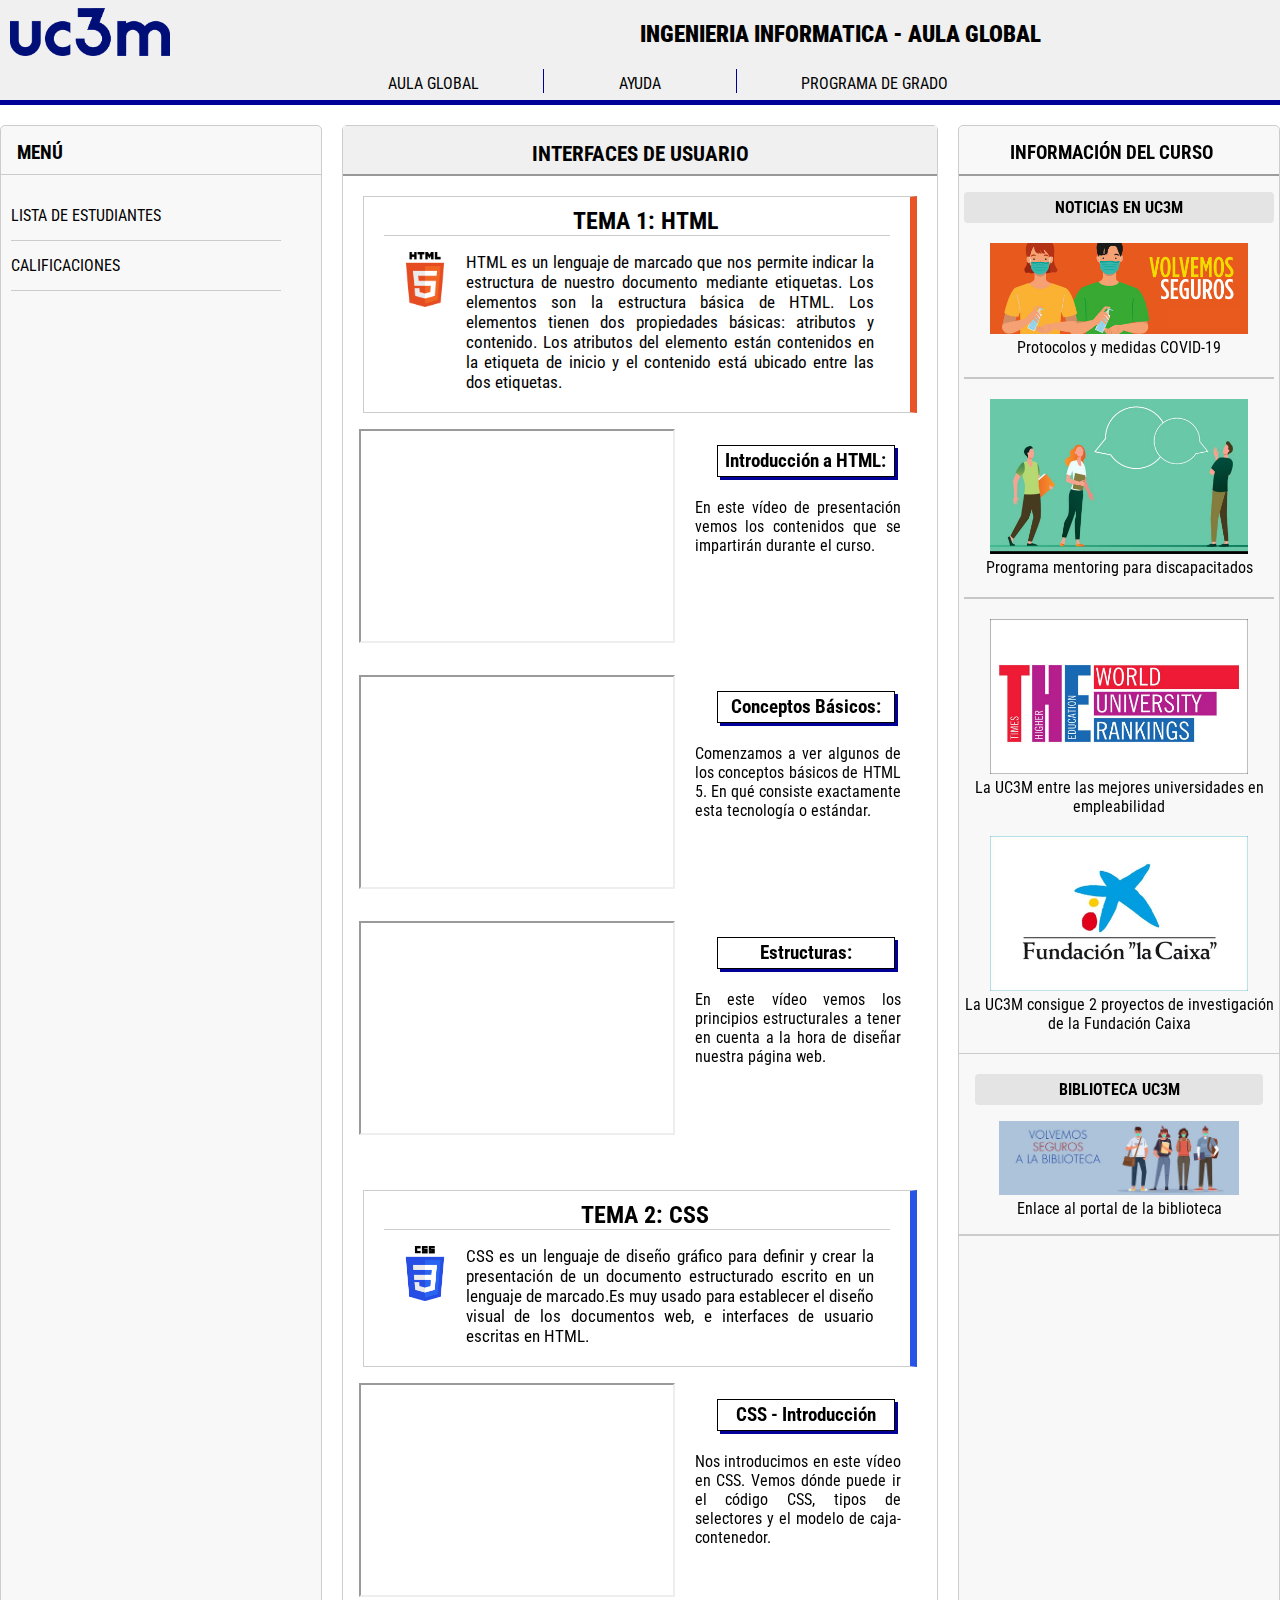
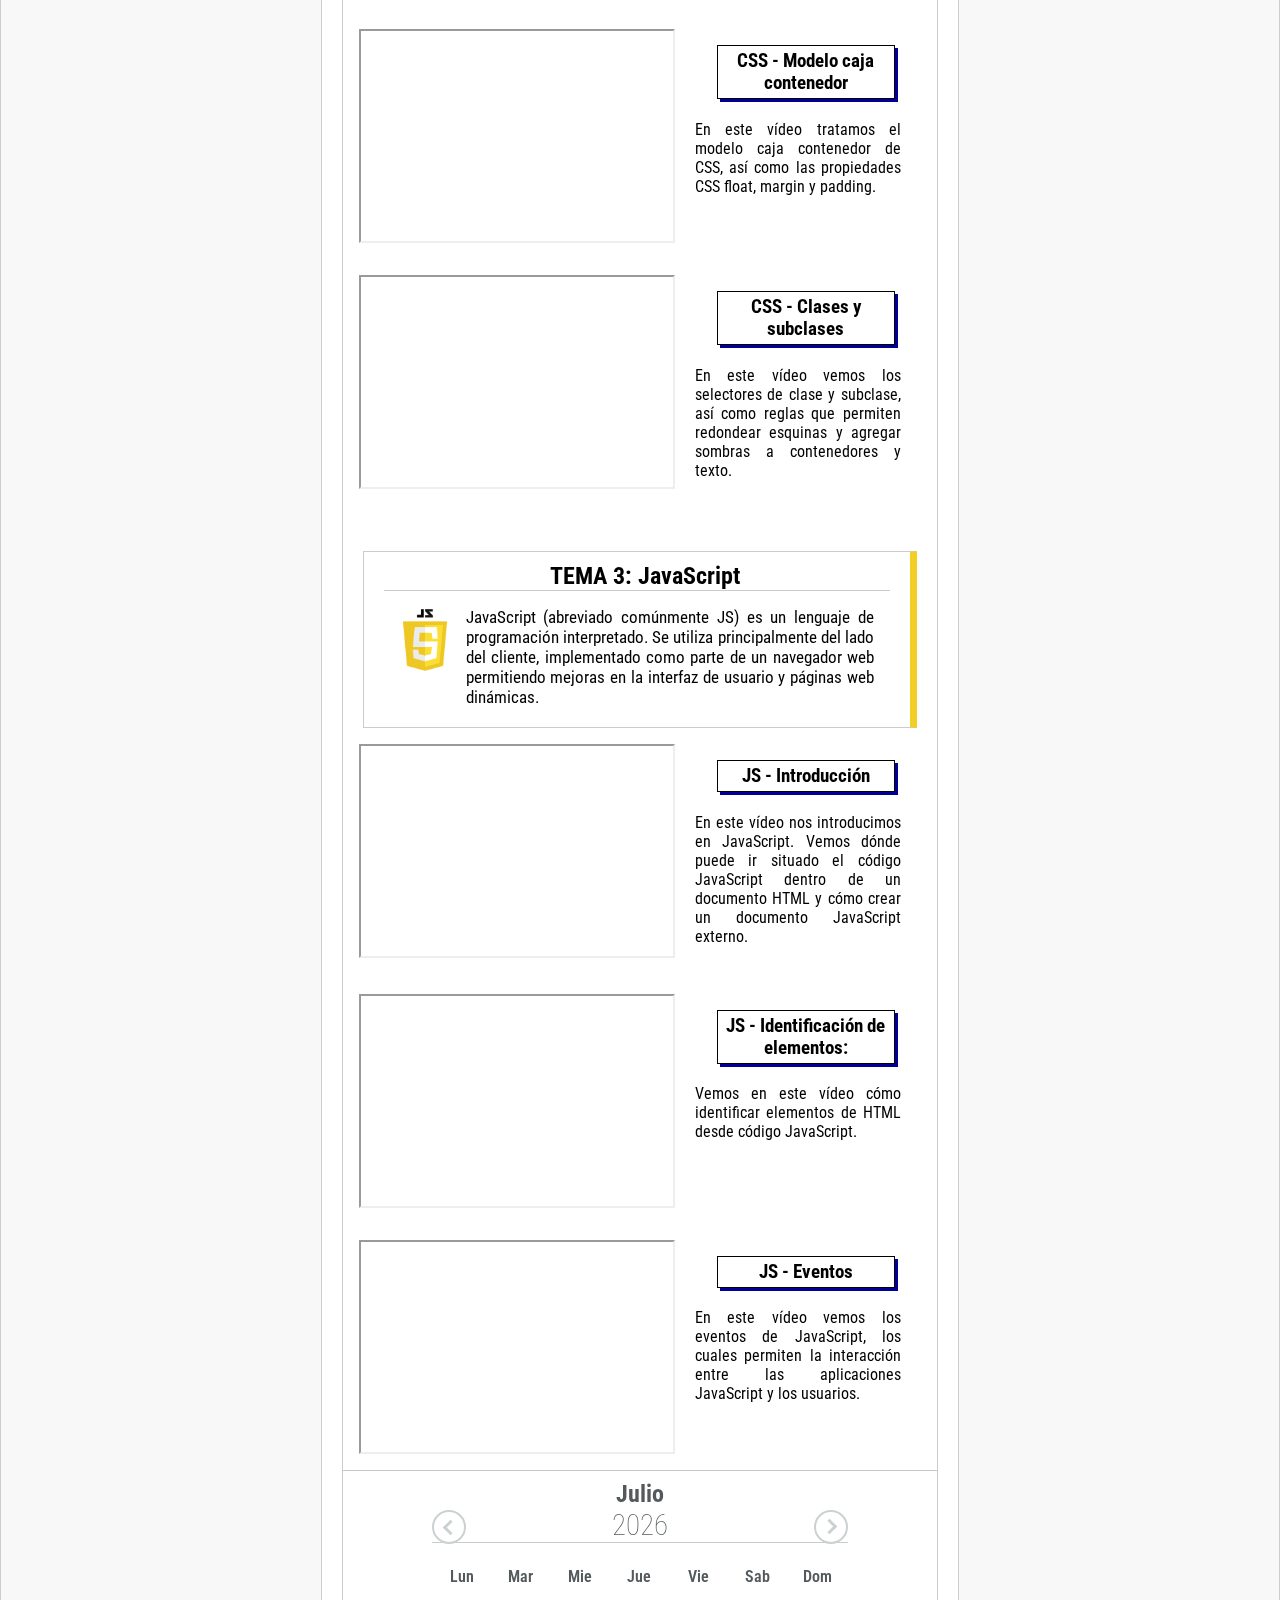
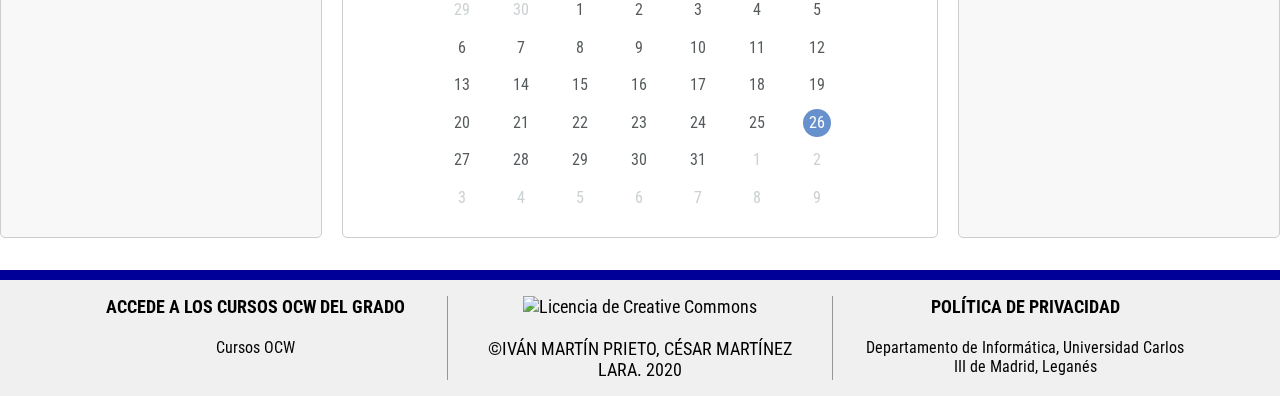
==== commit fd32809b: "login & register completed + student phone started" ====
--- a/index-aulaglobal.html
+++ b/index-aulaglobal.html
@@ -19,39 +19,63 @@
 
 	<!-- ====== MENU OVERLAY MOBILE ====== -->
 	<div id="SideMenuId" class="side-menu">
-	  <a href="javascript:void(0)" class="closebtn" onclick="closeNav()">&times;</a>
-	  <a href="#" class="mostrarContenidoAsignatura" onclick="closeNav()">Contenido de la asignatura</a>
-	  <a href="#" class="mostrarEstudiantesAsignatura student-list-mobile" onclick="closeNav()">Lista de Estudiantes</a>
-	  <a href="#" class="mostrarCalificacionesAsignatura" onclick="closeNav()">Calificaciones</a>
-	  <a href="#ultimas-novedades" onclick="closeNav()">Últimas Novedades</a>
-	  <a href="#" id="openModalPhone" onclick="closeNav()">Próximos eventos</a>
-	  <a href="#" class="mostrarForoAsignatura" onclick="closeNav()">Foro del curso</a>
-	  <hr>
-	  <a href="https://www.uc3m.es/grado/informatica">Programa de Grado</a>
-	  <a href="https://www.uc3m.es/ss/Satellite/UC3MInstitucional/es/FormularioTextoDosColumnas/1371206610152/Contacta">Ayuda</a>
+		<div class="user-session">
+			<img src="images/user.png" alt="imagen-de-usuario">
+			<div id="user-session-name" class="col-12"></div>
+			<div id="user-session-mail" class="col-12"></div>
+			<div id="user-session-quit"><i class="fa fa-sign-out" aria-hidden="true"></i>
+			</div>
+		</div>
+		<a href="javascript:void(0)" class="closebtn" onclick="closeNav()">&times;</a>
+		<div class="side-menu-item">
+			<i class="fa fa-book col-1" aria-hidden="true"></i>
+			<a href="#" class="side-menu-asignaturas col-10" onclick="closeNav()">Mis asignaturas</a>
+			<i class="fa fa-angle-right col-1" aria-hidden="true"></i>
+		</div>
+		<div class="side-menu-item">
+			<i class="fa fa-th-list col-1" aria-hidden="true"></i>
+			<a href="#" class="side-menu-estudiantes student-list-mobile col-10" onclick="closeNav()">Lista de Estudiantes</a>
+			<i class="fa fa-angle-right col-1" aria-hidden="true"></i>
+		</div>
+		<div class="side-menu-item">
+			<i class="fa fa-address-book col-1" aria-hidden="true"></i>
+			<a href="https://contacta.uc3m.es/s/?language=es" class="side-menu-contacto col-10" onclick="closeNav()">Contacto</a>
+			<i class="fa fa-angle-right col-1" aria-hidden="true"></i>
+		</div>
+		<div class="side-menu-item">
+			<i class="fa fa-bar-chart col-1" aria-hidden="true"></i>
+			<a href="#" class="side-menu-calificaciones col-10" onclick="closeNav()">Calificaciones</a>
+			<i class="fa fa-angle-right col-1" aria-hidden="true"></i>
+		</div>
+		<div class="side-menu-item">
+			<i class="fa fa-bookmark col-1" aria-hidden="true"></i>
+			<a href="#" class="side-menu-notificaciones col-10" onclick="closeNav()">Notificaciones</a>
+			<i class="fa fa-angle-right col-1" aria-hidden="true"></i>
+		</div>
+		<div class="side-menu-item">
+			<a href="#" class="side-menu-foro col-11" onclick="closeNav()">Foro del curso</a>
+			<i class="fa fa-angle-right col-1" aria-hidden="true"></i>
+		</div>
 	</div>
 
 	<!-- ====== CABECERA ====== -->
 		<div class="cabecera col-12">
 			<!-- ====== NAV SUPERIOR ====== -->
 			<ul class="nav" id="top">
+				<!-- ====== CONTENIDO SOLO DISPONIBLE PARA VERSION MOVIL ====== -->
+				<li class="nav-item nav-icon col-s-1">
+					<span onclick="openNav()">&#9776;</span>
+				</li>	
 				<li class="col-2 col-s-3">
 					<img src="images/logoxikito.png" alt="Logo de la página principal" class="col-9 logo-header">
 				</li>
 				<li class="col-6 titulo">
-					<b>INGENIERIA INFORMATICA - INTERFACES DE USUARIO</b>
+					<b>INGENIERIA INFORMATICA - AULA GLOBAL</b>
 				</li>
-				<li class="col-4 col-s-8">
-					<div class="user-session col-12">
-							<div id="user-session-name" class="col-8"></div>
-							<img src="images/user.png" alt="imagen-de-usuario" class="col-1">
-							<div id="user-session-quit" class="col-3">Cerrar Sesión</div>
-					</div>
-				</li>
-				<!-- ====== CONTENIDO SOLO DISPONIBLE PARA VERSION MOVIL ====== -->
-				<li class="nav-item nav-icon col-s-1">
-						<span onclick="openNav()">&#9776;</span>
-				</li>
+				
+				<li class="col-1 icono-ayuda">
+					<a href="https://www.uc3m.es/ss/Satellite/Infraestructuras/es/TextoDosColumnas/1371264307813/CONTACTA:_La_comunidad_de_ayuda_y_soporte_de_la_UC3M"><i class="fa fa-question-circle col-1" aria-hidden="true"></i></a>
+				</li>				
 			</ul>
 			<!--====== NAV INFERIOR ====== -->
 			<div class="col-12">
@@ -74,19 +98,13 @@
 		<div class="main-row col-12">
 			<!--====== COLUMNA DE LA IZQUIERDA ====== -->
 			<div class="col-left column col-3">
-				<h1>INTERFACES DE USUARIO</h1>
+				<h1>MENÚ</h1>
 					<ul class="menu-left">
-						<li class="default-content mostrarContenidoAsignatura">
-							CONTENIDO DE LA ASIGNATURA
-						</li>
 						<li class="subjects mostrarRestoAsignaturas">
 							MIS ASIGNATURAS
 						</li>
 						<li class="student-list mostrarEstudiantesAsignatura">
 							LISTA DE ESTUDIANTES
-						</li>
-						<li class="forum mostrarForoAsignatura">
-							FORO DE LA ASIGNATURA
 						</li>
 						<li class="grades mostrarCalificacionesAsignatura">
 							CALIFICACIONES
@@ -95,115 +113,13 @@
 			</div>
 			<!-- ====== COLUMNA CENTRAL ====== -->
 			<div class="col-center column col-6 col-s-9 col-xs-12">
-				<!-- ====== CONTENIDO DE LA ASIGNATURA VIEW ====== -->
-				<div class="contenidoAsignatura">
-					<h1 class="title-iframe col-12">CONTENIDO DE LA ASIGNATURA</h1>
-
-					<div class="contenedor-iframe background-iframe">
-						<div class="tema-asignatura">
-							<div class="tema-presentacion html-5">
-								<h2 class="tema-titulo">TEMA 1: HTML</h2>
-								<div class="tema-intro">
-									<div class="tema-img col-2">
-										<img src="images/HTML5_logo.png" class="col-8" alt="Logo de HTML5.">
-									</div>
-									<p class="tema-intro-txt col-10 col-s-12">HTML es un lenguaje de marcado que nos permite indicar la estructura de nuestro documento mediante etiquetas. Los elementos son la estructura básica de HTML. Los elementos tienen dos propiedades básicas: atributos y contenido. Los atributos del elemento están contenidos en la etiqueta de inicio y el contenido está ubicado entre las dos etiquetas.</p>
-								</div>
-							</div>
-							<div class="tema-capitulo">
-								<div class="tema-capitulo-txt col-5 col-s-12">
-									<h3 class="tema-capitulo-titulo">Introducción a HTML:</h3>
-									<p class="tema-capitulo-desc">En este vídeo de presentación vemos los contenidos que se impartirán durante el curso.</p>
-								</div>
-								<iframe class="tema-video col-7 col-s-12" src="https://www.youtube.com/embed/QC9_8nRNNHA" allow="accelerometer; autoplay; clipboard-write; encrypted-media; gyroscope; picture-in-picture" allowfullscreen></iframe>
-							</div>
-							<div class="tema-capitulo">
-								<div class="tema-capitulo-txt col-5 col-s-12">
-									<h3 class="tema-capitulo-titulo">Conceptos Básicos:</h3>
-									<p class="tema-capitulo-desc">Comenzamos a ver algunos de los conceptos básicos de HTML 5. En qué consiste exactamente esta tecnología o estándar.</p>
-								</div>
-								<iframe class="tema-video col-7 col-s-12" src="https://www.youtube.com/embed/CdfMG_Qy00E" allow="accelerometer; autoplay; clipboard-write; encrypted-media; gyroscope; picture-in-picture" allowfullscreen></iframe>
-							</div>
-							<div class="tema-capitulo">
-								<div class="tema-capitulo-txt col-5 col-s-12">
-									<h3 class="tema-capitulo-titulo">Estructuras:</h3>
-									<p class="tema-capitulo-desc">En este vídeo vemos los principios estructurales a tener en cuenta a la hora de diseñar nuestra página web.</p>
-								</div>
-								<iframe class="tema-video col-7 col-s-12" src="https://www.youtube.com/embed/Wjgv2GJUe2I" allow="accelerometer; autoplay; clipboard-write; encrypted-media; gyroscope; picture-in-picture" allowfullscreen></iframe>
-							</div>
-						</div>
-						<br>
-						<div class="tema-asignatura">
-							<div class="tema-presentacion css-3">
-								<h2 class="tema-titulo">TEMA 2: CSS</h2>
-								<div class="tema-intro">
-									<div class="tema-img col-2">
-										<img src="images/CSS3_logo.png" width=120 alt="logo de CSS" class="col-8">
-									</div>
-									<div class="tema-intro-txt col-10 col-s-12"><p>CSS es un lenguaje de diseño gráfico para definir y crear la presentación de un documento estructurado escrito en un lenguaje de marcado.Es muy usado para establecer el diseño visual de los documentos web, e interfaces de usuario escritas en HTML.</p></div>
-								</div>
-							</div>
-							<div class="tema-capitulo">
-								<div class="tema-capitulo-txt col-5 col-s-12">
-									<h3 class="tema-capitulo-titulo">CSS - Introducción</h3>
-									<p class="tema-capitulo-desc">Nos introducimos en este vídeo en CSS. Vemos dónde puede ir el código CSS, tipos de selectores y el modelo de caja-contenedor.</p>
-								</div>
-								<iframe class="tema-video col-7 col-s-12" src="https://www.youtube.com/embed/1LTzUf327cQ" allow="accelerometer; autoplay; clipboard-write; encrypted-media; gyroscope; picture-in-picture" allowfullscreen></iframe>
-							</div>
-							<div class="tema-capitulo">
-								<div class="tema-capitulo-txt col-5 col-s-12">
-									<h3 class="tema-capitulo-titulo">CSS - Modelo caja contenedor</h3>
-									<p class="tema-capitulo-desc">En este vídeo tratamos el modelo caja contenedor de CSS, así como las propiedades CSS float, margin y padding.</p>
-								</div>
-								<iframe class="tema-video col-7 col-s-12" src="https://www.youtube.com/embed/4JoRVs-I8Uk" allow="accelerometer; autoplay; clipboard-write; encrypted-media; gyroscope; picture-in-picture" allowfullscreen></iframe>
-							</div>
-							<div class="tema-capitulo">
-								<div class="tema-capitulo-txt col-5 col-s-12">
-									<h3 class="tema-capitulo-titulo">CSS - Clases y subclases</h3>
-									<p class="tema-capitulo-desc">En este vídeo vemos los selectores de clase y subclase, así como reglas que permiten redondear esquinas y agregar sombras a contenedores y texto.</p>
-								</div>
-								<iframe class="tema-video col-7 col-s-12" src="https://www.youtube.com/embed/qFRmgfS1qpA" allow="accelerometer; autoplay; clipboard-write; encrypted-media; gyroscope; picture-in-picture" allowfullscreen></iframe>
-							</div>
-						</div>
-						<br>
-						<div class="tema-asignatura">
-							<div class="tema-presentacion js">
-								<h2 class="tema-titulo">TEMA 3: JavaScript</h2>
-								<div class="tema-intro">
-									<div  class="tema-img col-2">
-										<img src="images/JS_logo.png" alt="logo (no real) de javascript" class="col-7">
-									</div>
-									<div class="tema-intro-txt col-10 col-s-12"><p>JavaScript (abreviado comúnmente JS) es un lenguaje de programación interpretado. Se utiliza principalmente del lado del cliente, implementado como parte de un navegador web permitiendo mejoras en la interfaz de usuario y páginas web dinámicas.</p></div>
-								</div>
-							</div>
-							<div class="tema-capitulo">
-								<div class="tema-capitulo-txt col-5 col-s-12">
-									<h3 class="tema-capitulo-titulo">JS - Introducción</h3>
-									<p class="tema-capitulo-desc">En este vídeo nos introducimos en JavaScript. Vemos dónde puede ir situado el código JavaScript dentro de un documento HTML y cómo crear un documento JavaScript externo.</p>
-								</div>
-								<iframe class="tema-video col-7 col-s-12" src="https://www.youtube.com/embed/XxiFkKr685g" allow="accelerometer; autoplay; clipboard-write; encrypted-media; gyroscope; picture-in-picture" allowfullscreen></iframe>
-							</div>
-							<div class="tema-capitulo">
-								<div class="tema-capitulo-txt col-5 col-s-12">
-									<h3 class="tema-capitulo-titulo">JS - Identificación de elementos:</h3>
-									<p class="tema-capitulo-desc">Vemos en este vídeo cómo identificar elementos de HTML desde código JavaScript.</p>
-								</div>
-								<iframe class="tema-video col-7 col-s-12" src="https://www.youtube.com/embed/oOajUMZ-yjg" allow="accelerometer; autoplay; clipboard-write; encrypted-media; gyroscope; picture-in-picture" allowfullscreen></iframe>
-							</div>
-							<div class="tema-capitulo">
-								<div class="tema-capitulo-txt col-5 col-s-12">
-									<h3 class="tema-capitulo-titulo">JS - Eventos</h3>
-									<p class="tema-capitulo-desc">En este vídeo vemos los eventos de JavaScript, los cuales permiten la interacción entre las aplicaciones JavaScript y los usuarios.</p>
-								</div>
-								<iframe class="tema-video col-7 col-s-12" src="https://www.youtube.com/embed/SxN4NwDCUcc" allow="accelerometer; autoplay; clipboard-write; encrypted-media; gyroscope; picture-in-picture" allowfullscreen></iframe>
-							</div>
-						</div>
-					</div>
-				</div>
-
+				
 				<div class="restoAsignaturas">
-					<h1 class="title-iframe col-12">LISTADO DE ASIGNATURAS MATRICULADAS</h1>
+					<h1 class="title-iframe col-12">INICIO - AULA GLOBAL</h1>
 					<div class="contenedor-colCentro col-12">
+						<ul class="enlaces-orientacion"> 
+							<li class="enlace-inicio">Inicio </li>
+						</ul> 
 						<ul class="lista-principal">
 							<li><i class="fa fa-caret-down mis-cursos-arrow" aria-hidden="true"></i>&nbsp;&nbsp;<span class="mis-cursos">Mis cursos</span>
 								<ul class="ul-bajo-cursos">
@@ -221,7 +137,119 @@
 							</li>
 						</ul>
 					</div>
+					<div class="calendar-container">
+					</div>
 				</div>
+
+				<!-- ====== CONTENIDO DE LA ASIGNATURA VIEW ====== -->
+				<div class="contenidoAsignatura">
+					<h1 class="title-iframe col-12">INTERFACES DE USUARIO</h1>
+
+					<div class="contenedor-iframe background-iframe">
+						<div class="tema-asignatura">
+							<div class="tema-presentacion html-5">
+								<h2 class="tema-titulo">TEMA 1: HTML</h2>
+								<div class="tema-intro">
+									<div class="tema-img col-2">
+										<img src="images/HTML5_logo.png" class="col-8" alt="Logo de HTML5.">
+									</div>
+									<p class="tema-intro-txt col-10 col-s-12">HTML es un lenguaje de marcado que nos permite indicar la estructura de nuestro documento mediante etiquetas. Los elementos son la estructura básica de HTML. Los elementos tienen dos propiedades básicas: atributos y contenido. Los atributos del elemento están contenidos en la etiqueta de inicio y el contenido está ubicado entre las dos etiquetas.</p>
+								</div>
+							</div>
+							<div class="tema-capitulo">
+								<div class="tema-capitulo-txt col-5 col-s-12">
+									<h3 class="tema-capitulo-titulo">Introducción a HTML:</h3>
+									<p class="tema-capitulo-desc">En este vídeo de presentación vemos los contenidos que se impartirán durante el curso.</p>
+								</div>
+								<iframe class="tema-video col-7 col-s-12" src="https://www.youtube.com/embed/QC9_8nRNNHA" allow="accelerometer; autoplay; clipboard-write; encrypted-media; gyroscope; picture-in-picture" allowfullscreen></iframe>
+							</div>
+							<div class="tema-capitulo">
+								<div class="tema-capitulo-txt col-5 col-s-12">
+									<h3 class="tema-capitulo-titulo">Conceptos Básicos:</h3>
+									<p class="tema-capitulo-desc">Comenzamos a ver algunos de los conceptos básicos de HTML 5. En qué consiste exactamente esta tecnología o estándar.</p>
+								</div>
+								<iframe class="tema-video col-7 col-s-12" src="https://www.youtube.com/embed/CdfMG_Qy00E" allow="accelerometer; autoplay; clipboard-write; encrypted-media; gyroscope; picture-in-picture" allowfullscreen></iframe>
+							</div>
+							<div class="tema-capitulo">
+								<div class="tema-capitulo-txt col-5 col-s-12">
+									<h3 class="tema-capitulo-titulo">Estructuras:</h3>
+									<p class="tema-capitulo-desc">En este vídeo vemos los principios estructurales a tener en cuenta a la hora de diseñar nuestra página web.</p>
+								</div>
+								<iframe class="tema-video col-7 col-s-12" src="https://www.youtube.com/embed/Wjgv2GJUe2I" allow="accelerometer; autoplay; clipboard-write; encrypted-media; gyroscope; picture-in-picture" allowfullscreen></iframe>
+							</div>
+						</div>
+						<br>
+						<div class="tema-asignatura">
+							<div class="tema-presentacion css-3">
+								<h2 class="tema-titulo">TEMA 2: CSS</h2>
+								<div class="tema-intro">
+									<div class="tema-img col-2">
+										<img src="images/CSS3_logo.png" width=120 alt="logo de CSS" class="col-8">
+									</div>
+									<div class="tema-intro-txt col-10 col-s-12"><p>CSS es un lenguaje de diseño gráfico para definir y crear la presentación de un documento estructurado escrito en un lenguaje de marcado.Es muy usado para establecer el diseño visual de los documentos web, e interfaces de usuario escritas en HTML.</p></div>
+								</div>
+							</div>
+							<div class="tema-capitulo">
+								<div class="tema-capitulo-txt col-5 col-s-12">
+									<h3 class="tema-capitulo-titulo">CSS - Introducción</h3>
+									<p class="tema-capitulo-desc">Nos introducimos en este vídeo en CSS. Vemos dónde puede ir el código CSS, tipos de selectores y el modelo de caja-contenedor.</p>
+								</div>
+								<iframe class="tema-video col-7 col-s-12" src="https://www.youtube.com/embed/1LTzUf327cQ" allow="accelerometer; autoplay; clipboard-write; encrypted-media; gyroscope; picture-in-picture" allowfullscreen></iframe>
+							</div>
+							<div class="tema-capitulo">
+								<div class="tema-capitulo-txt col-5 col-s-12">
+									<h3 class="tema-capitulo-titulo">CSS - Modelo caja contenedor</h3>
+									<p class="tema-capitulo-desc">En este vídeo tratamos el modelo caja contenedor de CSS, así como las propiedades CSS float, margin y padding.</p>
+								</div>
+								<iframe class="tema-video col-7 col-s-12" src="https://www.youtube.com/embed/4JoRVs-I8Uk" allow="accelerometer; autoplay; clipboard-write; encrypted-media; gyroscope; picture-in-picture" allowfullscreen></iframe>
+							</div>
+							<div class="tema-capitulo">
+								<div class="tema-capitulo-txt col-5 col-s-12">
+									<h3 class="tema-capitulo-titulo">CSS - Clases y subclases</h3>
+									<p class="tema-capitulo-desc">En este vídeo vemos los selectores de clase y subclase, así como reglas que permiten redondear esquinas y agregar sombras a contenedores y texto.</p>
+								</div>
+								<iframe class="tema-video col-7 col-s-12" src="https://www.youtube.com/embed/qFRmgfS1qpA" allow="accelerometer; autoplay; clipboard-write; encrypted-media; gyroscope; picture-in-picture" allowfullscreen></iframe>
+							</div>
+						</div>
+						<br>
+						<div class="tema-asignatura">
+							<div class="tema-presentacion js">
+								<h2 class="tema-titulo">TEMA 3: JavaScript</h2>
+								<div class="tema-intro">
+									<div  class="tema-img col-2">
+										<img src="images/JS_logo.png" alt="logo (no real) de javascript" class="col-7">
+									</div>
+									<div class="tema-intro-txt col-10 col-s-12"><p>JavaScript (abreviado comúnmente JS) es un lenguaje de programación interpretado. Se utiliza principalmente del lado del cliente, implementado como parte de un navegador web permitiendo mejoras en la interfaz de usuario y páginas web dinámicas.</p></div>
+								</div>
+							</div>
+							<div class="tema-capitulo">
+								<div class="tema-capitulo-txt col-5 col-s-12">
+									<h3 class="tema-capitulo-titulo">JS - Introducción</h3>
+									<p class="tema-capitulo-desc">En este vídeo nos introducimos en JavaScript. Vemos dónde puede ir situado el código JavaScript dentro de un documento HTML y cómo crear un documento JavaScript externo.</p>
+								</div>
+								<iframe class="tema-video col-7 col-s-12" src="https://www.youtube.com/embed/XxiFkKr685g" allow="accelerometer; autoplay; clipboard-write; encrypted-media; gyroscope; picture-in-picture" allowfullscreen></iframe>
+							</div>
+							<div class="tema-capitulo">
+								<div class="tema-capitulo-txt col-5 col-s-12">
+									<h3 class="tema-capitulo-titulo">JS - Identificación de elementos:</h3>
+									<p class="tema-capitulo-desc">Vemos en este vídeo cómo identificar elementos de HTML desde código JavaScript.</p>
+								</div>
+								<iframe class="tema-video col-7 col-s-12" src="https://www.youtube.com/embed/oOajUMZ-yjg" allow="accelerometer; autoplay; clipboard-write; encrypted-media; gyroscope; picture-in-picture" allowfullscreen></iframe>
+							</div>
+							<div class="tema-capitulo">
+								<div class="tema-capitulo-txt col-5 col-s-12">
+									<h3 class="tema-capitulo-titulo">JS - Eventos</h3>
+									<p class="tema-capitulo-desc">En este vídeo vemos los eventos de JavaScript, los cuales permiten la interacción entre las aplicaciones JavaScript y los usuarios.</p>
+								</div>
+								<iframe class="tema-video col-7 col-s-12" src="https://www.youtube.com/embed/SxN4NwDCUcc" allow="accelerometer; autoplay; clipboard-write; encrypted-media; gyroscope; picture-in-picture" allowfullscreen></iframe>
+							</div>
+						</div>
+					</div>
+
+					<div class="calendar-container">
+					</div>
+				</div>
+
 				<!-- ====== LISTA DE ESTUDIANTES VIEW ====== -->
 				<div class="estudiantesAsignatura">
 					<h1 class="title-iframe col-12">LISTA DE ESTUDIANTES</h1>
@@ -857,58 +885,49 @@
 			</div>
 			<!-- ====== COLUMNA DE LA DERECHA ====== -->
 			<div class="col-right column col-3 col-s-12">
-				<h1>INFORMACIÓN DE LA ASIGNATURA</h1>
+				<h1>INFORMACIÓN DEL CURSO</h1>
 				<ul class="menu-right">
 					<li class="col-12">
-						<div class="proximos-eventos">
-							<p><span>&nbsp;&nbsp;&nbsp;PRÓXIMOS EVENTOS&nbsp;&nbsp;&nbsp;</span></p>
-							<div class="eventos-contenido col-10" id="openModal">
-								<i class="fa fa-calendar-o" aria-hidden="true"></i>&nbsp;&nbsp;Ver próximos eventos
+						<div class="noticias-uc3m">
+							<p class="col-12 noticias-uc3m-titulo">
+								<span>&nbsp;&nbsp;&nbsp;NOTICIAS EN UC3M&nbsp;&nbsp;&nbsp;</span>
+							</p>
+							<div class="noticias-uc3m-element">
+								<img src="images/covid.jpg" alt="Medidas COVID-19" class="col-10"><br>
+								<a href="https://www.uc3m.es/covid19/inicio"><span>Protocolos y medidas COVID-19</span></a>
+							</div>
+							<hr>
+							<div class="noticias-uc3m-element">
+								<img src="images/mentoring.jpg" alt="Programa mentoring" class="col-10"><br>
+								<a href="https://www.uc3m.es/ss/Satellite/UC3MInstitucional/es/Detalle/Comunicacion_C/1371301693542/1371215537949/Nuevo_programa_de_mentoring_de_la_UC3M_para_estudiantes_con_discapacidad"><span>Programa mentoring para discapacitados</span></a>
+							</div>
+							<hr>
+							<div class="noticias-uc3m-element">
+								<img src="images/world-university.jpg" alt="Ranking de universidades mundial" class="col-10"><br>
+								<a href="https://www.uc3m.es/ss/Satellite/UC3MInstitucional/es/Detalle/Comunicacion_C/1371301591725/1371215537949/La_UC3M,_entre_las_mejores_universidades_del_mundo_en_empleabilidad"><span>La UC3M entre las mejores universidades en empleabilidad</span></a>
+							</div>
+							<div class="noticias-uc3m-element">
+								<img src="images/caixa.jpg" alt="Fundación Caixa" class="col-10"><br>
+								<a href="https://www.uc3m.es/ss/Satellite/UC3MInstitucional/es/Detalle/Comunicacion_C/1371302072327/1371215537949/La_UC3M_consigue_dos_proyectos_de_investigacion_social_de_excelencia_de_Fundacion_%E2%80%9Dla_Caixa%E2%80%9D"><span>La UC3M consigue 2 proyectos de investigación de la Fundación Caixa</span></a>
 							</div>
 						</div>
 					</li>
 					<li class="col-12">
-						<div class="tutoria">
-							<p><span>&nbsp;&nbsp;&nbsp;TUTORÍA&nbsp;&nbsp;&nbsp;</span></p>
-								<div class="tutoria-name">
-									<h5>IVÁN MARTÍN PRIETO</h5>
-									<p>Pendiente de introducir tutorías</p>
-								</div>
-								<div class="tutoria-name">
-									<h5>CESAR MARTÍNEZ LARA</h5>
-									<p>Pendiente de introducir tutorías</p>
-								</div>
-						</div>
-					</li>
-					<li class="col-12">
-						<div class="actividad-reciente">
-							<p><span>&nbsp;&nbsp;&nbsp;ACTIVIDAD RECIENTE&nbsp;&nbsp;&nbsp;</span></p>
-							<div>
-								Sin actividad reciente en esta asignatura desde el día 07 de Octubre.
+						<div class="biblioteca-uc3m">
+							<p class="col-12 biblioteca-uc3m-titulo">
+								<span>&nbsp;&nbsp;&nbsp;BIBLIOTECA UC3M&nbsp;&nbsp;&nbsp;</span>
+							</p>
+							<div class="biblioteca-uc3m-element">
+								<img src="images/biblioteca.jpg" alt="Imagen biblioteca" class="col-10"><br>
+								<a href="https://www.uc3m.es/ss/Satellite/Biblioteca/es/PortadaMiniSite/1371212251593/"><span>Enlace al portal de la biblioteca</span></a>
 							</div>
 						</div>
 					</li>
 					<li class="col-12" id="ultimas-novedades">
-						<div class="ultimas-novedades">
-							<p><span>&nbsp;&nbsp;&nbsp;ÚLTIMAS NOVEDADES&nbsp;&nbsp;&nbsp;</span></p>
-							<div>
-								<div><b>Notas publicadas</b></div>
-								<div>02-10-20 : <b>&nbsp;Nueva pregunta en el foro</b></div>
-								<div>28-09-20 : <b>&nbsp;Nueva pregunta en el foro</b></div>
-								<div>06-09-20 : <b>&nbsp;Nueva pregunta en el foro</b></div>
-							</div>
-						</div>
+						
 					</li>
 				</ul>
 			</div>
-		</div>
-	</div>
-
-	<!-- ====== MODAL CALENDAR ====== -->
-	<div id="calendar-modal-container">
-		<div class="modal-content">
-			<span class="close">&times;</span>
-			<div id="calendarModal"></div>
 		</div>
 	</div>
 
@@ -917,8 +936,9 @@
 		<div class="modal-logout-content col-5">
 			<div class="col-12"><b>¿Estás segur@ de que deseas cerrar sesión?</b></div>
 			<div class="col-12 modal-logout-buttons">
-				<button id="aceptar-logout">Sí</button>
-				<button id="rechazar-logout">No</button>
+				<div id="aceptar-logout">Sí</div>
+				<br>
+				<div id="rechazar-logout">No</div>
 			</div>
 		</div>
 	</div>
--- a/css/styles.css
+++ b/css/styles.css
@@ -507,7 +507,7 @@
 	align-items: center;
 }
 .logo-header{
-	padding-left: 20px;
+	padding-left: 10px;
 }
 .col-2 > img{
 	width: 100%;
@@ -551,35 +551,44 @@
 }
 .nav-icon{
 	display: none;
+	padding-left: 10px;
 }
 .nav-icon span{
 	font-size:30px;
 	cursor:pointer;
 }
+.icono-ayuda{
+	display: none;
+	font-size: 20px;
+}
 .user-session{
 	display: flex;
-	flex-direction: row;
-	justify-content: right;
+	flex-direction: column;
+	justify-content: space-around;
 	align-items: center;
-	padding-left: 10px;
-	padding-right: 5px;
-	border-radius: 4px;
-}
-#user-session-quit:hover {
-	color:#000099;
+}
+#user-session-quit{
+	margin-top: 5px;
+	margin-bottom: 5px;
+	border-radius: 5px;
+	padding: 4px;
+}
+#user-session-quit i{
+	font-size: 30px;
+	color: white;
 }
 .user-session img{
-	width: 10%;
-	padding-right: 10px;
-	border-right: 2px solid #808080;
-	margin-right: 10px;
+	width: 40%;
 }
 #user-session-name{
-	
-	padding-right: 15px;
-	
+	padding-top: 5px;
+	color: #FFF;
 	font-size: 20px;
 	text-align: right;
+}
+#user-session-mail{
+	padding-top: 5px;
+	color: #FFF;
 }
 /***************
 **** CUERPO ****
@@ -637,6 +646,7 @@
 	margin-right: 40px;
 	padding-bottom: 15px;
 	border-bottom: 1px solid #ccc;
+	background-color:none !important;
 }
 .menu-left a:focus {
 	color: #000099;
@@ -656,9 +666,8 @@
 	margin-right: 20px;
 }
 .contenedor-colCentro{
-	margin-left: 30px;
-	margin-top: 60px;
-
+	margin-left: 20px;
+	margin-top: 20px;
 }
 .contenedor-colCentro ul{
 	list-style: none;
@@ -699,6 +708,17 @@
 	cursor: pointer;
 	background-color: #e0e0e0;
 }
+.enlaces-orientacion li{
+	display: flex;
+	flex-direction: row;
+	text-decoration: underline;
+}
+.enlaces-orientacion li:hover{
+	color: #002699;
+	background-color: #e0e0e0;
+	cursor:pointer;
+}
+
 /*********************
 **** RIGHT COLUMN ****
 *********************/
@@ -710,7 +730,7 @@
 .col-right > h1{
 	font-size: 18.72px;
 	text-align: center;
-	border-bottom: 1px solid #ccc;
+	border-bottom: 2px solid rgba(20,20,20,0.4);
 	padding-bottom: 10px;
 	padding-right: 1rem;
 	padding-top: 1rem;
@@ -723,107 +743,54 @@
 	border-bottom: 1px solid #ccc;
 }
 
-.tutoria{
+.noticias-uc3m{
 	padding-top: 16px;
-	padding-left: 1rem;
-	padding-right: 1rem;
-}
-.tutoria p{
+	padding-left: 5px;
+	padding-right: 5px;
+}
+.noticias-uc3m-titulo{
+	background-color: #e4e4e4;
+	padding:6px 0;
+	border-radius: 4px;
+	font-weight: bold;
+}
+.noticias-uc3m p{
 	margin-bottom: 16px;
-	padding-top: 4px;
-}
-.tutoria span{
-	border-left: 2px solid #000099;
-	border-right: 2px solid #000099;
-	padding-top: 3px;
-	padding-bottom: 3px;
-	font-weight: bold;
-}
-.tutoria-name{
-	font-size: 17px;
-	padding-top:0px;
-	padding-bottom: 0rem;
-}
-.actividad-reciente{
+}
+.noticias-uc3m-element{
+	margin-top: 20px;
+	margin-bottom: 20px;
+}
+hr{
+	border: 1px solid #c7c7c7;
+}
+
+.biblioteca-uc3m{
 	padding-top: 20px;
 	padding-left: 1rem;
 	padding-right: 1rem;
 	margin-bottom: 1rem;
 }
-.actividad-reciente span {
-	border-left: 2px solid #000099;
-	border-right: 2px solid #000099;
-	padding-top: 3px;
-	padding-bottom: 3px;
+.biblioteca-uc3m-titulo {
+	background-color: #e4e4e4;
+	padding:6px 0;
+	border-radius: 4px;
 	font-weight: bold;
 }
-.actividad-reciente > div{
+.biblioteca-uc3m > div{
 	padding-top: 1rem;
 }
-.ultimas-novedades{
-	padding-top: 20px;
-	padding-left: 1rem;
-	padding-right: 1rem;
-	margin-bottom: 1rem;
-}
-.ultimas-novedades span {
-	border-left: 2px solid #000099;
-	border-right: 2px solid #000099;
-	padding-top: 3px;
-	padding-bottom: 3px;
-	font-weight: bold;
-}
-.ultimas-novedades > div{
-	padding-top: 1rem;
-}
-.ultimas-novedades > div > div{
-	padding-top: 5px;
-}
-.proximos-eventos{
-	padding-top: 20px;
-	padding-left: 1rem;
-	padding-right: 1rem;
-	margin-bottom: 1rem;
-}
-.proximos-eventos span{
-	border-left: 2px solid #000099;
-	border-right: 2px solid #000099;
-	padding-top: 3px;
-	padding-bottom: 3px;
-	font-weight: bold;
-}
-.proximos-eventos div{
-	margin-top: 1rem;
-}
-.eventos-contenido{
-	padding-top: 5px;
-	padding-bottom: 5px;
-	margin-left: 20%;
-	margin-right: 20%;
-}
-.eventos-contenido:hover{
-	background-color: #e0e0e0;
-	border-radius: 4px;
-	cursor: pointer;
-}
-.eventos-contenido:active{
-	background-color: #c7c7c7;
-}
-.eventos-contenido i{
-	background-color: rgba(113, 97, 255, 0.274);
-	padding:5px;
-	border-radius: 5px;
-}
+
 
 /************************
 **** SIMPLE CALENDAR ****
 ************************/
-#calendarModal{
+.calendar-container{
 	display: flex;
 	justify-content: center;
 	align-items: center;
-	margin-top: 20px;
-	margin-bottom:20px;
+	border-top: 1px solid #c7c7c7;
+	padding-top: 9px;
 }
 .calendar {
 	position: relative;
@@ -832,8 +799,7 @@
 	text-align: center;
 	font: 15px/1em inherit;
 	color: #545A5C;
-	padding-top: 20px;
-	width: 100%;
+	width: 70%;
 }
 .calendar a {
 	text-decoration: none;
@@ -1055,6 +1021,7 @@
 	border-width:0;
 }
 #aceptar-logout{
+	width: 50%;
 	padding: 10px;
 	background-color:#002699;
 	color: white;
@@ -1062,6 +1029,12 @@
 }
 #aceptar-logout:active{
 	background-color:#647fcf;
+}
+#aceptar-logout:hover{
+	cursor: pointer;
+}
+#rechazar-logout:hover{
+	cursor: pointer;
 }
 #rechazar-logout:active{
 	background-color:#647fcf;
@@ -1093,7 +1066,6 @@
 	.links-nav li {
 		font-size: 15px;
 	}
-
 	/*BODY*/
 	.main-row{
 		padding-top: 10px;
@@ -1366,11 +1338,9 @@
 		display: inline-block;
 		padding-bottom: 10px;
 	}
-
-	.nav{
-		flex-wrap: wrap;
-	}
-
+	.icono-ayuda{
+		display: inline-block;
+	}
 	.side-menu{
 	  display: block;
 	  height: 100%;
@@ -1379,30 +1349,42 @@
 	  z-index: 6;
 	  top: 0;
 	  left: 0;
-	  background-color: rgba(2,2,87, 0.9);
+	  background-color: rgba(2,2,87, 0.98);
 	  overflow-x: hidden;
 	  transition: 0.5s;
 	  padding-top: 60px;
 	}
 
 	.side-menu a {
-	  padding: 8px 8px 8px 32px;
+	  padding: 8px 14px;
 	  text-decoration: none;
 	  font-size: 25px;
 	  color: #FFF !important;
-	  display: block;
+
 	  transition: 0.3s;
 	}
 	.side-menu a:active {
 	  color: #000099 !important;
 	}
-
+	.side-menu-item{
+		display: flex;
+		justify-content: flex-start;
+		align-items: center;
+		padding-left: 8px;
+	}
+	.side-menu-item i{
+		color: #FFF;
+		font-size: 20px;
+	}
+	.fa-angle-right{
+		color: #FFF;
+		font-size: 32px;
+	}
 	.side-menu .closebtn {
 	  position: absolute;
 	  top: 0;
-	  right: 25px;
+	  left: 0px;
 	  font-size: 36px;
-	  margin-left: 50px;
 	}
 
 
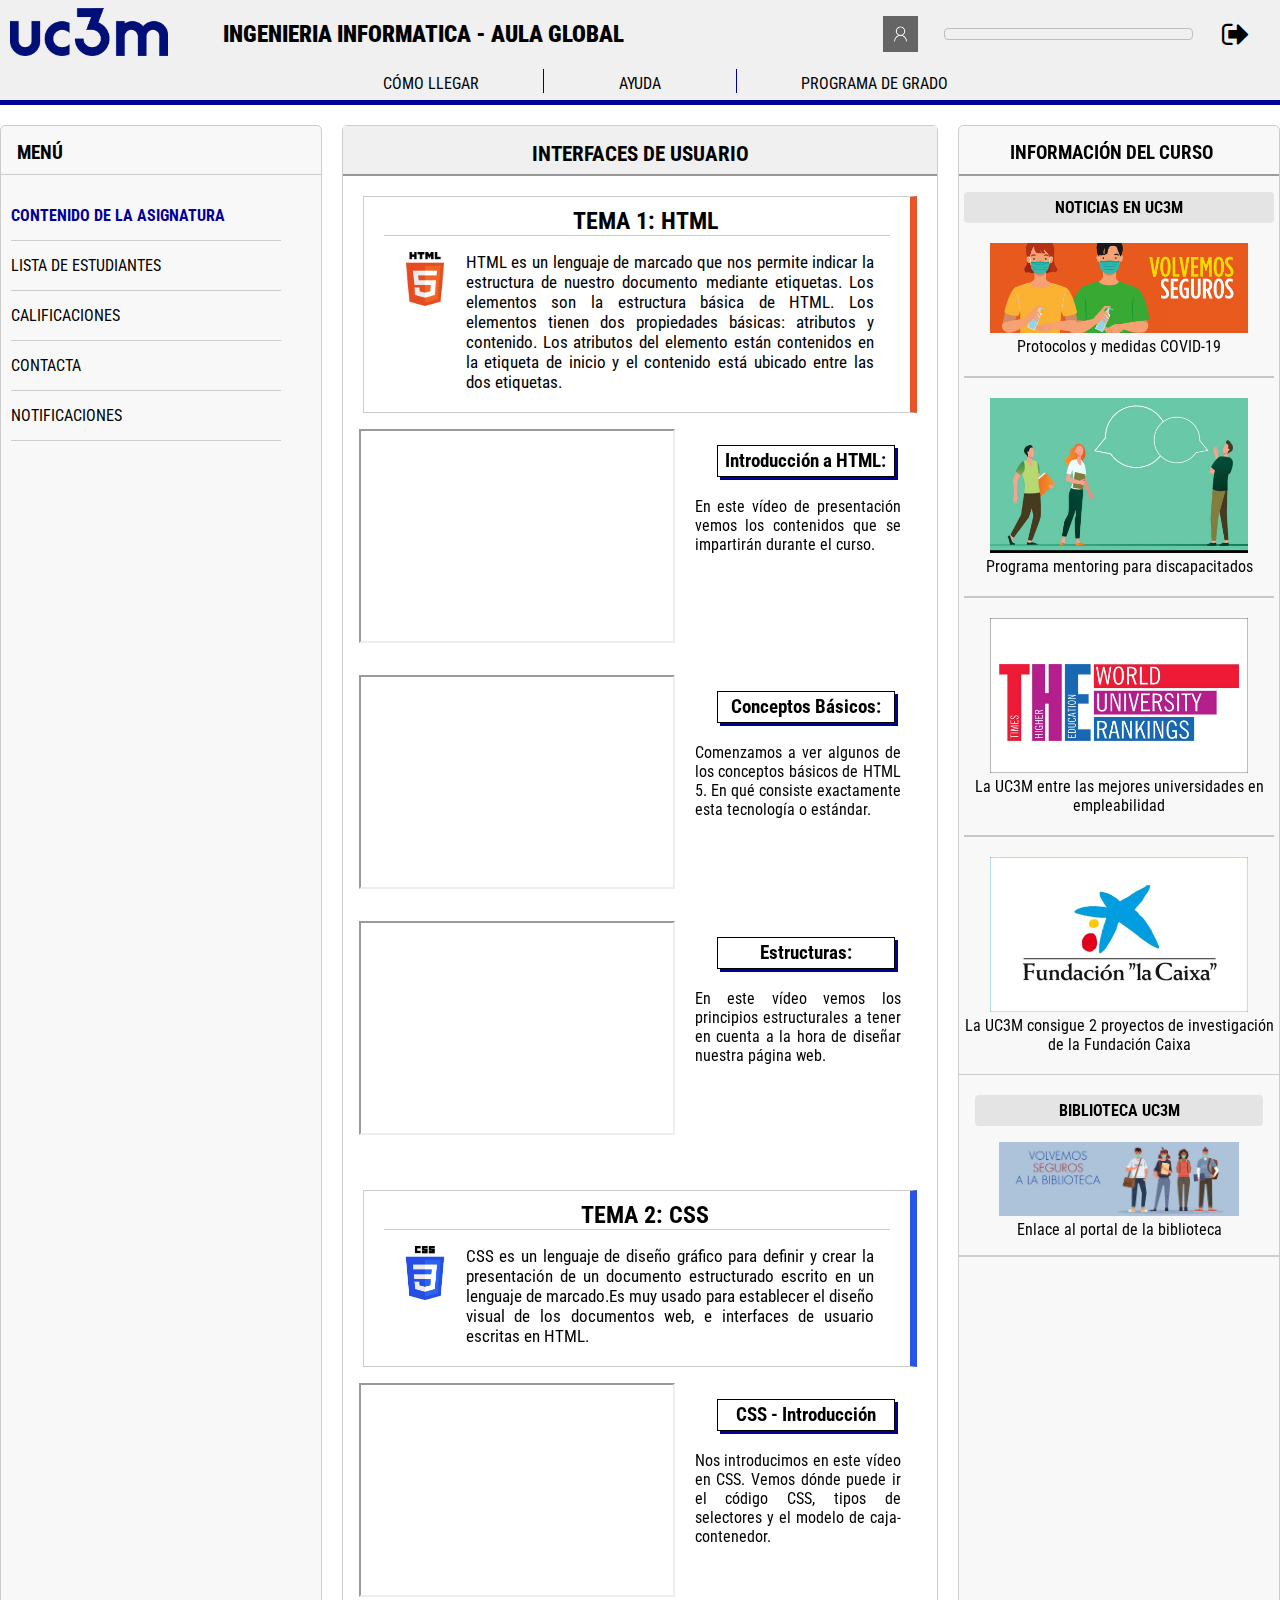
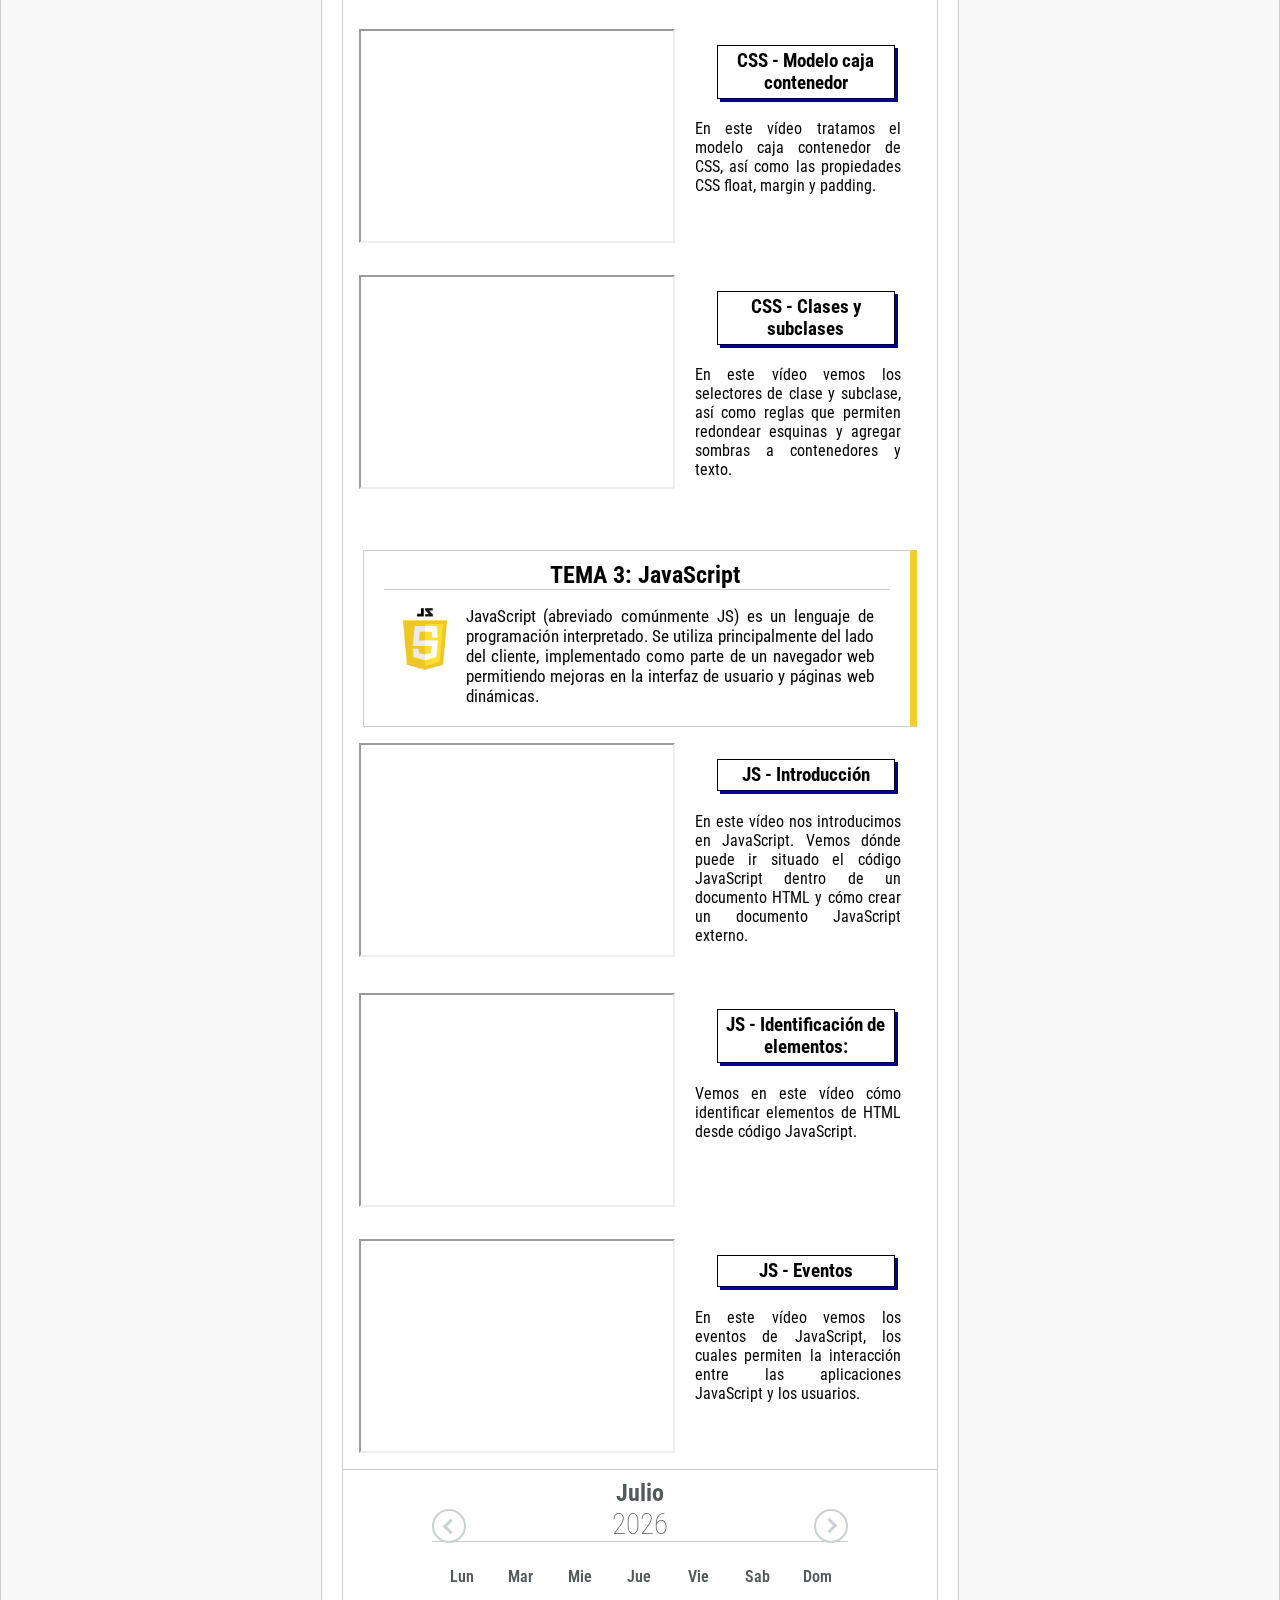
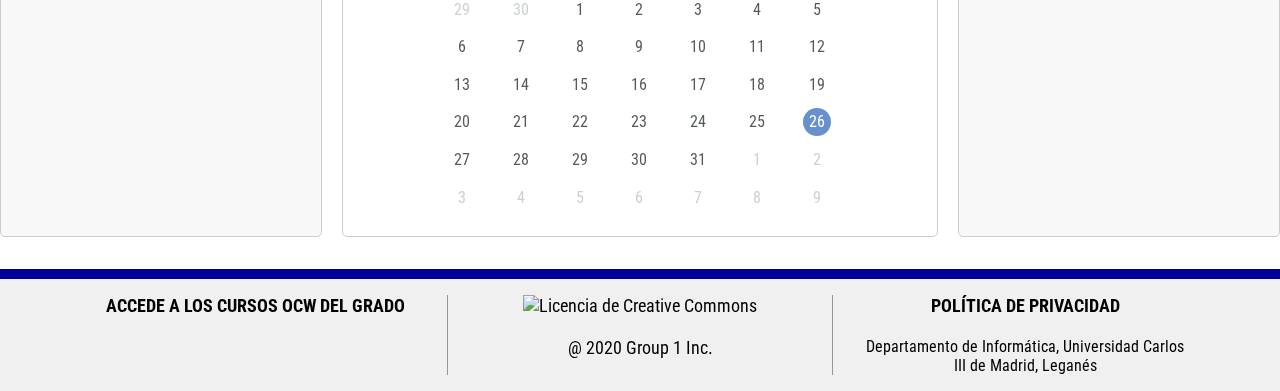
==== commit 9163e0ab: "Vista estudiantes + profe + admin en todo" ====
--- a/index-aulaglobal.html
+++ b/index-aulaglobal.html
@@ -23,7 +23,8 @@
 			<img src="images/user.png" alt="imagen-de-usuario">
 			<div id="user-session-name" class="col-12"></div>
 			<div id="user-session-mail" class="col-12"></div>
-			<div id="user-session-quit"><i class="fa fa-sign-out" aria-hidden="true"></i>
+			<div class="user-session-quit">
+				<i class="fa fa-sign-out" aria-hidden="true"></i>
 			</div>
 		</div>
 		<a href="javascript:void(0)" class="closebtn" onclick="closeNav()">&times;</a>
@@ -33,13 +34,18 @@
 			<i class="fa fa-angle-right col-1" aria-hidden="true"></i>
 		</div>
 		<div class="side-menu-item">
+			<i class="fa fa-book col-1" aria-hidden="true"></i>
+			<a href="#" class="side-menu-asignatura-profe col-10" onclick="closeNav()">Contenido de la asignatura</a>
+			<i class="fa fa-angle-right col-1" aria-hidden="true"></i>
+		</div>
+		<div class="side-menu-item">
 			<i class="fa fa-th-list col-1" aria-hidden="true"></i>
-			<a href="#" class="side-menu-estudiantes student-list-mobile col-10" onclick="closeNav()">Lista de Estudiantes</a>
+			<a href="#" class="side-menu-estudiantes col-10" onclick="closeNav()">Lista de Estudiantes</a>
 			<i class="fa fa-angle-right col-1" aria-hidden="true"></i>
 		</div>
 		<div class="side-menu-item">
 			<i class="fa fa-address-book col-1" aria-hidden="true"></i>
-			<a href="https://contacta.uc3m.es/s/?language=es" class="side-menu-contacto col-10" onclick="closeNav()">Contacto</a>
+			<a href="https://aplicaciones.uc3m.es/directorio/" class="side-menu-contacto col-10" onclick="closeNav()">Contacto</a>
 			<i class="fa fa-angle-right col-1" aria-hidden="true"></i>
 		</div>
 		<div class="side-menu-item">
@@ -53,7 +59,8 @@
 			<i class="fa fa-angle-right col-1" aria-hidden="true"></i>
 		</div>
 		<div class="side-menu-item">
-			<a href="#" class="side-menu-foro col-11" onclick="closeNav()">Foro del curso</a>
+			<i class="fa fa-wpforms col-1" aria-hidden="true"></i>
+			<a href="#" class="side-menu-foro col-10" onclick="closeNav()">Foro del curso</a>
 			<i class="fa fa-angle-right col-1" aria-hidden="true"></i>
 		</div>
 	</div>
@@ -72,7 +79,13 @@
 				<li class="col-6 titulo">
 					<b>INGENIERIA INFORMATICA - AULA GLOBAL</b>
 				</li>
-				
+				<li class="col-4 user-session-desktop">
+					<img src="images/user.png" alt="Imagen usuario" class="col-1 col-s-2">
+					<p class="col-7" id="user-session-name-desktop"></p>
+					<div class="user-session-quit-desktop">
+						<i class="fa fa-sign-out" aria-hidden="true"></i>
+					</div>
+				</li>
 				<li class="col-1 icono-ayuda">
 					<a href="https://www.uc3m.es/ss/Satellite/Infraestructuras/es/TextoDosColumnas/1371264307813/CONTACTA:_La_comunidad_de_ayuda_y_soporte_de_la_UC3M"><i class="fa fa-question-circle col-1" aria-hidden="true"></i></a>
 				</li>				
@@ -81,7 +94,7 @@
 			<div class="col-12">
 				<ul class="links-nav">
 					<li class="col-5 nav-left">
-						<a href="#top">AULA GLOBAL</a>
+						<a target="_blank" href="https://www.google.com/maps/dir//Universidad+Carlos+III+de+Madrid:+Campus+de+Legan%C3%A9s,+Avenida+de+la+Universidad,+Legan%C3%A9s/@40.3194024,-3.7952943,13z/data=!4m8!4m7!1m0!1m5!1m1!1s0xd41898b1cc06b5b:0xaf0cadd098b516f8!2m2!1d-3.76511!2d40.3324367">CÓMO LLEGAR</a>
 					</li>
 					<li class="col-2 nav-center">
 						<a href="https://www.uc3m.es/ss/Satellite/UC3MInstitucional/es/FormularioTextoDosColumnas/1371206610152/Contacta" target="_blank">AYUDA</a>
@@ -100,14 +113,26 @@
 			<div class="col-left column col-3">
 				<h1>MENÚ</h1>
 					<ul class="menu-left">
-						<li class="subjects mostrarRestoAsignaturas">
+						<li class="mostrarRestoAsignaturas">
 							MIS ASIGNATURAS
 						</li>
-						<li class="student-list mostrarEstudiantesAsignatura">
+						<li class="mostrarContenidoAsignatura">
+							CONTENIDO DE LA ASIGNATURA
+						</li>
+						<li class="mostrarEstudiantesAsignatura">
 							LISTA DE ESTUDIANTES
 						</li>
 						<li class="grades mostrarCalificacionesAsignatura">
 							CALIFICACIONES
+						</li>
+						<li class="mostrarContacto">
+							CONTACTA
+						</li>
+						<li  class="mostrarNotificaciones">
+							NOTIFICACIONES
+						</li>
+						<li  class="mostrarForoAsignatura">
+							FORO DE LA ASIGNATURA
 						</li>
 					</ul>
 			</div>
@@ -612,7 +637,7 @@
 				<div class="calificacionesAsignatura">
 					<div class="title-iframe">
 						<h1 class=" col-12">LISTA DE CALIFICACIONES</h1>
-						<div id="exportarExcel" class="col-2">
+						<div id="exportarExcel">
 							Descargar tabla
 						</div>
 					</div>
@@ -906,6 +931,7 @@
 								<img src="images/world-university.jpg" alt="Ranking de universidades mundial" class="col-10"><br>
 								<a href="https://www.uc3m.es/ss/Satellite/UC3MInstitucional/es/Detalle/Comunicacion_C/1371301591725/1371215537949/La_UC3M,_entre_las_mejores_universidades_del_mundo_en_empleabilidad"><span>La UC3M entre las mejores universidades en empleabilidad</span></a>
 							</div>
+							<hr>
 							<div class="noticias-uc3m-element">
 								<img src="images/caixa.jpg" alt="Fundación Caixa" class="col-10"><br>
 								<a href="https://www.uc3m.es/ss/Satellite/UC3MInstitucional/es/Detalle/Comunicacion_C/1371302072327/1371215537949/La_UC3M_consigue_dos_proyectos_de_investigacion_social_de_excelencia_de_Fundacion_%E2%80%9Dla_Caixa%E2%80%9D"><span>La UC3M consigue 2 proyectos de investigación de la Fundación Caixa</span></a>
@@ -947,15 +973,14 @@
 	<footer id="bottom" class="col-12">
 		<div class="footer-row">
 			<div class="uc3m-resources footer-column col-3 col-s-12">
-				<b>ACCEDE A LOS CURSOS OCW DEL GRADO</b><br>
-				<a href="http://ocw.uc3m.es/grado-en-ingenieria-informatica?b_start:int=0" target="_blank">Cursos OCW</a>
+				<a href="http://ocw.uc3m.es/grado-en-ingenieria-informatica?b_start:int=0" target="_blank"><b>ACCEDE A LOS CURSOS OCW DEL GRADO</b></a>
 			</div>
 			<div class="copyright footer-column col-3 col-s-12">
 				<p>
-					<a rel="license" href="http://creativecommons.org/licenses/by-nd/4.0/"><img alt="Licencia de Creative Commons" src="https://i.creativecommons.org/l/by-nd/4.0/88x31.png" class="creative-commons"/></a>
+					<a rel="license" href="http://creativecommons.org/licenses/by-nd/4.0/" target="_blank"><img alt="Licencia de Creative Commons" src="https://i.creativecommons.org/l/by-nd/4.0/88x31.png" class="creative-commons"/></a>
 				</p>
 				<br>
-				<span>&#169;IVÁN MARTÍN PRIETO, CÉSAR MARTÍNEZ LARA. 2020</span>
+				<span>@ 2020 Group 1 Inc.</span>
 			</div>
 			<div class="privacy-pol footer-column col-3 col-s-12">
 				<a href="https://www.uc3m.es/inicio/informacion-legal/politica-privacidad" target="_blank"><b>POLÍTICA DE PRIVACIDAD</b></a>
--- a/css/styles.css
+++ b/css/styles.css
@@ -242,11 +242,11 @@
 #exportarExcel{
 	text-align: center;
 	height: 20px;
-	font-size: 12px;
-	background-color: #555555;
+	width: 50%;
+	font-size: 16px;
+	background-color: #bebebe;
 	border-radius: 4px;
 	transition-duration: 0.4s;
-	color: #ccc;
 	margin-top: 10px;
 	padding: 5px;
 }
@@ -412,42 +412,6 @@
 	border-radius: 5px;
 	margin-top: 10px;
 }
-/***********************
-**** MODAL CALENDAR ****
-***********************/
-
-#calendar-modal-container{
-	display: none;
-	position: fixed;
-	z-index: 1;
-	padding-top: 200px;
-	left: 0;
-	top: 0;
-	width: 100%;
-	height: 100%;
-	overflow: auto;
-	background-color: rgba(0,0,0,0.4);
-}
-.modal-content{
-	margin: auto;
-	background-color: rgb(255,255,255);
-	padding: 20px;
-	width: 30%;
-	border-radius: 4px;
-}
-.close{
-  	color: #aaaaaa;
-  	float: right;
-  	font-size: 28px;
-  	font-weight: bold;
-}
-.close:hover,
-.close:focus {
-  	color: #000;
-  	text-decoration: none;
-  	cursor: pointer;
-}
-
 /***********************
 **** MODAL LOGOUT ******
 ***********************/
@@ -567,15 +531,42 @@
 	justify-content: space-around;
 	align-items: center;
 }
-#user-session-quit{
+.user-session-desktop{
+	display: flex;
+	flex-direction: row;
+	justify-content: space-evenly;
+	align-items: center;
+}
+#user-session-name-desktop{
+	text-align: center;
+	border: 1px solid #bebebe;
+	padding: 5px 0;
+	border-radius: 4px;
+}
+.user-session-quit{
 	margin-top: 5px;
 	margin-bottom: 5px;
 	border-radius: 5px;
 	padding: 4px;
 }
-#user-session-quit i{
+.user-session-quit i{
 	font-size: 30px;
 	color: white;
+}
+.user-session-quit-desktop{
+	margin-top: 5px;
+	margin-bottom: 5px;
+	border-radius: 5px;
+	padding: 4px;
+}
+.user-session-quit-desktop:hover{
+	cursor: pointer;
+}
+.user-session-quit:hover{
+	cursor: pointer;
+}
+.user-session-quit-desktop i{
+	font-size: 30px;
 }
 .user-session img{
 	width: 40%;
@@ -1004,7 +995,7 @@
 	padding-right: 2rem;
 }
 .uc3m-resources > a{
-	font-size: 16px;
+	font-size: 18px;
 }
 .copyright{
 	border-right: 1px solid rgb(150,150,150);
@@ -1060,7 +1051,7 @@
 	.title-space{
 		display: none;
 	}
-	.user-session{
+	.user-session-desktop{
 		font-size: 15px;
 	}
 	.links-nav li {
@@ -1386,8 +1377,9 @@
 	  left: 0px;
 	  font-size: 36px;
 	}
-
-
+	.user-session-desktop{
+		display: none;
+	}
 	/* CUERPO */
 
 	.col-left{
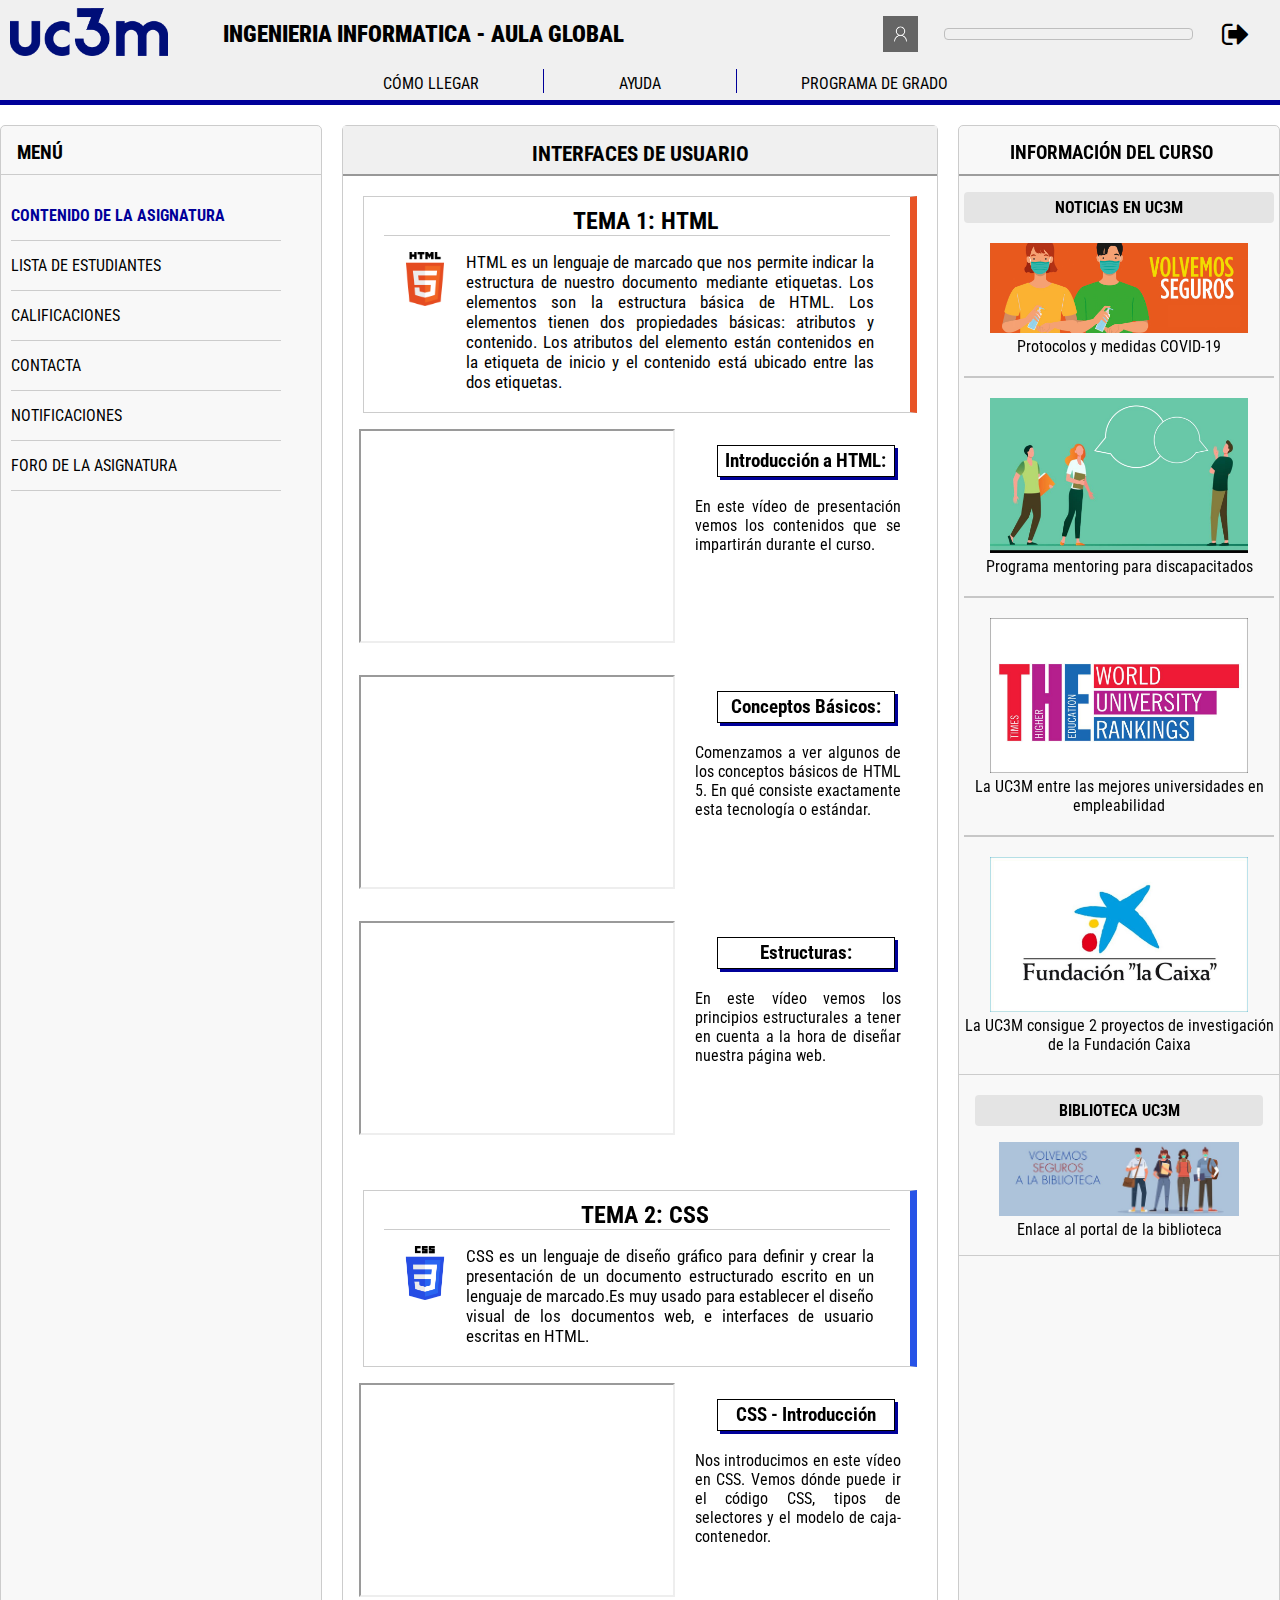
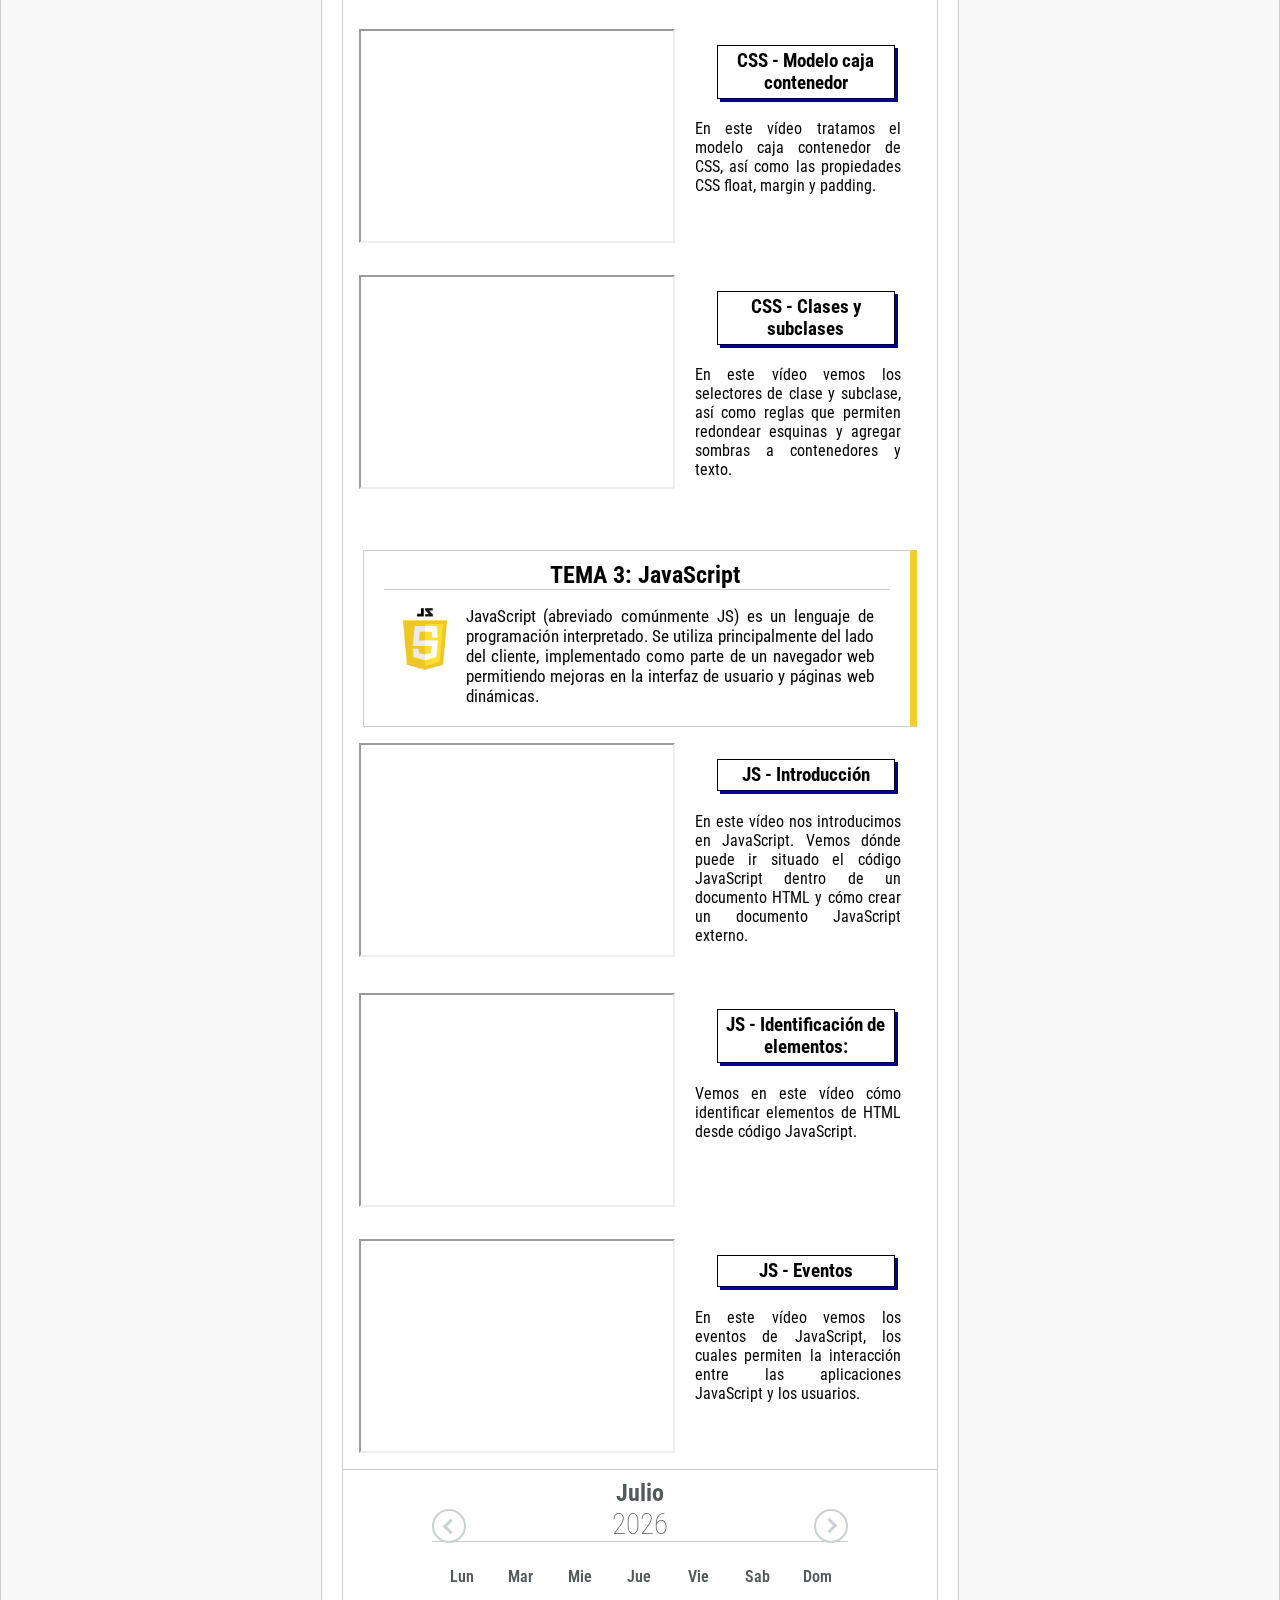
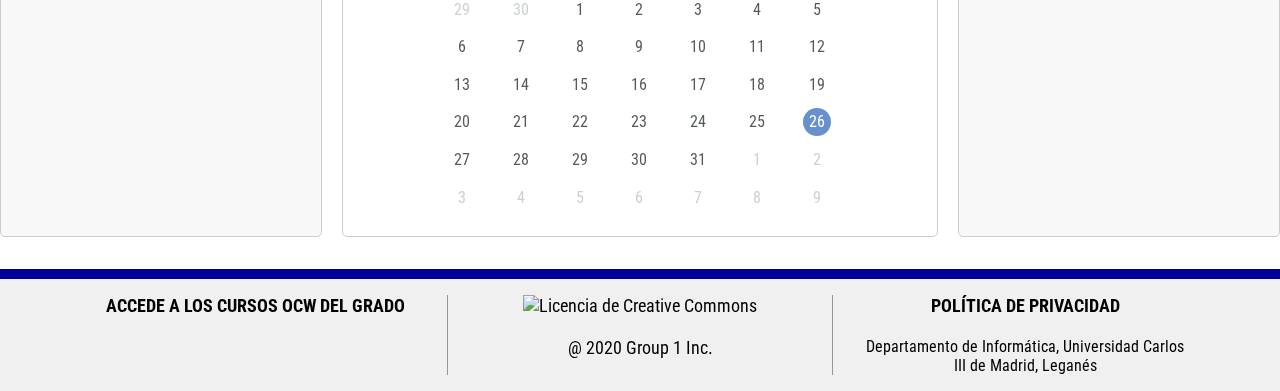
==== commit d1f5b95b: "Texto comentado + cambios en scriptsMainPage.js" ====
--- a/index-aulaglobal.html
+++ b/index-aulaglobal.html
@@ -18,6 +18,7 @@
 <body onload="writeNameFromCookie()">
 
 	<!-- ====== MENU OVERLAY MOBILE ====== -->
+	<!-- Menu que solo sera visible desde telefonos. Es el menu hamburguesa encontrado arriba a la izquierda-->
 	<div id="SideMenuId" class="side-menu">
 		<div class="user-session">
 			<img src="images/user.png" alt="imagen-de-usuario">
@@ -69,16 +70,16 @@
 		<div class="cabecera col-12">
 			<!-- ====== NAV SUPERIOR ====== -->
 			<ul class="nav" id="top">
-				<!-- ====== CONTENIDO SOLO DISPONIBLE PARA VERSION MOVIL ====== -->
 				<li class="nav-item nav-icon col-s-1">
-					<span onclick="openNav()">&#9776;</span>
-				</li>	
+					<span onclick="openNav()">&#9776;</span> <!-- Icono del menu de hamburguesa-->
+				</li>
 				<li class="col-2 col-s-3">
 					<img src="images/logoxikito.png" alt="Logo de la página principal" class="col-9 logo-header">
 				</li>
 				<li class="col-6 titulo">
 					<b>INGENIERIA INFORMATICA - AULA GLOBAL</b>
 				</li>
+				<!-- Zona del usuario (imagen, nombre y boton para cerrar sesion)-->
 				<li class="col-4 user-session-desktop">
 					<img src="images/user.png" alt="Imagen usuario" class="col-1 col-s-2">
 					<p class="col-7" id="user-session-name-desktop"></p>
@@ -88,9 +89,10 @@
 				</li>
 				<li class="col-1 icono-ayuda">
 					<a href="https://www.uc3m.es/ss/Satellite/Infraestructuras/es/TextoDosColumnas/1371264307813/CONTACTA:_La_comunidad_de_ayuda_y_soporte_de_la_UC3M"><i class="fa fa-question-circle col-1" aria-hidden="true"></i></a>
-				</li>				
+				</li>
 			</ul>
 			<!--====== NAV INFERIOR ====== -->
+			<!-- Disponible en todos los tamaños excepto para movil -->
 			<div class="col-12">
 				<ul class="links-nav">
 					<li class="col-5 nav-left">
@@ -109,6 +111,8 @@
 	<!-- ====== CUERPO O FILA CENTRAL ====== -->
 	<div class="cuerpo">
 		<div class="main-row col-12">
+			<!-- Separamos en 3 columnas con un formato 25-50-25 -->
+
 			<!--====== COLUMNA DE LA IZQUIERDA ====== -->
 			<div class="col-left column col-3">
 				<h1>MENÚ</h1>
@@ -138,13 +142,13 @@
 			</div>
 			<!-- ====== COLUMNA CENTRAL ====== -->
 			<div class="col-center column col-6 col-s-9 col-xs-12">
-				
+				<!-- Zona que contiene las asignaturas de los alumnos (solo visible si eres estudiante)-->
 				<div class="restoAsignaturas">
 					<h1 class="title-iframe col-12">INICIO - AULA GLOBAL</h1>
 					<div class="contenedor-colCentro col-12">
-						<ul class="enlaces-orientacion"> 
+						<ul class="enlaces-orientacion">
 							<li class="enlace-inicio">Inicio </li>
-						</ul> 
+						</ul>
 						<ul class="lista-principal">
 							<li><i class="fa fa-caret-down mis-cursos-arrow" aria-hidden="true"></i>&nbsp;&nbsp;<span class="mis-cursos">Mis cursos</span>
 								<ul class="ul-bajo-cursos">
@@ -162,11 +166,13 @@
 							</li>
 						</ul>
 					</div>
+					<!-- Contenedor que guarda la zona del calendario-->
 					<div class="calendar-container">
 					</div>
 				</div>
 
 				<!-- ====== CONTENIDO DE LA ASIGNATURA VIEW ====== -->
+				<!-- Zona que almacena el contenido de una asignatura (solo visible si eres profesor/admin)-->
 				<div class="contenidoAsignatura">
 					<h1 class="title-iframe col-12">INTERFACES DE USUARIO</h1>
 
@@ -270,16 +276,18 @@
 							</div>
 						</div>
 					</div>
-
+					<!-- Contenedor que guarda la zona del calendario-->
 					<div class="calendar-container">
 					</div>
 				</div>
 
 				<!-- ====== LISTA DE ESTUDIANTES VIEW ====== -->
+				<!-- Zona que almacena la lista de estudiantes-->
 				<div class="estudiantesAsignatura">
 					<h1 class="title-iframe col-12">LISTA DE ESTUDIANTES</h1>
 
 					<div class="contenedor-iframe background-iframe col-12">
+						<!-- Tabla visible para profesores y administradores -->
 						<table class="alumnos">
 							<tr>
 								<th>Foto</th>
@@ -478,6 +486,7 @@
 				</div>
 
 				<!-- ====== FORO DE LA ASIGNATURA ====== -->
+				<!-- Zona visible una vez se ha entrado al contenido de una asignatura. Disponible en el menu lateral izquierdo-->
 				<div class="foroAsignatura">
 					<h1 class="title-iframe col-12">FORO DE LA ASIGNATURA</h1>
 					<div class="section-preguntas" id="section-preguntas">
@@ -634,9 +643,11 @@
 				</div>
 
 				<!-- ====== CALIFICACIONES VIEW ====== -->
+				<!-- Zona que almacena las calificaciones de los usuarios.-->
 				<div class="calificacionesAsignatura">
 					<div class="title-iframe">
 						<h1 class=" col-12">LISTA DE CALIFICACIONES</h1>
+						<!-- Boton para descargar la tabla a excel-->
 						<div id="exportarExcel">
 							Descargar tabla
 						</div>
@@ -886,7 +897,6 @@
 						</table>
 
 						<!-- Tabla del usuario cuando es estudiante -->
-
 						<table class="tabla-user-estudiante" id="table2excel-alumno">
 							<tr>
 								<th class="noExl"></th>
@@ -913,6 +923,7 @@
 				<h1>INFORMACIÓN DEL CURSO</h1>
 				<ul class="menu-right">
 					<li class="col-12">
+						<!-- Apartado de noticias-->
 						<div class="noticias-uc3m">
 							<p class="col-12 noticias-uc3m-titulo">
 								<span>&nbsp;&nbsp;&nbsp;NOTICIAS EN UC3M&nbsp;&nbsp;&nbsp;</span>
@@ -939,6 +950,7 @@
 						</div>
 					</li>
 					<li class="col-12">
+						<!-- Zona de enlace al portal de la biblioteca-->
 						<div class="biblioteca-uc3m">
 							<p class="col-12 biblioteca-uc3m-titulo">
 								<span>&nbsp;&nbsp;&nbsp;BIBLIOTECA UC3M&nbsp;&nbsp;&nbsp;</span>
@@ -948,9 +960,6 @@
 								<a href="https://www.uc3m.es/ss/Satellite/Biblioteca/es/PortadaMiniSite/1371212251593/"><span>Enlace al portal de la biblioteca</span></a>
 							</div>
 						</div>
-					</li>
-					<li class="col-12" id="ultimas-novedades">
-						
 					</li>
 				</ul>
 			</div>
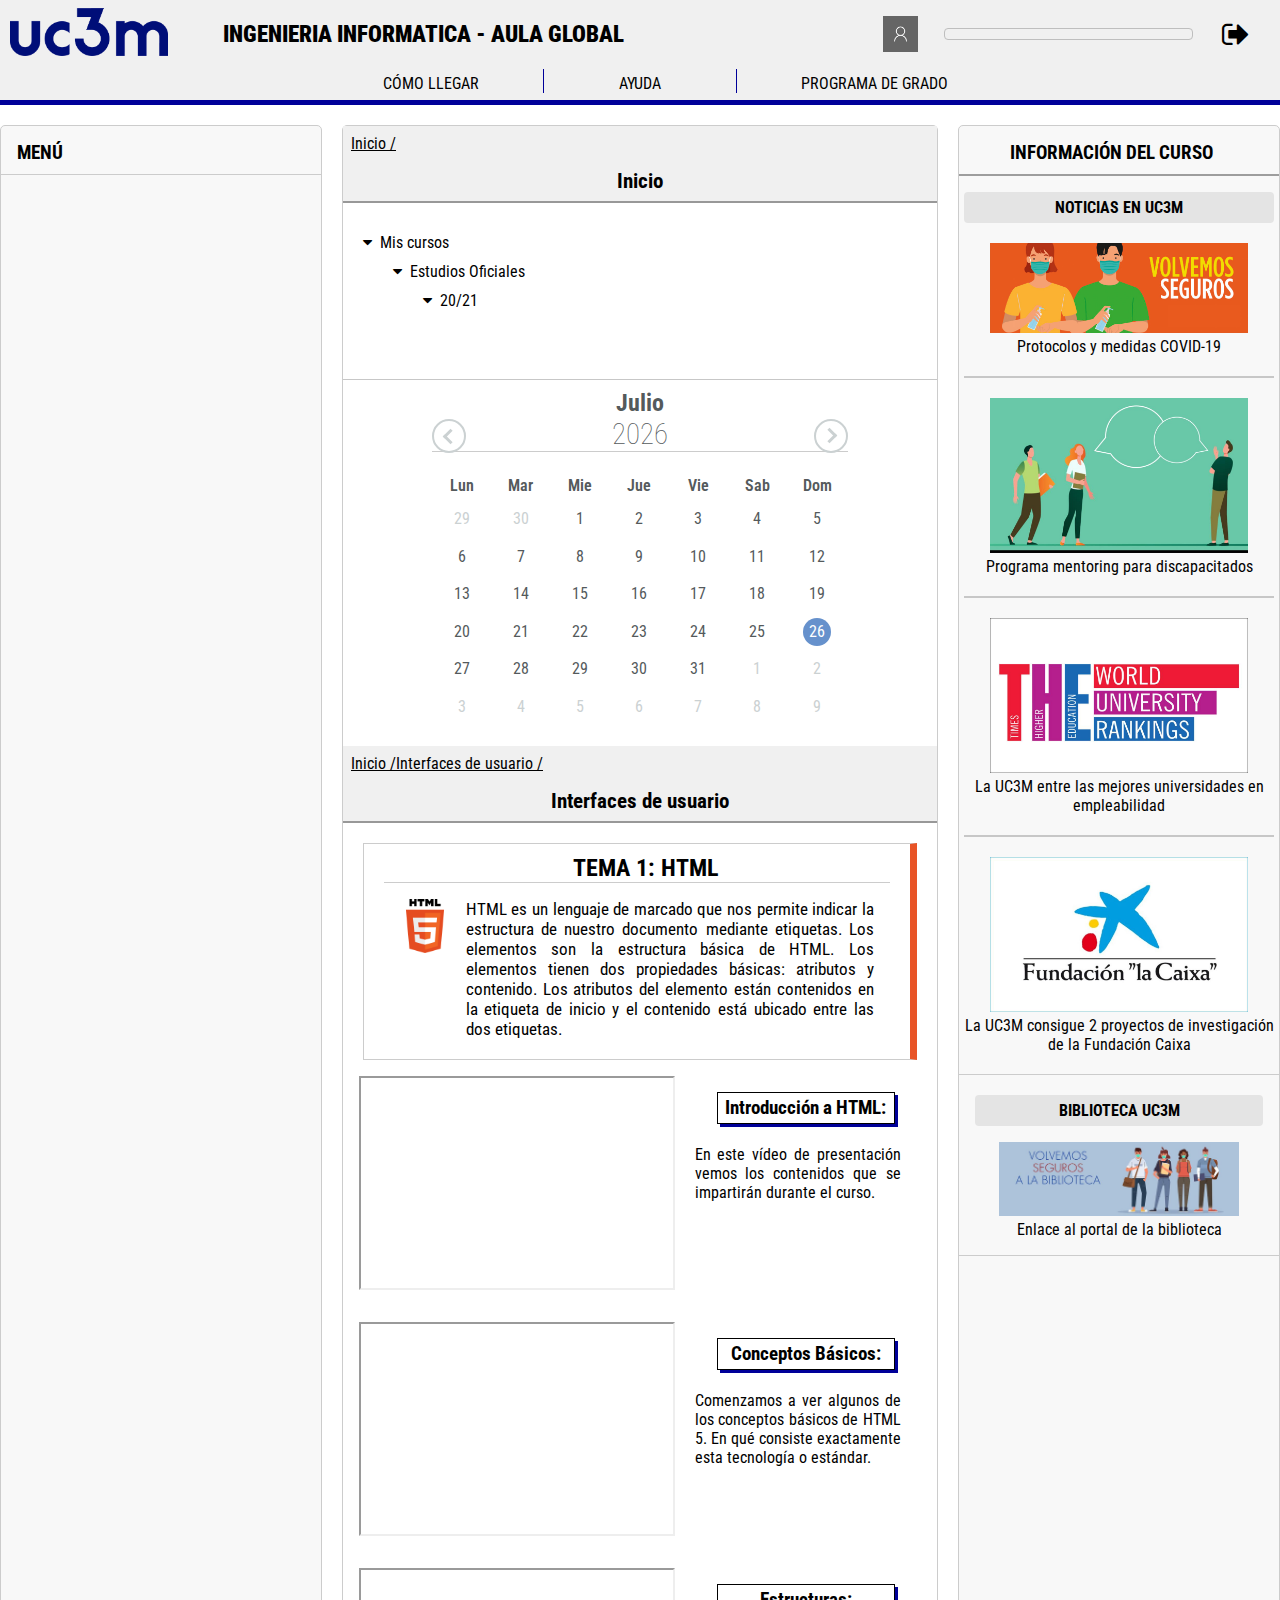
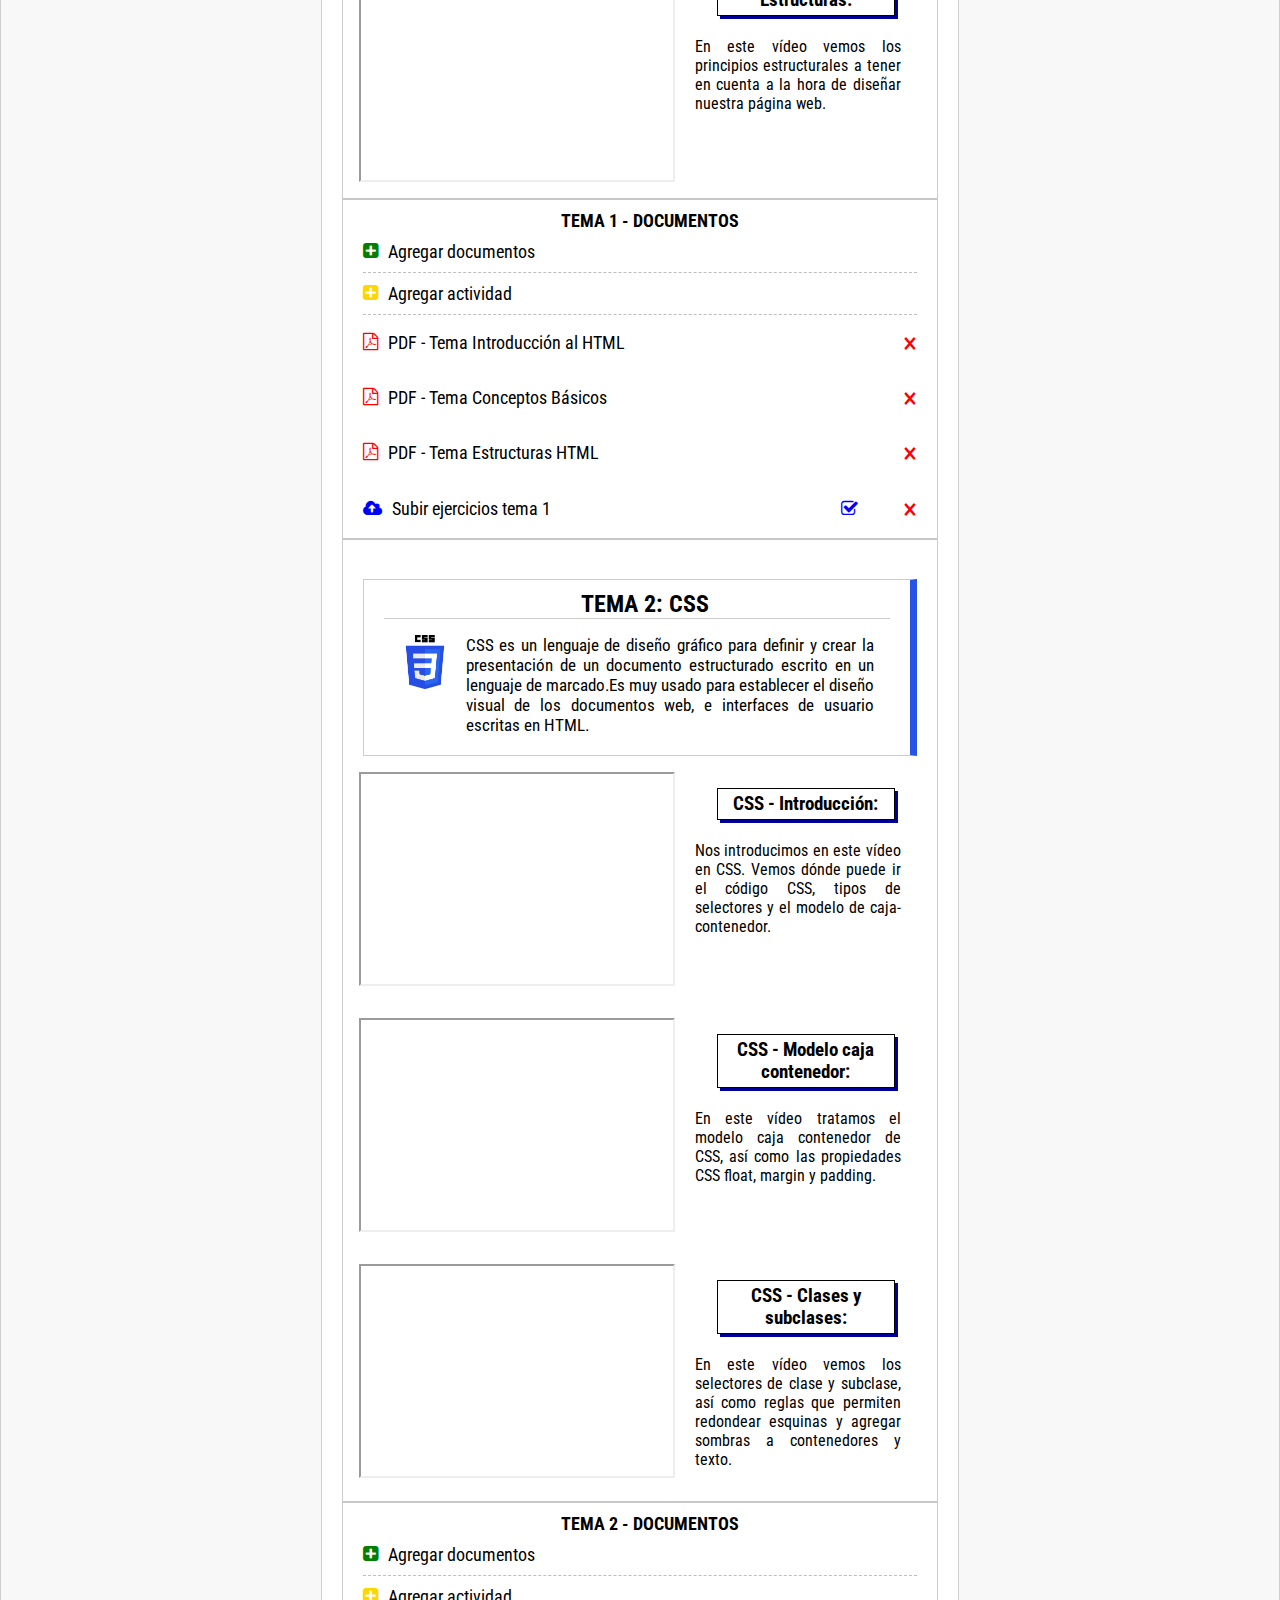
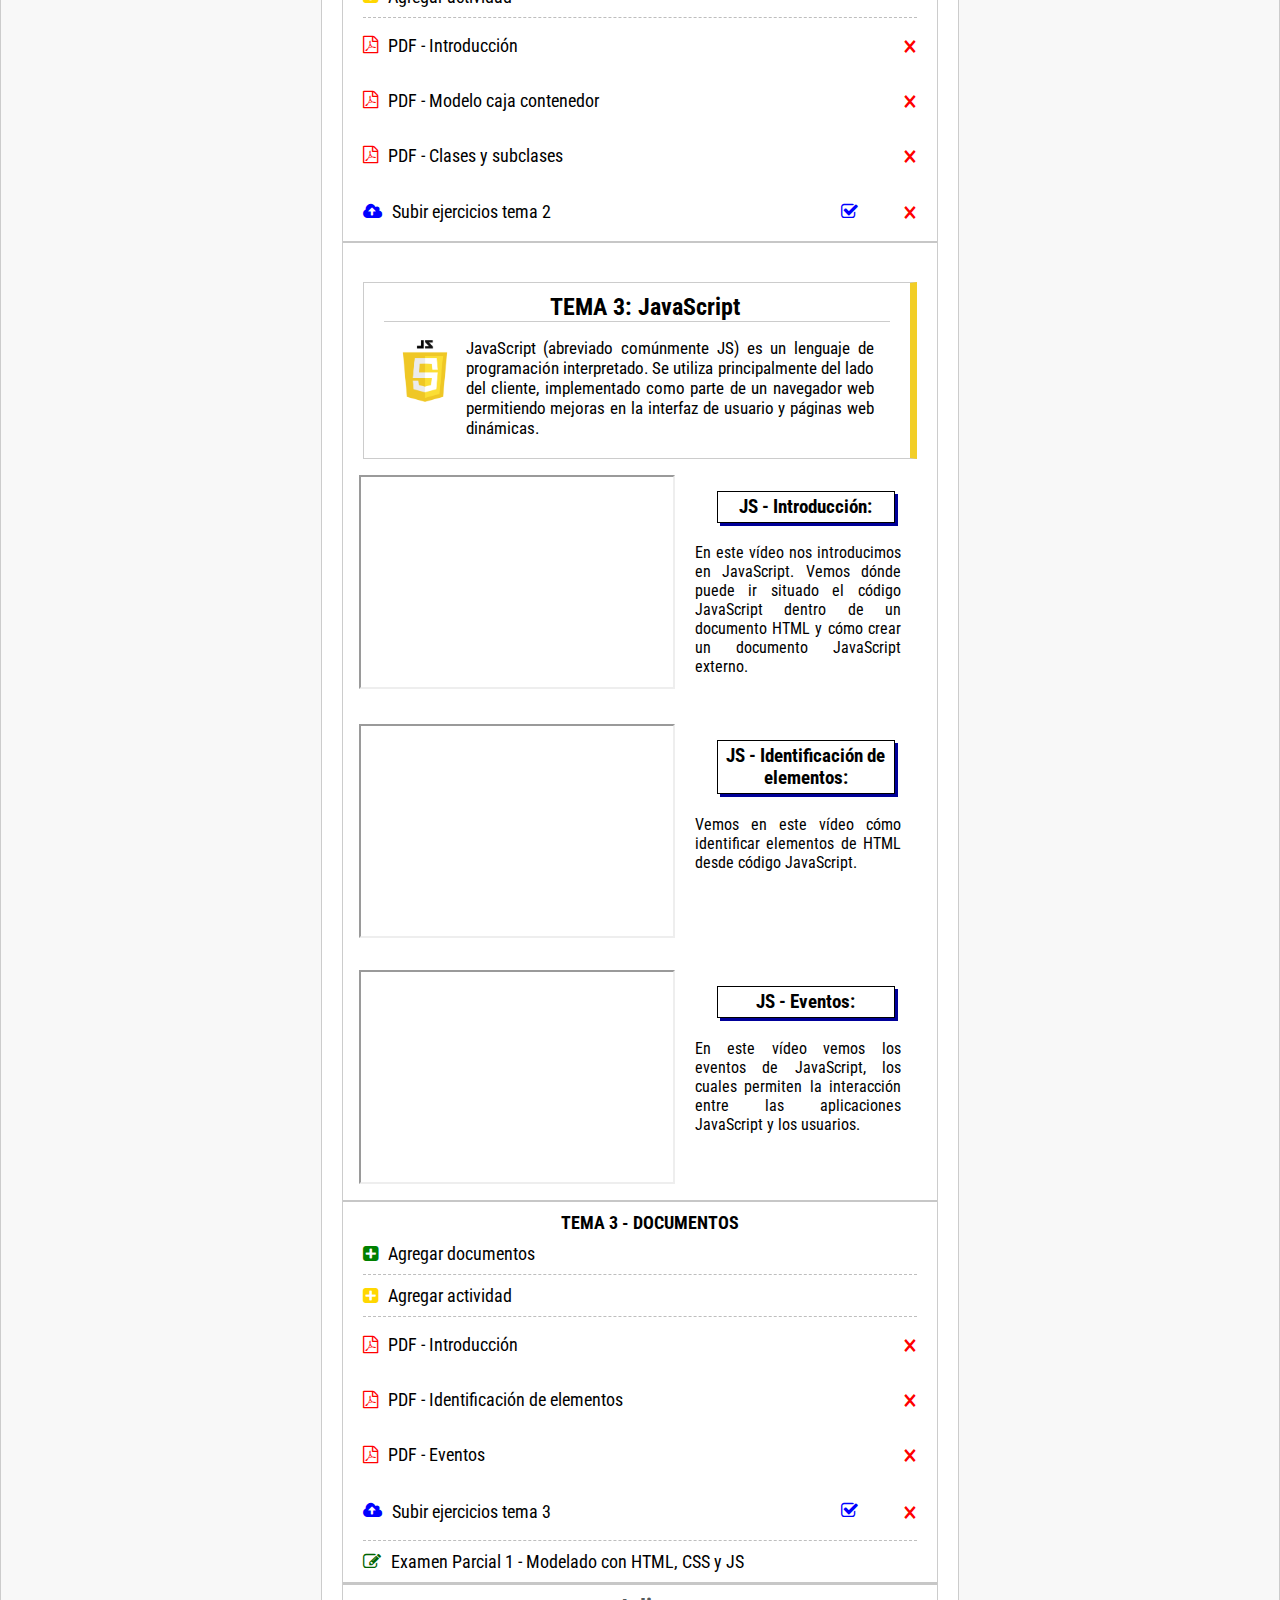
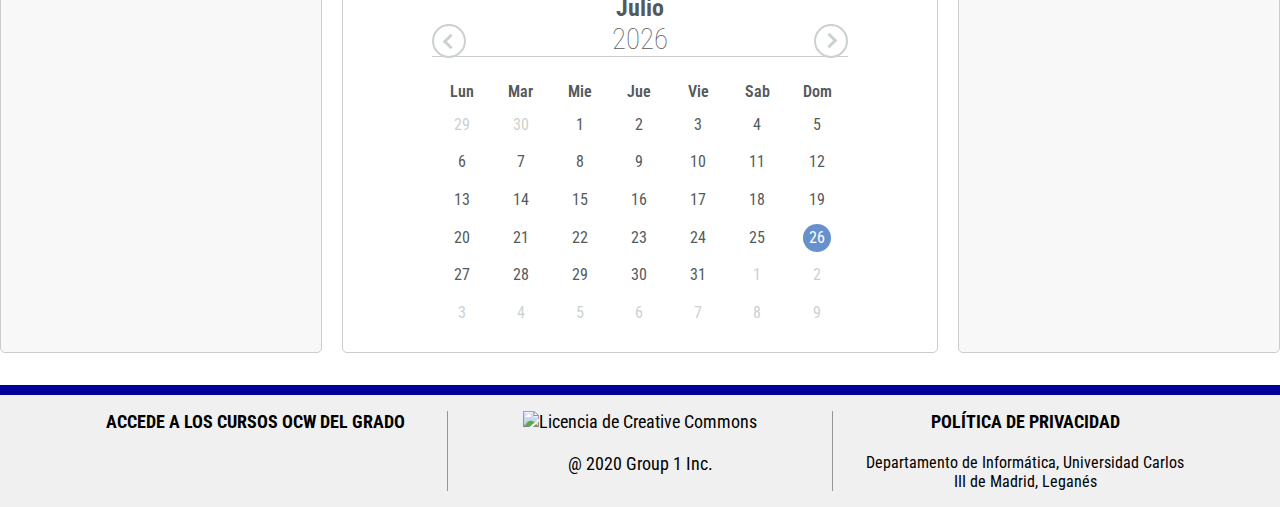
==== commit bdb2544f: "Add files via upload" ====
--- a/index-aulaglobal.html
+++ b/index-aulaglobal.html
@@ -64,97 +64,123 @@
 			<a href="#" class="side-menu-foro col-10" onclick="closeNav()">Foro del curso</a>
 			<i class="fa fa-angle-right col-1" aria-hidden="true"></i>
 		</div>
+		<div class="side-menu-item">
+			<i class="fa fa-wpforms col-1" aria-hidden="true"></i>
+			<a href="#" class="side-menu-agregar-asignatura col-10" onclick="closeNav()">Agregar asignatura</a>
+			<i class="fa fa-angle-right col-1" aria-hidden="true"></i>
+		</div>
+		<div class="side-menu-item">
+			<i class="fa fa-wpforms col-1" aria-hidden="true"></i>
+			<a href="#" class="side-menu-archivar-asignatura col-10" onclick="closeNav()">Archivar asignatura</a>
+			<i class="fa fa-angle-right col-1" aria-hidden="true"></i>
+		</div>
+		<div class="side-menu-item">
+			<i class="fa fa-wpforms col-1" aria-hidden="true"></i>
+			<a href="#" class="side-menu-configurar-asignatura col-10" onclick="closeNav()">Configurar asignatura</a>
+			<i class="fa fa-angle-right col-1" aria-hidden="true"></i>
+		</div>
 	</div>
 
 	<!-- ====== CABECERA ====== -->
-		<div class="cabecera col-12">
-			<!-- ====== NAV SUPERIOR ====== -->
-			<ul class="nav" id="top">
-				<li class="nav-item nav-icon col-s-1">
-					<span onclick="openNav()">&#9776;</span> <!-- Icono del menu de hamburguesa-->
+	<div class="cabecera col-12">
+		<!-- ====== NAV SUPERIOR ====== -->
+		<ul class="nav" id="top">
+			<li class="nav-item nav-icon col-s-1">
+				<span onclick="openNav()">&#9776;</span> <!-- Icono del menu de hamburguesa-->
+			</li>
+			<li class="col-2 col-s-3">
+				<img src="images/logoxikito.png" alt="Logo de la página principal" class="col-9 logo-header">
+			</li>
+			<li class="col-6 titulo">
+				<b>INGENIERIA INFORMATICA - AULA GLOBAL</b>
+			</li>
+			<!-- Zona del usuario (imagen, nombre y boton para cerrar sesion)-->
+			<li class="col-4 user-session-desktop">
+				<img src="images/user.png" alt="Imagen usuario" class="col-1 col-s-2">
+				<p class="col-7" id="user-session-name-desktop"></p>
+				<div class="user-session-quit-desktop">
+					<i class="fa fa-sign-out" aria-hidden="true"></i>
+				</div>
+			</li>
+			<li class="col-1 icono-ayuda">
+				<a href="https://www.uc3m.es/ss/Satellite/Infraestructuras/es/TextoDosColumnas/1371264307813/CONTACTA:_La_comunidad_de_ayuda_y_soporte_de_la_UC3M"><i class="fa fa-question-circle col-1" aria-hidden="true"></i></a>
+			</li>
+		</ul>
+		<!--====== NAV INFERIOR ====== -->
+		<!-- Disponible en todos los tamaños excepto para movil -->
+		<div class="col-12">
+			<ul class="links-nav">
+				<li class="col-5 nav-left">
+					<a target="_blank" href="https://www.google.com/maps/dir//Universidad+Carlos+III+de+Madrid:+Campus+de+Legan%C3%A9s,+Avenida+de+la+Universidad,+Legan%C3%A9s/@40.3194024,-3.7952943,13z/data=!4m8!4m7!1m0!1m5!1m1!1s0xd41898b1cc06b5b:0xaf0cadd098b516f8!2m2!1d-3.76511!2d40.3324367">CÓMO LLEGAR</a>
 				</li>
-				<li class="col-2 col-s-3">
-					<img src="images/logoxikito.png" alt="Logo de la página principal" class="col-9 logo-header">
+				<li class="col-2 nav-center">
+					<a href="https://www.uc3m.es/ss/Satellite/UC3MInstitucional/es/FormularioTextoDosColumnas/1371206610152/Contacta" target="_blank">AYUDA</a>
 				</li>
-				<li class="col-6 titulo">
-					<b>INGENIERIA INFORMATICA - AULA GLOBAL</b>
-				</li>
-				<!-- Zona del usuario (imagen, nombre y boton para cerrar sesion)-->
-				<li class="col-4 user-session-desktop">
-					<img src="images/user.png" alt="Imagen usuario" class="col-1 col-s-2">
-					<p class="col-7" id="user-session-name-desktop"></p>
-					<div class="user-session-quit-desktop">
-						<i class="fa fa-sign-out" aria-hidden="true"></i>
-					</div>
-				</li>
-				<li class="col-1 icono-ayuda">
-					<a href="https://www.uc3m.es/ss/Satellite/Infraestructuras/es/TextoDosColumnas/1371264307813/CONTACTA:_La_comunidad_de_ayuda_y_soporte_de_la_UC3M"><i class="fa fa-question-circle col-1" aria-hidden="true"></i></a>
+				<li class="col-5 nav-right">
+					<a href="https://www.uc3m.es/grado/informatica" target="_blank">PROGRAMA DE GRADO</a>
 				</li>
 			</ul>
-			<!--====== NAV INFERIOR ====== -->
-			<!-- Disponible en todos los tamaños excepto para movil -->
-			<div class="col-12">
-				<ul class="links-nav">
-					<li class="col-5 nav-left">
-						<a target="_blank" href="https://www.google.com/maps/dir//Universidad+Carlos+III+de+Madrid:+Campus+de+Legan%C3%A9s,+Avenida+de+la+Universidad,+Legan%C3%A9s/@40.3194024,-3.7952943,13z/data=!4m8!4m7!1m0!1m5!1m1!1s0xd41898b1cc06b5b:0xaf0cadd098b516f8!2m2!1d-3.76511!2d40.3324367">CÓMO LLEGAR</a>
-					</li>
-					<li class="col-2 nav-center">
-						<a href="https://www.uc3m.es/ss/Satellite/UC3MInstitucional/es/FormularioTextoDosColumnas/1371206610152/Contacta" target="_blank">AYUDA</a>
-					</li>
-					<li class="col-5 nav-right">
-						<a href="https://www.uc3m.es/grado/informatica" target="_blank">PROGRAMA DE GRADO</a>
-					</li>
-				</ul>
-			</div>
-		</div>
+		</div>
+	</div>
 
 	<!-- ====== CUERPO O FILA CENTRAL ====== -->
 	<div class="cuerpo">
 		<div class="main-row col-12">
 			<!-- Separamos en 3 columnas con un formato 25-50-25 -->
-
 			<!--====== COLUMNA DE LA IZQUIERDA ====== -->
 			<div class="col-left column col-3">
 				<h1>MENÚ</h1>
-					<ul class="menu-left">
-						<li class="mostrarRestoAsignaturas">
-							MIS ASIGNATURAS
-						</li>
-						<li class="mostrarContenidoAsignatura">
-							CONTENIDO DE LA ASIGNATURA
-						</li>
-						<li class="mostrarEstudiantesAsignatura">
-							LISTA DE ESTUDIANTES
-						</li>
-						<li class="grades mostrarCalificacionesAsignatura">
-							CALIFICACIONES
-						</li>
-						<li class="mostrarContacto">
-							CONTACTA
-						</li>
-						<li  class="mostrarNotificaciones">
-							NOTIFICACIONES
-						</li>
-						<li  class="mostrarForoAsignatura">
-							FORO DE LA ASIGNATURA
-						</li>
-					</ul>
+				<ul class="menu-left">
+					<li class="mostrarRestoAsignaturas">
+						MIS ASIGNATURAS
+					</li>
+					<li class="mostrarContenidoAsignatura">
+						CONTENIDO DE LA ASIGNATURA
+					</li>
+					<li class="mostrarEstudiantesAsignatura">
+						LISTA DE ESTUDIANTES
+					</li>
+					<li class="grades mostrarCalificacionesAsignatura">
+						CALIFICACIONES
+					</li>
+					<li class="mostrarContacto">
+						CONTACTA
+					</li>
+					<li class="mostrarNotificaciones">
+						NOTIFICACIONES
+					</li>
+					<li class="mostrarForoAsignatura">
+						FORO DE LA ASIGNATURA
+					</li>
+					<li class="administrador-elementos-agregar">
+						AÑADIR ASIGNATURA
+					</li>
+					<li class="administrador-elementos-archivar">
+						ARCHIVAR ASIGNATURA
+					</li>
+					<li class="administrador-elementos-config">
+						CONFIGURAR ASIGNATURA
+					</li>
+				</ul>
 			</div>
 			<!-- ====== COLUMNA CENTRAL ====== -->
 			<div class="col-center column col-6 col-s-9 col-xs-12">
 				<!-- Zona que contiene las asignaturas de los alumnos (solo visible si eres estudiante)-->
 				<div class="restoAsignaturas">
-					<h1 class="title-iframe col-12">INICIO - AULA GLOBAL</h1>
+					<ul class="enlaces-orientacion">
+						<li class="enlace-inicio">Inicio / </li>
+					</ul>
+					<h1 class="title-iframe col-12">Inicio</h1>
 					<div class="contenedor-colCentro col-12">
-						<ul class="enlaces-orientacion">
-							<li class="enlace-inicio">Inicio </li>
-						</ul>
 						<ul class="lista-principal">
-							<li><i class="fa fa-caret-down mis-cursos-arrow" aria-hidden="true"></i>&nbsp;&nbsp;<span class="mis-cursos">Mis cursos</span>
+							<li>
+								<i class="fa fa-caret-down mis-cursos-arrow" aria-hidden="true"></i>&nbsp;&nbsp;<span class="mis-cursos">Mis cursos</span>
 								<ul class="ul-bajo-cursos">
-									<li class="asignaturas-estudios-oficiales"><i class="fa fa-caret-down estudios-oficiales-arrow" aria-hidden="true"></i>&nbsp;&nbsp;<span class="estudios-oficiales-toggle">Estudios Oficiales</span>
+									<li class="asignaturas-estudios-oficiales">
+										<i class="fa fa-caret-down estudios-oficiales-arrow" aria-hidden="true"></i>&nbsp;&nbsp;<span class="estudios-oficiales-toggle">Estudios Oficiales</span>
 										<ul class="ul-bajo-estudios-oficiales">
-											<li class="asignaturas-veinte"><i class="fa fa-caret-down veinte-arrow" aria-hidden="true"></i>&nbsp;&nbsp;<span class="veinte-toggle">20/21</span>
+											<li class="asignaturas-veinte">
+												<i class="fa fa-caret-down veinte-arrow" aria-hidden="true"></i>&nbsp;&nbsp;<span class="veinte-toggle">20/21</span>
 												<ul class="ul-bajo-veinte">
 													<li id="asignaturas-grado">
 													</li>
@@ -165,6 +191,7 @@
 								</ul>
 							</li>
 						</ul>
+						<br>
 					</div>
 					<!-- Contenedor que guarda la zona del calendario-->
 					<div class="calendar-container">
@@ -174,7 +201,11 @@
 				<!-- ====== CONTENIDO DE LA ASIGNATURA VIEW ====== -->
 				<!-- Zona que almacena el contenido de una asignatura (solo visible si eres profesor/admin)-->
 				<div class="contenidoAsignatura">
-					<h1 class="title-iframe col-12">INTERFACES DE USUARIO</h1>
+					<ul class="enlaces-orientacion">
+						<li class="enlace-inicio">Inicio / </li>
+						<li class="enlace-interfaces"> Interfaces de usuario /</li>
+					</ul>
+					<h1 class="title-iframe col-12">Interfaces de usuario</h1>
 
 					<div class="contenedor-iframe background-iframe">
 						<div class="tema-asignatura">
@@ -208,6 +239,41 @@
 								</div>
 								<iframe class="tema-video col-7 col-s-12" src="https://www.youtube.com/embed/Wjgv2GJUe2I" allow="accelerometer; autoplay; clipboard-write; encrypted-media; gyroscope; picture-in-picture" allowfullscreen></iframe>
 							</div>
+							<hr>
+							<div class="contenido-asignatura">
+								<h4>TEMA 1 - DOCUMENTOS</h4>
+								<div class="contenido-agregar">
+									<i class="fa fa-plus-square" aria-hidden="true"></i>
+									<a href="#" class="col-11 contenido-agregar-documento">Agregar documentos</a>
+								</div>
+								<div class="contenido-actividad-agregar">
+									<i class="fa fa-plus-square" aria-hidden="true"></i>
+									<a href="#" class="col-11 contenido-actividad-agregar-documento">Agregar actividad</a>
+								</div>
+								<div class="contenido-asignatura-doc">
+									<i class="fa fa-file-pdf-o" aria-hidden="true"></i>
+									<a href="#" class="col-11">PDF - Tema Introducción al HTML</a>
+									<span class="col-1 borrar-contenido">&times;</span>
+								</div>
+								<div class="contenido-asignatura-doc">
+									<i class="fa fa-file-pdf-o" aria-hidden="true"></i>
+									<a href="#" class="col-11">PDF - Tema Conceptos Básicos</a>
+									<span class="col-1 borrar-contenido">&times;</span>
+								</div>
+								<div class="contenido-asignatura-doc">
+									<i class="fa fa-file-pdf-o" aria-hidden="true"></i>
+									<a href="#" class="col-11">PDF - Tema Estructuras HTML</a>
+									<span class="col-1 borrar-contenido">&times;</span>
+								</div>
+								<div class="contenido-asignatura-entregador">
+									<i class="fa fa-cloud-upload" aria-hidden="true"></i>
+									<a href="#" class="col-10 contenido-asignatura-entregador-enlace">Subir ejercicios tema 1</a>
+									<!--<button class="col-1">Calificar</button>-->
+									<i class="fa fa-check-square-o contenido-corrector" aria-hidden="true"></i>
+									<span class="col-1 borrar-contenido">&times;</span>
+								</div>
+							</div>
+							<hr>
 						</div>
 						<br>
 						<div class="tema-asignatura">
@@ -222,32 +288,67 @@
 							</div>
 							<div class="tema-capitulo">
 								<div class="tema-capitulo-txt col-5 col-s-12">
-									<h3 class="tema-capitulo-titulo">CSS - Introducción</h3>
+									<h3 class="tema-capitulo-titulo">CSS - Introducción:</h3>
 									<p class="tema-capitulo-desc">Nos introducimos en este vídeo en CSS. Vemos dónde puede ir el código CSS, tipos de selectores y el modelo de caja-contenedor.</p>
 								</div>
 								<iframe class="tema-video col-7 col-s-12" src="https://www.youtube.com/embed/1LTzUf327cQ" allow="accelerometer; autoplay; clipboard-write; encrypted-media; gyroscope; picture-in-picture" allowfullscreen></iframe>
 							</div>
 							<div class="tema-capitulo">
 								<div class="tema-capitulo-txt col-5 col-s-12">
-									<h3 class="tema-capitulo-titulo">CSS - Modelo caja contenedor</h3>
+									<h3 class="tema-capitulo-titulo">CSS - Modelo caja contenedor:</h3>
 									<p class="tema-capitulo-desc">En este vídeo tratamos el modelo caja contenedor de CSS, así como las propiedades CSS float, margin y padding.</p>
 								</div>
 								<iframe class="tema-video col-7 col-s-12" src="https://www.youtube.com/embed/4JoRVs-I8Uk" allow="accelerometer; autoplay; clipboard-write; encrypted-media; gyroscope; picture-in-picture" allowfullscreen></iframe>
 							</div>
 							<div class="tema-capitulo">
 								<div class="tema-capitulo-txt col-5 col-s-12">
-									<h3 class="tema-capitulo-titulo">CSS - Clases y subclases</h3>
+									<h3 class="tema-capitulo-titulo">CSS - Clases y subclases:</h3>
 									<p class="tema-capitulo-desc">En este vídeo vemos los selectores de clase y subclase, así como reglas que permiten redondear esquinas y agregar sombras a contenedores y texto.</p>
 								</div>
 								<iframe class="tema-video col-7 col-s-12" src="https://www.youtube.com/embed/qFRmgfS1qpA" allow="accelerometer; autoplay; clipboard-write; encrypted-media; gyroscope; picture-in-picture" allowfullscreen></iframe>
 							</div>
 						</div>
+						<hr>
+						<div class="contenido-asignatura">
+							<h4>TEMA 2 - DOCUMENTOS</h4>
+							<div class="contenido-agregar">
+								<i class="fa fa-plus-square" aria-hidden="true"></i>
+								<a href="#" class="col-11 contenido-agregar-documento">Agregar documentos</a>
+							</div>
+							<div class="contenido-actividad-agregar">
+								<i class="fa fa-plus-square" aria-hidden="true"></i>
+								<a href="#" class="col-11 contenido-actividad-agregar-documento">Agregar actividad</a>
+							</div>
+							<div class="contenido-asignatura-doc">
+								<i class="fa fa-file-pdf-o" aria-hidden="true"></i>
+								<a href="#" class="col-11">PDF - Introducción</a>
+								<span class="col-1 borrar-contenido">&times;</span>
+							</div>
+							<div class="contenido-asignatura-doc">
+								<i class="fa fa-file-pdf-o" aria-hidden="true"></i>
+								<a href="#" class="col-11">PDF - Modelo caja contenedor</a>
+								<span class="col-1 borrar-contenido">&times;</span>
+							</div>
+							<div class="contenido-asignatura-doc">
+								<i class="fa fa-file-pdf-o" aria-hidden="true"></i>
+								<a href="#" class="col-11">PDF - Clases y subclases</a>
+								<span class="col-1 borrar-contenido">&times;</span>
+							</div>
+							<div class="contenido-asignatura-entregador">
+								<i class="fa fa-cloud-upload" aria-hidden="true"></i>
+								<a href="#" class="col-10 contenido-asignatura-entregador-enlace">Subir ejercicios tema 2</a>
+								<!--<button class="col-1">Calificar</button>-->
+								<i class="fa fa-check-square-o contenido-corrector" aria-hidden="true"></i>
+								<span class="col-1 borrar-contenido">&times;</span>
+							</div>
+						</div>
+						<hr>
 						<br>
 						<div class="tema-asignatura">
 							<div class="tema-presentacion js">
 								<h2 class="tema-titulo">TEMA 3: JavaScript</h2>
 								<div class="tema-intro">
-									<div  class="tema-img col-2">
+									<div class="tema-img col-2">
 										<img src="images/JS_logo.png" alt="logo (no real) de javascript" class="col-7">
 									</div>
 									<div class="tema-intro-txt col-10 col-s-12"><p>JavaScript (abreviado comúnmente JS) es un lenguaje de programación interpretado. Se utiliza principalmente del lado del cliente, implementado como parte de un navegador web permitiendo mejoras en la interfaz de usuario y páginas web dinámicas.</p></div>
@@ -255,7 +356,7 @@
 							</div>
 							<div class="tema-capitulo">
 								<div class="tema-capitulo-txt col-5 col-s-12">
-									<h3 class="tema-capitulo-titulo">JS - Introducción</h3>
+									<h3 class="tema-capitulo-titulo">JS - Introducción:</h3>
 									<p class="tema-capitulo-desc">En este vídeo nos introducimos en JavaScript. Vemos dónde puede ir situado el código JavaScript dentro de un documento HTML y cómo crear un documento JavaScript externo.</p>
 								</div>
 								<iframe class="tema-video col-7 col-s-12" src="https://www.youtube.com/embed/XxiFkKr685g" allow="accelerometer; autoplay; clipboard-write; encrypted-media; gyroscope; picture-in-picture" allowfullscreen></iframe>
@@ -269,12 +370,51 @@
 							</div>
 							<div class="tema-capitulo">
 								<div class="tema-capitulo-txt col-5 col-s-12">
-									<h3 class="tema-capitulo-titulo">JS - Eventos</h3>
+									<h3 class="tema-capitulo-titulo">JS - Eventos:</h3>
 									<p class="tema-capitulo-desc">En este vídeo vemos los eventos de JavaScript, los cuales permiten la interacción entre las aplicaciones JavaScript y los usuarios.</p>
 								</div>
 								<iframe class="tema-video col-7 col-s-12" src="https://www.youtube.com/embed/SxN4NwDCUcc" allow="accelerometer; autoplay; clipboard-write; encrypted-media; gyroscope; picture-in-picture" allowfullscreen></iframe>
 							</div>
 						</div>
+						<hr>
+						<div class="contenido-asignatura">
+							<h4>TEMA 3 - DOCUMENTOS</h4>
+							<div class="contenido-agregar">
+								<i class="fa fa-plus-square" aria-hidden="true"></i>
+								<a href="#" class="col-11 contenido-agregar-documento">Agregar documentos</a>
+							</div>
+							<div class="contenido-actividad-agregar">
+								<i class="fa fa-plus-square" aria-hidden="true"></i>
+								<a href="#" class="col-11 contenido-actividad-agregar-documento">Agregar actividad</a>
+							</div>
+							<div class="contenido-asignatura-doc">
+								<i class="fa fa-file-pdf-o" aria-hidden="true"></i>
+								<a href="#" class="col-11">PDF - Introducción</a>
+								<span class="col-1 borrar-contenido">&times;</span>
+							</div>
+							<div class="contenido-asignatura-doc">
+								<i class="fa fa-file-pdf-o" aria-hidden="true"></i>
+								<a href="#" class="col-11">PDF - Identificación de elementos</a>
+								<span class="col-1 borrar-contenido">&times;</span>
+							</div>
+							<div class="contenido-asignatura-doc">
+								<i class="fa fa-file-pdf-o" aria-hidden="true"></i>
+								<a href="#" class="col-11">PDF - Eventos</a>
+								<span class="col-1 borrar-contenido">&times;</span>
+							</div>
+							<div class="contenido-asignatura-entregador">
+								<i class="fa fa-cloud-upload" aria-hidden="true"></i>
+								<a href="#" class="col-10 contenido-asignatura-entregador-enlace">Subir ejercicios tema 3</a>
+								<!--<button class="col-1">Calificar</button>-->
+								<i class="fa fa-check-square-o contenido-corrector" aria-hidden="true"></i>
+								<span class="col-1 borrar-contenido">&times;</span>
+							</div>
+							<div class="contenido-asignatura-entregador contenido-asignatura-examen">
+								<i class="fa fa-pencil-square-o" aria-hidden="true"></i>
+								<a href="#" class="col-11">Examen Parcial 1 - Modelado con HTML, CSS y JS</a>
+							</div>
+						</div>
+						<hr>
 					</div>
 					<!-- Contenedor que guarda la zona del calendario-->
 					<div class="calendar-container">
@@ -284,7 +424,12 @@
 				<!-- ====== LISTA DE ESTUDIANTES VIEW ====== -->
 				<!-- Zona que almacena la lista de estudiantes-->
 				<div class="estudiantesAsignatura">
-					<h1 class="title-iframe col-12">LISTA DE ESTUDIANTES</h1>
+					<ul class="enlaces-orientacion">
+						<li class="enlace-inicio">Inicio / </li>
+						<li class="enlace-interfaces"> Interfaces de usuario /</li>
+						<li> Lista de estudiantes</li>
+					</ul>
+					<h1 class="title-iframe col-12">Lista de estudiantes</h1>
 
 					<div class="contenedor-iframe background-iframe col-12">
 						<!-- Tabla visible para profesores y administradores -->
@@ -296,187 +441,187 @@
 								<th>Enviar Correo</th>
 							</tr>
 							<tr>
-								<td><img src="images/random-faces/face1.jpg"  alt="cara aleatoria"></td>
+								<td><img src="images/random-faces/face1.jpg" alt="cara aleatoria"></td>
 								<td>Irati Robles</td>
 								<td>Profesor</td>
 								<td class="mail-icon"><a href="mailto:profesor@interfaces.com">✉</a></td>
 							</tr>
 							<tr>
-								<td><img src="images/random-faces/face0.jpg"  alt="cara aleatoria"></td>
+								<td><img src="images/random-faces/face0.jpg" alt="cara aleatoria"></td>
 								<td>Iker Piqueras</td>
 								<td>Profesor</td>
 								<td class="mail-icon"><a href="mailto:profesor@interfaces.com" class="mail-icon">✉</a></td>
 							</tr>
 							<tr>
-								<td><img src="images/random-faces/face2.jpg"  alt="cara aleatoria"></td>
+								<td><img src="images/random-faces/face2.jpg" alt="cara aleatoria"></td>
 								<td>Nadia Lara</td>
 								<td>Estudiante</td>
 								<td class="mail-icon"><a href="mailto:alumno@uc3m.com">✉</a></td>
 							</tr>
 							<tr>
-								<td><img src="images/random-faces/face3.jpg"  alt="cara aleatoria"></td>
+								<td><img src="images/random-faces/face3.jpg" alt="cara aleatoria"></td>
 								<td>Marcelo Bosch</td>
 								<td>Estudiante</td>
 								<td class="mail-icon"><a href="mailto:alumno@uc3m.com">✉</a></td>
 							</tr>
 							<tr>
-								<td><img src="images/random-faces/face4.jpg"  alt="cara aleatoria"></td>
+								<td><img src="images/random-faces/face4.jpg" alt="cara aleatoria"></td>
 								<td>Khalid Vicente</td>
 								<td>Estudiante</td>
 								<td class="mail-icon"><a href="mailto:alumno@uc3m.com">✉</a></td>
 							</tr>
 							<tr>
-								<td><img src="images/random-faces/face5.jpg"  alt="cara aleatoria"></td>
+								<td><img src="images/random-faces/face5.jpg" alt="cara aleatoria"></td>
 								<td>Flora Viera</td>
 								<td>Estudiante</td>
 								<td class="mail-icon"><a href="mailto:alumno@uc3m.com">✉</a></td>
 							</tr>
 							<tr>
-								<td><img src="images/random-faces/face6.jpg"  alt="cara aleatoria"></td>
+								<td><img src="images/random-faces/face6.jpg" alt="cara aleatoria"></td>
 								<td>Daniel de Castro</td>
 								<td>Estudiante</td>
 								<td class="mail-icon"><a href="mailto:alumno@uc3m.com">✉</a></td>
 							</tr>
 							<tr>
-								<td><img src="images/random-faces/face7.jpg"  alt="cara aleatoria"></td>
+								<td><img src="images/random-faces/face7.jpg" alt="cara aleatoria"></td>
 								<td>Urbano Moreno</td>
 								<td>Estudiante</td>
 								<td class="mail-icon"><a href="mailto:alumno@uc3m.com">✉</a></td>
 							</tr>
 							<tr>
-								<td><img src="images/random-faces/face8.jpg"  alt="cara aleatoria"></td>
+								<td><img src="images/random-faces/face8.jpg" alt="cara aleatoria"></td>
 								<td>Rafa Melgar</td>
 								<td>Estudiante</td>
 								<td class="mail-icon"><a href="mailto:alumno@uc3m.com">✉</a></td>
 							</tr>
 							<tr>
-								<td><img src="images/random-faces/face9.jpg"  alt="cara aleatoria"></td>
+								<td><img src="images/random-faces/face9.jpg" alt="cara aleatoria"></td>
 								<td>Mia Cerdan</td>
 								<td>Estudiante</td>
 								<td class="mail-icon"><a href="mailto:alumno@uc3m.com">✉</a></td>
 							</tr>
 							<tr>
-								<td><img src="images/random-faces/face10.jpg"  alt="cara aleatoria"></td>
+								<td><img src="images/random-faces/face10.jpg" alt="cara aleatoria"></td>
 								<td>Igor Montiel</td>
 								<td>Estudiante</td>
 								<td class="mail-icon"><a href="mailto:alumno@uc3m.com">✉</a></td>
 							</tr>
 							<tr>
-								<td><img src="images/random-faces/face11.jpg"  alt="cara aleatoria"></td>
+								<td><img src="images/random-faces/face11.jpg" alt="cara aleatoria"></td>
 								<td>Chloe Noguera</td>
 								<td>Estudiante</td>
 								<td class="mail-icon"><a href="mailto:alumno@uc3m.com">✉</a></td>
 							</tr>
 							<tr>
-								<td><img src="images/random-faces/face12.jpg"  alt="cara aleatoria"></td>
+								<td><img src="images/random-faces/face12.jpg" alt="cara aleatoria"></td>
 								<td>Augusto Hernandez</td>
 								<td>Estudiante</td>
 								<td class="mail-icon"><a href="mailto:alumno@uc3m.com">✉</a></td>
 							</tr>
 							<tr>
-								<td><img src="images/random-faces/face13.jpg"  alt="cara aleatoria"></td>
+								<td><img src="images/random-faces/face13.jpg" alt="cara aleatoria"></td>
 								<td>Saioa Jordan</td>
 								<td>Estudiante</td>
 								<td class="mail-icon"><a href="mailto:alumno@uc3m.com">✉</a></td>
 							</tr>
 							<tr>
-								<td><img src="images/random-faces/face14.jpg"  alt="cara aleatoria"></td>
+								<td><img src="images/random-faces/face14.jpg" alt="cara aleatoria"></td>
 								<td>Baldomero Marti</td>
 								<td>Estudiante</td>
 								<td class="mail-icon"><a href="mailto:alumno@uc3m.com">✉</a></td>
 							</tr>
 							<tr>
-								<td><img src="images/random-faces/face15.jpg"  alt="cara aleatoria"></td>
+								<td><img src="images/random-faces/face15.jpg" alt="cara aleatoria"></td>
 								<td>Maria-Luisa Losada</td>
 								<td>Estudiante</td>
 								<td class="mail-icon"><a href="mailto:alumno@uc3m.com">✉</a></td>
 							</tr>
 							<tr>
-								<td><img src="images/random-faces/face16.jpg"  alt="cara aleatoria"></td>
+								<td><img src="images/random-faces/face16.jpg" alt="cara aleatoria"></td>
 								<td>Anas Pachecho</td>
 								<td>Estudiante</td>
 								<td class="mail-icon"><a href="mailto:alumno@uc3m.com">✉</a></td>
 							</tr>
 							<tr>
-								<td><img src="images/random-faces/face17.jpg"  alt="cara aleatoria"></td>
+								<td><img src="images/random-faces/face17.jpg" alt="cara aleatoria"></td>
 								<td>Ursula Olmos</td>
 								<td>Estudiante</td>
 								<td class="mail-icon"><a href="mailto:alumno@uc3m.com">✉</a></td>
 							</tr>
 							<tr>
-								<td><img src="images/random-faces/face18.jpg"  alt="cara aleatoria"></td>
+								<td><img src="images/random-faces/face18.jpg" alt="cara aleatoria"></td>
 								<td>Nayara Gamero</td>
 								<td>Estudiante</td>
 								<td class="mail-icon"><a href="mailto:alumno@uc3m.com">✉</a></td>
 							</tr>
 							<tr>
-								<td><img src="images/random-faces/face19.jpg"  alt="cara aleatoria"></td>
+								<td><img src="images/random-faces/face19.jpg" alt="cara aleatoria"></td>
 								<td>Ioana Herranz</td>
 								<td>Estudiante</td>
 								<td class="mail-icon"><a href="mailto:alumno@uc3m.com">✉</a></td>
 							</tr>
 							<tr>
-								<td><img src="images/random-faces/face20.jpg"  alt="cara aleatoria"></td>
+								<td><img src="images/random-faces/face20.jpg" alt="cara aleatoria"></td>
 								<td>Erika Revilla</td>
 								<td>Estudiante</td>
 								<td class="mail-icon"><a href="mailto:alumno@uc3m.com">✉</a></td>
 							</tr>
 							<tr>
-								<td><img src="images/random-faces/face21.jpg"  alt="cara aleatoria"></td>
+								<td><img src="images/random-faces/face21.jpg" alt="cara aleatoria"></td>
 								<td>Mireia Carretero</td>
 								<td>Estudiante</td>
 								<td class="mail-icon"><a href="mailto:alumno@uc3m.com">✉</a></td>
 							</tr>
 							<tr>
-								<td><img src="images/random-faces/face22.jpg"  alt="cara aleatoria"></td>
+								<td><img src="images/random-faces/face22.jpg" alt="cara aleatoria"></td>
 								<td>Idoia Ahmed</td>
 								<td>Estudiante</td>
 								<td class="mail-icon"><a href="mailto:alumno@uc3m.com">✉</a></td>
 							</tr>
 							<tr>
-								<td><img src="images/random-faces/face23.jpg"  alt="cara aleatoria"></td>
+								<td><img src="images/random-faces/face23.jpg" alt="cara aleatoria"></td>
 								<td>Maria-Jose Jurado</td>
 								<td>Estudiante</td>
 								<td class="mail-icon"><a href="mailto:alumno@uc3m.com">✉</a></td>
 							</tr>
 							<tr>
-								<td><img src="images/random-faces/face24.jpg"  alt="cara aleatoria"></td>
+								<td><img src="images/random-faces/face24.jpg" alt="cara aleatoria"></td>
 								<td>Mercedes Mari</td>
 								<td>Estudiante</td>
 								<td class="mail-icon"><a href="mailto:alumno@uc3m.com">✉</a></td>
 							</tr>
 							<tr>
-								<td><img src="images/random-faces/face25.jpg"  alt="cara aleatoria"></td>
+								<td><img src="images/random-faces/face25.jpg" alt="cara aleatoria"></td>
 								<td>Gladys Mendez</td>
 								<td>Estudiante</td>
 								<td class="mail-icon"><a href="mailto:alumno@uc3m.com">✉</a></td>
 							</tr>
 							<tr>
-								<td><img src="images/random-faces/face26.jpg"  alt="cara aleatoria"></td>
+								<td><img src="images/random-faces/face26.jpg" alt="cara aleatoria"></td>
 								<td>Emiliano Piñero</td>
 								<td>Estudiante</td>
 								<td class="mail-icon"><a href="mailto:alumno@uc3m.com">✉</a></td>
 							</tr>
 							<tr>
-								<td><img src="images/random-faces/face27.jpg"  alt="cara aleatoria"></td>
+								<td><img src="images/random-faces/face27.jpg" alt="cara aleatoria"></td>
 								<td>Sonia Molero</td>
 								<td>Estudiante</td>
 								<td class="mail-icon"><a href="mailto:alumno@uc3m.com">✉</a></td>
 							</tr>
 							<tr>
-								<td><img src="images/random-faces/face28.jpg"  alt="cara aleatoria"></td>
+								<td><img src="images/random-faces/face28.jpg" alt="cara aleatoria"></td>
 								<td>Diego Arevalo</td>
 								<td>Estudiante</td>
 								<td class="mail-icon"><a href="mailto:alumno@uc3m.com">✉</a></td>
 							</tr>
 							<tr>
-								<td><img src="images/random-faces/face29.jpg"  alt="cara aleatoria"></td>
+								<td><img src="images/random-faces/face29.jpg" alt="cara aleatoria"></td>
 								<td>Samir Plasencia</td>
 								<td>Estudiante</td>
 								<td class="mail-icon"><a href="mailto:alumno@uc3m.com">✉</a></td>
 							</tr>
 							<tr>
-								<td><img src="images/random-faces/face30.jpg"  alt="cara aleatoria"></td>
+								<td><img src="images/random-faces/face30.jpg" alt="cara aleatoria"></td>
 								<td>Felisa Salmeron</td>
 								<td>Estudiante</td>
 								<td class="mail-icon"><a href="mailto:alumno@uc3m.com">✉</a></td>
@@ -488,7 +633,12 @@
 				<!-- ====== FORO DE LA ASIGNATURA ====== -->
 				<!-- Zona visible una vez se ha entrado al contenido de una asignatura. Disponible en el menu lateral izquierdo-->
 				<div class="foroAsignatura">
-					<h1 class="title-iframe col-12">FORO DE LA ASIGNATURA</h1>
+					<ul class="enlaces-orientacion">
+						<li class="enlace-inicio">Inicio / </li>
+						<li class="enlace-interfaces"> Interfaces de usuario /</li>
+						<li> Foro de la asignatura</li>
+					</ul>
+					<h1 class="title-iframe col-12">Foro de la asignatura</h1>
 					<div class="section-preguntas" id="section-preguntas">
 						<div class="foro-tema" id="foro-tema-1">
 							<div class="tema-color col-1">
@@ -496,7 +646,7 @@
 								<p>02&nbsp;-&nbsp;10&nbsp;-&nbsp;20</p>
 							</div>
 							<div class="tema-contenido col-9">
-									<h3 class="contenido-titulo col-12">"Duda en la creación de un documento HTML"</h3>
+								<h3 class="contenido-titulo col-12">"Duda en la creación de un documento HTML"</h3>
 								<div class="contenido-desc col-12">
 									Buenos días, me surgió una duda sobre las etiquetas necesarias que hacen falta en el "<i>head</i>" del documento.
 									<div class="contenido-foro-usuario">
@@ -520,7 +670,7 @@
 								<p>28&nbsp;-&nbsp;09&nbsp;-&nbsp;20</p>
 							</div>
 							<div class="tema-contenido col-9">
-									<h3 class="contenido-titulo col-12">"Problema con selectores en CSS"</h3>
+								<h3 class="contenido-titulo col-12">"Problema con selectores en CSS"</h3>
 								<div class="contenido-desc col-12">
 									Buenas tardes, no consigo hacer funcionar los selectores en CSS. ¿Alguien podría explicármelo?
 									<div class="contenido-foro-usuario">
@@ -544,7 +694,7 @@
 								<p>06&nbsp;-&nbsp;09&nbsp;-&nbsp;20</p>
 							</div>
 							<div class="tema-contenido col-9">
-									<h3 class="contenido-titulo col-12">"Error al generar hacer funcionar el script"</h3>
+								<h3 class="contenido-titulo col-12">"Error al generar hacer funcionar el script"</h3>
 								<div class="contenido-desc col-12">
 									No comprendo cómo incluir scripts de terceros dentro de mi código HTML. En la cabecera no me funcionan. ¿Alguna sugerencia?
 									<div class="contenido-foro-usuario">
@@ -573,13 +723,15 @@
 								<div class="tema-pregunta col-12">
 									<p class="tema-texto">Buenas tardes, me surgió una duda sobre las etiquetas necesarias que hacen falta en el "<i>head</i>" del documento.</p>
 									<p class="contenido-foro-usuario">
-										<img src="images/user.png" alt="imagen de usuario"> 
+										<img src="images/user.png" alt="imagen de usuario">
 										Rafa Melgar 16:37 --- 02/10/20
 									</p>
 								</div>
 								<div class="tema-respuesta col-12">
-									<p class="tema-texto">Buenas Rafa, para poder enlazar documentos CSS es necesario utilizar la etiqueta <i>link</i> y en el atributo style añadir el valor <i>stylesheet</i>. <br>
-									Por otro lado, también debes introducir los campos <i>charset</i> y <i>viewport</i> para poder ver tu página en dispositivos móviles. <br> Espero que te sea de ayuda. </p>
+									<p class="tema-texto">
+										Buenas Rafa, para poder enlazar documentos CSS es necesario utilizar la etiqueta <i>link</i> y en el atributo style añadir el valor <i>stylesheet</i>. <br>
+										Por otro lado, también debes introducir los campos <i>charset</i> y <i>viewport</i> para poder ver tu página en dispositivos móviles. <br> Espero que te sea de ayuda.
+									</p>
 									<p class="contenido-foro-usuario">
 										<img src="images/user.png" alt="imagen de usuario">
 										Chloe Noguera 18:21 --- 02/10/20
@@ -603,7 +755,7 @@
 								<div class="tema-pregunta col-12">
 									<p class="tema-texto">Buenas tardes no consigo hacer funcionar los selectores en CSS. ¿Alguien podría explicármelo?</p>
 									<p class="contenido-foro-usuario">
-										<img src="images/user.png" alt="imagen de usuario"> 
+										<img src="images/user.png" alt="imagen de usuario">
 										Mercedes Mari 19:01 --- 28/09/20
 									</p>
 								</div>
@@ -625,7 +777,7 @@
 								<div class="tema-pregunta col-12">
 									<p class="tema-texto">No comprendo cómo incluir scripts de terceros dentro de mi código HTML. En la cabecera no me funcionan. ¿Alguna sugerencia?</p>
 									<p class="contenido-foro-usuario">
-										<img src="images/user.png" alt="imagen de usuario"> 
+										<img src="images/user.png" alt="imagen de usuario">
 										Mercedes Mari 04:20 --- 06/09/20
 									</p>
 								</div>
@@ -645,14 +797,20 @@
 				<!-- ====== CALIFICACIONES VIEW ====== -->
 				<!-- Zona que almacena las calificaciones de los usuarios.-->
 				<div class="calificacionesAsignatura">
+					<ul class="enlaces-orientacion">
+						<li class="enlace-inicio">Inicio / </li>
+						<li class="enlace-interfaces"> Interfaces de usuario /</li>
+						<li> Lista de calificaciones</li>
+					</ul>
 					<div class="title-iframe">
-						<h1 class=" col-12">LISTA DE CALIFICACIONES</h1>
+						<h1 class=" col-12"> Lista de calificaciones</h1>
 						<!-- Boton para descargar la tabla a excel-->
 						<div id="exportarExcel">
 							Descargar tabla
 						</div>
 					</div>
 					<div class="contenedor-iframe background-iframe col-12">
+
 						<table class="alumnos" id="table2excel">
 							<tr>
 								<th class="noExl">Foto</th>
@@ -663,7 +821,7 @@
 								<th>Final</th>
 							</tr>
 							<tr>
-								<td class="noExl"><img src="images/random-faces/face2.jpg"  alt="cara aleatoria"></td>
+								<td class="noExl"><img src="images/random-faces/face2.jpg" alt="cara aleatoria"></td>
 								<td>Nadia Lara</td>
 								<td class="nota">4</td>
 								<td class="nota">6</td>
@@ -671,7 +829,7 @@
 								<td class="nota">7.65</td>
 							</tr>
 							<tr>
-								<td class="noExl"><img src="images/random-faces/face3.jpg"  alt="cara aleatoria"></td>
+								<td class="noExl"><img src="images/random-faces/face3.jpg" alt="cara aleatoria"></td>
 								<td>Marcelo Bosch</td>
 								<td class="nota">3</td>
 								<td class="nota">6</td>
@@ -679,7 +837,7 @@
 								<td class="nota">3.58</td>
 							</tr>
 							<tr>
-								<td class="noExl"><img src="images/random-faces/face4.jpg"  alt="cara aleatoria"></td>
+								<td class="noExl"><img src="images/random-faces/face4.jpg" alt="cara aleatoria"></td>
 								<td>Khalid Vicente</td>
 								<td class="nota">8</td>
 								<td class="nota">6</td>
@@ -687,7 +845,7 @@
 								<td class="nota">9.24</td>
 							</tr>
 							<tr>
-								<td class="noExl"><img src="images/random-faces/face5.jpg"  alt="cara aleatoria"></td>
+								<td class="noExl"><img src="images/random-faces/face5.jpg" alt="cara aleatoria"></td>
 								<td>Flora Viera</td>
 								<td class="nota">4</td>
 								<td class="nota">6</td>
@@ -695,7 +853,7 @@
 								<td class="nota">7.87</td>
 							</tr>
 							<tr>
-								<td class="noExl"><img src="images/random-faces/face6.jpg"  alt="cara aleatoria"></td>
+								<td class="noExl"><img src="images/random-faces/face6.jpg" alt="cara aleatoria"></td>
 								<td>Daniel de Castro</td>
 								<td class="nota">9</td>
 								<td class="nota">8</td>
@@ -703,7 +861,7 @@
 								<td class="nota">9.82</td>
 							</tr>
 							<tr>
-								<td class="noExl"><img src="images/random-faces/face7.jpg"  alt="cara aleatoria"></td>
+								<td class="noExl"><img src="images/random-faces/face7.jpg" alt="cara aleatoria"></td>
 								<td>Urbano Moreno</td>
 								<td class="nota">6</td>
 								<td class="nota">3</td>
@@ -711,7 +869,7 @@
 								<td class="nota">4.53</td>
 							</tr>
 							<tr>
-								<td class="noExl"><img src="images/random-faces/face8.jpg"  alt="cara aleatoria"></td>
+								<td class="noExl"><img src="images/random-faces/face8.jpg" alt="cara aleatoria"></td>
 								<td>Rafa Melgar</td>
 								<td class="nota">6</td>
 								<td class="nota">8</td>
@@ -719,7 +877,7 @@
 								<td class="nota">7.84</td>
 							</tr>
 							<tr>
-								<td class="noExl"><img src="images/random-faces/face9.jpg"  alt="cara aleatoria"></td>
+								<td class="noExl"><img src="images/random-faces/face9.jpg" alt="cara aleatoria"></td>
 								<td>Mia Cerdan</td>
 								<td class="nota">9</td>
 								<td class="nota">8</td>
@@ -727,7 +885,7 @@
 								<td class="nota">9.58</td>
 							</tr>
 							<tr>
-								<td class="noExl"><img src="images/random-faces/face10.jpg"  alt="cara aleatoria"></td>
+								<td class="noExl"><img src="images/random-faces/face10.jpg" alt="cara aleatoria"></td>
 								<td>Igor Montiel</td>
 								<td class="nota">4</td>
 								<td class="nota">6</td>
@@ -735,7 +893,7 @@
 								<td class="nota">9.17</td>
 							</tr>
 							<tr>
-								<td class="noExl"><img src="images/random-faces/face11.jpg"  alt="cara aleatoria"></td>
+								<td class="noExl"><img src="images/random-faces/face11.jpg" alt="cara aleatoria"></td>
 								<td>Chloe Noguera</td>
 								<td class="nota">6</td>
 								<td class="nota">8</td>
@@ -743,7 +901,7 @@
 								<td class="nota">7.33</td>
 							</tr>
 							<tr>
-								<td class="noExl"><img src="images/random-faces/face12.jpg"  alt="cara aleatoria"></td>
+								<td class="noExl"><img src="images/random-faces/face12.jpg" alt="cara aleatoria"></td>
 								<td>Augusto Hernandez</td>
 								<td class="nota">6</td>
 								<td class="nota">8</td>
@@ -751,7 +909,7 @@
 								<td class="nota">8.26</td>
 							</tr>
 							<tr>
-								<td class="noExl"><img src="images/random-faces/face13.jpg"  alt="cara aleatoria"></td>
+								<td class="noExl"><img src="images/random-faces/face13.jpg" alt="cara aleatoria"></td>
 								<td>Saioa Jordan</td>
 								<td class="nota">8</td>
 								<td class="nota">6</td>
@@ -759,7 +917,7 @@
 								<td class="nota">7.66</td>
 							</tr>
 							<tr>
-								<td class="noExl"><img src="images/random-faces/face14.jpg"  alt="cara aleatoria"></td>
+								<td class="noExl"><img src="images/random-faces/face14.jpg" alt="cara aleatoria"></td>
 								<td>Baldomero Marti</td>
 								<td class="nota">6</td>
 								<td class="nota">4</td>
@@ -767,7 +925,7 @@
 								<td class="nota">3.91</td>
 							</tr>
 							<tr>
-								<td class="noExl"><img src="images/random-faces/face15.jpg"  alt="cara aleatoria"></td>
+								<td class="noExl"><img src="images/random-faces/face15.jpg" alt="cara aleatoria"></td>
 								<td>Maria-Luisa Losada</td>
 								<td class="nota">6</td>
 								<td class="nota">6</td>
@@ -775,7 +933,7 @@
 								<td class="nota">4.11</td>
 							</tr>
 							<tr>
-								<td class="noExl"><img src="images/random-faces/face16.jpg"  alt="cara aleatoria"></td>
+								<td class="noExl"><img src="images/random-faces/face16.jpg" alt="cara aleatoria"></td>
 								<td>Anas Pachecho</td>
 								<td class="nota">6</td>
 								<td class="nota">8</td>
@@ -783,7 +941,7 @@
 								<td class="nota">4.33</td>
 							</tr>
 							<tr>
-								<td class="noExl"><img src="images/random-faces/face17.jpg"  alt="cara aleatoria"></td>
+								<td class="noExl"><img src="images/random-faces/face17.jpg" alt="cara aleatoria"></td>
 								<td>Ursula Olmos</td>
 								<td class="nota">6</td>
 								<td class="nota">3</td>
@@ -791,7 +949,7 @@
 								<td class="nota">5.66</td>
 							</tr>
 							<tr>
-								<td class="noExl"><img src="images/random-faces/face18.jpg"  alt="cara aleatoria"></td>
+								<td class="noExl"><img src="images/random-faces/face18.jpg" alt="cara aleatoria"></td>
 								<td>Nayara Gamero</td>
 								<td class="nota">3</td>
 								<td class="nota">6</td>
@@ -799,7 +957,7 @@
 								<td class="nota">6.44</td>
 							</tr>
 							<tr>
-								<td class="noExl"><img src="images/random-faces/face19.jpg"  alt="cara aleatoria"></td>
+								<td class="noExl"><img src="images/random-faces/face19.jpg" alt="cara aleatoria"></td>
 								<td>Ioana Herranz</td>
 								<td class="nota">6</td>
 								<td class="nota">8</td>
@@ -807,7 +965,7 @@
 								<td class="nota">7.51</td>
 							</tr>
 							<tr>
-								<td class="noExl"><img src="images/random-faces/face20.jpg"  alt="cara aleatoria"></td>
+								<td class="noExl"><img src="images/random-faces/face20.jpg" alt="cara aleatoria"></td>
 								<td>Erika Revilla</td>
 								<td class="nota">6</td>
 								<td class="nota">8</td>
@@ -815,7 +973,7 @@
 								<td class="nota">7.63</td>
 							</tr>
 							<tr>
-								<td class="noExl"><img src="images/random-faces/face21.jpg"  alt="cara aleatoria"></td>
+								<td class="noExl"><img src="images/random-faces/face21.jpg" alt="cara aleatoria"></td>
 								<td>Mireia Carretero</td>
 								<td class="nota">6</td>
 								<td class="nota">6</td>
@@ -823,7 +981,7 @@
 								<td class="nota">9.51</td>
 							</tr>
 							<tr>
-								<td class="noExl"><img src="images/random-faces/face22.jpg"  alt="cara aleatoria"></td>
+								<td class="noExl"><img src="images/random-faces/face22.jpg" alt="cara aleatoria"></td>
 								<td>Idoia Ahmed</td>
 								<td class="nota">8</td>
 								<td class="nota">6</td>
@@ -831,7 +989,7 @@
 								<td class="nota">6.96</td>
 							</tr>
 							<tr>
-								<td class="noExl"><img src="images/random-faces/face23.jpg"  alt="cara aleatoria"></td>
+								<td class="noExl"><img src="images/random-faces/face23.jpg" alt="cara aleatoria"></td>
 								<td>Maria-Jose Jurado</td>
 								<td class="nota">6</td>
 								<td class="nota">8</td>
@@ -839,7 +997,7 @@
 								<td class="nota">5.66</td>
 							</tr>
 							<tr>
-								<td class="noExl"><img src="images/random-faces/face24.jpg"  alt="cara aleatoria"></td>
+								<td class="noExl"><img src="images/random-faces/face24.jpg" alt="cara aleatoria"></td>
 								<td>Mercedes Mari</td>
 								<td class="nota">6</td>
 								<td class="nota">9</td>
@@ -847,7 +1005,7 @@
 								<td class="nota">9.69</td>
 							</tr>
 							<tr>
-								<td class="noExl"><img src="images/random-faces/face25.jpg"  alt="cara aleatoria"></td>
+								<td class="noExl"><img src="images/random-faces/face25.jpg" alt="cara aleatoria"></td>
 								<td>Gladys Mendez</td>
 								<td class="nota">6</td>
 								<td class="nota">3</td>
@@ -855,7 +1013,7 @@
 								<td class="nota">5.74</td>
 							</tr>
 							<tr>
-								<td class="noExl"><img src="images/random-faces/face26.jpg"  alt="cara aleatoria"></td>
+								<td class="noExl"><img src="images/random-faces/face26.jpg" alt="cara aleatoria"></td>
 								<td>Emiliano Piñero</td>
 								<td class="nota">4</td>
 								<td class="nota">6</td>
@@ -863,7 +1021,7 @@
 								<td class="nota">4.93</td>
 							</tr>
 							<tr>
-								<td class="noExl"><img src="images/random-faces/face27.jpg"  alt="cara aleatoria"></td>
+								<td class="noExl"><img src="images/random-faces/face27.jpg" alt="cara aleatoria"></td>
 								<td>Sonia Molero</td>
 								<td class="nota">6</td>
 								<td class="nota">8</td>
@@ -871,7 +1029,7 @@
 								<td class="nota">7.26</td>
 							</tr>
 							<tr>
-								<td class="noExl"><img src="images/random-faces/face28.jpg"  alt="cara aleatoria"></td>
+								<td class="noExl"><img src="images/random-faces/face28.jpg" alt="cara aleatoria"></td>
 								<td>Diego Arevalo</td>
 								<td class="nota">8</td>
 								<td class="nota">6</td>
@@ -879,7 +1037,7 @@
 								<td class="nota">8.87</td>
 							</tr>
 							<tr>
-								<td class="noExl"><img src="images/random-faces/face29.jpg"  alt="cara aleatoria"></td>
+								<td class="noExl"><img src="images/random-faces/face29.jpg" alt="cara aleatoria"></td>
 								<td>Samir Plasencia</td>
 								<td class="nota">6</td>
 								<td class="nota">3</td>
@@ -887,7 +1045,7 @@
 								<td class="nota">3.76</td>
 							</tr>
 							<tr>
-								<td class="noExl"><img src="images/random-faces/face30.jpg"  alt="cara aleatoria"></td>
+								<td class="noExl"><img src="images/random-faces/face30.jpg" alt="cara aleatoria"></td>
 								<td>Felisa Salmeron</td>
 								<td class="nota">6</td>
 								<td class="nota">3</td>
@@ -915,6 +1073,7 @@
 								<td>6.2</td>
 							</tr>
 						</table>
+						<a id="solicitar-revision">Solicitar Revisión</a>
 					</div>
 				</div>
 			</div>
@@ -968,7 +1127,7 @@
 
 	<!-- ======= MODAL LOGOUT ====== -->
 	<div id="logout-modal">
-		<div class="modal-logout-content col-5">
+		<div class="modal-logout-content col-5 col-s-8 col-xs-10">
 			<div class="col-12"><b>¿Estás segur@ de que deseas cerrar sesión?</b></div>
 			<div class="col-12 modal-logout-buttons">
 				<div id="aceptar-logout">Sí</div>
@@ -978,6 +1137,115 @@
 		</div>
 	</div>
 
+	<!-- ======= MODAL NOTIF ====== -->
+	<div id="notif-modal">
+		<div class="modal-notif-content col-5 col-s-8 col-xs-10">
+			<div class="col-12"><b>No tienes ninguna notificación</b></div>
+			<div class="col-12 modal-notif-buttons">
+				<div id="aceptar-notif">OK</div>
+			</div>
+		</div>
+	</div>
+
+	<!-- ======= MODAL ENTREGADOR ====== -->
+	<div id="entrega-modal">
+		<div class="modal-entrega-content col-5 col-s-8 col-xs-10">
+			<div class="col-12">
+				<form action="#">
+					<p>Selecciona el fichero: (Máximo 200MB)</p>
+					<br><br>
+					<input type="file">
+				</form>
+			</div>
+			<div class="col-12 modal-entrega-buttons">
+				<div id="aceptar-entrega">OK</div>
+			</div>
+		</div>
+	</div>
+
+	<!-- ======= MODAL SUBIR ====== -->
+	<div id="subir-modal">
+		<div class="modal-subir-content col-5 col-s-8 col-xs-10">
+			<div class="col-12">
+				<form action="#">
+					<p>Selecciona la asignatura que quieras añadir:</p>
+					<br><br>
+					<input type="text">
+				</form>
+			</div>
+			<div class="col-12 modal-subir-buttons">
+				<div id="aceptar-subir">OK</div>
+			</div>
+		</div>
+	</div>
+
+	<!-- ======= MODAL ACTIVIDAD ====== -->
+	<div id="actividad-modal">
+		<div class="modal-actividad-content col-5 col-s-8 col-xs-10">
+			<div class="col-12">
+				<form action="#">
+					<p>Selecciona el fichero: (Máximo 200MB)</p>
+					<br><br>
+					<select name="selector-actividad-modal">
+						<option value="Entregable">Entregable</option>
+						<option value="Examen">Examen</option>
+					</select>
+				</form>
+			</div>
+			<div class="col-12 modal-actividad-buttons">
+				<div id="aceptar-actividad">OK</div>
+			</div>
+		</div>
+	</div>
+
+	<!-- ======= MODAL AGREGAR ====== -->
+	<div id="agregar-modal">
+		<div class="modal-agregar-asignatura col-5 col-s-8 col-xs-10">
+			<div class="col-12">
+				<form action="#">
+					<p>Introduzca la asignatura que desea añadir:</p>
+					<br><br>
+					<input type="text">
+				</form>
+			</div>
+			<div class="col-12 modal-agregar-buttons">
+				<div id="aceptar-agregar">OK</div>
+			</div>
+		</div>
+	</div>
+
+	<!-- ======= MODAL ARCHIVAR ====== -->
+	<div id="archivar-modal">
+		<div class="modal-archivar-asignatura col-5 col-s-8 col-xs-10">
+			<div class="col-12">
+				<form action="#">
+					<p>Introduzca la asignatura que desea archivar:</p>
+					<br><br>
+					<input type="text">
+				</form>
+			</div>
+			<div class="col-12 modal-archivar-buttons">
+				<div id="aceptar-archivar">OK</div>
+			</div>
+		</div>
+	</div>
+
+	<!-- ======= MODAL CONFIGURACION ====== -->
+	<div id="configuracion-modal">
+		<div class="modal-configuracion-asignatura col-5 col-s-8 col-xs-10">
+			<div class="col-12">
+				<form action="#">
+					<p>Señale que asignatura desea modificar:</p>
+					<br><br>
+					<input type="text">
+				</form>
+			</div>
+			<div class="col-12 modal-configuracion-buttons">
+				<div id="aceptar-configuracion">OK</div>
+			</div>
+		</div>
+	</div>
+
 	<!-- ====== FOOTER ====== -->
 	<footer id="bottom" class="col-12">
 		<div class="footer-row">
@@ -986,7 +1254,7 @@
 			</div>
 			<div class="copyright footer-column col-3 col-s-12">
 				<p>
-					<a rel="license" href="http://creativecommons.org/licenses/by-nd/4.0/" target="_blank"><img alt="Licencia de Creative Commons" src="https://i.creativecommons.org/l/by-nd/4.0/88x31.png" class="creative-commons"/></a>
+					<a rel="license" href="http://creativecommons.org/licenses/by-nd/4.0/" target="_blank"><img alt="Licencia de Creative Commons" src="https://i.creativecommons.org/l/by-nd/4.0/88x31.png" class="creative-commons" /></a>
 				</p>
 				<br>
 				<span>@ 2020 Group 1 Inc.</span>
--- a/css/styles.css
+++ b/css/styles.css
@@ -174,6 +174,10 @@
 }
 .alumnos td{
 	word-break: break-word;
+}
+#solicitar-revision{
+	display: none;
+	padding-left: 20px;
 }
 
 /***********************
@@ -432,7 +436,6 @@
 	background-color: rgb(255,255,255);
 	border: 3 px solid #000;
 	padding: 20px;
-	width: 30%;
 	border-radius: 4px;
 	display: flex;
 	flex-direction: column;
@@ -445,6 +448,282 @@
 #user-session-quit:hover{
 	cursor: pointer;
 }
+
+/***********************
+**** MODAL NOTIF ******
+***********************/
+#notif-modal{
+	display: none;
+	position: fixed;
+	z-index: 1;
+	padding-top: 200px;
+	left: 0;
+	top: 0;
+	width: 100%;
+	height: 100%;
+	overflow: auto;
+	background-color: rgba(0,0,0,0.4);
+}
+.modal-notif-content{
+	margin: auto;
+	background-color: rgb(255,255,255);
+	border: 3 px solid #000;
+	padding: 20px;
+	border-radius: 4px;
+	display: flex;
+	flex-direction: column;
+	justify-content: center;
+	align-items: center;
+}
+.modal-notif-buttons{
+	padding-top: 20px;
+}
+#aceptar-notif{
+	cursor: pointer;
+	padding: 10px;
+	background-color: #002699;
+	color: white;
+	border-radius: 5px;
+}
+
+/***********************
+**** MODAL ENTREGA ****
+***********************/
+
+#entrega-modal{
+	display: none;
+	position: fixed;
+	z-index: 1;
+	padding-top: 200px;
+	left: 0;
+	top: 0;
+	width: 100%;
+	height: 100%;
+	overflow: auto;
+	background-color: rgba(0,0,0,0.4);
+}
+.modal-entrega-content{
+	margin: auto;
+	background-color: rgb(255,255,255);
+	border: 3 px solid #000;
+	padding: 20px;
+	border-radius: 4px;
+	display: flex;
+	flex-direction: column;
+	justify-content: center;
+	align-items: center;
+}
+.modal-entrega-buttons{
+	padding-top: 20px;
+}
+#aceptar-entrega{
+	cursor: pointer;
+	padding: 10px;
+	background-color: #002699;
+	color: white;
+	border-radius: 5px;
+}
+
+
+/********************
+**** MODAL SUBIR ****
+*********************/
+
+#subir-modal{
+	display: none;
+	position: fixed;
+	z-index: 1;
+	padding-top: 200px;
+	left: 0;
+	top: 0;
+	width: 100%;
+	height: 100%;
+	overflow: auto;
+	background-color: rgba(0,0,0,0.4);
+}
+.modal-subir-content{
+	margin: auto;
+	background-color: rgb(255,255,255);
+	border: 3 px solid #000;
+	padding: 20px;
+	border-radius: 4px;
+	display: flex;
+	flex-direction: column;
+	justify-content: center;
+	align-items: center;
+}
+.modal-subir-buttons{
+	padding-top: 20px;
+}
+#aceptar-subir{
+	cursor: pointer;
+	padding: 10px;
+	background-color: #002699;
+	color: white;
+	border-radius: 5px;
+}
+
+/************************
+**** MODAL ACTIVIDAD ****
+*************************/
+
+#actividad-modal{
+	display: none;
+	position: fixed;
+	z-index: 1;
+	padding-top: 200px;
+	left: 0;
+	top: 0;
+	width: 100%;
+	height: 100%;
+	overflow: auto;
+	background-color: rgba(0,0,0,0.4);
+}
+.modal-actividad-content{
+	margin: auto;
+	background-color: rgb(255,255,255);
+	border: 3 px solid #000;
+	padding: 20px;
+	border-radius: 4px;
+	display: flex;
+	flex-direction: column;
+	justify-content: center;
+	align-items: center;
+}
+.modal-actividad-buttons{
+	padding-top: 20px;
+}
+#aceptar-actividad{
+	cursor: pointer;
+	padding: 10px;
+	background-color: #002699;
+	color: white;
+	border-radius: 5px;
+}
+
+/********************
+**** MODAL AGREGAR ****
+*********************/
+
+#agregar-modal {
+	display: none;
+	position: fixed;
+	z-index: 1;
+	padding-top: 200px;
+	left: 0;
+	top: 0;
+	width: 100%;
+	height: 100%;
+	overflow: auto;
+	background-color: rgba(0,0,0,0.4);
+}
+
+.modal-agregar-asignatura {
+	margin: auto;
+	background-color: rgb(255,255,255);
+	border: 3 px solid #000;
+	padding: 20px;
+	border-radius: 4px;
+	display: flex;
+	flex-direction: column;
+	justify-content: center;
+	align-items: center;
+}
+
+.modal-agregar-buttons {
+	padding-top: 20px;
+}
+
+#aceptar-agregar {
+	cursor: pointer;
+	padding: 10px;
+	background-color: #002699;
+	color: white;
+	border-radius: 5px;
+}
+
+/********************
+**** MODAL ARCHIVAR ****
+*********************/
+
+#archivar-modal {
+	display: none;
+	position: fixed;
+	z-index: 1;
+	padding-top: 200px;
+	left: 0;
+	top: 0;
+	width: 100%;
+	height: 100%;
+	overflow: auto;
+	background-color: rgba(0,0,0,0.4);
+}
+
+.modal-archivar-asignatura {
+	margin: auto;
+	background-color: rgb(255,255,255);
+	border: 3 px solid #000;
+	padding: 20px;
+	border-radius: 4px;
+	display: flex;
+	flex-direction: column;
+	justify-content: center;
+	align-items: center;
+}
+
+.modal-archivar-buttons {
+	padding-top: 20px;
+}
+
+#aceptar-archivar {
+	cursor: pointer;
+	padding: 10px;
+	background-color: #002699;
+	color: white;
+	border-radius: 5px;
+}
+
+/********************
+**** MODAL CONFIGURACION ****
+*********************/
+
+#configuracion-modal {
+	display: none;
+	position: fixed;
+	z-index: 1;
+	padding-top: 200px;
+	left: 0;
+	top: 0;
+	width: 100%;
+	height: 100%;
+	overflow: auto;
+	background-color: rgba(0,0,0,0.4);
+}
+
+.modal-configuracion-asignatura {
+	margin: auto;
+	background-color: rgb(255,255,255);
+	border: 3 px solid #000;
+	padding: 20px;
+	border-radius: 4px;
+	display: flex;
+	flex-direction: column;
+	justify-content: center;
+	align-items: center;
+}
+
+.modal-configuracion-buttons {
+	padding-top: 20px;
+}
+
+#aceptar-configuracion {
+	cursor: pointer;
+	padding: 10px;
+	background-color: #002699;
+	color: white;
+	border-radius: 5px;
+}
+
 
 /*****************
 **** CABECERA ****
@@ -694,14 +973,25 @@
 .lista_asignaturas li{
 	border-bottom: 1px solid #ccc;
 	margin-right: 20px;
+	display: flex;
+	justify-content: space-between;
+	align-items: center;
+	flex-direction: row;
 }
 .lista_asignaturas li:hover{
 	cursor: pointer;
 	background-color: #e0e0e0;
 }
+.enlaces-orientacion {
+	text-decoration: underline;
+	display:flex;
+	flex-direction: row;
+	background-color: rgba(240,240,240);
+	padding-left: 8px;
+	padding-top: 8px;
+}
 .enlaces-orientacion li{
 	display: flex;
-	flex-direction: row;
 	text-decoration: underline;
 }
 .enlaces-orientacion li:hover{
@@ -709,7 +999,124 @@
 	background-color: #e0e0e0;
 	cursor:pointer;
 }
-
+.contenido-asignatura{
+	padding-top: 10px;
+	padding-left: 20px;
+	font-size: 18px;
+}
+.contenido-asignatura h4{
+	text-align: center;
+	margin-bottom: 10px;
+}
+.contenido-agregar{
+	display: flex;
+	flex-direction: row;
+	justify-content: flex-start;
+	align-items: center;
+	padding-bottom: 10px;
+	margin-right: 20px;
+	border-bottom: 1px dashed #bebebe;
+}
+.contenido-agregar-documento:hover{
+	cursor: pointer;
+}
+.contenido-agregar i {
+	padding-right: 10px;
+	font-size: 18px;
+	color: green;
+}
+.contenido-actividad-agregar{
+	display: flex;
+	flex-direction: row;
+	justify-content: flex-start;
+	align-items: center;
+	padding-top: 10px;
+	padding-bottom: 10px;
+	margin-right: 20px;
+	border-bottom: 1px dashed #bebebe;
+}
+.contenido-actividad-agregar-documento:hover{
+	cursor: pointer;
+}
+.contenido-actividad-agregar i {
+	padding-right: 10px;
+	font-size: 18px;
+	color: gold;
+}
+.contenido-asignatura-doc{
+	display: flex;
+	flex-direction: row;
+	justify-content: flex-start;
+	align-items: center;
+	padding-bottom: 10px;
+	padding-top: 10px;
+}
+.contenido-asignatura-doc i{
+	padding-right: 10px;
+	color: red;
+	font-size: 18px;
+}
+.contenido-asignatura-entregador{
+	display: flex;
+	flex-direction: row;
+	justify-content: flex-start;
+	align-items: center;
+	padding-bottom: 10px;
+	padding-top: 10px;
+}
+.contenido-asignatura-entregador i{
+	padding-right: 10px;
+	color: blue;
+	font-size: 18px;
+}
+.contenido-asignatura-examen{
+	padding-top: 10px;
+	margin-right: 20px;
+	border-top: 1px dashed #bebebe;
+}
+.contenido-asignatura-examen i{
+	color: darkgreen !important;
+}
+.contenido-asignatura-examen a:hover{
+	cursor: not-allowed;
+	color: dimgray;
+}
+.borrar-contenido {
+	color: red !important;
+	margin-left: 20px;
+	text-align: center;
+	font-size: 30px;
+	margin-right: 5px;
+}
+.borrar-contenido:hover{
+	cursor: pointer;
+	background-color: rgb(240, 240, 240);
+}
+.contenido-corrector{
+	padding: 10px;
+}
+.contenido-corrector:hover{
+	cursor: pointer;
+	background-color: rgb(240, 240, 240);
+}
+.administrador-elementos-agregar{
+	color: green;
+	font-weight: bold;
+}
+.administrador-elementos-archivar{
+	color: red;
+	font-weight: bold;
+}
+.administrador-elementos-config{
+	color: #333333;
+	font-weight: bold;
+}
+.administrador-elementos-agregar:hover{
+	cursor: pointer;
+}
+.administrador-elementos-archivar:hover{
+	cursor: pointer;
+}
 /*********************
 **** RIGHT COLUMN ****
 *********************/
@@ -1146,10 +1553,6 @@
 	.proximos-eventos span {
 		font-size: 14px;
 	}
-	/* MODAL CONTENT */
-	.modal-content{
-		width: 40%;
-	}
 	/* FOOTER */
 	.copyright > span{
 		font-size: 16px;
@@ -1159,286 +1562,287 @@
 /*tablet breakpoint*/
 @media screen and (max-width: 769px){
 
-/************************
-*** BREAKPOINTS COL-X ***
-************************/
-
-/*Dado que usamos flexbox utilizamos el atributo 'flex' para el tamaño de columnas*/
-.col-s-1{
-	flex:8.3333%;
-	max-width: 8.3333%;
-}
-.col-s-2{
-	flex:16.6666%;
-	max-width: 16.6666%;
-}
-.col-s-3{
-	flex:25%;
-	max-width: 25%;
-}
-.col-s-4{
-	flex:33.3333%;
-	max-width: 33.3333%;
-}
-.col-s-5{
-	flex: 41.6666%;
-	max-width: 41.6666%;
-}
-.col-s-6{
-	flex:50%;
-	max-width: 50%;
-}
-.col-s-7{
-	flex:58.3333%;
-	max-width: 58.3333%;
-}
-.col-s-8{
-	flex:66.6666%;
-	max-width: 66.6666%;
-}
-.col-s-9{
-	flex:75%;
-	max-width: 75%;
-}
-.col-s-10{
-	flex: 83.3333%;
-	max-width: 83.3333%;
-}
-.col-s-11{
-	flex:91.6666%;
-	max-width: 91.6666%;
-}
-.col-s-12{
-	flex: 100%;
-	max-width: 100%;
-}
-
-	/* CABECERA */
-
-	.titulo{
-		display:none;
-	}
-	.links-nav li{
-		font-size: 14px;
-	}
-	/* CUERPO */
-
-	.menu-right {
-		font-size: 16px;
-	}
-	.col-right{
-		border-top: 1px solid #ccc;
-	}
-	.col-right > h2{
-		font-size: 16px;
-	}
-	.tutoria span{
-		font-size: 16px;
-	}
-	.proximos-eventos span {
-		font-size: 16px;
-	}
-	.actividad-reciente span {
-		font-size: 16px;
-	}
-	.col-center {
-    	margin-left: 8px;
-    	margin-right: 4px;
-	}	
-	.col-left > h1{
-		font-size: 18px;
-		text-align: left;
-		padding-right: 10px;
-		padding-left: 14px;
-	}	
-	.menu-left li {
-	    padding-top: 15px;
-	    margin-left: 10px;
-	    margin-right: 10px;
-	    padding-bottom: 15px;
-	    border-bottom: 1px solid #ccc;
-	}	
-	.menu-left{
-		padding-top: 0px;
-		font-size: 16px;
-	}
-
-	.tema-capitulo{
-		flex-direction: column;
-	}
-	.tema-capitulo-desc{
-		margin-left: 0px; 
-	}
-	.tema-capitulo-txt{
-		margin-left: 0px;
-	}
-	.tema-video{
-		height: 260px;
-	}
-
-	/* MODAL CONTENT */
-	.modal-content {
-		width: 50%;
-	}	
-	/* FOOTER */
-
-	.uc3m-resources{
-		border-bottom: 1px solid rgb(150,150,150);
-		padding-bottom: 1rem;
-		padding-right: 0;
-	}
-
-	.copyright{
-		padding-top: 1rem;
-		order: 2;
-	}
-	.privacy-pol{
-		border-bottom: 1px solid rgb(150,150,150);
-		padding-top: 1rem;
-		padding-bottom: 1rem;
-		padding-left: 0;
-	}
-
-}
-
-/*smartphone breakpoint*/
-@media screen and (max-width: 600px){
-
-	.col-xs-12{
+	/************************
+	*** BREAKPOINTS COL-X ***
+	************************/
+	
+	/*Dado que usamos flexbox utilizamos el atributo 'flex' para el tamaño de columnas*/
+	.col-s-1{
+		flex:8.3333%;
+		max-width: 8.3333%;
+	}
+	.col-s-2{
+		flex:16.6666%;
+		max-width: 16.6666%;
+	}
+	.col-s-3{
+		flex:25%;
+		max-width: 25%;
+	}
+	.col-s-4{
+		flex:33.3333%;
+		max-width: 33.3333%;
+	}
+	.col-s-5{
+		flex: 41.6666%;
+		max-width: 41.6666%;
+	}
+	.col-s-6{
+		flex:50%;
+		max-width: 50%;
+	}
+	.col-s-7{
+		flex:58.3333%;
+		max-width: 58.3333%;
+	}
+	.col-s-8{
+		flex:66.6666%;
+		max-width: 66.6666%;
+	}
+	.col-s-9{
+		flex:75%;
+		max-width: 75%;
+	}
+	.col-s-10{
+		flex: 83.3333%;
+		max-width: 83.3333%;
+	}
+	.col-s-11{
+		flex:91.6666%;
+		max-width: 91.6666%;
+	}
+	.col-s-12{
 		flex: 100%;
 		max-width: 100%;
 	}
-
-	/*IFRAMES - FORO DE LA ASIGNATURA*/
-
-	input[type=text]{
-		width: 45%;
-	}
-	input[type=text]:focus{
-		width: 65%;
-	}
-
-	/* CABECERA */
-	.cabecera{
+	
+		/* CABECERA */
+	
+		.titulo{
+			display:none;
+		}
+		.links-nav li{
+			font-size: 14px;
+		}
+		/* CUERPO */
+	
+		.menu-right {
+			font-size: 16px;
+		}
+		.col-right{
+			border-top: 1px solid #ccc;
+		}
+		.col-right > h2{
+			font-size: 16px;
+		}
+		.tutoria span{
+			font-size: 16px;
+		}
+		.proximos-eventos span {
+			font-size: 16px;
+		}
+		.actividad-reciente span {
+			font-size: 16px;
+		}
+		.col-center {
+			margin-left: 8px;
+			margin-right: 4px;
+		}	
+		.col-left > h1{
+			font-size: 18px;
+			text-align: left;
+			padding-right: 10px;
+			padding-left: 14px;
+		}	
+		.menu-left li {
+			padding-top: 15px;
+			margin-left: 10px;
+			margin-right: 10px;
+			padding-bottom: 15px;
+			border-bottom: 1px solid #ccc;
+		}	
+		.menu-left{
+			padding-top: 0px;
+			font-size: 16px;
+		}
+	
+		.tema-capitulo{
+			flex-direction: column;
+		}
+		.tema-capitulo-desc{
+			margin-left: 0px; 
+		}
+		.tema-capitulo-txt{
+			margin-left: 0px;
+		}
+		.tema-video{
+			height: 260px;
+		}
+	
+		/* MODAL CONTENT */
+		.modal-content {
+			width: 50%;
+		}	
+		/* FOOTER */
+	
+		.uc3m-resources{
+			border-bottom: 1px solid rgb(150,150,150);
+			padding-bottom: 1rem;
+			padding-right: 0;
+		}
+	
+		.copyright{
+			padding-top: 1rem;
+			order: 2;
+		}
+		.privacy-pol{
+			border-bottom: 1px solid rgb(150,150,150);
+			padding-top: 1rem;
+			padding-bottom: 1rem;
+			padding-left: 0;
+		}
+	
+	}
+	
+	/*smartphone breakpoint*/
+	@media screen and (max-width: 600px){
+	
+		.col-xs-12{
+			flex: 100%;
+			max-width: 100%;
+		}
+	
+		/*IFRAMES - FORO DE LA ASIGNATURA*/
+	
+		input[type=text]{
+			width: 45%;
+		}
+		input[type=text]:focus{
+			width: 65%;
+		}
+	
+		/* CABECERA */
+		.cabecera{
+			padding-right: 10px;
+		}
+		.links-nav{
+			display: none;
+		}
+		.nav-icon{
+			display: inline-block;
+			padding-bottom: 10px;
+		}
+		.icono-ayuda{
+			display: inline-block;
+		}
+		.side-menu{
+		  display: block;
+		  height: 100%;
+		  width: 0;
+		  position: fixed;
+		  z-index: 6;
+		  top: 0;
+		  left: 0;
+		  background-color: rgba(2,2,87, 0.98);
+		  overflow-x: hidden;
+		  transition: 0.5s;
+		  padding-top: 60px;
+		}
+	
+		.side-menu a {
+		  padding: 8px 14px;
+		  text-decoration: none;
+		  font-size: 25px;
+		  color: #FFF !important;
+	
+		  transition: 0.3s;
+		}
+		.side-menu a:active {
+		  color: #000099 !important;
+		}
+		.side-menu-item{
+			display: flex;
+			justify-content: flex-start;
+			align-items: center;
+			padding-left: 8px;
+		}
+		.side-menu-item i{
+			color: #FFF;
+			font-size: 20px;
+		}
+		.fa-angle-right{
+			color: #FFF;
+			font-size: 32px;
+		}
+		.side-menu .closebtn {
+		  position: absolute;
+		  top: 0;
+		  left: 0px;
+		  font-size: 36px;
+		}
+		.user-session-desktop{
+			display: none;
+		}
+		/* CUERPO */
+	
+		.col-left{
+			display:none;
+		}
+		.col-center {
+			margin-left: 0px;
+			margin-right: 0px;
+		}	
+		.main-row{
+			flex-direction: column;
+			padding-top: 0px;
+			padding-bottom: 0px;
+		}
+		.col-right{
+			border-top: 1px solid #ccc;
+			margin-left: 0px;
+		}
+		.tema-img{
+			display: none;
+		}
+		.tema-capitulo-txt{
+		padding-left: 10px;
 		padding-right: 10px;
-	}
-	.links-nav{
-		display: none;
-	}
-	.nav-icon{
-		display: inline-block;
-		padding-bottom: 10px;
-	}
-	.icono-ayuda{
-		display: inline-block;
-	}
-	.side-menu{
-	  display: block;
-	  height: 100%;
-	  width: 0;
-	  position: fixed;
-	  z-index: 6;
-	  top: 0;
-	  left: 0;
-	  background-color: rgba(2,2,87, 0.98);
-	  overflow-x: hidden;
-	  transition: 0.5s;
-	  padding-top: 60px;
-	}
-
-	.side-menu a {
-	  padding: 8px 14px;
-	  text-decoration: none;
-	  font-size: 25px;
-	  color: #FFF !important;
-
-	  transition: 0.3s;
-	}
-	.side-menu a:active {
-	  color: #000099 !important;
-	}
-	.side-menu-item{
-		display: flex;
-		justify-content: flex-start;
-		align-items: center;
-		padding-left: 8px;
-	}
-	.side-menu-item i{
-		color: #FFF;
-		font-size: 20px;
-	}
-	.fa-angle-right{
-		color: #FFF;
-		font-size: 32px;
-	}
-	.side-menu .closebtn {
-	  position: absolute;
-	  top: 0;
-	  left: 0px;
-	  font-size: 36px;
-	}
-	.user-session-desktop{
-		display: none;
-	}
-	/* CUERPO */
-
-	.col-left{
-		display:none;
-	}
-	.col-center {
-		margin-left: 0px;
-		margin-right: 0px;
-	}	
-	.main-row{
-		flex-direction: column;
-		padding-top: 0px;
-		padding-bottom: 0px;
-	}
-	.col-right{
-		border-top: 1px solid #ccc;
-		margin-left: 0px;
-	}
-	.tema-img{
-		display: none;
-	}
-	.tema-capitulo-txt{
-	padding-left: 10px;
-	padding-right: 10px;
-	}
-	/* MODAL CONTENT */
-	.modal-content{
-		width: 60%;
-	}		
-}
-
-@media screen and (max-width: 426px){
-
-	.links-nav{
-		display: none;
-	}
-	.col-s-3 img{
-		width: 10rem;
-	}
-	/* BODY*/
-	.section-preguntas{
-		font-size: 12px;
-	}
-	/* MODAL CONTENT */
-	.modal-content{
-		width: 80%;
-	}	
-
-	/*FOOTER*/
-	.uc3m-resources{
-		padding-left: 0;
-		padding-right: 0;
-	}
-	.privacy-pol{
-		padding-left: 0;
-		padding-right: 0;
-	}
-	.copyright{
-		padding-left: 0;
-		padding-right: 0;
-	}
-}
+		}
+		/* MODAL CONTENT */
+		.modal-content{
+			width: 60%;
+		}		
+	}
+	
+	@media screen and (max-width: 426px){
+	
+		.links-nav{
+			display: none;
+		}
+		.col-s-3 img{
+			width: 10rem;
+		}
+		/* BODY*/
+		.section-preguntas{
+			font-size: 12px;
+		}
+		/* MODAL CONTENT */
+		.modal-content{
+			width: 80%;
+		}	
+	
+		/*FOOTER*/
+		.uc3m-resources{
+			padding-left: 0;
+			padding-right: 0;
+		}
+		.privacy-pol{
+			padding-left: 0;
+			padding-right: 0;
+		}
+		.copyright{
+			padding-left: 0;
+			padding-right: 0;
+		}
+	}
+	